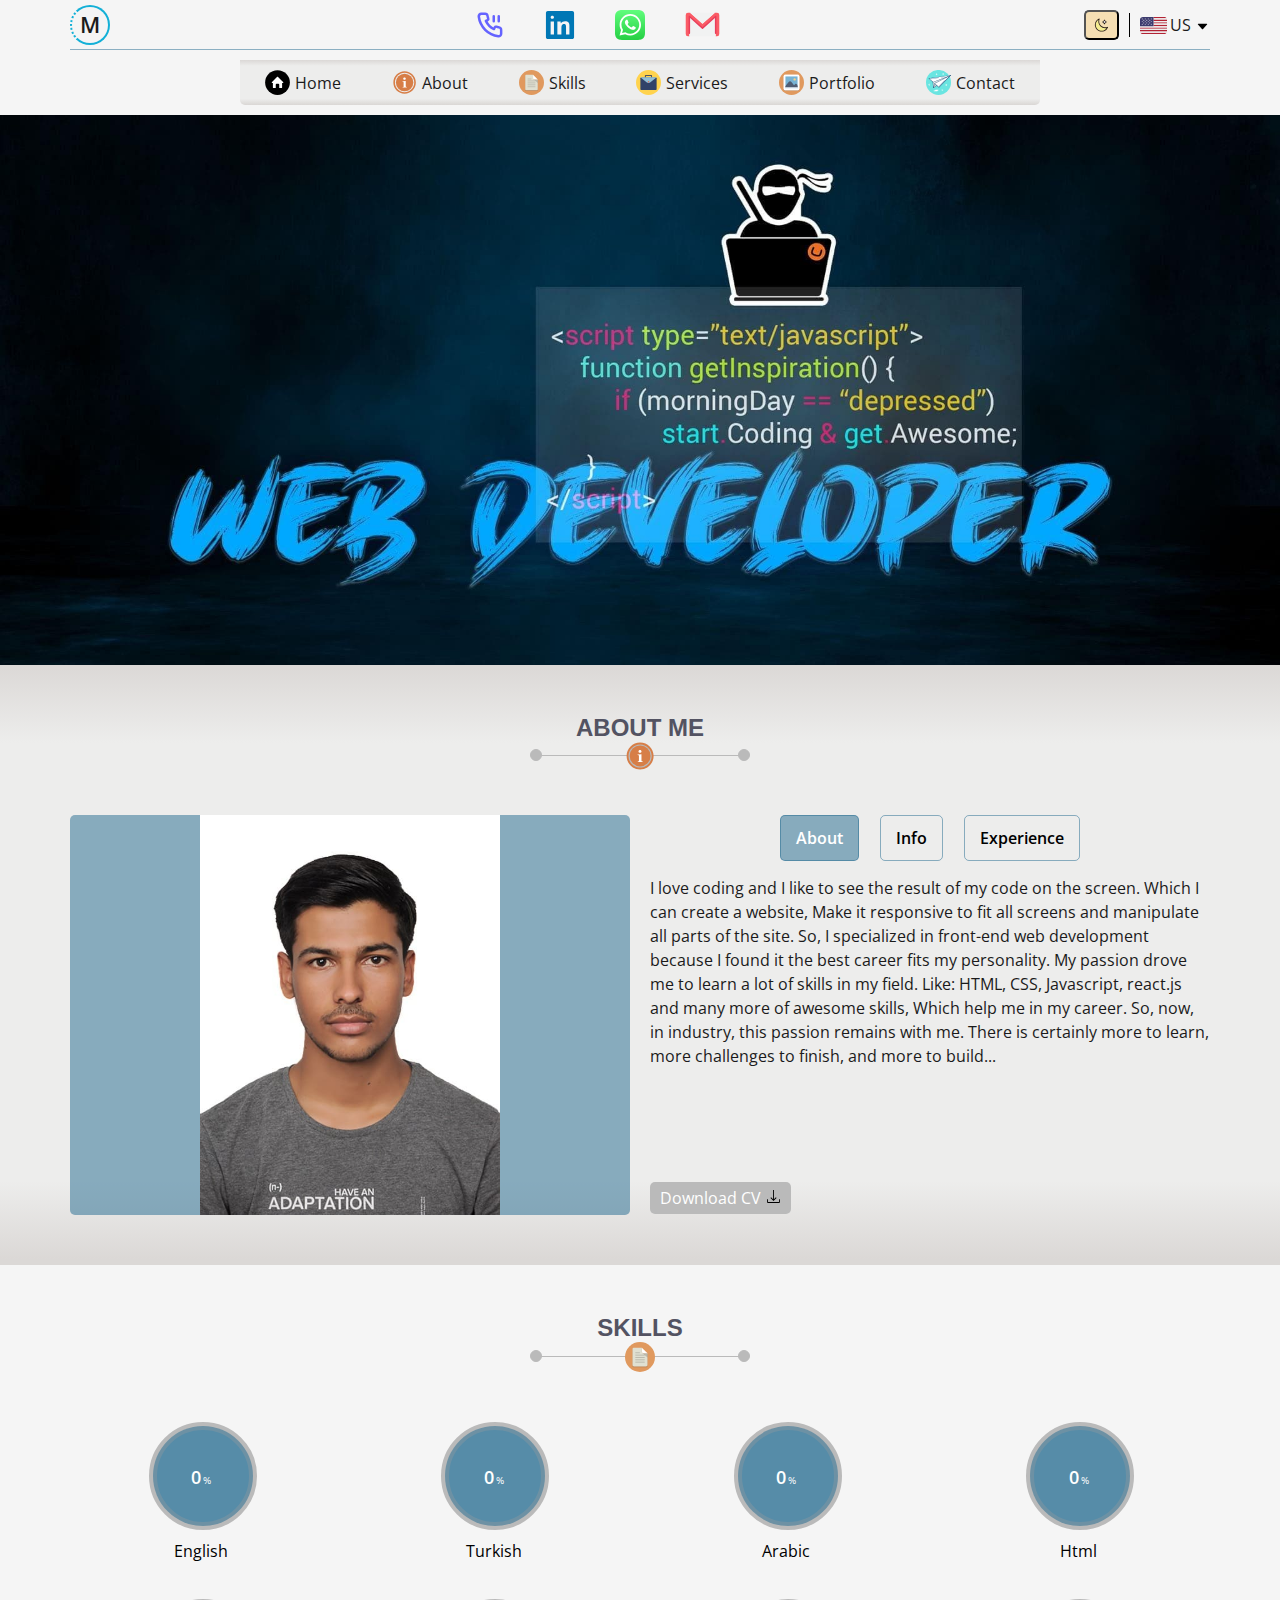
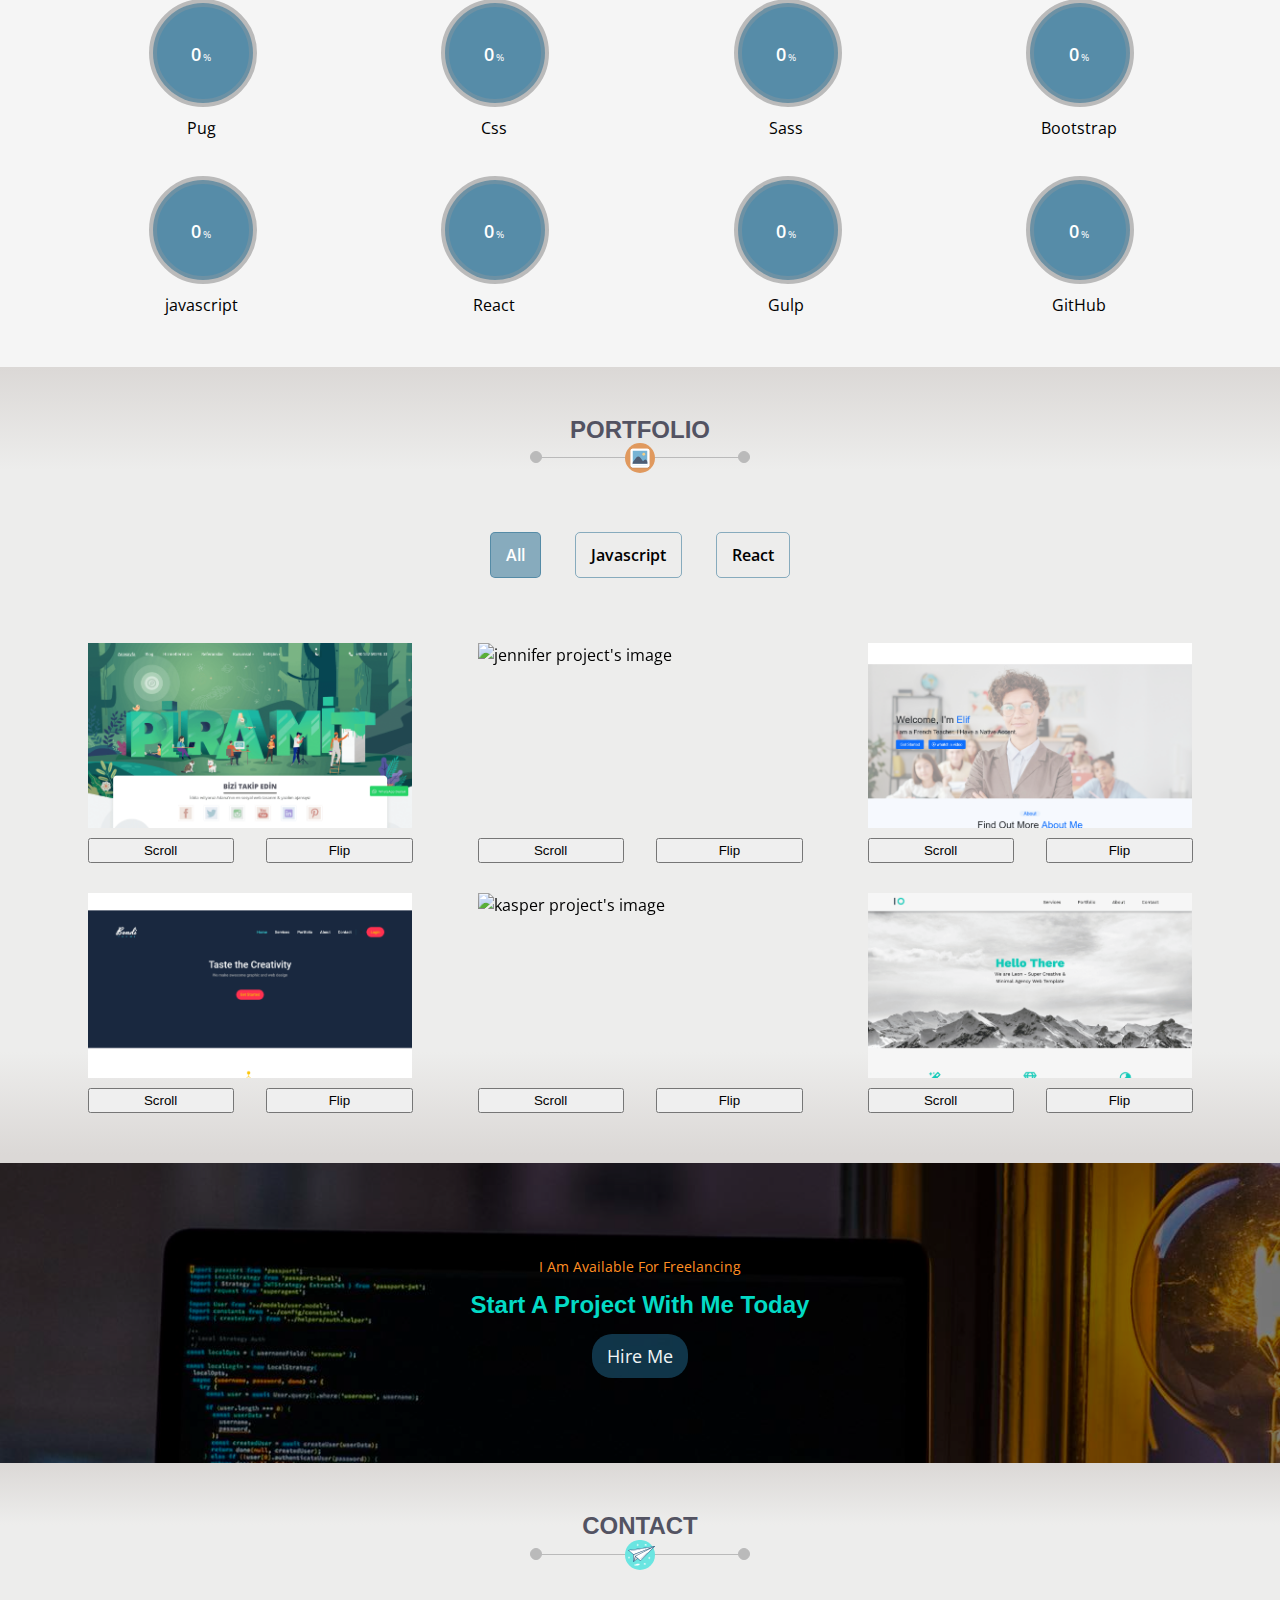
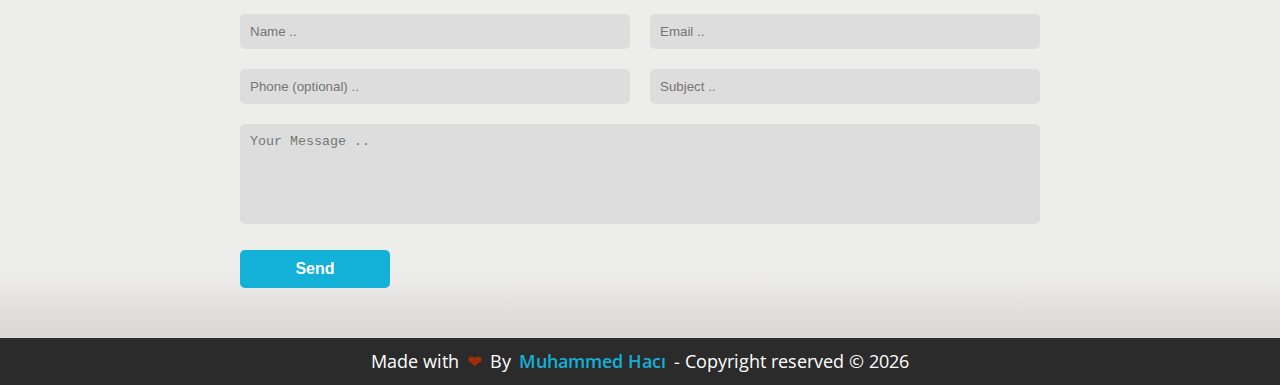
==== index.html @ 1fb7924e "u" ====
<!DOCTYPE html>
<html lang="en" dir="ltr">
  <head> 
    <meta charset="UTF-8">
    <meta name="robots" content="index,follow">
    <meta name="author" content="Muhammed Hacı">
    <meta http-equiv="X-UA-Compatible" content="IE=edge">
    <meta name="viewport" content="width=device-width, initial-scale=1.0, shrink-to-fit=no">
    <meta name="description" content="Muhammed Hacı portfolio, frontend web developer">
    <meta name="keywords" content="portfolio, frontend web development">
    <title>Muhammed Hacı Portfolio</title>
    <!--  The Website's icon:-->
    <link rel="icon" href="assets/images/favicon.ico">
    <!--  CSS File:-->
    <link rel="stylesheet" href="styles/styles.css">
    <!-- Google Fonts:-->
    <link rel="preconnect" href="https://fonts.googleapis.com">
    <link rel="preconnect" href="https://fonts.gstatic.com" crossorigin="">
    <!-- 1- open sans-->
    <link rel="stylesheet" href="https://fonts.googleapis.com/css2?family=Open+Sans:wght@300;500;600;800&amp;display=swap">
    <!-- 2- Merriweather-->
    <link rel="stylesheet" href="https://fonts.googleapis.com/css2?family=Merriweather+Sans:ital,wght@0,300;0,400;0,500;0,600;0,700;0,800;1,800&amp;display=swap">
  </head>
  <body>
    <!--=============== Start Header ================ //-->
    <header>
      <div class="container">
        <div class="content">
          <div class="logo">m</div>
          <ul> 
            <li><a href="tel: +90 552 593 91 33"><img src="assets/svg/phone.svg" alt="phone icon"></a></li>
            <li><a href="https://www.linkedin.com/in/muhammed-hac%C4%B1-330636237/" target="_blank"><img src="assets/svg/linkedin.svg" alt="Linked in icon"></a></li>
            <li><a href="https://wa.me/+905525939133" target="_blank"><img src="assets/svg/whatsapp.svg" alt="Whatsapp icon"></a></li>
            <li><a href="mailto: muhammed.hacilar@gmail.com"><img src="assets/svg/gmail.svg" alt="Gmail icon"></a></li>
          </ul>
          <div class="options">
            <button class="theme__mode"><img src="assets/svg/moon.svg" alt="theme icon"></button>
            <div class="website__lang"><img class="flag" src="assets/svg/usa_flag.svg" alt="USA flag icon">US <img class="arrow" src="assets/svg/arrow_down.svg" alt="arrow down">
              <ul class="lang__list">
                <li> <a href="index.html"><img src="assets/svg/usa_flag.svg" alt="usa flag icon"><span>US</span></a></li>
                <li> <a href="turkish.html"><img src="assets/svg/turkey_flag.svg" alt="turkey flag icon"><span>TR</span></a></li>
                <li> <a href="arabic.html"><img src="assets/svg/saudi_flag.svg" alt="saudi flag icon"><span>AR</span></a></li>
              </ul>
            </div>
          </div>
        </div>
        <nav>
          <div class="toggle__manu"><span> </span><span> </span><span> </span></div>
          <ul>
            <li><a href="#"> <img src="assets/svg/home.svg" alt="house icon"><span>Home</span></a></li>
            <li><a href="#about"> <img src="assets/svg/about.svg" alt="about icon"><span>About</span></a></li>
            <li><a href="#skills"> <img src="assets/svg/skills.svg" alt="skills icon"><span>Skills</span></a></li>
            <li><a href="#services"> <img src="assets/svg/services.svg" alt="services icon"><span>Services</span></a></li>
            <li><a href="#portfolio"> <img src="assets/svg/portfolio.svg" alt="portfolio icon"><span>Portfolio</span></a></li>
            <li><a href="#contact"> <img src="assets/svg/contact.svg" alt="contact icon"><span>Contact</span></a></li>
          </ul>
        </nav>
      </div>
    </header>
    <!--================ End Header ================= //-->
    <!--=============== Start Landing =============== //  -->
    <div class="landing"></div>
    <!--================ End Landing ================ //  -->
    <!--=============== Start About Me ============== //  -->
    <section class="about" id="about"> 
      <div class="container"> 
        <div class="title">
          <h2>About Me </h2><img src="assets/svg/about.svg" alt="about icon">
        </div>
        <div class="content">
          <div class="img-holder"></div>
          <div class="filter"> 
            <ul> 
              <li class="active" data-text="about_me">About</li>
              <li data-text="personal_info">Info</li>
              <li data-text="Something">Experience</li>
            </ul>
            <div class="info">
              <div class="active" data-text="about_me">I love coding and I like to see the result of my code on the screen. Which I can create a website, Make it responsive to fit all screens and manipulate all parts of the site. So, I specialized in front-end web development because I found it the best career fits my personality. My passion drove me to learn a lot of skills in my field. Like: HTML, CSS, Javascript, react.js and many more of awesome skills, Which help me in my career. So, now, in industry, this passion remains with me. There is certainly more to learn, more challenges to finish, and more to build...</div>
              <div data-text="personal_info">
                <div> 
                  <h4>Personal Info:</h4>
                  <ul> 
                    <li>Name: Muhammed Hacı</li>
                    <li>Age: 24</li>
                    <li>From: Syria</li>
                    <li>Location: Turkey </li>
                  </ul>
                </div>
                <div> 
                  <h4>Ecademy Info:</h4>
                  <ul> 
                    <li>Education: Computer Prog </li>
                    <li>Experience: 1 Year</li>
                    <li>Freelancing: Available</li>
                    <li>Career: Frontend Web Developer</li>
                  </ul>
                </div>
              </div>
              <div data-text="Something"> 
                <div>I have done a lot of real project some of them for practicing and some for clients, You can check them out below in the <a href="#portfolio">portfolio section.</a></div>
              </div>
            </div><a href="assets/pdf/Muhammed-Haci-CV.pdf" download>Download CV<img src="assets/svg/download.svg" alt="download icon"></a>
          </div>
        </div>
      </div>
    </section>
    <!--================ End About Me =============== //  -->
    <!--================ Start Skills =============== //  -->
    <section class="skills" id="skills"> 
      <div class="container"> 
        <div class="title">
          <h2>Skills</h2><img src="assets/svg/skills.svg" alt="about icon">
        </div>
        <div class="content">
          <div class="skill">
            <div class="progress">
              <div class="percentage"><span class="number" data-number="80">0</span><span>%</span></div><svg>
<circle cx="60" cy="60" r="50"/>
<circle data-number = "80" class="circle" cx="60" cy="60" r="50"/>
</svg>
            </div>
            <div class="name">English </div>
          </div>
          <div class="skill">
            <div class="progress">
              <div class="percentage"><span class="number" data-number="90">0</span><span>%</span></div><svg>
<circle cx="60" cy="60" r="50"/>
<circle data-number = "90" class="circle" cx="60" cy="60" r="50"/>
</svg>
            </div>
            <div class="name">Turkish </div>
          </div>
          <div class="skill">
            <div class="progress">
              <div class="percentage"><span class="number" data-number="100">0</span><span>%</span></div><svg>
<circle cx="60" cy="60" r="50"/>
<circle data-number = "100" class="circle" cx="60" cy="60" r="50"/>
</svg>
            </div>
            <div class="name">Arabic </div>
          </div>
          <div class="skill">
            <div class="progress">
              <div class="percentage"><span class="number" data-number="90">0</span><span>%</span></div><svg>
<circle cx="60" cy="60" r="50"/>
<circle data-number = "90" class="circle" cx="60" cy="60" r="50"/>
</svg>
            </div>
            <div class="name">Html </div>
          </div>
          <div class="skill">
            <div class="progress">
              <div class="percentage"><span class="number" data-number="85">0</span><span>%</span></div><svg>
<circle cx="60" cy="60" r="50"/>
<circle data-number = "85" class="circle" cx="60" cy="60" r="50"/>
</svg>
            </div>
            <div class="name">Pug </div>
          </div>
          <div class="skill">
            <div class="progress">
              <div class="percentage"><span class="number" data-number="80">0</span><span>%</span></div><svg>
<circle cx="60" cy="60" r="50"/>
<circle data-number = "80" class="circle" cx="60" cy="60" r="50"/>
</svg>
            </div>
            <div class="name">Css </div>
          </div>
          <div class="skill">
            <div class="progress">
              <div class="percentage"><span class="number" data-number="80">0</span><span>%</span></div><svg>
<circle cx="60" cy="60" r="50"/>
<circle data-number = "80" class="circle" cx="60" cy="60" r="50"/>
</svg>
            </div>
            <div class="name">Sass </div>
          </div>
          <div class="skill">
            <div class="progress">
              <div class="percentage"><span class="number" data-number="85">0</span><span>%</span></div><svg>
<circle cx="60" cy="60" r="50"/>
<circle data-number = "85" class="circle" cx="60" cy="60" r="50"/>
</svg>
            </div>
            <div class="name">Bootstrap </div>
          </div>
          <div class="skill">
            <div class="progress">
              <div class="percentage"><span class="number" data-number="70">0</span><span>%</span></div><svg>
<circle cx="60" cy="60" r="50"/>
<circle data-number = "70" class="circle" cx="60" cy="60" r="50"/>
</svg>
            </div>
            <div class="name">javascript </div>
          </div>
          <div class="skill">
            <div class="progress">
              <div class="percentage"><span class="number" data-number="60">0</span><span>%</span></div><svg>
<circle cx="60" cy="60" r="50"/>
<circle data-number = "60" class="circle" cx="60" cy="60" r="50"/>
</svg>
            </div>
            <div class="name">React </div>
          </div>
          <div class="skill">
            <div class="progress">
              <div class="percentage"><span class="number" data-number="80">0</span><span>%</span></div><svg>
<circle cx="60" cy="60" r="50"/>
<circle data-number = "80" class="circle" cx="60" cy="60" r="50"/>
</svg>
            </div>
            <div class="name">Gulp </div>
          </div>
          <div class="skill">
            <div class="progress">
              <div class="percentage"><span class="number" data-number="85">0</span><span>%</span></div><svg>
<circle cx="60" cy="60" r="50"/>
<circle data-number = "85" class="circle" cx="60" cy="60" r="50"/>
</svg>
            </div>
            <div class="name">GitHub </div>
          </div>
        </div>
      </div>
    </section>
    <!--================= End Skills ================ //  -->
    <!--============== Start Portfolio ============== //  -->
    <section class="portfolio" id="portfolio"> 
      <div class="container"> 
        <div class="title">
          <h2>Portfolio</h2><img src="assets/svg/portfolio.svg" alt="portfolio icon">
        </div>
        <div class="content"> 
          <div class="filter"> 
            <ul> 
              <li class="active" data-text="all">All</li>
              <li data-text="javascript">Javascript</li>
              <li data-text="react">React</li>
            </ul>
            <div class="project"> 
              <div class="javascript all one">
                <div class="face front">
                  <div class="img-holder"><img src="assets/images/piramit.png" alt="piramit project's image"></div>
                  <div class="btns">
                    <button class="sroll" data-height="1510">Scroll</button>
                    <button class="flip" data-word="one">Flip</button>
                  </div>
                </div>
                <div class="face back"> 
                  <div class="details">
                    <h4> <span>Name: </span>Piramit</h4>
                    <p> <span>Used tools: </span>Html(Pug) - Css(Sass) - Javascript</p>
                    <p><span>Description: </span>A Website for a Turkish company that serves building Websites for other companies and customers.</p>
                  </div>
                  <div class="links"> <a href="https://github.com/Muhammed-Haci/piramit" target="_blank"> <img src="assets/svg/code.svg" alt="Coding SVG"><span>Code </span></a><a href="https://muhammed-haci.github.io/piramit/" target="_blank"> <img src="assets/svg/computer.svg" alt="computer SVG"><span>Live</span></a></div>
                </div>
              </div>
              <div class="javascript all two">
                <div class="face front">
                  <div class="img-holder"><img src="assets/images/jennifer.png" alt="jennifer project's image"></div>
                  <div class="btns"> 
                    <button class="sroll" data-height="3416.7">Scroll</button>
                    <button class="flip" data-word="two">Flip</button>
                  </div>
                </div>
                <div class="face back"> 
                  <div class="details">
                    <h4> <span>Name: </span>Jennifer </h4>
                    <p> <span>Used tools: </span>Html(Pug) - Css(Sass) - Javascript</p>
                    <p><span>Description: </span>A personal Website. </p>
                  </div>
                  <div class="links"> <a href="https://github.com/Muhammed-Haci/jennifer" target="_blank"> <img src="assets/svg/code.svg" alt="Coding SVG"><span>Code </span></a><a href="https://muhammed-haci.github.io/jennifer/" target="_blank"> <img src="assets/svg/computer.svg" alt="computer SVG"><span>Live</span></a></div>
                </div>
              </div>
              <div class="javascript all three">
                <div class="face front">
                  <div class="img-holder"><img src="assets/images/elif.png" alt="Elif project's image"></div>
                  <div class="btns"> 
                    <button class="sroll" data-height="1236.87">Scroll</button>
                    <button class="flip" data-word="three">Flip</button>
                  </div>
                </div>
                <div class="face back"> 
                  <div class="details">
                    <h4> <span>Name: </span>Elif</h4>
                    <p> <span>Used tools: </span>Html(Pug) - Css(Sass) - Javascript</p>
                    <p><span>Description: </span>A personal Website.</p>
                  </div>
                  <div class="links"> <a href="https://github.com/Muhammed-Haci/elif" target="_blank"> <img src="assets/svg/code.svg" alt="Coding SVG"><span>Code </span></a><a href="https://muhammed-haci.github.io/elif/" target="_blank"> <img src="assets/svg/computer.svg" alt="computer SVG"><span>Live</span></a></div>
                </div>
              </div>
              <div class="react all four">
                <div class="face front">
                  <div class="img-holder"><img src="assets/images/bondi.png" alt="bondi project's image"></div>
                  <div class="btns"> 
                    <button class="sroll" data-height="1127.5">Scroll</button>
                    <button class="flip" data-word="four">Flip</button>
                  </div>
                </div>
                <div class="face back">
                  <div class="details"> 
                    <h4> <span>Name: </span>Bondi</h4>
                    <p> <span>Used tools: </span>Html(Pug) - Bootstrap - Javascript</p>
                    <p><span>Description: </span>A Website made for practicing.</p>
                  </div>
                  <div class="links"> <a href="https://github.com/Muhammed-Haci/bondi" target="_blank"> <img src="assets/svg/code.svg" alt="Coding SVG"><span>Code </span></a><a href="https://muhammed-haci.github.io/bondi/" target="_blank"> <img src="assets/svg/computer.svg" alt="computer SVG"><span>Live</span></a></div>
                </div>
              </div>
              <div class="react all five">
                <div class="face front">
                  <div class="img-holder"><img src="assets/images/kasper.png" alt="kasper project's image"></div>
                  <div class="btns"> 
                    <button class="sroll" data-height="2153.33">Scroll</button>
                    <button class="flip" data-word="five">Flip</button>
                  </div>
                </div>
                <div class="face back"> 
                  <div class="details">
                    <h4> <span>Name: </span>Kasper</h4>
                    <p> <span>Used tools: </span>Html(Pug) - Css(Sass) - Javascript</p>
                    <p><span>Description: </span>A Website made for practicing.</p>
                  </div>
                  <div class="links"> <a href="https://github.com/Muhammed-Haci/kasper" target="_blank"> <img src="assets/svg/code.svg" alt="Coding SVG"><span>Code </span></a><a href="https://muhammed-haci.github.io/kasper/" target="_blank"> <img src="assets/svg/computer.svg" alt="computer SVG"><span>Live</span></a></div>
                </div>
              </div>
              <div class="react all six">
                <div class="face front">
                  <div class="img-holder"><img src="assets/images/leon.png" alt="Leon project's image"></div>
                  <div class="btns"> 
                    <button class="sroll" data-height="900.55">Scroll</button>
                    <button class="flip" data-word="six">Flip</button>
                  </div>
                </div>
                <div class="face back"> 
                  <div class="details">
                    <h4> <span>Name: </span>Leon</h4>
                    <p> <span>Used tools: </span>Html(Pug) - Css(Sass) - Javascript</p>
                    <p><span>Description: </span>A Website made for practicing.</p>
                  </div>
                  <div class="links"> <a href="https://github.com/Muhammed-Haci/leon" target="_blank"> <img src="assets/svg/code.svg" alt="Coding SVG"><span>Code </span></a><a href="https://muhammed-haci.github.io/leon/" target="_blank"> <img src="assets/svg/computer.svg" alt="computer SVG"><span>Live</span></a></div>
                </div>
              </div>
            </div>
          </div>
        </div>
      </div>
    </section>
    <!--================ End Portfolio ============== //    -->
    <!--================= Start Hiring ============== //-->
    <section class="hiring">
      <div class="container"> 
        <p>I am available for freelancing</p>
        <h2>start a project with me today</h2><a href="#contact">hire me </a>
      </div>
    </section>
    <!--================== End Hiring =============== //  -->
    <!--================ Start contact ============== //  -->
    <section class="contact" id="contact">
      <div class="container"> 
        <div class="title">
          <h2>Contact</h2><img src="assets/svg/contact.svg" alt="contact icon">
        </div>
        <div class="content"> 
          <form id="form" autocomplete="on" method="post"> 
            <div class="fields">
              <input type="text" name="username" placeholder="Name .." required>
              <input type="email" name="email" placeholder="Email .." required>
              <input type="phone" name="phone" placeholder="Phone (optional) ..">
              <input type="text" name="object" placeholder="Subject .." required spellcheck="true">
            </div>
            <textarea name="message" spellcheck="true" placeholder="Your Message .." required></textarea>
            <input id="subBtn" type="submit" value="Send">
          </form>
        </div>
      </div>
    </section>
    <!--================= End contact =============== //-->
    <!--================ Start Footer =============== //  -->
    <footer>
      <div class="container"> 
        <div class="copyright">Made with   <span class="heart"> &#10084;   </span>By  <span class="author">Muhammed Hacı </span>- Copyright reserved &copy; <span class="year"></span></div>
      </div>
    </footer>
    <!--================ End Footer ================= //  -->
    <!--============== Project's Scripts ============ //  -->
    <script src="scripts/main.js"></script>
    <script src="https://cdn.jsdelivr.net/npm/@emailjs/browser@3/dist/email.min.js"></script>
    <script emailjs.init('jJr4WSDKavEpY-wG_')></script>
  </body>
</html>
---- styles/styles.css ----
/* ========= Start Global Rules =========*/
* {
  margin: 0;
  padding: 0;
  box-sizing: border-box;
  -moz-box-sizing: border-box;
  -webkit-box-sizing: border-box;
}

html {
  font-size: 100%;
  scroll-behavior: smooth;
}

body::-webkit-scrollbar {
  width: 5px;
  height: 5px;
}

body::-webkit-scrollbar-track {
  background-color: lightblue;
}

body::-webkit-scrollbar-thumb {
  border-radius: 10px;
  background-color: gray;
}

body::-webkit-scrollbar-corner {
  border-radius: 10px;
  background-color: lightblue;
}

.container {
  padding-left: 15px;
  padding-right: 15px;
  margin-left: auto;
  margin-right: auto;
}
@media (min-width: 768px) {
  .container {
    width: 750px;
  }
}
@media (min-width: 992px) {
  .container {
    width: 970px;
  }
}
@media (min-width: 1200px) {
  .container {
    width: 1170px;
  }
}
@media (min-width: 1400px) {
  .container {
    width: 1370px;
  }
}

video {
  height: auto;
  max-width: 100%;
}

img {
  height: auto;
  max-height: 100%;
  max-width: 100%;
}

ul {
  list-style: none;
}

::-moz-selection {
  color: #fff;
  background: var(--primary-clr);
}

::selection {
  color: #fff;
  background: var(--primary-clr);
}

/* ========= End Global Rules ===========*/
/* ====== Start Typography Rules ========*/
body {
  line-height: 1.5;
  overflow-x: hidden;
  font-family: var(--body-font);
  background-color: var(--background-clr);
}

h1,
h2,
h3 {
  margin-top: 0;
  line-height: 1.1;
  font-family: var(--title-font);
}

h1 {
  font-size: 1.5rem;
  margin-bottom: 0.1875rem;
}
@media (min-width: 1200px) {
  h1 {
    font-size: 1.75rem;
  }
}

h2 {
  font-size: 1.5rem;
  margin-bottom: 1.5rem;
}

a,
a:visited,
a:active {
  text-decoration: none;
}

a:visited {
  color: lightblue;
}

/* ======= End Typography Rules =========*/
/* ========== Start Variables ===========*/
:root {
  /* === colors === */
  --white-clr: #fff;
  --black-clr: #000;
  --light-clr: #bababa;
  --dark-clr: #2B2B2B;
  --foreground-clr: linear-gradient(to bottom, #dbd8d6 0%, #ededec 13%, #ededec 86%, #dbd8d6 99%, #dbd8d6 100%);
  --background-clr: #f5f5f5;
  --title-clr: #535362;
  --text-clr: #1b1b1b;
  --primary-clr: #13b0d7;
  --primary-alt-clr: #21688e7f;
  --danger-clr: #d20000;
  --secondary-clr: #9f2f0a;
  /* === Family Fonts === */
  --body-font: "open Sans", sans-serif;
  --title-font: "Merriweather", sans-serif;
  /* === Box Shadows === */
  --box-shadow: 0px 0px 20px rgba(152, 152, 152, 0.33);
  /* === Line Height === */
  --line-height-lg: 2;
  /* === Transition === */
  --transition: 0.5s;
  /* === Border Radius === */
  --border-radius: 5px;
  --border-radius-lg: 10px;
  /* === Spaces === */
  --space-sm: 0.625rem;
  --space-md: 1.25rem;
  --space-lg: 3.125rem;
  --space-xlg: 6.25rem;
}

/* =========== End Variables ============*/
/* ========== Start light Theme =========*/
body.light {
  --white-clr: #fff;
  --black-clr: #000;
  --light-clr: #bababa;
  --dark-clr: #2B2B2B;
  --foreground-clr: linear-gradient(to bottom, #dbd8d6 0%, #ededec 13%, #ededec 86%, #dbd8d6 99%, #dbd8d6 100%);
  --background-clr: #f5f5f5;
  --title-clr: #535362;
  --text-clr: #1b1b1b;
  --primary-clr: #13b0d7;
  --primary-alt-clr: #21688e7f;
  --danger-clr: #d20000;
}

/* =========== End light Theme ==========*/
/* ========== Start Dark Theme ==========*/
@media (prefers-color-scheme: dark) {
  :root {
    --white-clr: #000;
    --black-clr: #fff;
    --light-clr: #303030;
    --dark-clr: #ddd;
    --foreground-clr: linear-gradient(to bottom, #2B2B2B 0%, #1F1F1F 13%, #1F1F1F 86%, #2B2B2B 99%, #2B2B2B 100%);
    --background-clr: #1F1F1F;
    --title-clr: #e3796a;
    --text-clr: #F0F4F5;
    --primary-clr: #0093b8;
    --primary-alt-clr: #21688e7f;
    --danger-clr: #d20000;
  }
  :root img {
    filter: brightness(90%);
  }
}
body.dark {
  --white-clr: #000;
  --black-clr: #fff;
  --light-clr: #303030;
  --dark-clr: #ddd;
  --foreground-clr: linear-gradient(to bottom, #2B2B2B 0%, #1F1F1F 13%, #1F1F1F 86%, #2B2B2B 99%, #2B2B2B 100%);
  --background-clr: #1F1F1F;
  --title-clr: #e3796a;
  --text-clr: #F0F4F5;
  --primary-clr: #0093b8;
  --primary-alt-clr: #21688e7f;
  --danger-clr: #d20000;
}
body.dark img {
  filter: brightness(90%);
}

/* =========== End Dark Theme ===========*/
/* ======= Start common Styles ========= */
.title {
  position: relative;
  text-align: center;
  width: 200px;
  margin: 0 auto;
  padding-bottom: 50px;
}
.title::before, .title::after {
  content: "";
  position: absolute;
  display: block;
  width: 10px;
  height: 10px;
  border-radius: 50%;
  bottom: 54px;
  border: 1px solid var(--light-clr);
  background-color: var(--light-clr);
}
.title::before {
  left: -10px;
}
.title::after {
  right: -10px;
}
.title h2 {
  position: relative;
  text-transform: uppercase;
  color: var(--title-clr);
}
.title h2::before {
  content: "";
  position: absolute;
  display: block;
  width: 100%;
  height: 2px;
  bottom: -17px;
  border-top: 1px solid var(--light-clr);
}
.title h2::after {
  content: "";
  position: absolute;
  display: block;
  width: 25px;
  height: 25px;
  border-radius: 50%;
  left: 50%;
  bottom: -28px;
  transform: translateX(-50%);
  background-color: var(--light-clr);
}
.title img {
  width: 30px;
  position: absolute;
  left: 50%;
  bottom: 44px;
  transform: translateX(-50%);
}

/* ========= End common Styles ========= */
/* =========== Start Header ===========  */
header .content {
  display: flex;
  align-items: center;
  justify-content: space-between;
  position: relative;
  height: 40px;
  border-bottom: 1px solid var(--primary-alt-clr);
}
@media (min-width: 768px) {
  header .content {
    height: 50px;
  }
}
header .content .logo {
  position: absolute;
  top: 45px;
  height: 40px;
  width: 40px;
  line-height: 35px;
  font-size: 22px;
  font-weight: 600;
  text-align: center;
  border-radius: 50%;
  -webkit-user-select: none;
     -moz-user-select: none;
      -ms-user-select: none;
          user-select: none;
  color: var(--text-clr);
  text-transform: capitalize;
  border: 2px solid var(--primary-clr);
  border-left-style: dotted;
}
@media (min-width: 768px) {
  header .content .logo {
    position: static;
  }
}
header .content > ul {
  display: flex;
  align-items: center;
  justify-content: space-between;
}
header .content > ul li {
  height: 30px;
  width: 30px;
}
header .content > ul li:last-child {
  height: 35px;
  width: 35px;
}
header .content > ul li:not(:last-child) {
  margin-right: 10px;
}
@media (min-width: 768px) {
  header .content > ul li:not(:last-child) {
    margin-right: 40px;
  }
}
header .content .options {
  display: flex;
  align-items: center;
  justify-content: space-between;
}
header .content button {
  width: 35px;
  height: 30px;
  cursor: pointer;
  margin-right: 10px;
  border-radius: 5px;
  background-color: wheat;
}
header .content button img {
  width: 100%;
}
header .content .website__lang {
  position: relative;
  padding-left: 10px;
  cursor: pointer;
  z-index: 3;
  color: var(--text-clr);
  border-left: 1px solid var(--black-clr);
}
header .content .website__lang img:first-child {
  width: 30px;
  padding-right: 3px;
}
header .content .website__lang .flag {
  position: relative;
  bottom: -3px;
}
header .content .website__lang.open .lang__list {
  display: block !important;
}
header .content .website__lang.open .arrow {
  transform: rotate(180deg);
}
header .content .arrow {
  position: relative;
  top: 3px;
  width: 15px;
  transition: var(--transition);
}
header .content .lang__list {
  display: none;
  position: absolute;
  top: 0;
  left: 0;
  transition: var(--transition);
  background: var(--foreground-clr);
}
header .content .lang__list a {
  display: flex;
  align-items: center;
  justify-content: space-around;
  padding: 3px 10px;
}
header .content .lang__list a:hover {
  background-color: var(--primary-alt-clr);
}
header .content .lang__list span {
  color: var(--black-clr);
}
header nav {
  display: flex;
  align-items: center;
  justify-content: flex-end;
  position: relative;
  height: 50px;
  padding-block: 10px;
}
@media (min-width: 768px) {
  header nav {
    height: unset;
    max-width: 50rem;
    margin: 0 auto;
  }
}
header nav .toggle__manu {
  width: 35px;
  cursor: pointer;
  transition: var(--transition);
  transition-delay: 0.4s;
}
@media (min-width: 768px) {
  header nav .toggle__manu {
    display: none;
  }
}
header nav .toggle__manu span {
  display: block;
  height: 3px;
  width: 100%;
  transition: var(--transition);
  background-color: var(--primary-clr);
}
header nav .toggle__manu span:not(:last-child) {
  margin-bottom: 5px;
}
header nav .toggle__manu.open {
  transform: rotate(-45deg);
}
header nav .toggle__manu.open span:first-child {
  transform: translateY(10px);
  transition-delay: 0.2s;
  background-color: var(--danger-clr);
}
header nav .toggle__manu.open span:nth-child(2) {
  transform: translateX(-15px);
  opacity: 0;
}
header nav .toggle__manu.open span:last-child {
  transform: rotate(-90deg) translateX(6px);
  transition-delay: 0.2s;
  background-color: var(--danger-clr);
}
header nav .toggle__manu.open ~ ul {
  opacity: 1 !important;
  z-index: 2 !important;
  bottom: -133px !important;
}
header nav ul {
  display: grid;
  grid-template-columns: auto auto auto;
  position: absolute;
  bottom: -160px;
  width: 100%;
  opacity: 0;
  z-index: -2;
  transition: var(--transition);
  transition-delay: 0.2s;
  border-radius: 0 0 5px 5px;
  background: var(--foreground-clr);
}
@media (min-width: 768px) {
  header nav ul {
    display: flex;
    align-items: center;
    justify-content: space-around;
    position: static;
    opacity: 1;
    z-index: 2;
    background-color: transparent;
  }
}
header nav ul li {
  padding-block: 10px;
  border-radius: 5px;
  transition: var(--transition);
}
header nav ul li:hover {
  background-color: var(--primary-alt-clr);
}
header nav ul a {
  text-align: center;
}
@media (min-width: 768px) {
  header nav ul a {
    display: flex;
    align-items: center;
    -moz-column-gap: 5px;
         column-gap: 5px;
    padding-inline: 10px;
  }
}
header nav ul a img {
  display: block;
  width: 25px;
  margin: 0 auto;
}
@media (min-width: 768px) {
  header nav ul a img {
    display: inline;
    margin: unset;
  }
}
header nav ul a span {
  display: block;
  font-size: 14px;
  color: var(--text-clr);
}
@media (min-width: 768px) {
  header nav ul a span {
    display: inline;
    font-size: unset;
  }
}

/* =========== End Header =============  */
/* =========== Start Landing =========== */
.landing {
  min-height: 220px;
  background: var(--primary-clr) url(../assets/images/landing.jpg) top center/cover;
}
@media (min-width: 768px) {
  .landing {
    min-height: 550px;
  }
}

/* =========== End Landing ============= */
/* =========== Start About ============= */
.about {
  padding-block: 50px;
  background: var(--foreground-clr);
}
@media (min-width: 768px) {
  .about .content {
    display: flex;
    justify-content: space-between;
    -moz-column-gap: 20px;
         column-gap: 20px;
  }
}
.about .img-holder {
  height: 400px;
  border-radius: 5px;
  background: var(--primary-alt-clr) url(../assets/images/about.jpg) center center/cover;
  background-size: contain;
  background-repeat: no-repeat;
}
@media (min-width: 576px) {
  .about .img-holder {
    width: 50%;
    margin: 0 auto;
  }
}
@media (min-width: 768px) {
  .about .filter {
    width: 50%;
  }
}
.about .filter > ul {
  display: flex;
  align-items: center;
  justify-content: space-between;
  padding-block: 15px;
  max-width: 300px;
  margin: 0 auto;
}
@media (min-width: 768px) {
  .about .filter > ul {
    padding-top: 0;
  }
}
.about .filter > ul li {
  font-weight: 600;
  padding: 10px 15px;
  border-radius: 5px;
  cursor: pointer;
  color: var(--black-clr);
  transition: var(--transition);
  border: 1px solid var(--primary-alt-clr);
}
.about .filter > ul li.active, .about .filter > ul li:hover, .about .filter > ul li:focus {
  color: var(--white-clr);
  border-color: var(--primary-alt-clr);
  background-color: var(--primary-alt-clr);
}
.about .filter .info > div {
  display: none;
  margin-bottom: 20px;
  color: var(--text-clr);
  line-height: var(--line-height);
}
@media (min-width: 576px) {
  .about .filter .info > div {
    min-height: 290px;
  }
}
.about .filter .info > div a {
  color: inherit;
  transition: var(--transition);
  text-decoration: underline;
}
.about .filter .info > div a:hover {
  color: var(--primary-clr);
}
.about .filter .info > div:nth-child(2) {
  gap: 1.25rem;
  flex-wrap: wrap;
  align-items: start;
  justify-content: space-between;
}
.about .filter .info > div:nth-child(2) div {
  margin-block: 20px;
}
.about .filter .info > div:nth-child(2) h4 {
  color: var(--title-clr);
}
.about .filter .info div.active {
  display: flex;
}
.about .filter > a {
  margin-top: 10px;
  padding: 5px 10px;
  border-radius: 5px;
  color: var(--text-clr);
  transition: var(--transition);
  color: var(--white-clr);
  background-color: var(--light-clr);
}
.about .filter > a:hover, .about .filter > a:focus {
  background-color: var(--primary-alt-clr);
}
.about .filter > a img {
  width: 15px;
  margin-left: 5px;
}

/* ============ End About ============== */
/* =========== Start Skills ============ */
.skills {
  padding-block: 50px;
}
.skills .content {
  display: grid;
  grid-template-columns: auto auto;
  place-items: center;
  gap: 30px;
}
@media (min-width: 576px) {
  .skills .content {
    grid-template-columns: auto auto auto;
  }
}
@media (min-width: 768px) {
  .skills .content {
    grid-template-columns: auto auto auto auto;
  }
}
.skills .skill {
  width: -webkit-fit-content;
  width: -moz-fit-content;
  width: fit-content;
  text-align: center;
}
.skills .progress {
  position: relative;
}
.skills .percentage {
  position: absolute;
  top: 50%;
  left: 50%;
  color: white;
  transform: translate(-50%, -50%);
}
.skills .percentage span:first-child {
  font-weight: 600;
  font-size: 1.125rem;
  margin-right: 2px;
}
.skills .percentage span:last-child {
  font-size: 10px;
}
.skills svg {
  width: 117px;
  height: 117px;
}
.skills circle {
  fill: var(--primary-alt-clr);
  stroke-width: 0.5rem;
  transition: 3s;
  stroke-dasharray: 314.2033691406;
}
.skills circle:first-child {
  stroke: var(--light-clr);
}
.skills circle:last-child {
  stroke: var(--primary-clr);
  stroke-dashoffset: 314.2033691406;
}
.skills .name {
  color: var(--black-clr);
}

/* ============ End Skills ============= */
/* ========== Start Portfolio ========== */
.portfolio {
  padding-block: 50px;
  background: var(--foreground-clr);
}
.portfolio .filter ul {
  display: flex;
  align-items: center;
  justify-content: space-between;
  padding-block: 15px;
  max-width: 300px;
  margin: 0 auto;
}
.portfolio .filter ul li {
  font-weight: 600;
  padding: 10px 15px;
  border-radius: 5px;
  cursor: pointer;
  color: var(--black-clr);
  transition: var(--transition);
  border: 1px solid var(--primary-alt-clr);
}
.portfolio .filter ul li.active,
.portfolio .filter ul li:hover,
.portfolio .filter ul li:focus {
  color: var(--white-clr);
  border-color: var(--primary-alt-clr);
  background-color: var(--primary-alt-clr);
}
.portfolio .filter .project {
  display: grid;
  grid-template-columns: auto;
  place-items: center;
  padding-top: 50px;
  gap: 30px;
}
@media (min-width: 576px) {
  .portfolio .filter .project {
    grid-template-columns: auto auto;
  }
}
@media (min-width: 992px) {
  .portfolio .filter .project {
    grid-template-columns: auto auto auto;
  }
}
.portfolio .filter .project .all {
  position: relative;
  transform-style: preserve-3d;
  transition: var(--transition);
  width: 325px;
  height: 220px;
}
.portfolio .filter .project .all .face {
  position: absolute;
  top: 0;
  left: 0;
  height: 100%;
  -webkit-backface-visibility: hidden;
          backface-visibility: hidden;
}
.portfolio .filter .project .all .face.front {
  width: 100%;
  overflow: hidden;
}
.portfolio .filter .project .all .face.front .img-holder {
  width: 100%;
  height: 84%;
  overflow: hidden;
  margin-bottom: 10px;
}
.portfolio .filter .project .all .face.front .img-holder img {
  max-height: unset;
  transition: 10s;
}
.portfolio .filter .project .all .face.front .btns {
  display: flex;
  align-items: center;
  justify-content: space-between;
}
.portfolio .filter .project .all .face.front .btns button {
  width: 45%;
  height: 25px;
  cursor: pointer;
}
.portfolio .filter .project .all .face.back {
  display: flex;
  flex-direction: column;
  justify-content: space-between;
  padding: 10px;
  color: var(--text-clr);
  transform: rotateY(180deg);
  background-color: var(--light-clr);
}
.portfolio .filter .project .all .face.back span {
  font-weight: bold;
  color: var(--title-clr);
}
.portfolio .filter .project .all .face.back .links {
  display: flex;
  align-items: center;
  justify-content: space-between;
  margin-top: 0.625rem;
}
.portfolio .filter .project .all .face.back .links a {
  display: flex;
  align-items: center;
  justify-content: space-between;
  -moz-column-gap: 3px;
       column-gap: 3px;
  border-radius: 10px;
  padding: 5px 10px;
  transition: var(--transition);
  border: 1px solid var(--primary-clr);
}
.portfolio .filter .project .all .face.back .links a span {
  font-weight: normal !important;
  color: var(--text-clr) !important;
}
.portfolio .filter .project .all .face.back .links a:hover, .portfolio .filter .project .all .face.back .links a:focus {
  background-color: var(--primary-clr);
}
.portfolio .filter .project .all .face.back .links img {
  width: 15px;
}
.portfolio .filter .project .all.fliped {
  transform: rotateY(-180deg);
}

/* =========== End Portfolio =========== */
/* ============ Start Hiring =========== */
.hiring {
  display: grid;
  align-items: center;
  text-align: center;
  position: relative;
  padding-block: 50px;
  height: 300px;
  background: var(--primary-alt-clr) url("../assets/images/hire.jpeg") center center/cover;
}
.hiring::after {
  content: "";
  position: absolute;
  inset: 0;
  width: 100%;
  height: 100%;
  background-color: #00000082;
}
.hiring .container {
  z-index: 1;
}
.hiring p {
  color: #ff8f24;
  font-size: 14px;
  margin-bottom: 15px;
  text-transform: capitalize;
}
.hiring h2 {
  color: #03dac5;
  text-transform: capitalize;
}
.hiring a {
  font-size: 1.125rem;
  padding: 10px 15px;
  border-radius: 20px;
  text-transform: capitalize;
  transition: var(--transition);
  color: #F0F4F5;
  background-color: var(--primary-alt-clr);
}
.hiring a:hover, .hiring a:focus, .hiring a:active {
  background-color: var(--primary-clr);
}

/* ============= End Hiring ============ */
/* ============ Start Contact ========== */
.contact {
  padding-block: 50px;
  background: var(--foreground-clr);
}
.contact form {
  max-width: 50rem;
  margin: 0 auto;
}
.contact .fields {
  display: grid;
  gap: 20px;
}
@media (min-width: 768px) {
  .contact .fields {
    grid-template-columns: auto auto;
  }
}
.contact input {
  padding: 10px;
  outline: none;
  border: none;
  border-radius: 5px;
  background-color: #ddd;
  transition: var(--transition);
}
.contact input:focus::-moz-placeholder {
  opacity: 0;
}
.contact input:focus:-ms-input-placeholder {
  opacity: 0;
}
.contact input:focus::placeholder {
  opacity: 0;
}
.contact textarea {
  height: 100px;
  width: 100%;
  resize: none;
  padding: 10px;
  overflow-y: auto;
  margin-block: 20px;
  outline: none;
  border: none;
  border-radius: 5px;
  background-color: #ddd;
}
.contact textarea:focus::-moz-placeholder {
  opacity: 0;
}
.contact textarea:focus:-ms-input-placeholder {
  opacity: 0;
}
.contact textarea:focus::placeholder {
  opacity: 0;
}
.contact input[type=submit] {
  width: 100%;
  border: none;
  cursor: pointer;
  font-size: 16px;
  font-weight: 600;
  color: var(--white-clr);
  transition: var(--transition);
  background-color: var(--primary-clr);
}
.contact input[type=submit]:hover, .contact input[type=submit]:focus {
  background-color: var(--primary-alt-clr);
}
@media (min-width: 576px) {
  .contact input[type=submit] {
    width: 150px;
  }
}

/* ============= End Contact =========== */
/* ============ Start Footer =========== */
footer {
  background-color: var(--dark-clr);
}
footer .copyright {
  padding-block: 10px;
  text-align: center;
  font-size: 1.125rem;
  color: var(--white-clr);
}
footer .copyright .heart {
  color: var(--secondary-clr);
  margin-inline: 0.1875rem;
}
footer .copyright .author {
  font-weight: 600;
  margin-inline: 0.1875rem;
  color: var(--primary-clr);
}

/* ============ End Footer ============= */
/* =========== Start Animation ========= */
/* =========== End Animation =========== */
/*# sourceMappingURL=styles.css.map */
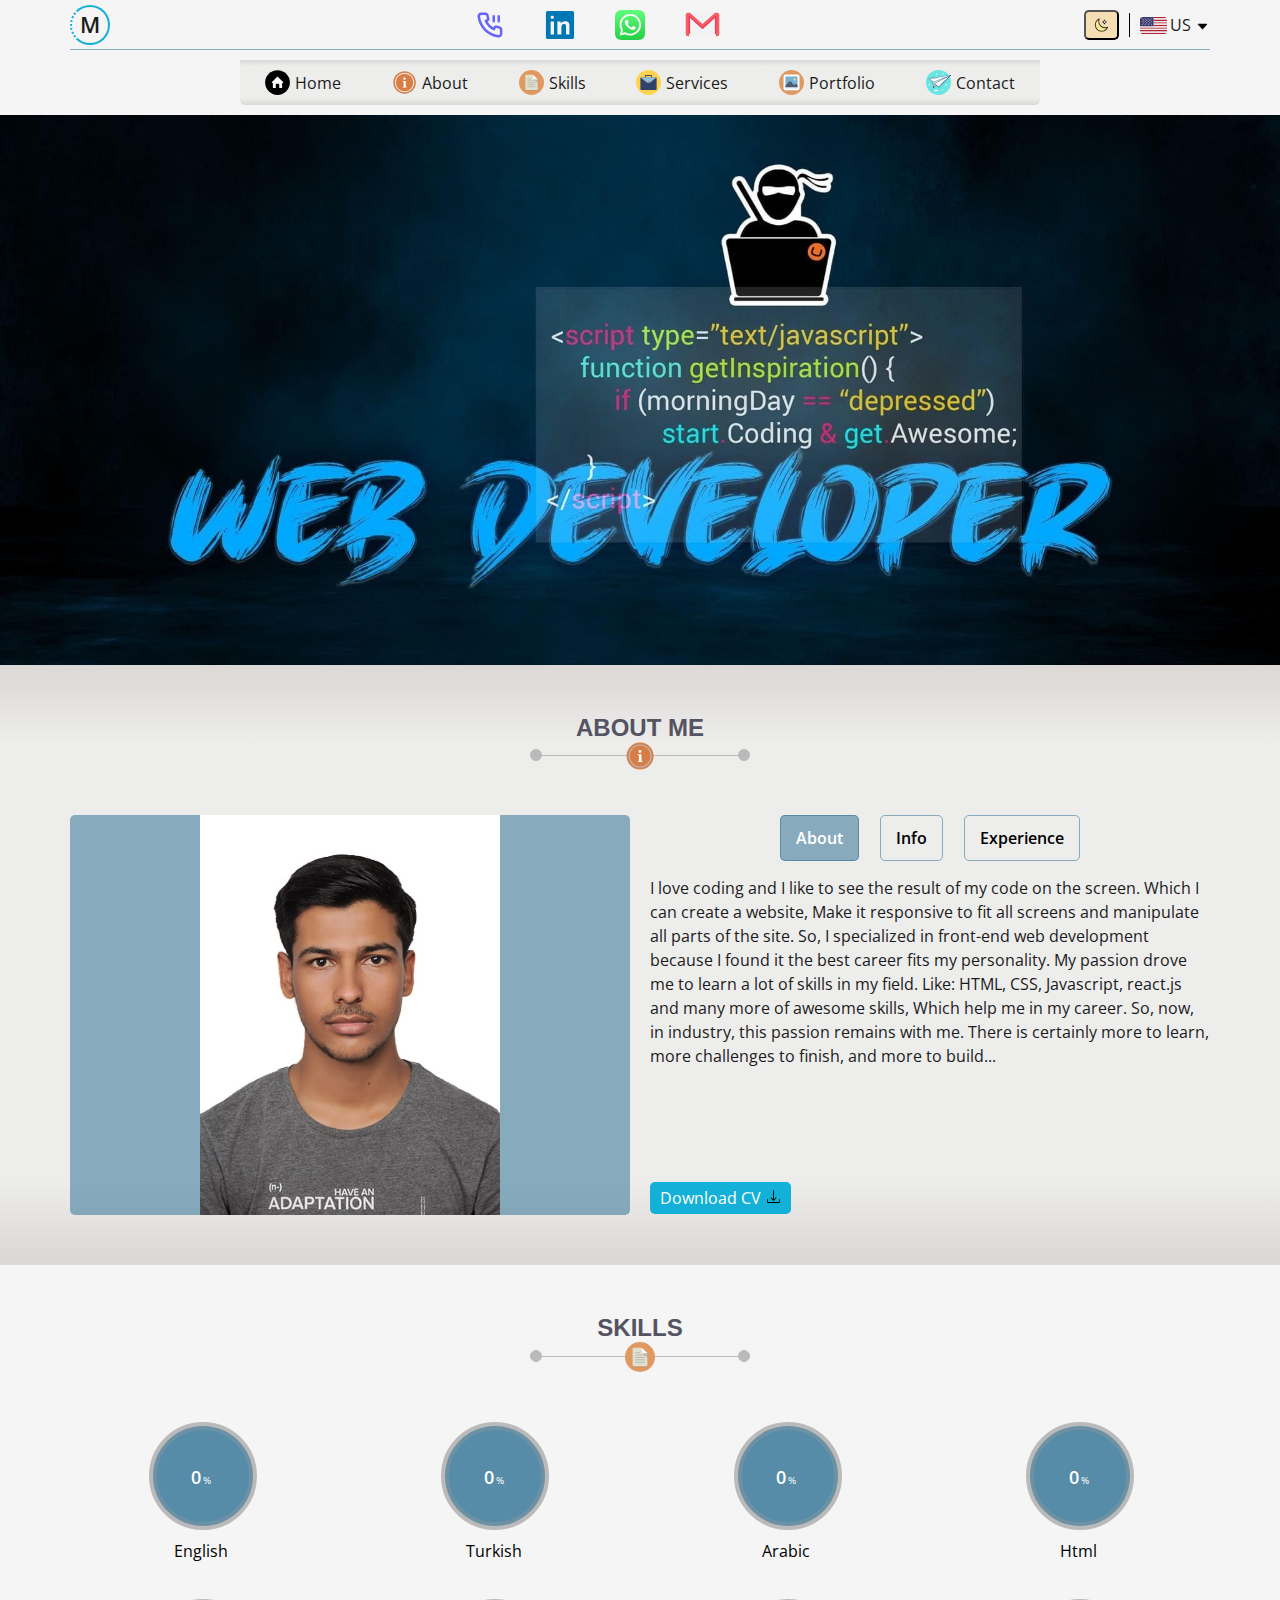
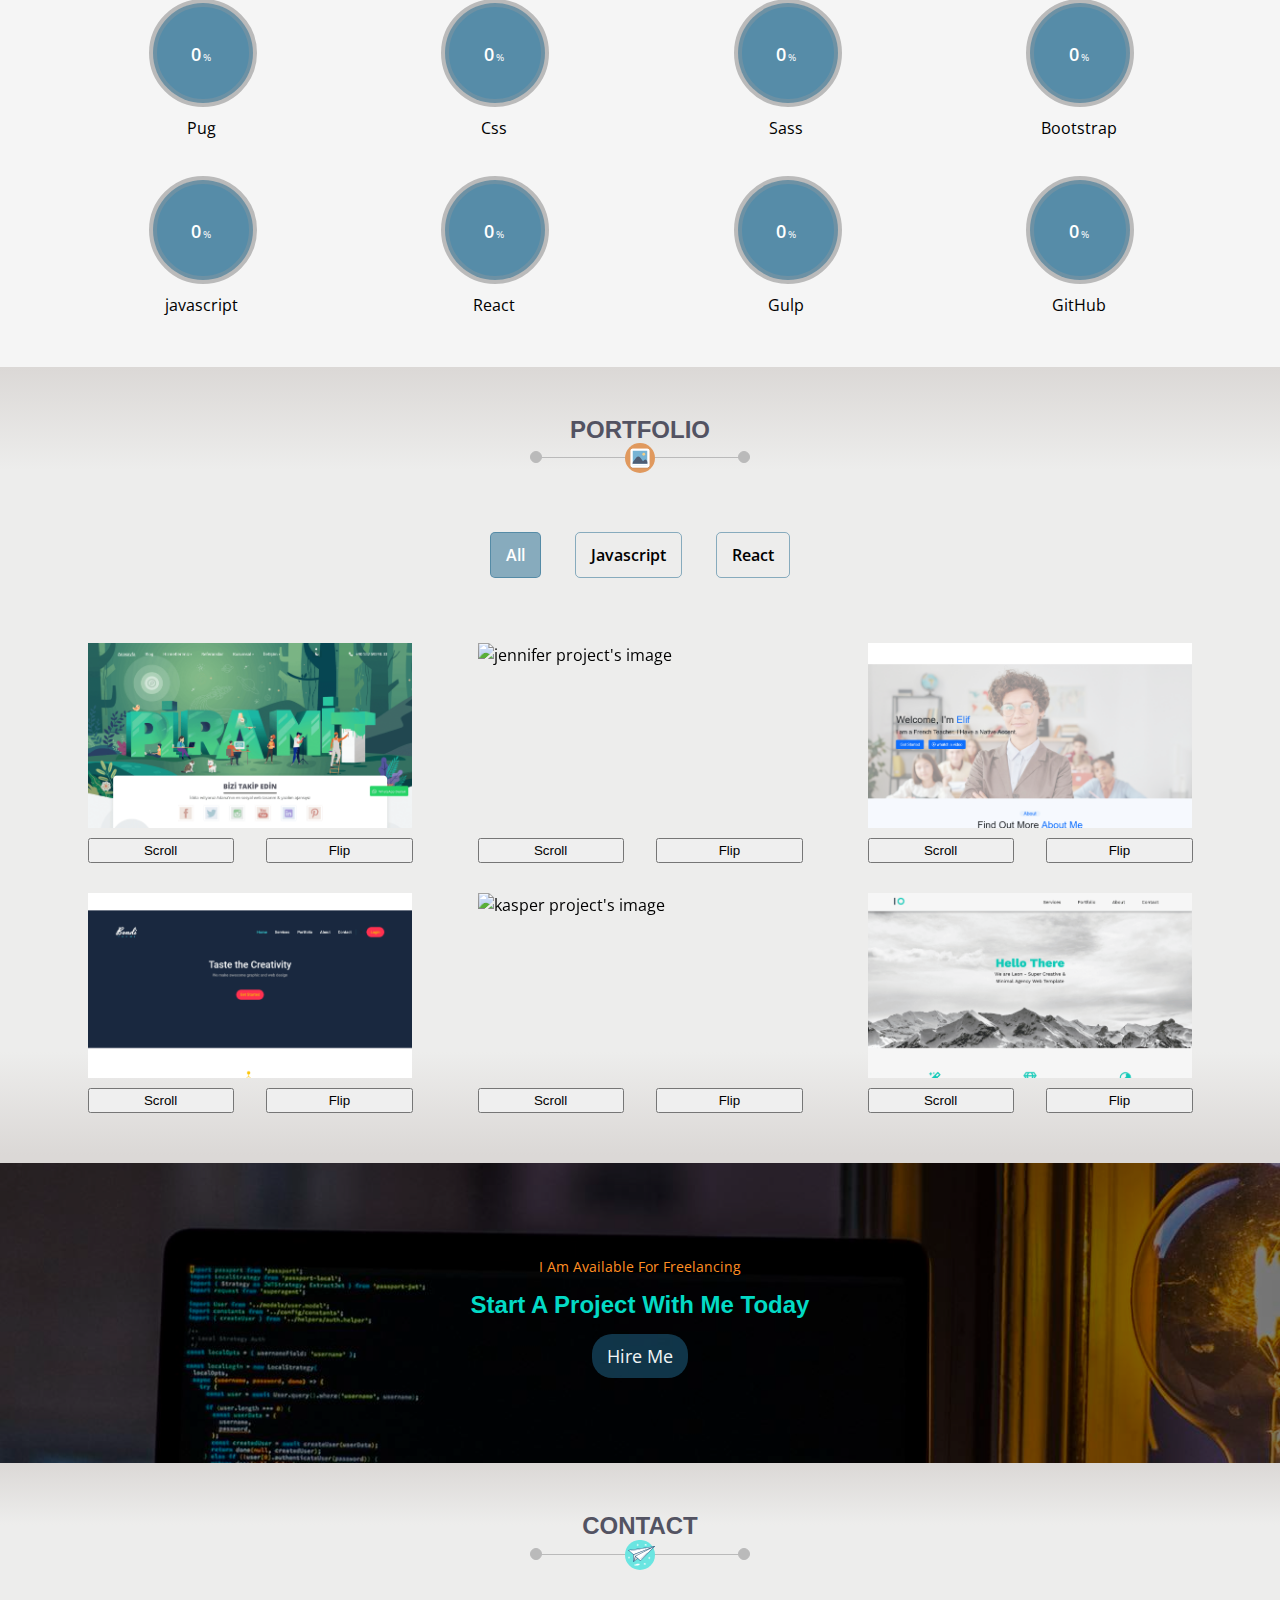
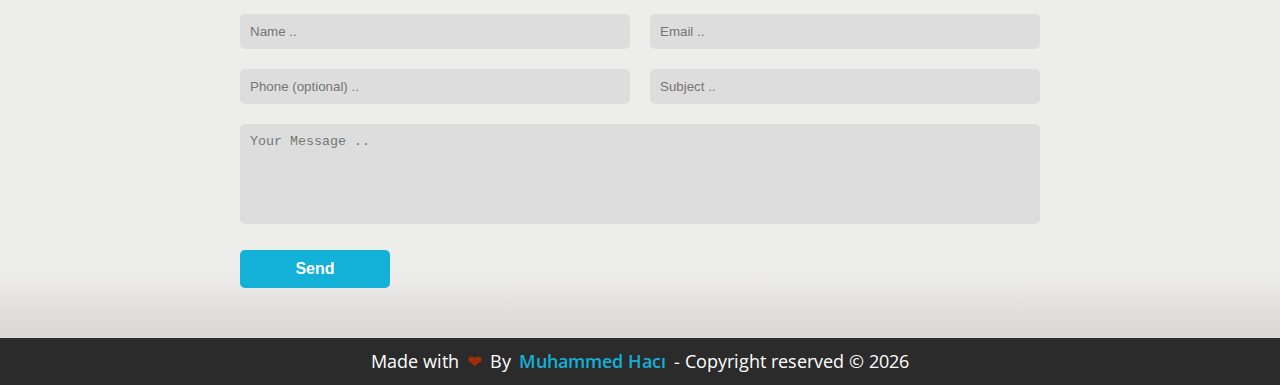
==== commit 42a565df: "u" ====
--- a/index.html
+++ b/index.html
@@ -1,5 +1,5 @@
 <!DOCTYPE html>
-<html lang="en" dir="ltr">
+<html>
   <head> 
     <meta charset="UTF-8">
     <meta name="robots" content="index,follow">
@@ -28,10 +28,10 @@
         <div class="content">
           <div class="logo">m</div>
           <ul> 
-            <li><a href="tel: +90 552 593 91 33"><img src="assets/svg/phone.svg" alt="phone icon"></a></li>
+            <li><a href="tel:+905525939133"><img src="assets/svg/phone.svg" alt="phone icon"></a></li>
             <li><a href="https://www.linkedin.com/in/muhammed-hac%C4%B1-330636237/" target="_blank"><img src="assets/svg/linkedin.svg" alt="Linked in icon"></a></li>
             <li><a href="https://wa.me/+905525939133" target="_blank"><img src="assets/svg/whatsapp.svg" alt="Whatsapp icon"></a></li>
-            <li><a href="mailto: muhammed.hacilar@gmail.com"><img src="assets/svg/gmail.svg" alt="Gmail icon"></a></li>
+            <li><a href="mailto:muhammed.hacilar@gmail.com"><img src="assets/svg/gmail.svg" alt="Gmail icon"></a></li>
           </ul>
           <div class="options">
             <button class="theme__mode"><img src="assets/svg/moon.svg" alt="theme icon"></button>
@@ -366,7 +366,7 @@
             <div class="fields">
               <input type="text" name="username" placeholder="Name .." required>
               <input type="email" name="email" placeholder="Email .." required>
-              <input type="phone" name="phone" placeholder="Phone (optional) ..">
+              <input type="tel" name="phone" placeholder="Phone (optional) ..">
               <input type="text" name="object" placeholder="Subject .." required spellcheck="true">
             </div>
             <textarea name="message" spellcheck="true" placeholder="Your Message .." required></textarea>
--- a/styles/styles.css
+++ b/styles/styles.css
@@ -584,6 +584,10 @@
   padding: 10px 15px;
   border-radius: 5px;
   cursor: pointer;
+  -webkit-user-select: none;
+     -moz-user-select: none;
+      -ms-user-select: none;
+          user-select: none;
   color: var(--black-clr);
   transition: var(--transition);
   border: 1px solid var(--primary-alt-clr);
@@ -634,7 +638,7 @@
   color: var(--text-clr);
   transition: var(--transition);
   color: var(--white-clr);
-  background-color: var(--light-clr);
+  background-color: var(--primary-clr);
 }
 .about .filter > a:hover, .about .filter > a:focus {
   background-color: var(--primary-alt-clr);
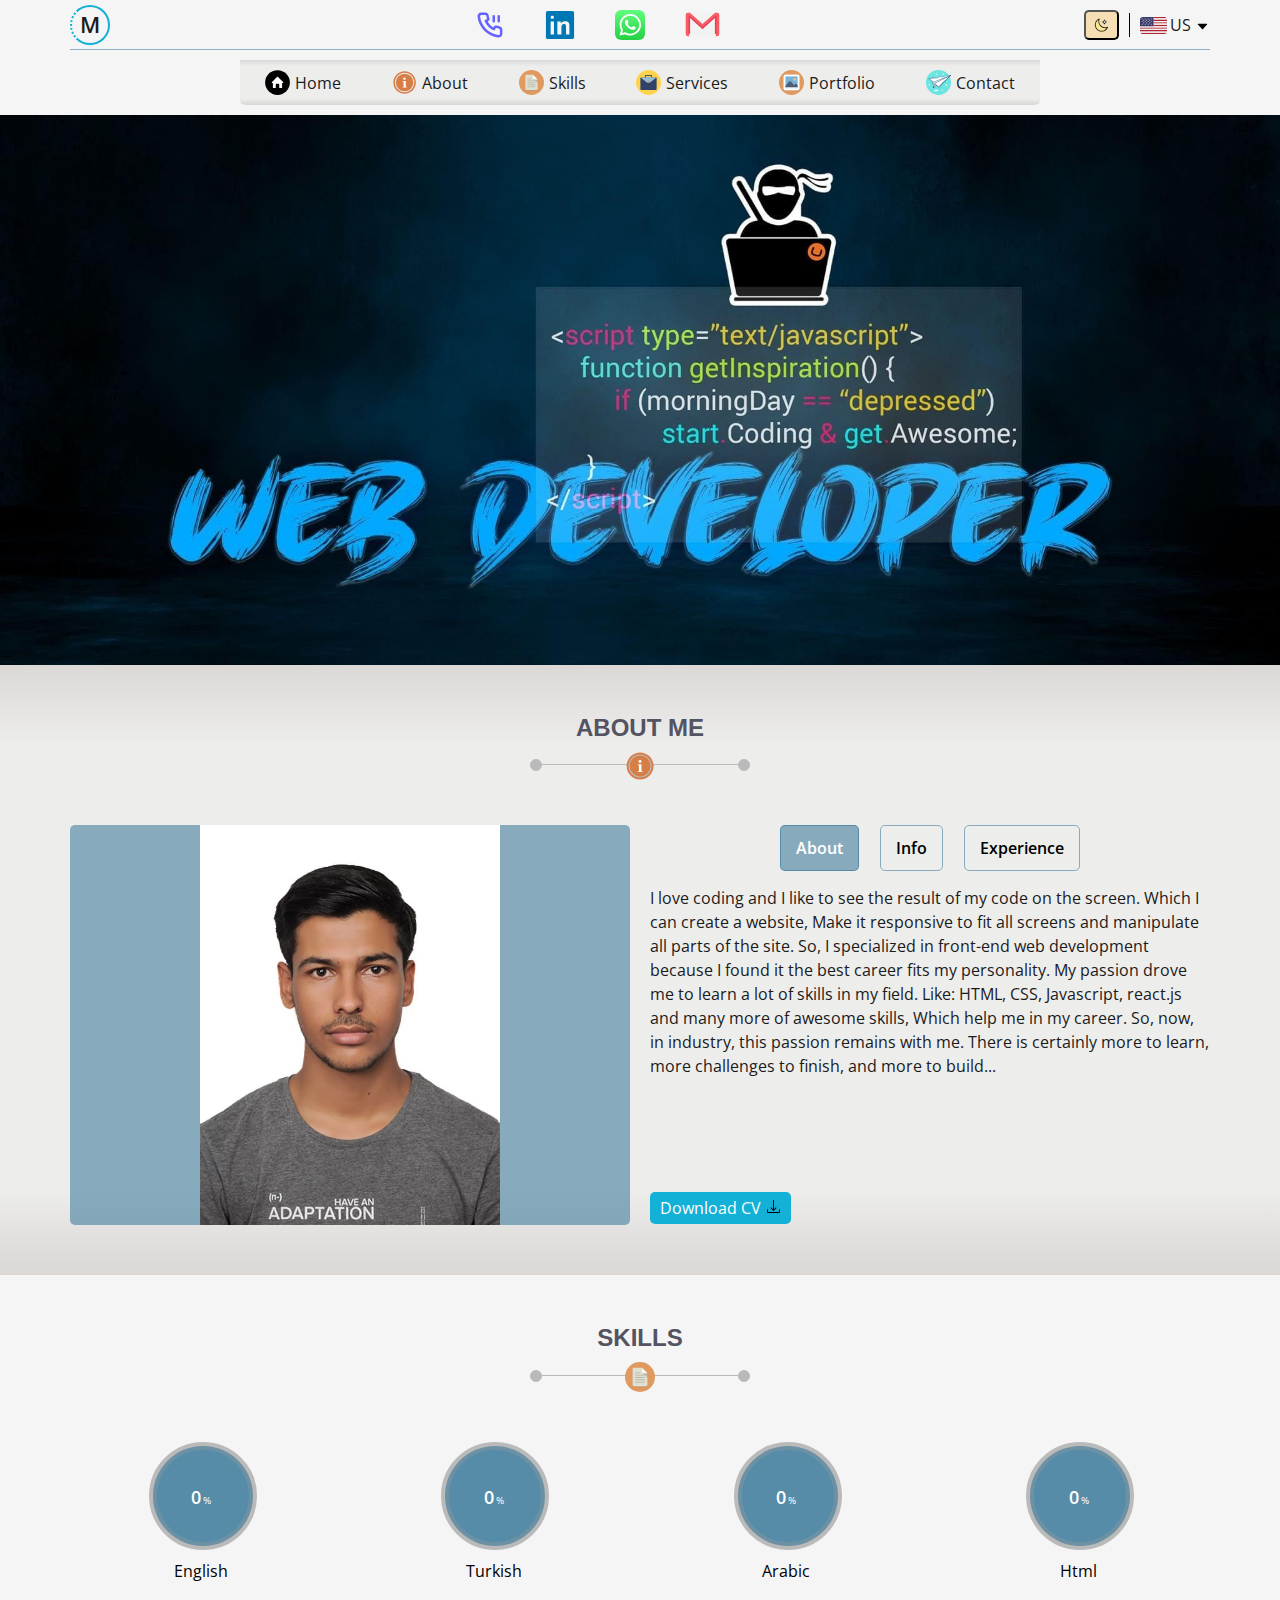
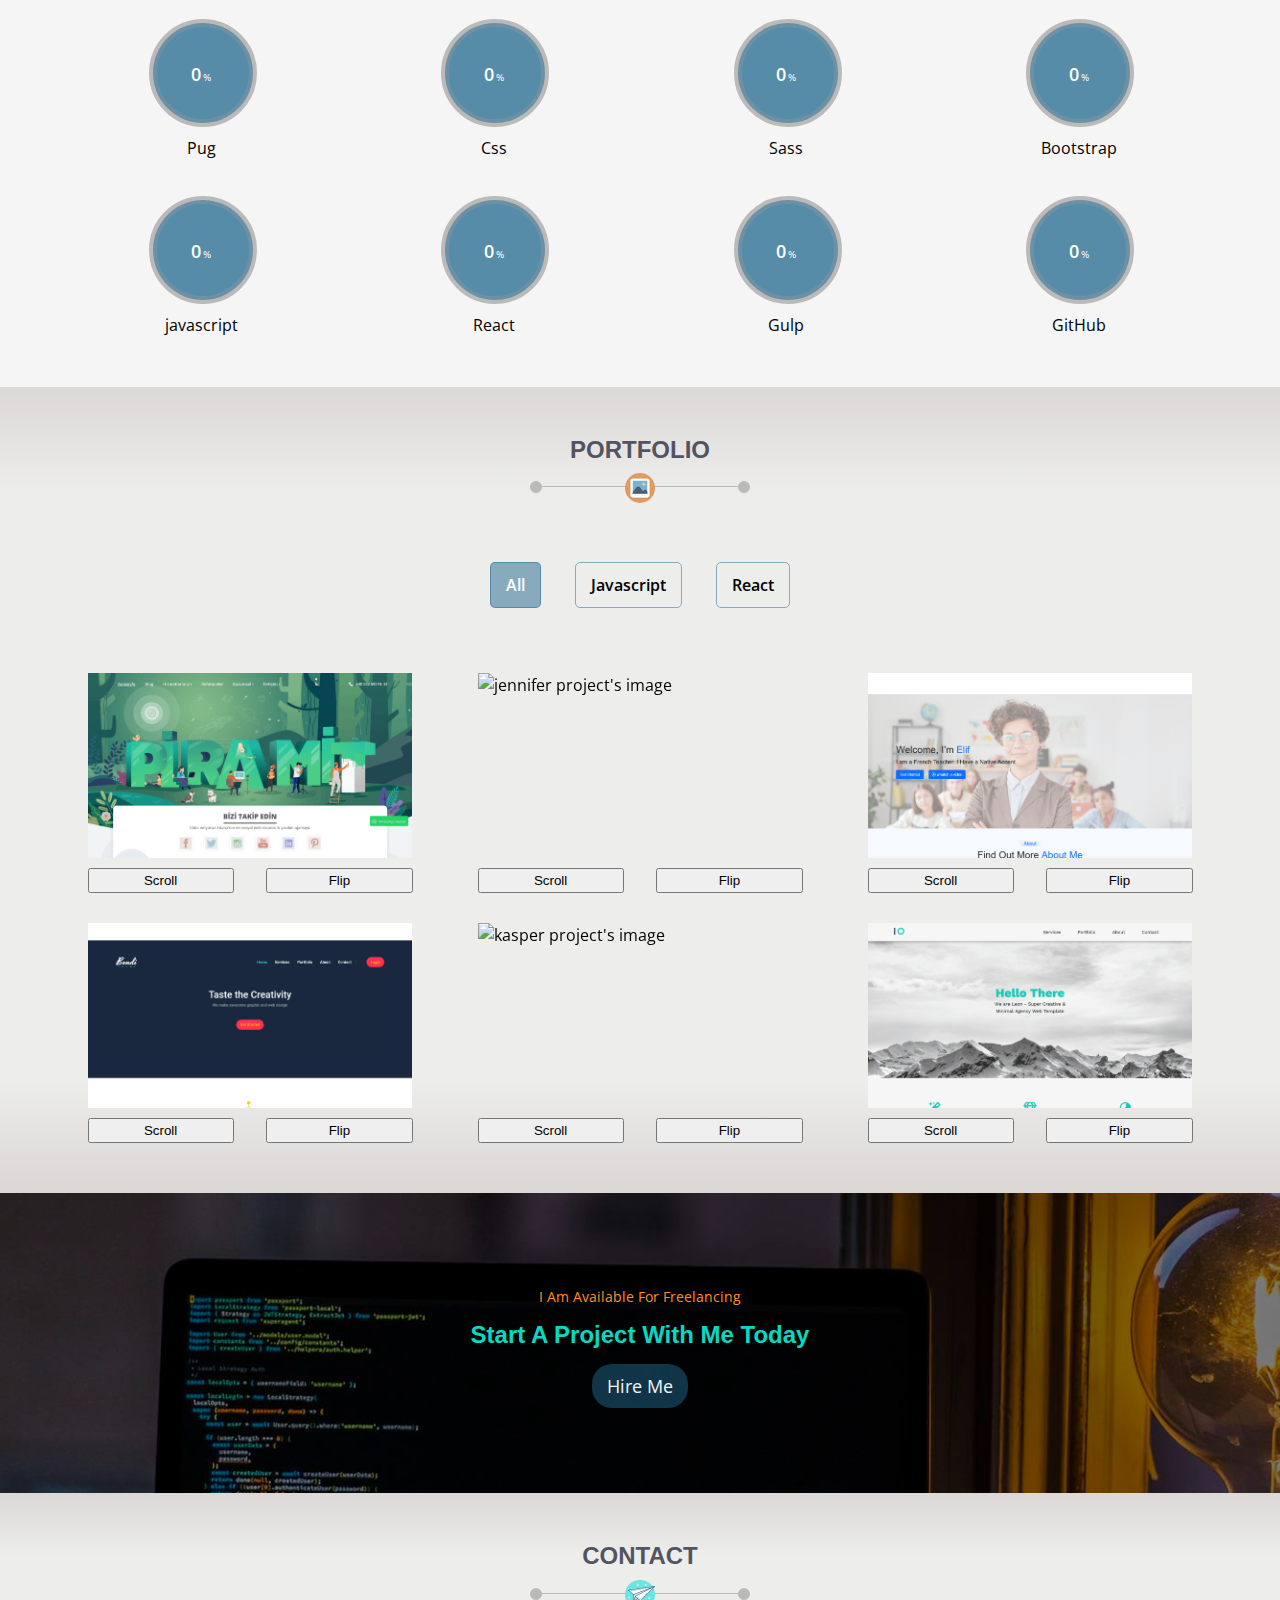
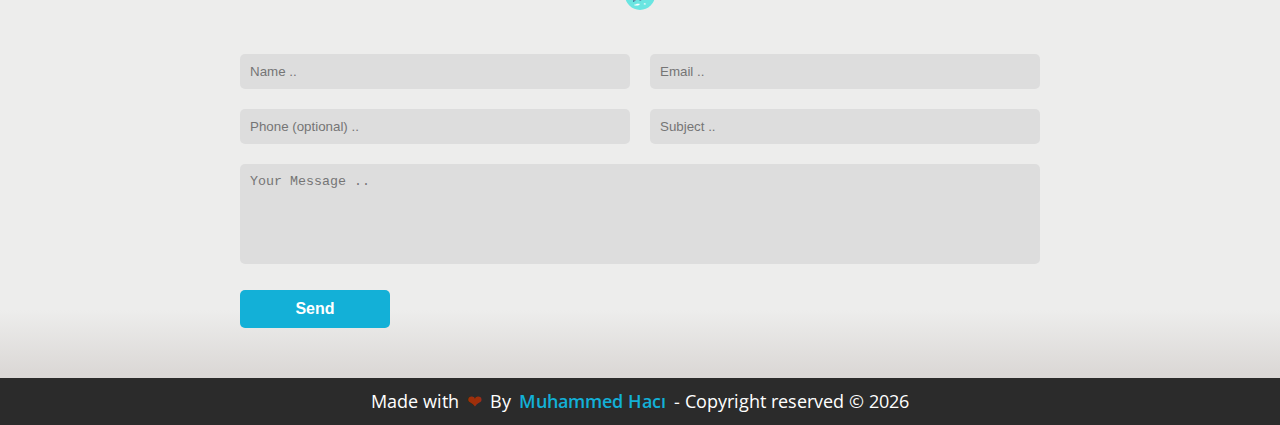
==== commit 8b71da33: "u" ====
--- a/index.html
+++ b/index.html
@@ -1,391 +1,37 @@
-<!DOCTYPE html>
-<html>
-  <head> 
-    <meta charset="UTF-8">
-    <meta name="robots" content="index,follow">
-    <meta name="author" content="Muhammed Hacı">
-    <meta http-equiv="X-UA-Compatible" content="IE=edge">
-    <meta name="viewport" content="width=device-width, initial-scale=1.0, shrink-to-fit=no">
-    <meta name="description" content="Muhammed Hacı portfolio, frontend web developer">
-    <meta name="keywords" content="portfolio, frontend web development">
-    <title>Muhammed Hacı Portfolio</title>
-    <!--  The Website's icon:-->
-    <link rel="icon" href="assets/images/favicon.ico">
-    <!--  CSS File:-->
-    <link rel="stylesheet" href="styles/styles.css">
-    <!-- Google Fonts:-->
-    <link rel="preconnect" href="https://fonts.googleapis.com">
-    <link rel="preconnect" href="https://fonts.gstatic.com" crossorigin="">
-    <!-- 1- open sans-->
-    <link rel="stylesheet" href="https://fonts.googleapis.com/css2?family=Open+Sans:wght@300;500;600;800&amp;display=swap">
-    <!-- 2- Merriweather-->
-    <link rel="stylesheet" href="https://fonts.googleapis.com/css2?family=Merriweather+Sans:ital,wght@0,300;0,400;0,500;0,600;0,700;0,800;1,800&amp;display=swap">
-  </head>
-  <body>
-    <!--=============== Start Header ================ //-->
-    <header>
-      <div class="container">
-        <div class="content">
-          <div class="logo">m</div>
-          <ul> 
-            <li><a href="tel:+905525939133"><img src="assets/svg/phone.svg" alt="phone icon"></a></li>
-            <li><a href="https://www.linkedin.com/in/muhammed-hac%C4%B1-330636237/" target="_blank"><img src="assets/svg/linkedin.svg" alt="Linked in icon"></a></li>
-            <li><a href="https://wa.me/+905525939133" target="_blank"><img src="assets/svg/whatsapp.svg" alt="Whatsapp icon"></a></li>
-            <li><a href="mailto:muhammed.hacilar@gmail.com"><img src="assets/svg/gmail.svg" alt="Gmail icon"></a></li>
-          </ul>
-          <div class="options">
-            <button class="theme__mode"><img src="assets/svg/moon.svg" alt="theme icon"></button>
-            <div class="website__lang"><img class="flag" src="assets/svg/usa_flag.svg" alt="USA flag icon">US <img class="arrow" src="assets/svg/arrow_down.svg" alt="arrow down">
-              <ul class="lang__list">
-                <li> <a href="index.html"><img src="assets/svg/usa_flag.svg" alt="usa flag icon"><span>US</span></a></li>
-                <li> <a href="turkish.html"><img src="assets/svg/turkey_flag.svg" alt="turkey flag icon"><span>TR</span></a></li>
-                <li> <a href="arabic.html"><img src="assets/svg/saudi_flag.svg" alt="saudi flag icon"><span>AR</span></a></li>
-              </ul>
-            </div>
-          </div>
-        </div>
-        <nav>
-          <div class="toggle__manu"><span> </span><span> </span><span> </span></div>
-          <ul>
-            <li><a href="#"> <img src="assets/svg/home.svg" alt="house icon"><span>Home</span></a></li>
-            <li><a href="#about"> <img src="assets/svg/about.svg" alt="about icon"><span>About</span></a></li>
-            <li><a href="#skills"> <img src="assets/svg/skills.svg" alt="skills icon"><span>Skills</span></a></li>
-            <li><a href="#services"> <img src="assets/svg/services.svg" alt="services icon"><span>Services</span></a></li>
-            <li><a href="#portfolio"> <img src="assets/svg/portfolio.svg" alt="portfolio icon"><span>Portfolio</span></a></li>
-            <li><a href="#contact"> <img src="assets/svg/contact.svg" alt="contact icon"><span>Contact</span></a></li>
-          </ul>
-        </nav>
-      </div>
-    </header>
-    <!--================ End Header ================= //-->
-    <!--=============== Start Landing =============== //  -->
-    <div class="landing"></div>
-    <!--================ End Landing ================ //  -->
-    <!--=============== Start About Me ============== //  -->
-    <section class="about" id="about"> 
-      <div class="container"> 
-        <div class="title">
-          <h2>About Me </h2><img src="assets/svg/about.svg" alt="about icon">
-        </div>
-        <div class="content">
-          <div class="img-holder"></div>
-          <div class="filter"> 
-            <ul> 
-              <li class="active" data-text="about_me">About</li>
-              <li data-text="personal_info">Info</li>
-              <li data-text="Something">Experience</li>
-            </ul>
-            <div class="info">
-              <div class="active" data-text="about_me">I love coding and I like to see the result of my code on the screen. Which I can create a website, Make it responsive to fit all screens and manipulate all parts of the site. So, I specialized in front-end web development because I found it the best career fits my personality. My passion drove me to learn a lot of skills in my field. Like: HTML, CSS, Javascript, react.js and many more of awesome skills, Which help me in my career. So, now, in industry, this passion remains with me. There is certainly more to learn, more challenges to finish, and more to build...</div>
-              <div data-text="personal_info">
-                <div> 
-                  <h4>Personal Info:</h4>
-                  <ul> 
-                    <li>Name: Muhammed Hacı</li>
-                    <li>Age: 24</li>
-                    <li>From: Syria</li>
-                    <li>Location: Turkey </li>
-                  </ul>
-                </div>
-                <div> 
-                  <h4>Ecademy Info:</h4>
-                  <ul> 
-                    <li>Education: Computer Prog </li>
-                    <li>Experience: 1 Year</li>
-                    <li>Freelancing: Available</li>
-                    <li>Career: Frontend Web Developer</li>
-                  </ul>
-                </div>
-              </div>
-              <div data-text="Something"> 
-                <div>I have done a lot of real project some of them for practicing and some for clients, You can check them out below in the <a href="#portfolio">portfolio section.</a></div>
-              </div>
-            </div><a href="assets/pdf/Muhammed-Haci-CV.pdf" download>Download CV<img src="assets/svg/download.svg" alt="download icon"></a>
-          </div>
-        </div>
-      </div>
-    </section>
-    <!--================ End About Me =============== //  -->
-    <!--================ Start Skills =============== //  -->
-    <section class="skills" id="skills"> 
-      <div class="container"> 
-        <div class="title">
-          <h2>Skills</h2><img src="assets/svg/skills.svg" alt="about icon">
-        </div>
-        <div class="content">
-          <div class="skill">
-            <div class="progress">
-              <div class="percentage"><span class="number" data-number="80">0</span><span>%</span></div><svg>
+<!DOCTYPE html><html><head> <meta charset="UTF-8"><meta name="robots" content="index,follow"><meta name="author" content="Muhammed Hacı"><meta http-equiv="X-UA-Compatible" content="IE=edge"><meta name="viewport" content="width=device-width, initial-scale=1.0, shrink-to-fit=no"><meta name="description" content="Muhammed Hacı portfolio, frontend web developer"><meta name="keywords" content="portfolio, frontend web development"><title>Muhammed Hacı Portfolio</title><!--  The Website's icon:--><link rel="icon" href="assets/images/favicon.ico"><!--  CSS File:--><link rel="stylesheet" href="styles/styles.css"><!-- Google Fonts:--><link rel="preconnect" href="https://fonts.googleapis.com"><link rel="preconnect" href="https://fonts.gstatic.com" crossorigin=""><!-- 1- open sans--><link rel="stylesheet" href="https://fonts.googleapis.com/css2?family=Open+Sans:wght@300;500;600;800&amp;display=swap"><!-- 2- Merriweather--><link rel="stylesheet" href="https://fonts.googleapis.com/css2?family=Merriweather+Sans:ital,wght@0,300;0,400;0,500;0,600;0,700;0,800;1,800&amp;display=swap"></head><body><!--=============== Start Header ================ //--><header><div class="container"><div class="content"><div class="logo">m</div><ul> <li><a href="tel:+905525939133"><img src="assets/svg/phone.svg" alt="phone icon"></a></li><li><a href="https://www.linkedin.com/in/muhammed-hac%C4%B1-330636237/" target="_blank"><img src="assets/svg/linkedin.svg" alt="Linked in icon"></a></li><li><a href="https://wa.me/+905525939133" target="_blank"><img src="assets/svg/whatsapp.svg" alt="Whatsapp icon"></a></li><li><a href="mailto:muhammed.hacilar@gmail.com"><img src="assets/svg/gmail.svg" alt="Gmail icon"></a></li></ul><div class="options"><button class="theme__mode"><img src="assets/svg/moon.svg" alt="theme icon"></button><div class="website__lang"><img class="flag" src="assets/svg/usa_flag.svg" alt="USA flag icon">US <img class="arrow" src="assets/svg/arrow_down.svg" alt="arrow down"><ul class="lang__list"><li> <a href="index.html"><img src="assets/svg/usa_flag.svg" alt="usa flag icon"><span>US</span></a></li><li> <a href="turkish.html"><img src="assets/svg/turkey_flag.svg" alt="turkey flag icon"><span>TR</span></a></li><li> <a href="arabic.html"><img src="assets/svg/saudi_flag.svg" alt="saudi flag icon"><span>AR</span></a></li></ul></div></div></div><nav><div class="toggle__manu"><span> </span><span> </span><span> </span></div><ul><li><a href="#"> <img src="assets/svg/home.svg" alt="house icon"><span>Home</span></a></li><li><a href="#about"> <img src="assets/svg/about.svg" alt="about icon"><span>About</span></a></li><li><a href="#skills"> <img src="assets/svg/skills.svg" alt="skills icon"><span>Skills</span></a></li><li><a href="#services"> <img src="assets/svg/services.svg" alt="services icon"><span>Services</span></a></li><li><a href="#portfolio"> <img src="assets/svg/portfolio.svg" alt="portfolio icon"><span>Portfolio</span></a></li><li><a href="#contact"> <img src="assets/svg/contact.svg" alt="contact icon"><span>Contact</span></a></li></ul></nav></div></header><!--================ End Header ================= //--><!--=============== Start Landing =============== //  --><div class="landing"></div><!--================ End Landing ================ //  --><!-- ====== Set Scroll up btn =======   //--><div class="scroll_up"><img src="assets/svg/chevron_up.svg" alt="chevron up"></div><!-- ======== Set preloader =========== //--><div class="preloader"><img src="assets/svg/preloader.svg" alt="preloader"></div><!--=============== Start About Me ============== //  --><section class="about" id="about"> <div class="container"> <div class="title"><h2>About Me </h2><img src="assets/svg/about.svg" alt="about icon"></div><div class="content"><div class="img-holder"></div><div class="filter"> <ul> <li class="active" data-text="about_me">About</li><li data-text="personal_info">Info</li><li data-text="Something">Experience</li></ul><div class="info"><div class="active" data-text="about_me">I love coding and I like to see the result of my code on the screen. Which I can create a website, Make it responsive to fit all screens and manipulate all parts of the site. So, I specialized in front-end web development because I found it the best career fits my personality. My passion drove me to learn a lot of skills in my field. Like: HTML, CSS, Javascript, react.js and many more of awesome skills, Which help me in my career. So, now, in industry, this passion remains with me. There is certainly more to learn, more challenges to finish, and more to build...</div><div data-text="personal_info"><div> <h4>Personal Info:</h4><ul> <li>Name: Muhammed Hacı</li><li>Age: 24</li><li>From: Syria</li><li>Location: Turkey </li></ul></div><div> <h4>Academic Info:</h4><ul> <li>Education: Computer Prog </li><li>Experience: 1 Year</li><li>Freelancing: Available</li><li>Career: Frontend Web Developer</li></ul></div></div><div data-text="Something"> <div>I have done a lot of real project some of them for practicing and some for clients, You can check them out below in the <a href="#portfolio">portfolio section.</a></div></div></div><a href="assets/pdf/Muhammed-Haci-CV.pdf" download>Download CV<img src="assets/svg/download.svg" alt="download icon"></a></div></div></div></section><!--================ End About Me =============== //  --><!--================ Start Skills =============== //  --><section class="skills" id="skills"> <div class="container"> <div class="title"><h2>Skills</h2><img src="assets/svg/skills.svg" alt="about icon"></div><div class="content"><div class="skill"><div class="progress"><div class="percentage"><span class="number" data-number="80">0</span><span>%</span></div><svg>
 <circle cx="60" cy="60" r="50"/>
 <circle data-number = "80" class="circle" cx="60" cy="60" r="50"/>
-</svg>
-            </div>
-            <div class="name">English </div>
-          </div>
-          <div class="skill">
-            <div class="progress">
-              <div class="percentage"><span class="number" data-number="90">0</span><span>%</span></div><svg>
+</svg></div><div class="name">English </div></div><div class="skill"><div class="progress"><div class="percentage"><span class="number" data-number="90">0</span><span>%</span></div><svg>
 <circle cx="60" cy="60" r="50"/>
 <circle data-number = "90" class="circle" cx="60" cy="60" r="50"/>
-</svg>
-            </div>
-            <div class="name">Turkish </div>
-          </div>
-          <div class="skill">
-            <div class="progress">
-              <div class="percentage"><span class="number" data-number="100">0</span><span>%</span></div><svg>
+</svg></div><div class="name">Turkish </div></div><div class="skill"><div class="progress"><div class="percentage"><span class="number" data-number="100">0</span><span>%</span></div><svg>
 <circle cx="60" cy="60" r="50"/>
 <circle data-number = "100" class="circle" cx="60" cy="60" r="50"/>
-</svg>
-            </div>
-            <div class="name">Arabic </div>
-          </div>
-          <div class="skill">
-            <div class="progress">
-              <div class="percentage"><span class="number" data-number="90">0</span><span>%</span></div><svg>
+</svg></div><div class="name">Arabic </div></div><div class="skill"><div class="progress"><div class="percentage"><span class="number" data-number="90">0</span><span>%</span></div><svg>
 <circle cx="60" cy="60" r="50"/>
 <circle data-number = "90" class="circle" cx="60" cy="60" r="50"/>
-</svg>
-            </div>
-            <div class="name">Html </div>
-          </div>
-          <div class="skill">
-            <div class="progress">
-              <div class="percentage"><span class="number" data-number="85">0</span><span>%</span></div><svg>
+</svg></div><div class="name">Html </div></div><div class="skill"><div class="progress"><div class="percentage"><span class="number" data-number="85">0</span><span>%</span></div><svg>
 <circle cx="60" cy="60" r="50"/>
 <circle data-number = "85" class="circle" cx="60" cy="60" r="50"/>
-</svg>
-            </div>
-            <div class="name">Pug </div>
-          </div>
-          <div class="skill">
-            <div class="progress">
-              <div class="percentage"><span class="number" data-number="80">0</span><span>%</span></div><svg>
+</svg></div><div class="name">Pug </div></div><div class="skill"><div class="progress"><div class="percentage"><span class="number" data-number="80">0</span><span>%</span></div><svg>
 <circle cx="60" cy="60" r="50"/>
 <circle data-number = "80" class="circle" cx="60" cy="60" r="50"/>
-</svg>
-            </div>
-            <div class="name">Css </div>
-          </div>
-          <div class="skill">
-            <div class="progress">
-              <div class="percentage"><span class="number" data-number="80">0</span><span>%</span></div><svg>
+</svg></div><div class="name">Css </div></div><div class="skill"><div class="progress"><div class="percentage"><span class="number" data-number="80">0</span><span>%</span></div><svg>
 <circle cx="60" cy="60" r="50"/>
 <circle data-number = "80" class="circle" cx="60" cy="60" r="50"/>
-</svg>
-            </div>
-            <div class="name">Sass </div>
-          </div>
-          <div class="skill">
-            <div class="progress">
-              <div class="percentage"><span class="number" data-number="85">0</span><span>%</span></div><svg>
+</svg></div><div class="name">Sass </div></div><div class="skill"><div class="progress"><div class="percentage"><span class="number" data-number="85">0</span><span>%</span></div><svg>
 <circle cx="60" cy="60" r="50"/>
 <circle data-number = "85" class="circle" cx="60" cy="60" r="50"/>
-</svg>
-            </div>
-            <div class="name">Bootstrap </div>
-          </div>
-          <div class="skill">
-            <div class="progress">
-              <div class="percentage"><span class="number" data-number="70">0</span><span>%</span></div><svg>
+</svg></div><div class="name">Bootstrap </div></div><div class="skill"><div class="progress"><div class="percentage"><span class="number" data-number="70">0</span><span>%</span></div><svg>
 <circle cx="60" cy="60" r="50"/>
 <circle data-number = "70" class="circle" cx="60" cy="60" r="50"/>
-</svg>
-            </div>
-            <div class="name">javascript </div>
-          </div>
-          <div class="skill">
-            <div class="progress">
-              <div class="percentage"><span class="number" data-number="60">0</span><span>%</span></div><svg>
+</svg></div><div class="name">javascript </div></div><div class="skill"><div class="progress"><div class="percentage"><span class="number" data-number="60">0</span><span>%</span></div><svg>
 <circle cx="60" cy="60" r="50"/>
 <circle data-number = "60" class="circle" cx="60" cy="60" r="50"/>
-</svg>
-            </div>
-            <div class="name">React </div>
-          </div>
-          <div class="skill">
-            <div class="progress">
-              <div class="percentage"><span class="number" data-number="80">0</span><span>%</span></div><svg>
+</svg></div><div class="name">React </div></div><div class="skill"><div class="progress"><div class="percentage"><span class="number" data-number="80">0</span><span>%</span></div><svg>
 <circle cx="60" cy="60" r="50"/>
 <circle data-number = "80" class="circle" cx="60" cy="60" r="50"/>
-</svg>
-            </div>
-            <div class="name">Gulp </div>
-          </div>
-          <div class="skill">
-            <div class="progress">
-              <div class="percentage"><span class="number" data-number="85">0</span><span>%</span></div><svg>
+</svg></div><div class="name">Gulp </div></div><div class="skill"><div class="progress"><div class="percentage"><span class="number" data-number="85">0</span><span>%</span></div><svg>
 <circle cx="60" cy="60" r="50"/>
 <circle data-number = "85" class="circle" cx="60" cy="60" r="50"/>
-</svg>
-            </div>
-            <div class="name">GitHub </div>
-          </div>
-        </div>
-      </div>
-    </section>
-    <!--================= End Skills ================ //  -->
-    <!--============== Start Portfolio ============== //  -->
-    <section class="portfolio" id="portfolio"> 
-      <div class="container"> 
-        <div class="title">
-          <h2>Portfolio</h2><img src="assets/svg/portfolio.svg" alt="portfolio icon">
-        </div>
-        <div class="content"> 
-          <div class="filter"> 
-            <ul> 
-              <li class="active" data-text="all">All</li>
-              <li data-text="javascript">Javascript</li>
-              <li data-text="react">React</li>
-            </ul>
-            <div class="project"> 
-              <div class="javascript all one">
-                <div class="face front">
-                  <div class="img-holder"><img src="assets/images/piramit.png" alt="piramit project's image"></div>
-                  <div class="btns">
-                    <button class="sroll" data-height="1510">Scroll</button>
-                    <button class="flip" data-word="one">Flip</button>
-                  </div>
-                </div>
-                <div class="face back"> 
-                  <div class="details">
-                    <h4> <span>Name: </span>Piramit</h4>
-                    <p> <span>Used tools: </span>Html(Pug) - Css(Sass) - Javascript</p>
-                    <p><span>Description: </span>A Website for a Turkish company that serves building Websites for other companies and customers.</p>
-                  </div>
-                  <div class="links"> <a href="https://github.com/Muhammed-Haci/piramit" target="_blank"> <img src="assets/svg/code.svg" alt="Coding SVG"><span>Code </span></a><a href="https://muhammed-haci.github.io/piramit/" target="_blank"> <img src="assets/svg/computer.svg" alt="computer SVG"><span>Live</span></a></div>
-                </div>
-              </div>
-              <div class="javascript all two">
-                <div class="face front">
-                  <div class="img-holder"><img src="assets/images/jennifer.png" alt="jennifer project's image"></div>
-                  <div class="btns"> 
-                    <button class="sroll" data-height="3416.7">Scroll</button>
-                    <button class="flip" data-word="two">Flip</button>
-                  </div>
-                </div>
-                <div class="face back"> 
-                  <div class="details">
-                    <h4> <span>Name: </span>Jennifer </h4>
-                    <p> <span>Used tools: </span>Html(Pug) - Css(Sass) - Javascript</p>
-                    <p><span>Description: </span>A personal Website. </p>
-                  </div>
-                  <div class="links"> <a href="https://github.com/Muhammed-Haci/jennifer" target="_blank"> <img src="assets/svg/code.svg" alt="Coding SVG"><span>Code </span></a><a href="https://muhammed-haci.github.io/jennifer/" target="_blank"> <img src="assets/svg/computer.svg" alt="computer SVG"><span>Live</span></a></div>
-                </div>
-              </div>
-              <div class="javascript all three">
-                <div class="face front">
-                  <div class="img-holder"><img src="assets/images/elif.png" alt="Elif project's image"></div>
-                  <div class="btns"> 
-                    <button class="sroll" data-height="1236.87">Scroll</button>
-                    <button class="flip" data-word="three">Flip</button>
-                  </div>
-                </div>
-                <div class="face back"> 
-                  <div class="details">
-                    <h4> <span>Name: </span>Elif</h4>
-                    <p> <span>Used tools: </span>Html(Pug) - Css(Sass) - Javascript</p>
-                    <p><span>Description: </span>A personal Website.</p>
-                  </div>
-                  <div class="links"> <a href="https://github.com/Muhammed-Haci/elif" target="_blank"> <img src="assets/svg/code.svg" alt="Coding SVG"><span>Code </span></a><a href="https://muhammed-haci.github.io/elif/" target="_blank"> <img src="assets/svg/computer.svg" alt="computer SVG"><span>Live</span></a></div>
-                </div>
-              </div>
-              <div class="react all four">
-                <div class="face front">
-                  <div class="img-holder"><img src="assets/images/bondi.png" alt="bondi project's image"></div>
-                  <div class="btns"> 
-                    <button class="sroll" data-height="1127.5">Scroll</button>
-                    <button class="flip" data-word="four">Flip</button>
-                  </div>
-                </div>
-                <div class="face back">
-                  <div class="details"> 
-                    <h4> <span>Name: </span>Bondi</h4>
-                    <p> <span>Used tools: </span>Html(Pug) - Bootstrap - Javascript</p>
-                    <p><span>Description: </span>A Website made for practicing.</p>
-                  </div>
-                  <div class="links"> <a href="https://github.com/Muhammed-Haci/bondi" target="_blank"> <img src="assets/svg/code.svg" alt="Coding SVG"><span>Code </span></a><a href="https://muhammed-haci.github.io/bondi/" target="_blank"> <img src="assets/svg/computer.svg" alt="computer SVG"><span>Live</span></a></div>
-                </div>
-              </div>
-              <div class="react all five">
-                <div class="face front">
-                  <div class="img-holder"><img src="assets/images/kasper.png" alt="kasper project's image"></div>
-                  <div class="btns"> 
-                    <button class="sroll" data-height="2153.33">Scroll</button>
-                    <button class="flip" data-word="five">Flip</button>
-                  </div>
-                </div>
-                <div class="face back"> 
-                  <div class="details">
-                    <h4> <span>Name: </span>Kasper</h4>
-                    <p> <span>Used tools: </span>Html(Pug) - Css(Sass) - Javascript</p>
-                    <p><span>Description: </span>A Website made for practicing.</p>
-                  </div>
-                  <div class="links"> <a href="https://github.com/Muhammed-Haci/kasper" target="_blank"> <img src="assets/svg/code.svg" alt="Coding SVG"><span>Code </span></a><a href="https://muhammed-haci.github.io/kasper/" target="_blank"> <img src="assets/svg/computer.svg" alt="computer SVG"><span>Live</span></a></div>
-                </div>
-              </div>
-              <div class="react all six">
-                <div class="face front">
-                  <div class="img-holder"><img src="assets/images/leon.png" alt="Leon project's image"></div>
-                  <div class="btns"> 
-                    <button class="sroll" data-height="900.55">Scroll</button>
-                    <button class="flip" data-word="six">Flip</button>
-                  </div>
-                </div>
-                <div class="face back"> 
-                  <div class="details">
-                    <h4> <span>Name: </span>Leon</h4>
-                    <p> <span>Used tools: </span>Html(Pug) - Css(Sass) - Javascript</p>
-                    <p><span>Description: </span>A Website made for practicing.</p>
-                  </div>
-                  <div class="links"> <a href="https://github.com/Muhammed-Haci/leon" target="_blank"> <img src="assets/svg/code.svg" alt="Coding SVG"><span>Code </span></a><a href="https://muhammed-haci.github.io/leon/" target="_blank"> <img src="assets/svg/computer.svg" alt="computer SVG"><span>Live</span></a></div>
-                </div>
-              </div>
-            </div>
-          </div>
-        </div>
-      </div>
-    </section>
-    <!--================ End Portfolio ============== //    -->
-    <!--================= Start Hiring ============== //-->
-    <section class="hiring">
-      <div class="container"> 
-        <p>I am available for freelancing</p>
-        <h2>start a project with me today</h2><a href="#contact">hire me </a>
-      </div>
-    </section>
-    <!--================== End Hiring =============== //  -->
-    <!--================ Start contact ============== //  -->
-    <section class="contact" id="contact">
-      <div class="container"> 
-        <div class="title">
-          <h2>Contact</h2><img src="assets/svg/contact.svg" alt="contact icon">
-        </div>
-        <div class="content"> 
-          <form id="form" autocomplete="on" method="post"> 
-            <div class="fields">
-              <input type="text" name="username" placeholder="Name .." required>
-              <input type="email" name="email" placeholder="Email .." required>
-              <input type="tel" name="phone" placeholder="Phone (optional) ..">
-              <input type="text" name="object" placeholder="Subject .." required spellcheck="true">
-            </div>
-            <textarea name="message" spellcheck="true" placeholder="Your Message .." required></textarea>
-            <input id="subBtn" type="submit" value="Send">
-          </form>
-        </div>
-      </div>
-    </section>
-    <!--================= End contact =============== //-->
-    <!--================ Start Footer =============== //  -->
-    <footer>
-      <div class="container"> 
-        <div class="copyright">Made with   <span class="heart"> &#10084;   </span>By  <span class="author">Muhammed Hacı </span>- Copyright reserved &copy; <span class="year"></span></div>
-      </div>
-    </footer>
-    <!--================ End Footer ================= //  -->
-    <!--============== Project's Scripts ============ //  -->
-    <script src="scripts/main.js"></script>
-    <script src="https://cdn.jsdelivr.net/npm/@emailjs/browser@3/dist/email.min.js"></script>
-    <script emailjs.init('jJr4WSDKavEpY-wG_')></script>
-  </body>
-</html>+</svg></div><div class="name">GitHub </div></div></div></div></section><!--================= End Skills ================ //  --><!--============== Start Portfolio ============== //  --><section class="portfolio" id="portfolio"> <div class="container"> <div class="title"><h2>Portfolio</h2><img src="assets/svg/portfolio.svg" alt="portfolio icon"></div><div class="content"> <div class="filter"> <ul> <li class="active" data-text="all">All</li><li data-text="javascript">Javascript</li><li data-text="react">React</li></ul><div class="project"> <div class="javascript all one"><div class="face front"><div class="img-holder"><img src="assets/images/piramit.png" alt="piramit project's image"></div><div class="btns"><button class="sroll" data-height="1510">Scroll</button><button class="flip" data-word="one">Flip</button></div></div><div class="face back"> <div class="details"><h4> <span>Name: </span>Piramit</h4><p> <span>Used tools: </span>Html(Pug) - Css(Sass) - Javascript</p><p><span>Description: </span>A Website for a Turkish company that serves building Websites for other companies and customers.</p></div><div class="links"> <a href="https://github.com/Muhammed-Haci/piramit" target="_blank"> <img src="assets/svg/code.svg" alt="Coding SVG"><span>Code </span></a><a href="https://muhammed-haci.github.io/piramit/" target="_blank"> <img src="assets/svg/computer.svg" alt="computer SVG"><span>Live</span></a></div></div></div><div class="javascript all two"><div class="face front"><div class="img-holder"><img src="assets/images/jennifer.png" alt="jennifer project's image"></div><div class="btns"> <button class="sroll" data-height="3416.7">Scroll</button><button class="flip" data-word="two">Flip</button></div></div><div class="face back"> <div class="details"><h4> <span>Name: </span>Jennifer </h4><p> <span>Used tools: </span>Html(Pug) - Css(Sass) - Javascript</p><p><span>Description: </span>A personal Website. </p></div><div class="links"> <a href="https://github.com/Muhammed-Haci/jennifer" target="_blank"> <img src="assets/svg/code.svg" alt="Coding SVG"><span>Code </span></a><a href="https://muhammed-haci.github.io/jennifer/" target="_blank"> <img src="assets/svg/computer.svg" alt="computer SVG"><span>Live</span></a></div></div></div><div class="javascript all three"><div class="face front"><div class="img-holder"><img src="assets/images/elif.png" alt="Elif project's image"></div><div class="btns"> <button class="sroll" data-height="1236.87">Scroll</button><button class="flip" data-word="three">Flip</button></div></div><div class="face back"> <div class="details"><h4> <span>Name: </span>Elif</h4><p> <span>Used tools: </span>Html(Pug) - Css(Sass) - Javascript</p><p><span>Description: </span>A personal Website.</p></div><div class="links"> <a href="https://github.com/Muhammed-Haci/elif" target="_blank"> <img src="assets/svg/code.svg" alt="Coding SVG"><span>Code </span></a><a href="https://muhammed-haci.github.io/elif/" target="_blank"> <img src="assets/svg/computer.svg" alt="computer SVG"><span>Live</span></a></div></div></div><div class="react all four"><div class="face front"><div class="img-holder"><img src="assets/images/bondi.png" alt="bondi project's image"></div><div class="btns"> <button class="sroll" data-height="1127.5">Scroll</button><button class="flip" data-word="four">Flip</button></div></div><div class="face back"><div class="details"> <h4> <span>Name: </span>Bondi</h4><p> <span>Used tools: </span>Html(Pug) - Bootstrap - Javascript</p><p><span>Description: </span>A Website made for practicing.</p></div><div class="links"> <a href="https://github.com/Muhammed-Haci/bondi" target="_blank"> <img src="assets/svg/code.svg" alt="Coding SVG"><span>Code </span></a><a href="https://muhammed-haci.github.io/bondi/" target="_blank"> <img src="assets/svg/computer.svg" alt="computer SVG"><span>Live</span></a></div></div></div><div class="react all five"><div class="face front"><div class="img-holder"><img src="assets/images/kasper.png" alt="kasper project's image"></div><div class="btns"> <button class="sroll" data-height="2153.33">Scroll</button><button class="flip" data-word="five">Flip</button></div></div><div class="face back"> <div class="details"><h4> <span>Name: </span>Kasper</h4><p> <span>Used tools: </span>Html(Pug) - Css(Sass) - Javascript</p><p><span>Description: </span>A Website made for practicing.</p></div><div class="links"> <a href="https://github.com/Muhammed-Haci/kasper" target="_blank"> <img src="assets/svg/code.svg" alt="Coding SVG"><span>Code </span></a><a href="https://muhammed-haci.github.io/kasper/" target="_blank"> <img src="assets/svg/computer.svg" alt="computer SVG"><span>Live</span></a></div></div></div><div class="react all six"><div class="face front"><div class="img-holder"><img src="assets/images/leon.png" alt="Leon project's image"></div><div class="btns"> <button class="sroll" data-height="900.55">Scroll</button><button class="flip" data-word="six">Flip</button></div></div><div class="face back"> <div class="details"><h4> <span>Name: </span>Leon</h4><p> <span>Used tools: </span>Html(Pug) - Css(Sass) - Javascript</p><p><span>Description: </span>A Website made for practicing.</p></div><div class="links"> <a href="https://github.com/Muhammed-Haci/leon" target="_blank"> <img src="assets/svg/code.svg" alt="Coding SVG"><span>Code </span></a><a href="https://muhammed-haci.github.io/leon/" target="_blank"> <img src="assets/svg/computer.svg" alt="computer SVG"><span>Live</span></a></div></div></div></div></div></div></div></section><!--================ End Portfolio ============== //    --><!--================= Start Hiring ============== //--><section class="hiring"><div class="container"> <p>I am available for freelancing</p><h2>start a project with me today</h2><a href="#contact">hire me </a></div></section><!--================== End Hiring =============== //  --><!--================ Start contact ============== //  --><section class="contact" id="contact"><div class="container"> <div class="title"><h2>Contact</h2><img src="assets/svg/contact.svg" alt="contact icon"></div><div class="content"> <form id="form" autocomplete="on" method="post"> <div class="fields"><input type="text" name="username" placeholder="Name .." required><input type="email" name="email" placeholder="Email .." required><input type="tel" name="phone" placeholder="Phone (optional) .."><input type="text" name="object" placeholder="Subject .." required spellcheck="true"></div><textarea name="message" spellcheck="true" placeholder="Your Message .." required></textarea><input id="subBtn" type="submit" value="Send"></form></div></div></section><!--================= End contact =============== //--><!--================ Start Footer =============== //  --><footer><div class="container"> <div class="copyright">Made with   <span class="heart"> &#10084;   </span>By  <span class="author">Muhammed Hacı </span>- Copyright reserved &copy; <span class="year"></span></div></div></footer><!--================ End Footer ================= //  --><!--============== Project's Scripts ============ //  --><script src="scripts/main.js"></script><script src="https://cdn.jsdelivr.net/npm/@emailjs/browser@3/dist/email.min.js"></script><script emailjs.init('jJr4WSDKavEpY-wG_')></script></body></html>--- a/styles/styles.css
+++ b/styles/styles.css
@@ -1,992 +1,2 @@
-/* ========= Start Global Rules =========*/
-* {
-  margin: 0;
-  padding: 0;
-  box-sizing: border-box;
-  -moz-box-sizing: border-box;
-  -webkit-box-sizing: border-box;
-}
-
-html {
-  font-size: 100%;
-  scroll-behavior: smooth;
-}
-
-body::-webkit-scrollbar {
-  width: 5px;
-  height: 5px;
-}
-
-body::-webkit-scrollbar-track {
-  background-color: lightblue;
-}
-
-body::-webkit-scrollbar-thumb {
-  border-radius: 10px;
-  background-color: gray;
-}
-
-body::-webkit-scrollbar-corner {
-  border-radius: 10px;
-  background-color: lightblue;
-}
-
-.container {
-  padding-left: 15px;
-  padding-right: 15px;
-  margin-left: auto;
-  margin-right: auto;
-}
-@media (min-width: 768px) {
-  .container {
-    width: 750px;
-  }
-}
-@media (min-width: 992px) {
-  .container {
-    width: 970px;
-  }
-}
-@media (min-width: 1200px) {
-  .container {
-    width: 1170px;
-  }
-}
-@media (min-width: 1400px) {
-  .container {
-    width: 1370px;
-  }
-}
-
-video {
-  height: auto;
-  max-width: 100%;
-}
-
-img {
-  height: auto;
-  max-height: 100%;
-  max-width: 100%;
-}
-
-ul {
-  list-style: none;
-}
-
-::-moz-selection {
-  color: #fff;
-  background: var(--primary-clr);
-}
-
-::selection {
-  color: #fff;
-  background: var(--primary-clr);
-}
-
-/* ========= End Global Rules ===========*/
-/* ====== Start Typography Rules ========*/
-body {
-  line-height: 1.5;
-  overflow-x: hidden;
-  font-family: var(--body-font);
-  background-color: var(--background-clr);
-}
-
-h1,
-h2,
-h3 {
-  margin-top: 0;
-  line-height: 1.1;
-  font-family: var(--title-font);
-}
-
-h1 {
-  font-size: 1.5rem;
-  margin-bottom: 0.1875rem;
-}
-@media (min-width: 1200px) {
-  h1 {
-    font-size: 1.75rem;
-  }
-}
-
-h2 {
-  font-size: 1.5rem;
-  margin-bottom: 1.5rem;
-}
-
-a,
-a:visited,
-a:active {
-  text-decoration: none;
-}
-
-a:visited {
-  color: lightblue;
-}
-
-/* ======= End Typography Rules =========*/
-/* ========== Start Variables ===========*/
-:root {
-  /* === colors === */
-  --white-clr: #fff;
-  --black-clr: #000;
-  --light-clr: #bababa;
-  --dark-clr: #2B2B2B;
-  --foreground-clr: linear-gradient(to bottom, #dbd8d6 0%, #ededec 13%, #ededec 86%, #dbd8d6 99%, #dbd8d6 100%);
-  --background-clr: #f5f5f5;
-  --title-clr: #535362;
-  --text-clr: #1b1b1b;
-  --primary-clr: #13b0d7;
-  --primary-alt-clr: #21688e7f;
-  --danger-clr: #d20000;
-  --secondary-clr: #9f2f0a;
-  /* === Family Fonts === */
-  --body-font: "open Sans", sans-serif;
-  --title-font: "Merriweather", sans-serif;
-  /* === Box Shadows === */
-  --box-shadow: 0px 0px 20px rgba(152, 152, 152, 0.33);
-  /* === Line Height === */
-  --line-height-lg: 2;
-  /* === Transition === */
-  --transition: 0.5s;
-  /* === Border Radius === */
-  --border-radius: 5px;
-  --border-radius-lg: 10px;
-  /* === Spaces === */
-  --space-sm: 0.625rem;
-  --space-md: 1.25rem;
-  --space-lg: 3.125rem;
-  --space-xlg: 6.25rem;
-}
-
-/* =========== End Variables ============*/
-/* ========== Start light Theme =========*/
-body.light {
-  --white-clr: #fff;
-  --black-clr: #000;
-  --light-clr: #bababa;
-  --dark-clr: #2B2B2B;
-  --foreground-clr: linear-gradient(to bottom, #dbd8d6 0%, #ededec 13%, #ededec 86%, #dbd8d6 99%, #dbd8d6 100%);
-  --background-clr: #f5f5f5;
-  --title-clr: #535362;
-  --text-clr: #1b1b1b;
-  --primary-clr: #13b0d7;
-  --primary-alt-clr: #21688e7f;
-  --danger-clr: #d20000;
-}
-
-/* =========== End light Theme ==========*/
-/* ========== Start Dark Theme ==========*/
-@media (prefers-color-scheme: dark) {
-  :root {
-    --white-clr: #000;
-    --black-clr: #fff;
-    --light-clr: #303030;
-    --dark-clr: #ddd;
-    --foreground-clr: linear-gradient(to bottom, #2B2B2B 0%, #1F1F1F 13%, #1F1F1F 86%, #2B2B2B 99%, #2B2B2B 100%);
-    --background-clr: #1F1F1F;
-    --title-clr: #e3796a;
-    --text-clr: #F0F4F5;
-    --primary-clr: #0093b8;
-    --primary-alt-clr: #21688e7f;
-    --danger-clr: #d20000;
-  }
-  :root img {
-    filter: brightness(90%);
-  }
-}
-body.dark {
-  --white-clr: #000;
-  --black-clr: #fff;
-  --light-clr: #303030;
-  --dark-clr: #ddd;
-  --foreground-clr: linear-gradient(to bottom, #2B2B2B 0%, #1F1F1F 13%, #1F1F1F 86%, #2B2B2B 99%, #2B2B2B 100%);
-  --background-clr: #1F1F1F;
-  --title-clr: #e3796a;
-  --text-clr: #F0F4F5;
-  --primary-clr: #0093b8;
-  --primary-alt-clr: #21688e7f;
-  --danger-clr: #d20000;
-}
-body.dark img {
-  filter: brightness(90%);
-}
-
-/* =========== End Dark Theme ===========*/
-/* ======= Start common Styles ========= */
-.title {
-  position: relative;
-  text-align: center;
-  width: 200px;
-  margin: 0 auto;
-  padding-bottom: 50px;
-}
-.title::before, .title::after {
-  content: "";
-  position: absolute;
-  display: block;
-  width: 10px;
-  height: 10px;
-  border-radius: 50%;
-  bottom: 54px;
-  border: 1px solid var(--light-clr);
-  background-color: var(--light-clr);
-}
-.title::before {
-  left: -10px;
-}
-.title::after {
-  right: -10px;
-}
-.title h2 {
-  position: relative;
-  text-transform: uppercase;
-  color: var(--title-clr);
-}
-.title h2::before {
-  content: "";
-  position: absolute;
-  display: block;
-  width: 100%;
-  height: 2px;
-  bottom: -17px;
-  border-top: 1px solid var(--light-clr);
-}
-.title h2::after {
-  content: "";
-  position: absolute;
-  display: block;
-  width: 25px;
-  height: 25px;
-  border-radius: 50%;
-  left: 50%;
-  bottom: -28px;
-  transform: translateX(-50%);
-  background-color: var(--light-clr);
-}
-.title img {
-  width: 30px;
-  position: absolute;
-  left: 50%;
-  bottom: 44px;
-  transform: translateX(-50%);
-}
-
-/* ========= End common Styles ========= */
-/* =========== Start Header ===========  */
-header .content {
-  display: flex;
-  align-items: center;
-  justify-content: space-between;
-  position: relative;
-  height: 40px;
-  border-bottom: 1px solid var(--primary-alt-clr);
-}
-@media (min-width: 768px) {
-  header .content {
-    height: 50px;
-  }
-}
-header .content .logo {
-  position: absolute;
-  top: 45px;
-  height: 40px;
-  width: 40px;
-  line-height: 35px;
-  font-size: 22px;
-  font-weight: 600;
-  text-align: center;
-  border-radius: 50%;
-  -webkit-user-select: none;
-     -moz-user-select: none;
-      -ms-user-select: none;
-          user-select: none;
-  color: var(--text-clr);
-  text-transform: capitalize;
-  border: 2px solid var(--primary-clr);
-  border-left-style: dotted;
-}
-@media (min-width: 768px) {
-  header .content .logo {
-    position: static;
-  }
-}
-header .content > ul {
-  display: flex;
-  align-items: center;
-  justify-content: space-between;
-}
-header .content > ul li {
-  height: 30px;
-  width: 30px;
-}
-header .content > ul li:last-child {
-  height: 35px;
-  width: 35px;
-}
-header .content > ul li:not(:last-child) {
-  margin-right: 10px;
-}
-@media (min-width: 768px) {
-  header .content > ul li:not(:last-child) {
-    margin-right: 40px;
-  }
-}
-header .content .options {
-  display: flex;
-  align-items: center;
-  justify-content: space-between;
-}
-header .content button {
-  width: 35px;
-  height: 30px;
-  cursor: pointer;
-  margin-right: 10px;
-  border-radius: 5px;
-  background-color: wheat;
-}
-header .content button img {
-  width: 100%;
-}
-header .content .website__lang {
-  position: relative;
-  padding-left: 10px;
-  cursor: pointer;
-  z-index: 3;
-  color: var(--text-clr);
-  border-left: 1px solid var(--black-clr);
-}
-header .content .website__lang img:first-child {
-  width: 30px;
-  padding-right: 3px;
-}
-header .content .website__lang .flag {
-  position: relative;
-  bottom: -3px;
-}
-header .content .website__lang.open .lang__list {
-  display: block !important;
-}
-header .content .website__lang.open .arrow {
-  transform: rotate(180deg);
-}
-header .content .arrow {
-  position: relative;
-  top: 3px;
-  width: 15px;
-  transition: var(--transition);
-}
-header .content .lang__list {
-  display: none;
-  position: absolute;
-  top: 0;
-  left: 0;
-  transition: var(--transition);
-  background: var(--foreground-clr);
-}
-header .content .lang__list a {
-  display: flex;
-  align-items: center;
-  justify-content: space-around;
-  padding: 3px 10px;
-}
-header .content .lang__list a:hover {
-  background-color: var(--primary-alt-clr);
-}
-header .content .lang__list span {
-  color: var(--black-clr);
-}
-header nav {
-  display: flex;
-  align-items: center;
-  justify-content: flex-end;
-  position: relative;
-  height: 50px;
-  padding-block: 10px;
-}
-@media (min-width: 768px) {
-  header nav {
-    height: unset;
-    max-width: 50rem;
-    margin: 0 auto;
-  }
-}
-header nav .toggle__manu {
-  width: 35px;
-  cursor: pointer;
-  transition: var(--transition);
-  transition-delay: 0.4s;
-}
-@media (min-width: 768px) {
-  header nav .toggle__manu {
-    display: none;
-  }
-}
-header nav .toggle__manu span {
-  display: block;
-  height: 3px;
-  width: 100%;
-  transition: var(--transition);
-  background-color: var(--primary-clr);
-}
-header nav .toggle__manu span:not(:last-child) {
-  margin-bottom: 5px;
-}
-header nav .toggle__manu.open {
-  transform: rotate(-45deg);
-}
-header nav .toggle__manu.open span:first-child {
-  transform: translateY(10px);
-  transition-delay: 0.2s;
-  background-color: var(--danger-clr);
-}
-header nav .toggle__manu.open span:nth-child(2) {
-  transform: translateX(-15px);
-  opacity: 0;
-}
-header nav .toggle__manu.open span:last-child {
-  transform: rotate(-90deg) translateX(6px);
-  transition-delay: 0.2s;
-  background-color: var(--danger-clr);
-}
-header nav .toggle__manu.open ~ ul {
-  opacity: 1 !important;
-  z-index: 2 !important;
-  bottom: -133px !important;
-}
-header nav ul {
-  display: grid;
-  grid-template-columns: auto auto auto;
-  position: absolute;
-  bottom: -160px;
-  width: 100%;
-  opacity: 0;
-  z-index: -2;
-  transition: var(--transition);
-  transition-delay: 0.2s;
-  border-radius: 0 0 5px 5px;
-  background: var(--foreground-clr);
-}
-@media (min-width: 768px) {
-  header nav ul {
-    display: flex;
-    align-items: center;
-    justify-content: space-around;
-    position: static;
-    opacity: 1;
-    z-index: 2;
-    background-color: transparent;
-  }
-}
-header nav ul li {
-  padding-block: 10px;
-  border-radius: 5px;
-  transition: var(--transition);
-}
-header nav ul li:hover {
-  background-color: var(--primary-alt-clr);
-}
-header nav ul a {
-  text-align: center;
-}
-@media (min-width: 768px) {
-  header nav ul a {
-    display: flex;
-    align-items: center;
-    -moz-column-gap: 5px;
-         column-gap: 5px;
-    padding-inline: 10px;
-  }
-}
-header nav ul a img {
-  display: block;
-  width: 25px;
-  margin: 0 auto;
-}
-@media (min-width: 768px) {
-  header nav ul a img {
-    display: inline;
-    margin: unset;
-  }
-}
-header nav ul a span {
-  display: block;
-  font-size: 14px;
-  color: var(--text-clr);
-}
-@media (min-width: 768px) {
-  header nav ul a span {
-    display: inline;
-    font-size: unset;
-  }
-}
-
-/* =========== End Header =============  */
-/* =========== Start Landing =========== */
-.landing {
-  min-height: 220px;
-  background: var(--primary-clr) url(../assets/images/landing.jpg) top center/cover;
-}
-@media (min-width: 768px) {
-  .landing {
-    min-height: 550px;
-  }
-}
-
-/* =========== End Landing ============= */
-/* =========== Start About ============= */
-.about {
-  padding-block: 50px;
-  background: var(--foreground-clr);
-}
-@media (min-width: 768px) {
-  .about .content {
-    display: flex;
-    justify-content: space-between;
-    -moz-column-gap: 20px;
-         column-gap: 20px;
-  }
-}
-.about .img-holder {
-  height: 400px;
-  border-radius: 5px;
-  background: var(--primary-alt-clr) url(../assets/images/about.jpg) center center/cover;
-  background-size: contain;
-  background-repeat: no-repeat;
-}
-@media (min-width: 576px) {
-  .about .img-holder {
-    width: 50%;
-    margin: 0 auto;
-  }
-}
-@media (min-width: 768px) {
-  .about .filter {
-    width: 50%;
-  }
-}
-.about .filter > ul {
-  display: flex;
-  align-items: center;
-  justify-content: space-between;
-  padding-block: 15px;
-  max-width: 300px;
-  margin: 0 auto;
-}
-@media (min-width: 768px) {
-  .about .filter > ul {
-    padding-top: 0;
-  }
-}
-.about .filter > ul li {
-  font-weight: 600;
-  padding: 10px 15px;
-  border-radius: 5px;
-  cursor: pointer;
-  -webkit-user-select: none;
-     -moz-user-select: none;
-      -ms-user-select: none;
-          user-select: none;
-  color: var(--black-clr);
-  transition: var(--transition);
-  border: 1px solid var(--primary-alt-clr);
-}
-.about .filter > ul li.active, .about .filter > ul li:hover, .about .filter > ul li:focus {
-  color: var(--white-clr);
-  border-color: var(--primary-alt-clr);
-  background-color: var(--primary-alt-clr);
-}
-.about .filter .info > div {
-  display: none;
-  margin-bottom: 20px;
-  color: var(--text-clr);
-  line-height: var(--line-height);
-}
-@media (min-width: 576px) {
-  .about .filter .info > div {
-    min-height: 290px;
-  }
-}
-.about .filter .info > div a {
-  color: inherit;
-  transition: var(--transition);
-  text-decoration: underline;
-}
-.about .filter .info > div a:hover {
-  color: var(--primary-clr);
-}
-.about .filter .info > div:nth-child(2) {
-  gap: 1.25rem;
-  flex-wrap: wrap;
-  align-items: start;
-  justify-content: space-between;
-}
-.about .filter .info > div:nth-child(2) div {
-  margin-block: 20px;
-}
-.about .filter .info > div:nth-child(2) h4 {
-  color: var(--title-clr);
-}
-.about .filter .info div.active {
-  display: flex;
-}
-.about .filter > a {
-  margin-top: 10px;
-  padding: 5px 10px;
-  border-radius: 5px;
-  color: var(--text-clr);
-  transition: var(--transition);
-  color: var(--white-clr);
-  background-color: var(--primary-clr);
-}
-.about .filter > a:hover, .about .filter > a:focus {
-  background-color: var(--primary-alt-clr);
-}
-.about .filter > a img {
-  width: 15px;
-  margin-left: 5px;
-}
-
-/* ============ End About ============== */
-/* =========== Start Skills ============ */
-.skills {
-  padding-block: 50px;
-}
-.skills .content {
-  display: grid;
-  grid-template-columns: auto auto;
-  place-items: center;
-  gap: 30px;
-}
-@media (min-width: 576px) {
-  .skills .content {
-    grid-template-columns: auto auto auto;
-  }
-}
-@media (min-width: 768px) {
-  .skills .content {
-    grid-template-columns: auto auto auto auto;
-  }
-}
-.skills .skill {
-  width: -webkit-fit-content;
-  width: -moz-fit-content;
-  width: fit-content;
-  text-align: center;
-}
-.skills .progress {
-  position: relative;
-}
-.skills .percentage {
-  position: absolute;
-  top: 50%;
-  left: 50%;
-  color: white;
-  transform: translate(-50%, -50%);
-}
-.skills .percentage span:first-child {
-  font-weight: 600;
-  font-size: 1.125rem;
-  margin-right: 2px;
-}
-.skills .percentage span:last-child {
-  font-size: 10px;
-}
-.skills svg {
-  width: 117px;
-  height: 117px;
-}
-.skills circle {
-  fill: var(--primary-alt-clr);
-  stroke-width: 0.5rem;
-  transition: 3s;
-  stroke-dasharray: 314.2033691406;
-}
-.skills circle:first-child {
-  stroke: var(--light-clr);
-}
-.skills circle:last-child {
-  stroke: var(--primary-clr);
-  stroke-dashoffset: 314.2033691406;
-}
-.skills .name {
-  color: var(--black-clr);
-}
-
-/* ============ End Skills ============= */
-/* ========== Start Portfolio ========== */
-.portfolio {
-  padding-block: 50px;
-  background: var(--foreground-clr);
-}
-.portfolio .filter ul {
-  display: flex;
-  align-items: center;
-  justify-content: space-between;
-  padding-block: 15px;
-  max-width: 300px;
-  margin: 0 auto;
-}
-.portfolio .filter ul li {
-  font-weight: 600;
-  padding: 10px 15px;
-  border-radius: 5px;
-  cursor: pointer;
-  color: var(--black-clr);
-  transition: var(--transition);
-  border: 1px solid var(--primary-alt-clr);
-}
-.portfolio .filter ul li.active,
-.portfolio .filter ul li:hover,
-.portfolio .filter ul li:focus {
-  color: var(--white-clr);
-  border-color: var(--primary-alt-clr);
-  background-color: var(--primary-alt-clr);
-}
-.portfolio .filter .project {
-  display: grid;
-  grid-template-columns: auto;
-  place-items: center;
-  padding-top: 50px;
-  gap: 30px;
-}
-@media (min-width: 576px) {
-  .portfolio .filter .project {
-    grid-template-columns: auto auto;
-  }
-}
-@media (min-width: 992px) {
-  .portfolio .filter .project {
-    grid-template-columns: auto auto auto;
-  }
-}
-.portfolio .filter .project .all {
-  position: relative;
-  transform-style: preserve-3d;
-  transition: var(--transition);
-  width: 325px;
-  height: 220px;
-}
-.portfolio .filter .project .all .face {
-  position: absolute;
-  top: 0;
-  left: 0;
-  height: 100%;
-  -webkit-backface-visibility: hidden;
-          backface-visibility: hidden;
-}
-.portfolio .filter .project .all .face.front {
-  width: 100%;
-  overflow: hidden;
-}
-.portfolio .filter .project .all .face.front .img-holder {
-  width: 100%;
-  height: 84%;
-  overflow: hidden;
-  margin-bottom: 10px;
-}
-.portfolio .filter .project .all .face.front .img-holder img {
-  max-height: unset;
-  transition: 10s;
-}
-.portfolio .filter .project .all .face.front .btns {
-  display: flex;
-  align-items: center;
-  justify-content: space-between;
-}
-.portfolio .filter .project .all .face.front .btns button {
-  width: 45%;
-  height: 25px;
-  cursor: pointer;
-}
-.portfolio .filter .project .all .face.back {
-  display: flex;
-  flex-direction: column;
-  justify-content: space-between;
-  padding: 10px;
-  color: var(--text-clr);
-  transform: rotateY(180deg);
-  background-color: var(--light-clr);
-}
-.portfolio .filter .project .all .face.back span {
-  font-weight: bold;
-  color: var(--title-clr);
-}
-.portfolio .filter .project .all .face.back .links {
-  display: flex;
-  align-items: center;
-  justify-content: space-between;
-  margin-top: 0.625rem;
-}
-.portfolio .filter .project .all .face.back .links a {
-  display: flex;
-  align-items: center;
-  justify-content: space-between;
-  -moz-column-gap: 3px;
-       column-gap: 3px;
-  border-radius: 10px;
-  padding: 5px 10px;
-  transition: var(--transition);
-  border: 1px solid var(--primary-clr);
-}
-.portfolio .filter .project .all .face.back .links a span {
-  font-weight: normal !important;
-  color: var(--text-clr) !important;
-}
-.portfolio .filter .project .all .face.back .links a:hover, .portfolio .filter .project .all .face.back .links a:focus {
-  background-color: var(--primary-clr);
-}
-.portfolio .filter .project .all .face.back .links img {
-  width: 15px;
-}
-.portfolio .filter .project .all.fliped {
-  transform: rotateY(-180deg);
-}
-
-/* =========== End Portfolio =========== */
-/* ============ Start Hiring =========== */
-.hiring {
-  display: grid;
-  align-items: center;
-  text-align: center;
-  position: relative;
-  padding-block: 50px;
-  height: 300px;
-  background: var(--primary-alt-clr) url("../assets/images/hire.jpeg") center center/cover;
-}
-.hiring::after {
-  content: "";
-  position: absolute;
-  inset: 0;
-  width: 100%;
-  height: 100%;
-  background-color: #00000082;
-}
-.hiring .container {
-  z-index: 1;
-}
-.hiring p {
-  color: #ff8f24;
-  font-size: 14px;
-  margin-bottom: 15px;
-  text-transform: capitalize;
-}
-.hiring h2 {
-  color: #03dac5;
-  text-transform: capitalize;
-}
-.hiring a {
-  font-size: 1.125rem;
-  padding: 10px 15px;
-  border-radius: 20px;
-  text-transform: capitalize;
-  transition: var(--transition);
-  color: #F0F4F5;
-  background-color: var(--primary-alt-clr);
-}
-.hiring a:hover, .hiring a:focus, .hiring a:active {
-  background-color: var(--primary-clr);
-}
-
-/* ============= End Hiring ============ */
-/* ============ Start Contact ========== */
-.contact {
-  padding-block: 50px;
-  background: var(--foreground-clr);
-}
-.contact form {
-  max-width: 50rem;
-  margin: 0 auto;
-}
-.contact .fields {
-  display: grid;
-  gap: 20px;
-}
-@media (min-width: 768px) {
-  .contact .fields {
-    grid-template-columns: auto auto;
-  }
-}
-.contact input {
-  padding: 10px;
-  outline: none;
-  border: none;
-  border-radius: 5px;
-  background-color: #ddd;
-  transition: var(--transition);
-}
-.contact input:focus::-moz-placeholder {
-  opacity: 0;
-}
-.contact input:focus:-ms-input-placeholder {
-  opacity: 0;
-}
-.contact input:focus::placeholder {
-  opacity: 0;
-}
-.contact textarea {
-  height: 100px;
-  width: 100%;
-  resize: none;
-  padding: 10px;
-  overflow-y: auto;
-  margin-block: 20px;
-  outline: none;
-  border: none;
-  border-radius: 5px;
-  background-color: #ddd;
-}
-.contact textarea:focus::-moz-placeholder {
-  opacity: 0;
-}
-.contact textarea:focus:-ms-input-placeholder {
-  opacity: 0;
-}
-.contact textarea:focus::placeholder {
-  opacity: 0;
-}
-.contact input[type=submit] {
-  width: 100%;
-  border: none;
-  cursor: pointer;
-  font-size: 16px;
-  font-weight: 600;
-  color: var(--white-clr);
-  transition: var(--transition);
-  background-color: var(--primary-clr);
-}
-.contact input[type=submit]:hover, .contact input[type=submit]:focus {
-  background-color: var(--primary-alt-clr);
-}
-@media (min-width: 576px) {
-  .contact input[type=submit] {
-    width: 150px;
-  }
-}
-
-/* ============= End Contact =========== */
-/* ============ Start Footer =========== */
-footer {
-  background-color: var(--dark-clr);
-}
-footer .copyright {
-  padding-block: 10px;
-  text-align: center;
-  font-size: 1.125rem;
-  color: var(--white-clr);
-}
-footer .copyright .heart {
-  color: var(--secondary-clr);
-  margin-inline: 0.1875rem;
-}
-footer .copyright .author {
-  font-weight: 600;
-  margin-inline: 0.1875rem;
-  color: var(--primary-clr);
-}
-
-/* ============ End Footer ============= */
-/* =========== Start Animation ========= */
-/* =========== End Animation =========== */
+*{box-sizing:border-box;-moz-box-sizing:border-box;-webkit-box-sizing:border-box;margin:0;padding:0}html{font-size:100%;scroll-behavior:smooth}body::-webkit-scrollbar{height:5px;width:5px}body::-webkit-scrollbar-track{background-color:#add8e6}body::-webkit-scrollbar-thumb{background-color:gray;border-radius:10px}body::-webkit-scrollbar-corner{background-color:#add8e6;border-radius:10px}.container{margin-left:auto;margin-right:auto;padding-left:15px;padding-right:15px}@media (min-width:768px){.container{width:750px}}@media (min-width:992px){.container{width:970px}}@media (min-width:1200px){.container{width:1170px}}@media (min-width:1400px){.container{width:1370px}}img,video{height:auto;max-width:100%}img{max-height:100%}ul{list-style:none}::-moz-selection{background:var(--primary-clr);color:#fff}::selection{background:var(--primary-clr);color:#fff}body{background-color:var(--background-clr);font-family:var(--body-font);line-height:1.5;overflow-x:hidden}h1,h2,h3{font-family:var(--title-font);line-height:1.1;margin-top:0}h1{font-size:1.5rem;margin-bottom:.1875rem}@media (min-width:1200px){h1{font-size:1.75rem}}h2{font-size:1.5rem;margin-bottom:1.5rem}a,a:active,a:visited{text-decoration:none}a:visited{color:#add8e6}:root{--white-clr:#fff;--black-clr:#000;--light-clr:#bababa;--dark-clr:#2b2b2b;--foreground-clr:linear-gradient(180deg,#dbd8d6 0%,#ededec 13%,#ededec 86%,#dbd8d6 99%,#dbd8d6);--background-clr:#f5f5f5;--title-clr:#535362;--text-clr:#1b1b1b;--primary-clr:#13b0d7;--primary-alt-clr:#21688e7f;--danger-clr:#d20000;--secondary-clr:#9f2f0a;--body-font:"open Sans",sans-serif;--title-font:"Merriweather",sans-serif;--box-shadow:0px 0px 20px hsla(0,0%,60%,.33);--line-height-lg:2;--transition:0.5s;--border-radius:5px;--border-radius-lg:10px;--space-sm:0.625rem;--space-md:1.25rem;--space-lg:3.125rem;--space-xlg:6.25rem}body.light{--white-clr:#fff;--black-clr:#000;--light-clr:#bababa;--dark-clr:#2b2b2b;--foreground-clr:linear-gradient(180deg,#dbd8d6 0%,#ededec 13%,#ededec 86%,#dbd8d6 99%,#dbd8d6);--background-clr:#f5f5f5;--title-clr:#535362;--text-clr:#1b1b1b;--primary-clr:#13b0d7;--primary-alt-clr:#21688e7f;--danger-clr:#d20000}@media (prefers-color-scheme:dark){:root{--white-clr:#000;--black-clr:#fff;--light-clr:#303030;--dark-clr:#ddd;--foreground-clr:linear-gradient(180deg,#2b2b2b 0%,#1f1f1f 13%,#1f1f1f 86%,#2b2b2b 99%,#2b2b2b);--background-clr:#1f1f1f;--title-clr:#e3796a;--text-clr:#f0f4f5;--primary-clr:#0093b8;--primary-alt-clr:#21688e7f;--danger-clr:#d20000}:root img{filter:brightness(90%)}}body.dark{--white-clr:#000;--black-clr:#fff;--light-clr:#303030;--dark-clr:#ddd;--foreground-clr:linear-gradient(180deg,#2b2b2b 0%,#1f1f1f 13%,#1f1f1f 86%,#2b2b2b 99%,#2b2b2b);--background-clr:#1f1f1f;--title-clr:#e3796a;--text-clr:#f0f4f5;--primary-clr:#0093b8;--primary-alt-clr:#21688e7f;--danger-clr:#d20000}body.dark img{filter:brightness(90%)}.title{margin:0 auto;padding-bottom:60px;position:relative;text-align:center;width:200px}.title:after,.title:before{background-color:var(--light-clr);border:1px solid var(--light-clr);border-radius:50%;bottom:54px;content:"";display:block;height:10px;position:absolute;width:10px}.title:before{left:-10px}.title:after{right:-10px}.title h2{color:var(--title-clr);position:relative;text-transform:uppercase}.title h2:before{border-top:1px solid var(--light-clr);bottom:-26px;height:2px;width:100%}.title h2:after,.title h2:before{content:"";display:block;position:absolute}.title h2:after{background-color:var(--light-clr);border-radius:50%;bottom:-38px;height:25px;width:25px}.title h2:after,.title img{left:50%;transform:translateX(-50%)}.title img{bottom:44px;position:absolute;width:30px}header .content{align-items:center;border-bottom:1px solid var(--primary-alt-clr);display:flex;height:40px;justify-content:space-between;position:relative}@media (min-width:768px){header .content{height:50px}}header .content .logo{border:2px solid var(--primary-clr);border-left-style:dotted;border-radius:50%;color:var(--text-clr);font-size:22px;font-weight:600;height:40px;line-height:35px;position:absolute;text-align:center;text-transform:capitalize;top:45px;-webkit-user-select:none;-moz-user-select:none;-ms-user-select:none;user-select:none;width:40px}@media (min-width:768px){header .content .logo{position:static}}header .content>ul{align-items:center;display:flex;justify-content:space-between}header .content>ul li{height:30px;width:30px}header .content>ul li:last-child{height:35px;width:35px}header .content>ul li:not(:last-child){-webkit-margin-end:10px;margin-inline-end:10px}@media (min-width:768px){header .content>ul li:not(:last-child){-webkit-margin-end:40px;margin-inline-end:40px}}header .content .options{align-items:center;display:flex;justify-content:space-between}header .content button{-webkit-margin-end:10px;background-color:wheat;border-radius:5px;cursor:pointer;height:30px;margin-inline-end:10px;width:35px}header .content button img{width:100%}header .content .website__lang{-webkit-padding-start:10px;-webkit-border-start:1px solid var(--black-clr);border-inline-start:1px solid var(--black-clr);color:var(--text-clr);cursor:pointer;padding-inline-start:10px;position:relative;z-index:3}header .content .website__lang img:first-child{-webkit-padding-end:3px;padding-inline-end:3px;width:30px}header .content .website__lang .flag{bottom:-3px;position:relative}header .content .website__lang.open .lang__list{display:block!important}header .content .website__lang.open .arrow{transform:rotate(180deg)}header .content .arrow{position:relative;top:3px;transition:var(--transition);width:15px}header .content .lang__list{background:var(--foreground-clr);display:none;left:0;position:absolute;top:0;transition:var(--transition)}header .content .lang__list a{align-items:center;display:flex;justify-content:space-around;padding:3px 10px}header .content .lang__list a:hover{background-color:var(--primary-alt-clr)}header .content .lang__list span{color:var(--black-clr)}header nav{align-items:center;display:flex;height:50px;justify-content:flex-end;padding-block:10px;position:relative}@media (min-width:768px){header nav{height:unset;margin:0 auto;max-width:50rem}}header nav .toggle__manu{cursor:pointer;transition:var(--transition);transition-delay:.4s;width:35px}@media (min-width:768px){header nav .toggle__manu{display:none}}header nav .toggle__manu span{background-color:var(--primary-clr);display:block;height:3px;transition:var(--transition);width:100%}header nav .toggle__manu span:not(:last-child){margin-bottom:5px}header nav .toggle__manu.open{transform:rotate(-45deg)}header nav .toggle__manu.open span:first-child{background-color:var(--danger-clr);transform:translateY(10px);transition-delay:.2s}header nav .toggle__manu.open span:nth-child(2){opacity:0;transform:translateX(-15px)}header nav .toggle__manu.open span:last-child{background-color:var(--danger-clr);transform:rotate(-90deg) translateX(6px);transition-delay:.2s}header nav .toggle__manu.open~ul{bottom:-133px!important;opacity:1!important;z-index:2!important}header nav ul{background:var(--foreground-clr);border-radius:0 0 5px 5px;bottom:-160px;display:grid;grid-template-columns:auto auto auto;opacity:0;position:absolute;transition:var(--transition);transition-delay:.2s;width:100%;z-index:-2}@media (min-width:768px){header nav ul{align-items:center;background-color:transparent;display:flex;justify-content:space-around;opacity:1;position:static;z-index:2}}header nav ul li{border-radius:5px;padding-block:10px;transition:var(--transition)}header nav ul li:hover{background-color:var(--primary-alt-clr)}header nav ul a{text-align:center}@media (min-width:768px){header nav ul a{align-items:center;-moz-column-gap:5px;column-gap:5px;display:flex;padding-inline:10px}}header nav ul a img{display:block;margin:0 auto;width:25px}@media (min-width:768px){header nav ul a img{display:inline;margin:unset}}header nav ul a span{color:var(--text-clr);display:block;font-size:14px}@media (min-width:768px){header nav ul a span{display:inline;font-size:unset}}.landing{background:var(--primary-clr) url(../assets/images/landing.jpg) top center/cover;min-height:220px}@media (min-width:768px){.landing{min-height:550px}}.scroll_up{background-color:var(--primary-clr);border-radius:5px;bottom:15px;cursor:pointer;height:30px;position:fixed;right:-35px;transition:var(--transition);width:30px;z-index:5}.scroll_up:hover{background-color:var(--primary-alt-clr)}.preloader{align-items:center;background-color:#e6e6e6;display:flex;height:100vh;justify-content:center;left:0;position:fixed;top:0;width:100vw;z-index:10}.preloader img{width:100px}.about{background:var(--foreground-clr);padding-block:50px}@media (min-width:768px){.about .content{-moz-column-gap:20px;column-gap:20px;display:flex;justify-content:space-between}}.about .img-holder{background:var(--primary-alt-clr) url(../assets/images/about.jpg) center center/cover;background-repeat:no-repeat;background-size:contain;border-radius:5px;height:400px}@media (min-width:576px){.about .img-holder{margin:0 auto;width:50%}}@media (min-width:768px){.about .filter{width:50%}}.about .filter>ul{align-items:center;display:flex;justify-content:space-between;margin:0 auto;max-width:300px;padding-block:15px}@media (min-width:768px){.about .filter>ul{padding-top:0}}.about .filter>ul li{border:1px solid var(--primary-alt-clr);border-radius:5px;color:var(--black-clr);cursor:pointer;font-weight:600;padding:10px 15px;transition:var(--transition);-webkit-user-select:none;-moz-user-select:none;-ms-user-select:none;user-select:none}.about .filter>ul li.active,.about .filter>ul li:focus,.about .filter>ul li:hover{background-color:var(--primary-alt-clr);border-color:var(--primary-alt-clr);color:var(--white-clr)}.about .filter .info>div{color:var(--text-clr);display:none;line-height:var(--line-height);margin-bottom:20px}@media (min-width:576px){.about .filter .info>div{min-height:290px}}.about .filter .info>div a{color:inherit;text-decoration:underline;transition:var(--transition)}.about .filter .info>div a:hover{color:var(--primary-clr)}.about .filter .info>div:nth-child(2){align-items:start;flex-wrap:wrap;gap:1.25rem;justify-content:space-between}.about .filter .info>div:nth-child(2) div{margin-block:20px}.about .filter .info>div:nth-child(2) h4{color:var(--title-clr)}.about .filter .info div.active{display:flex}.about .filter>a{background-color:var(--primary-clr);border-radius:5px;color:var(--text-clr);color:var(--white-clr);margin-top:10px;padding:5px 10px;transition:var(--transition)}.about .filter>a:focus,.about .filter>a:hover{background-color:var(--primary-alt-clr)}.about .filter>a img{-webkit-margin-start:5px;margin-inline-start:5px;width:15px}.skills{padding-block:50px}.skills .content{display:grid;gap:30px;grid-template-columns:auto auto;place-items:center}@media (min-width:576px){.skills .content{grid-template-columns:auto auto auto}}@media (min-width:768px){.skills .content{grid-template-columns:auto auto auto auto}}.skills .skill{text-align:center;width:-webkit-fit-content;width:-moz-fit-content;width:fit-content}.skills .progress{position:relative}.skills .percentage{color:#fff;left:50%;position:absolute;top:50%;transform:translate(-50%,-50%)}.skills .percentage span:first-child{font-size:1.125rem;font-weight:600;margin-right:2px}.skills .percentage span:last-child{font-size:10px}.skills svg{height:117px;width:117px}.skills circle{fill:var(--primary-alt-clr);stroke-width:.5rem;stroke-dasharray:314.2033691406;transition:3s}.skills circle:first-child{stroke:var(--light-clr)}.skills circle:last-child{stroke:var(--primary-clr);stroke-dashoffset:314.2033691406}.skills .name{color:var(--black-clr)}.portfolio{background:var(--foreground-clr);padding-block:50px}.portfolio .filter ul{align-items:center;display:flex;justify-content:space-between;margin:0 auto;max-width:300px;padding-block:15px}.portfolio .filter ul li{border:1px solid var(--primary-alt-clr);border-radius:5px;color:var(--black-clr);cursor:pointer;font-weight:600;padding:10px 15px;transition:var(--transition)}.portfolio .filter ul li.active,.portfolio .filter ul li:focus,.portfolio .filter ul li:hover{background-color:var(--primary-alt-clr);border-color:var(--primary-alt-clr);color:var(--white-clr)}.portfolio .filter .project{display:grid;gap:30px;grid-template-columns:auto;padding-top:50px;place-items:center}@media (min-width:576px){.portfolio .filter .project{grid-template-columns:auto auto}}@media (min-width:992px){.portfolio .filter .project{grid-template-columns:auto auto auto}}.portfolio .filter .project .all{height:220px;position:relative;transform-style:preserve-3d;transition:var(--transition);width:325px}.portfolio .filter .project .all .face{-webkit-backface-visibility:hidden;backface-visibility:hidden;height:100%;left:0;position:absolute;top:0}.portfolio .filter .project .all .face.front{overflow:hidden;width:100%}.portfolio .filter .project .all .face.front .img-holder{height:84%;margin-bottom:10px;overflow:hidden;width:100%}.portfolio .filter .project .all .face.front .img-holder img{max-height:unset;transition:10s}.portfolio .filter .project .all .face.front .btns{align-items:center;display:flex;justify-content:space-between}.portfolio .filter .project .all .face.front .btns button{cursor:pointer;height:25px;width:45%}.portfolio .filter .project .all .face.back{background-color:var(--light-clr);color:var(--text-clr);display:flex;flex-direction:column;justify-content:space-between;padding:10px;transform:rotateY(180deg)}.portfolio .filter .project .all .face.back span{color:var(--title-clr);font-weight:700}.portfolio .filter .project .all .face.back .links{align-items:center;display:flex;justify-content:space-between;margin-top:.625rem}.portfolio .filter .project .all .face.back .links a{align-items:center;border:1px solid var(--primary-clr);border-radius:10px;-moz-column-gap:3px;column-gap:3px;display:flex;justify-content:space-between;padding:5px 10px;transition:var(--transition)}.portfolio .filter .project .all .face.back .links a span{color:var(--text-clr)!important;font-weight:400!important}.portfolio .filter .project .all .face.back .links a:focus,.portfolio .filter .project .all .face.back .links a:hover{background-color:var(--primary-clr)}.portfolio .filter .project .all .face.back .links img{width:15px}.portfolio .filter .project .all.fliped{transform:rotateY(-180deg)}.hiring{align-items:center;background:var(--primary-alt-clr) url(../assets/images/hire.jpeg) center center/cover;display:grid;height:300px;padding-block:50px;position:relative;text-align:center}.hiring:after{background-color:#00000082;content:"";height:100%;inset:0;position:absolute;width:100%}.hiring .container{z-index:1}.hiring p{color:#ff8f24;font-size:14px;margin-bottom:15px}.hiring h2,.hiring p{text-transform:capitalize}.hiring h2{color:#03dac5}.hiring a{background-color:var(--primary-alt-clr);border-radius:20px;color:#f0f4f5;font-size:1.125rem;padding:10px 15px;text-transform:capitalize;transition:var(--transition)}.hiring a:active,.hiring a:focus,.hiring a:hover{background-color:var(--primary-clr)}.contact{background:var(--foreground-clr);padding-block:50px}.contact form{margin:0 auto;max-width:50rem}.contact .fields{display:grid;gap:20px}@media (min-width:768px){.contact .fields{grid-template-columns:auto auto}}.contact input{background-color:#ddd;border:none;border-radius:5px;direction:auto;outline:none;padding:10px;transition:var(--transition)}.contact input:focus::-moz-placeholder{opacity:0}.contact input:focus:-ms-input-placeholder{opacity:0}.contact input:focus::placeholder{opacity:0}.contact textarea{background-color:#ddd;border:none;border-radius:5px;height:100px;margin-block:20px;outline:none;overflow-y:auto;padding:10px;resize:none;transition:var(--transition);width:100%}.contact textarea:focus::-moz-placeholder{opacity:0}.contact textarea:focus:-ms-input-placeholder{opacity:0}.contact textarea:focus::placeholder{opacity:0}.contact input[type=submit]{background-color:var(--primary-clr);border:none;color:var(--white-clr);cursor:pointer;font-size:16px;font-weight:600;transition:var(--transition);width:100%}.contact input[type=submit]:focus,.contact input[type=submit]:hover{background-color:var(--primary-alt-clr)}@media (min-width:576px){.contact input[type=submit]{width:150px}}footer{background-color:var(--dark-clr)}footer .copyright{color:var(--white-clr);font-size:1.125rem;padding-block:10px;text-align:center}footer .copyright .heart{color:var(--secondary-clr);margin-inline:.1875rem}footer .copyright .author{color:var(--primary-clr);font-weight:600;margin-inline:.1875rem}
 /*# sourceMappingURL=styles.css.map */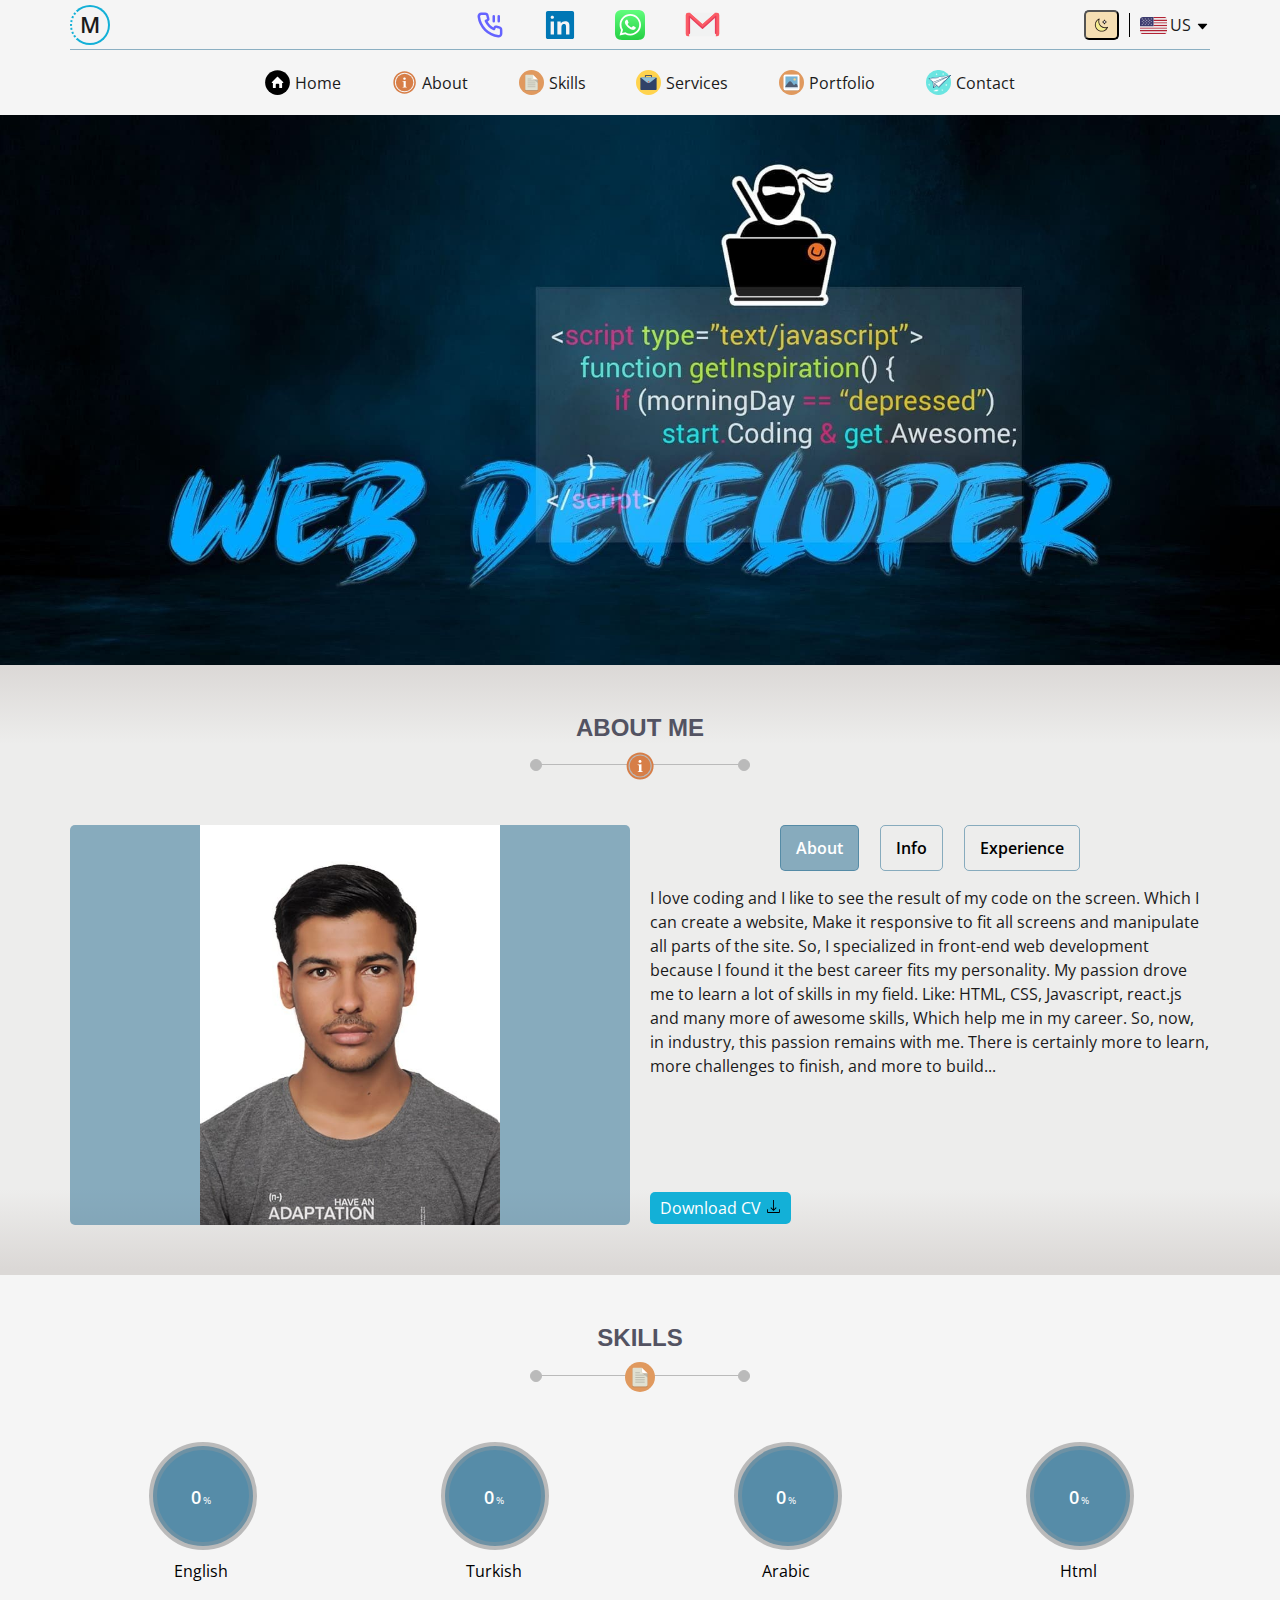
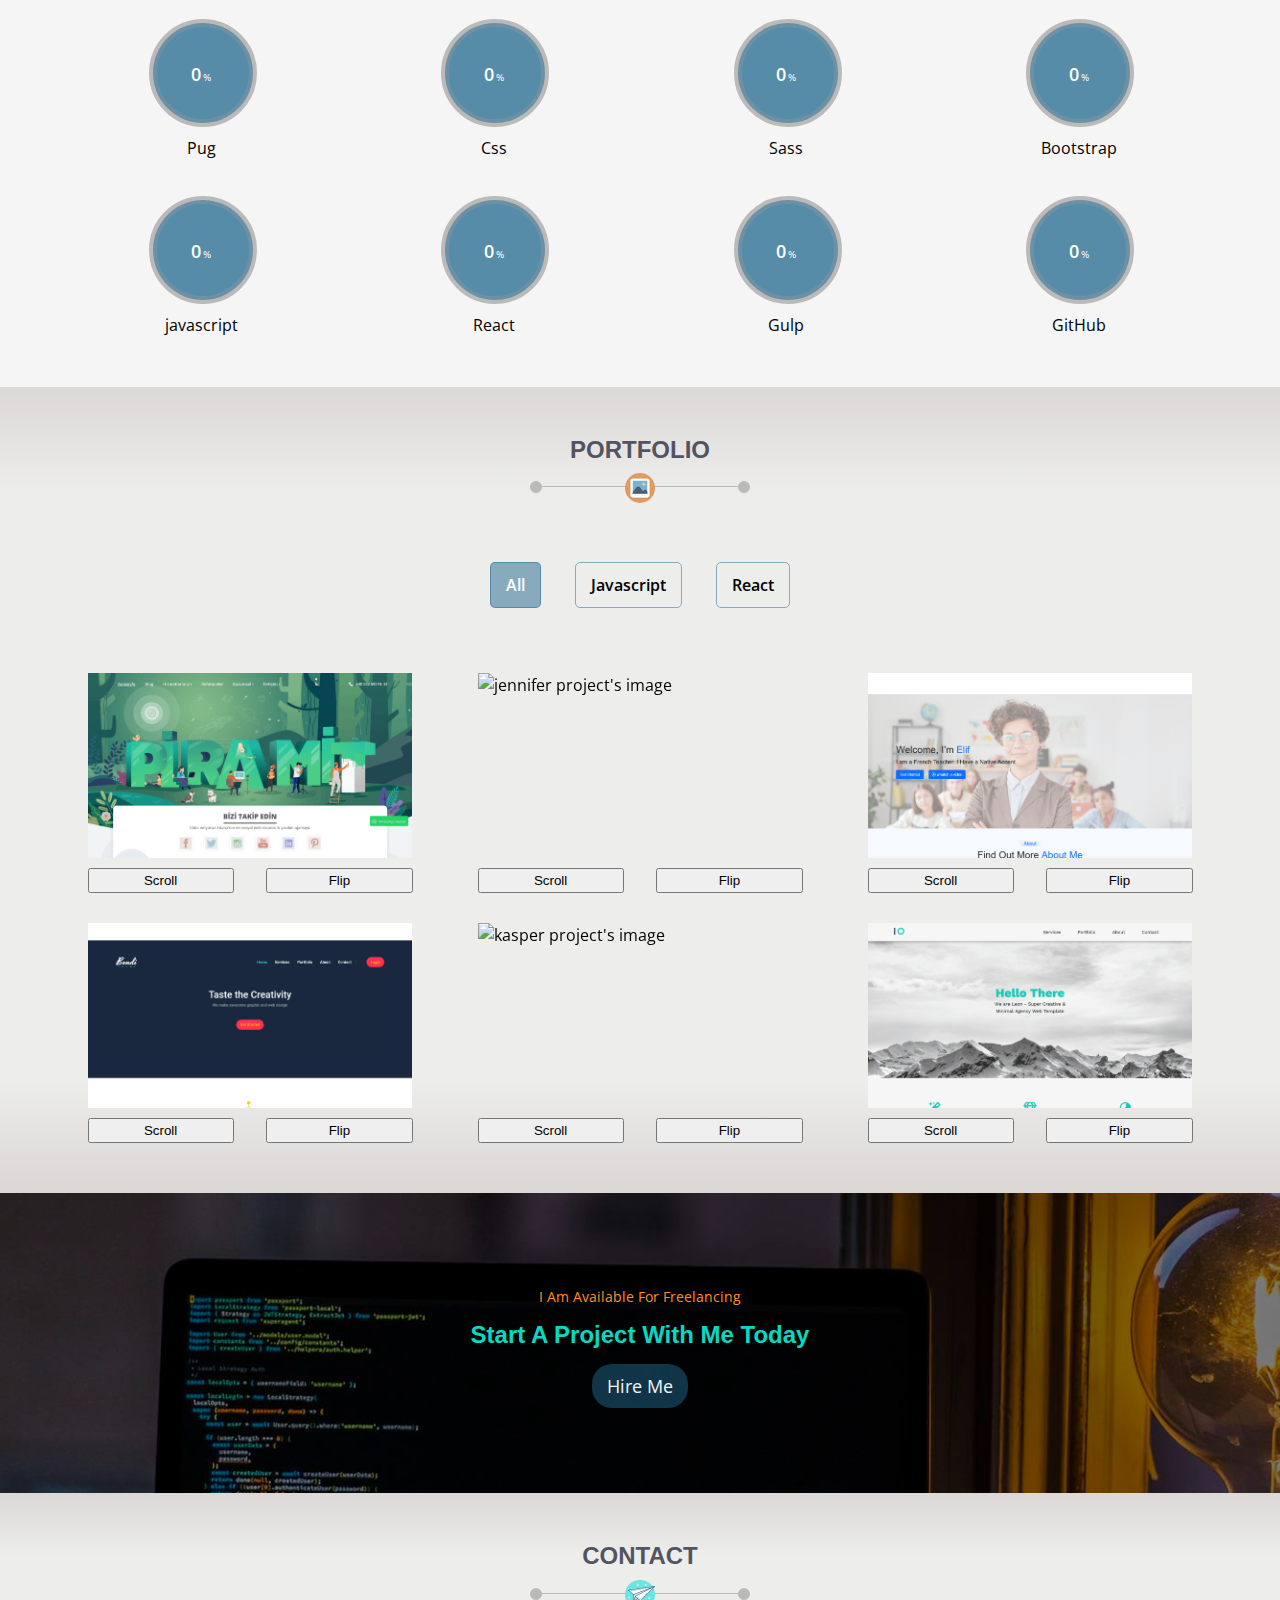
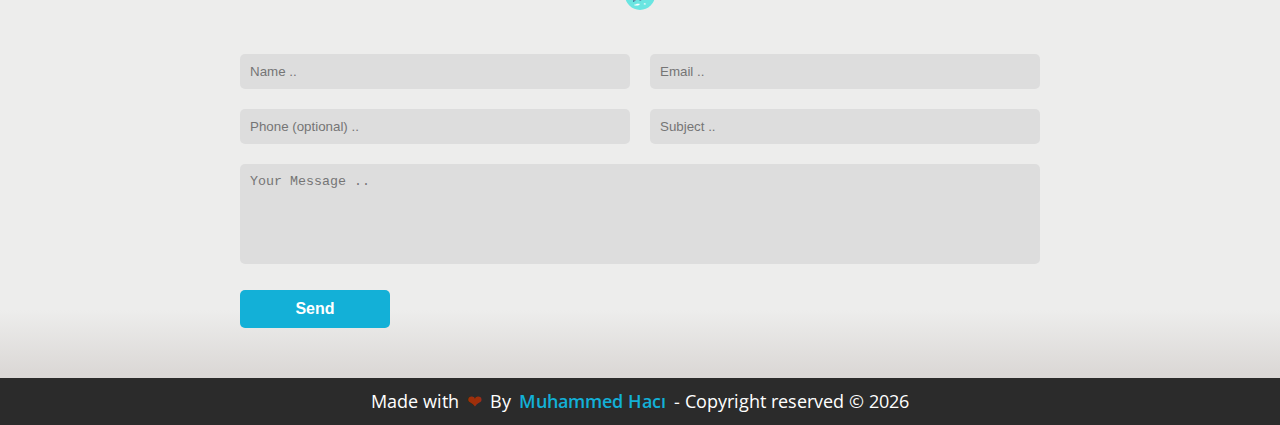
==== commit ffcb01a1: "u" ====
--- a/index.html
+++ b/index.html
@@ -34,4 +34,4 @@
 </svg></div><div class="name">Gulp </div></div><div class="skill"><div class="progress"><div class="percentage"><span class="number" data-number="85">0</span><span>%</span></div><svg>
 <circle cx="60" cy="60" r="50"/>
 <circle data-number = "85" class="circle" cx="60" cy="60" r="50"/>
-</svg></div><div class="name">GitHub </div></div></div></div></section><!--================= End Skills ================ //  --><!--============== Start Portfolio ============== //  --><section class="portfolio" id="portfolio"> <div class="container"> <div class="title"><h2>Portfolio</h2><img src="assets/svg/portfolio.svg" alt="portfolio icon"></div><div class="content"> <div class="filter"> <ul> <li class="active" data-text="all">All</li><li data-text="javascript">Javascript</li><li data-text="react">React</li></ul><div class="project"> <div class="javascript all one"><div class="face front"><div class="img-holder"><img src="assets/images/piramit.png" alt="piramit project's image"></div><div class="btns"><button class="sroll" data-height="1510">Scroll</button><button class="flip" data-word="one">Flip</button></div></div><div class="face back"> <div class="details"><h4> <span>Name: </span>Piramit</h4><p> <span>Used tools: </span>Html(Pug) - Css(Sass) - Javascript</p><p><span>Description: </span>A Website for a Turkish company that serves building Websites for other companies and customers.</p></div><div class="links"> <a href="https://github.com/Muhammed-Haci/piramit" target="_blank"> <img src="assets/svg/code.svg" alt="Coding SVG"><span>Code </span></a><a href="https://muhammed-haci.github.io/piramit/" target="_blank"> <img src="assets/svg/computer.svg" alt="computer SVG"><span>Live</span></a></div></div></div><div class="javascript all two"><div class="face front"><div class="img-holder"><img src="assets/images/jennifer.png" alt="jennifer project's image"></div><div class="btns"> <button class="sroll" data-height="3416.7">Scroll</button><button class="flip" data-word="two">Flip</button></div></div><div class="face back"> <div class="details"><h4> <span>Name: </span>Jennifer </h4><p> <span>Used tools: </span>Html(Pug) - Css(Sass) - Javascript</p><p><span>Description: </span>A personal Website. </p></div><div class="links"> <a href="https://github.com/Muhammed-Haci/jennifer" target="_blank"> <img src="assets/svg/code.svg" alt="Coding SVG"><span>Code </span></a><a href="https://muhammed-haci.github.io/jennifer/" target="_blank"> <img src="assets/svg/computer.svg" alt="computer SVG"><span>Live</span></a></div></div></div><div class="javascript all three"><div class="face front"><div class="img-holder"><img src="assets/images/elif.png" alt="Elif project's image"></div><div class="btns"> <button class="sroll" data-height="1236.87">Scroll</button><button class="flip" data-word="three">Flip</button></div></div><div class="face back"> <div class="details"><h4> <span>Name: </span>Elif</h4><p> <span>Used tools: </span>Html(Pug) - Css(Sass) - Javascript</p><p><span>Description: </span>A personal Website.</p></div><div class="links"> <a href="https://github.com/Muhammed-Haci/elif" target="_blank"> <img src="assets/svg/code.svg" alt="Coding SVG"><span>Code </span></a><a href="https://muhammed-haci.github.io/elif/" target="_blank"> <img src="assets/svg/computer.svg" alt="computer SVG"><span>Live</span></a></div></div></div><div class="react all four"><div class="face front"><div class="img-holder"><img src="assets/images/bondi.png" alt="bondi project's image"></div><div class="btns"> <button class="sroll" data-height="1127.5">Scroll</button><button class="flip" data-word="four">Flip</button></div></div><div class="face back"><div class="details"> <h4> <span>Name: </span>Bondi</h4><p> <span>Used tools: </span>Html(Pug) - Bootstrap - Javascript</p><p><span>Description: </span>A Website made for practicing.</p></div><div class="links"> <a href="https://github.com/Muhammed-Haci/bondi" target="_blank"> <img src="assets/svg/code.svg" alt="Coding SVG"><span>Code </span></a><a href="https://muhammed-haci.github.io/bondi/" target="_blank"> <img src="assets/svg/computer.svg" alt="computer SVG"><span>Live</span></a></div></div></div><div class="react all five"><div class="face front"><div class="img-holder"><img src="assets/images/kasper.png" alt="kasper project's image"></div><div class="btns"> <button class="sroll" data-height="2153.33">Scroll</button><button class="flip" data-word="five">Flip</button></div></div><div class="face back"> <div class="details"><h4> <span>Name: </span>Kasper</h4><p> <span>Used tools: </span>Html(Pug) - Css(Sass) - Javascript</p><p><span>Description: </span>A Website made for practicing.</p></div><div class="links"> <a href="https://github.com/Muhammed-Haci/kasper" target="_blank"> <img src="assets/svg/code.svg" alt="Coding SVG"><span>Code </span></a><a href="https://muhammed-haci.github.io/kasper/" target="_blank"> <img src="assets/svg/computer.svg" alt="computer SVG"><span>Live</span></a></div></div></div><div class="react all six"><div class="face front"><div class="img-holder"><img src="assets/images/leon.png" alt="Leon project's image"></div><div class="btns"> <button class="sroll" data-height="900.55">Scroll</button><button class="flip" data-word="six">Flip</button></div></div><div class="face back"> <div class="details"><h4> <span>Name: </span>Leon</h4><p> <span>Used tools: </span>Html(Pug) - Css(Sass) - Javascript</p><p><span>Description: </span>A Website made for practicing.</p></div><div class="links"> <a href="https://github.com/Muhammed-Haci/leon" target="_blank"> <img src="assets/svg/code.svg" alt="Coding SVG"><span>Code </span></a><a href="https://muhammed-haci.github.io/leon/" target="_blank"> <img src="assets/svg/computer.svg" alt="computer SVG"><span>Live</span></a></div></div></div></div></div></div></div></section><!--================ End Portfolio ============== //    --><!--================= Start Hiring ============== //--><section class="hiring"><div class="container"> <p>I am available for freelancing</p><h2>start a project with me today</h2><a href="#contact">hire me </a></div></section><!--================== End Hiring =============== //  --><!--================ Start contact ============== //  --><section class="contact" id="contact"><div class="container"> <div class="title"><h2>Contact</h2><img src="assets/svg/contact.svg" alt="contact icon"></div><div class="content"> <form id="form" autocomplete="on" method="post"> <div class="fields"><input type="text" name="username" placeholder="Name .." required><input type="email" name="email" placeholder="Email .." required><input type="tel" name="phone" placeholder="Phone (optional) .."><input type="text" name="object" placeholder="Subject .." required spellcheck="true"></div><textarea name="message" spellcheck="true" placeholder="Your Message .." required></textarea><input id="subBtn" type="submit" value="Send"></form></div></div></section><!--================= End contact =============== //--><!--================ Start Footer =============== //  --><footer><div class="container"> <div class="copyright">Made with   <span class="heart"> &#10084;   </span>By  <span class="author">Muhammed Hacı </span>- Copyright reserved &copy; <span class="year"></span></div></div></footer><!--================ End Footer ================= //  --><!--============== Project's Scripts ============ //  --><script src="scripts/main.js"></script><script src="https://cdn.jsdelivr.net/npm/@emailjs/browser@3/dist/email.min.js"></script><script emailjs.init('jJr4WSDKavEpY-wG_')></script></body></html>+</svg></div><div class="name">GitHub </div></div></div></div></section><!--================= End Skills ================ //  --><!--============== Start Portfolio ============== //  --><section class="portfolio" id="portfolio"> <div class="container"> <div class="title"><h2>Portfolio</h2><img src="assets/svg/portfolio.svg" alt="portfolio icon"></div><div class="content"> <div class="filter"> <ul> <li class="active" data-text="all">All</li><li data-text="javascript">Javascript</li><li data-text="react">React</li></ul><div class="project"> <div class="javascript all one"><div class="face front"><div class="img-holder"><img src="assets/images/piramit.png" alt="piramit project's image"></div><div class="btns"><button class="sroll" data-height="1510">Scroll</button><button class="flip" data-word="one">Flip</button></div></div><div class="face back"> <div class="details"><h4> <span>Name: </span>Piramit</h4><p> <span>Used tools: </span>Html(Pug) - Css(Sass) - Javascript</p><p><span>Description: </span>A Website for a Turkish company that serves building Websites for other companies and customers.</p></div><div class="links"> <a href="https://github.com/Muhammed-Haci/piramit" target="_blank"> <img src="assets/svg/code.svg" alt="Coding SVG"><span>Code </span></a><a href="https://muhammed-haci.github.io/piramit/" target="_blank"> <img src="assets/svg/computer.svg" alt="computer SVG"><span>Live</span></a></div></div></div><div class="javascript all two"><div class="face front"><div class="img-holder"><img src="assets/images/jennifer.png" alt="jennifer project's image"></div><div class="btns"> <button class="sroll" data-height="3416.7">Scroll</button><button class="flip" data-word="two">Flip</button></div></div><div class="face back"> <div class="details"><h4> <span>Name: </span>Jennifer </h4><p> <span>Used tools: </span>Html(Pug) - Css(Sass) - Javascript</p><p><span>Description: </span>A personal Website. </p></div><div class="links"> <a href="https://github.com/Muhammed-Haci/jennifer" target="_blank"> <img src="assets/svg/code.svg" alt="Coding SVG"><span>Code </span></a><a href="https://muhammed-haci.github.io/jennifer/" target="_blank"> <img src="assets/svg/computer.svg" alt="computer SVG"><span>Live</span></a></div></div></div><div class="javascript all three"><div class="face front"><div class="img-holder"><img src="assets/images/elif.png" alt="Elif project's image"></div><div class="btns"> <button class="sroll" data-height="1236.87">Scroll</button><button class="flip" data-word="three">Flip</button></div></div><div class="face back"> <div class="details"><h4> <span>Name: </span>Elif</h4><p> <span>Used tools: </span>Html(Pug) - Css(Sass) - Javascript</p><p><span>Description: </span>A personal Website.</p></div><div class="links"> <a href="https://github.com/Muhammed-Haci/elif" target="_blank"> <img src="assets/svg/code.svg" alt="Coding SVG"><span>Code </span></a><a href="https://muhammed-haci.github.io/elif/" target="_blank"> <img src="assets/svg/computer.svg" alt="computer SVG"><span>Live</span></a></div></div></div><div class="react all four"><div class="face front"><div class="img-holder"><img src="assets/images/bondi.png" alt="bondi project's image"></div><div class="btns"> <button class="sroll" data-height="1127.5">Scroll</button><button class="flip" data-word="four">Flip</button></div></div><div class="face back"><div class="details"> <h4> <span>Name: </span>Bondi</h4><p> <span>Used tools: </span>Html(Pug) - Bootstrap - Javascript</p><p><span>Description: </span>A Website made for practicing.</p></div><div class="links"> <a href="https://github.com/Muhammed-Haci/bondi" target="_blank"> <img src="assets/svg/code.svg" alt="Coding SVG"><span>Code </span></a><a href="https://muhammed-haci.github.io/bondi/" target="_blank"> <img src="assets/svg/computer.svg" alt="computer SVG"><span>Live</span></a></div></div></div><div class="react all five"><div class="face front"><div class="img-holder"><img src="assets/images/kasper.png" alt="kasper project's image"></div><div class="btns"> <button class="sroll" data-height="2153.33">Scroll</button><button class="flip" data-word="five">Flip</button></div></div><div class="face back"> <div class="details"><h4> <span>Name: </span>Kasper</h4><p> <span>Used tools: </span>Html(Pug) - Css(Sass) - Javascript</p><p><span>Description: </span>A Website made for practicing.</p></div><div class="links"> <a href="https://github.com/Muhammed-Haci/kasper" target="_blank"> <img src="assets/svg/code.svg" alt="Coding SVG"><span>Code </span></a><a href="https://muhammed-haci.github.io/kasper/" target="_blank"> <img src="assets/svg/computer.svg" alt="computer SVG"><span>Live</span></a></div></div></div><div class="react all six"><div class="face front"><div class="img-holder"><img src="assets/images/leon.png" alt="Leon project's image"></div><div class="btns"> <button class="sroll" data-height="900.55">Scroll</button><button class="flip" data-word="six">Flip</button></div></div><div class="face back"> <div class="details"><h4> <span>Name: </span>Leon</h4><p> <span>Used tools: </span>Html(Pug) - Css(Sass) - Javascript</p><p><span>Description: </span>A Website made for practicing.</p></div><div class="links"> <a href="https://github.com/Muhammed-Haci/leon" target="_blank"> <img src="assets/svg/code.svg" alt="Coding SVG"><span>Code </span></a><a href="https://muhammed-haci.github.io/leon/" target="_blank"> <img src="assets/svg/computer.svg" alt="computer SVG"><span>Live</span></a></div></div></div></div></div></div></div></section><!--================ End Portfolio ============== //    --><!--================= Start Hiring ============== //--><section class="hiring"><div class="container"> <p>I am available for freelancing</p><h2>start a project with me today</h2><a href="#contact">hire me </a></div></section><!--================== End Hiring =============== //  --><!--================ Start contact ============== //  --><section class="contact" id="contact"><div class="container"> <div class="title"><h2>Contact</h2><img src="assets/svg/contact.svg" alt="contact icon"></div><div class="content"> <form id="form" autocomplete="on" method="post"> <div class="fields"><input type="text" name="username" placeholder="Name .." required><input type="email" name="email" placeholder="Email .." required><input type="tel" name="phone" placeholder="Phone (optional) .."><input type="text" name="object" placeholder="Subject .." required spellcheck="true"></div><textarea name="message" spellcheck="true" placeholder="Your Message .." required></textarea><input id="subBtn" type="submit" value="Send"></form></div></div></section><!--================= End contact =============== //--><!--================ Start Footer =============== //  --><footer><div class="container"> <div class="copyright">Made with   <span class="heart"> &#10084;   </span>By  <span class="author">Muhammed Hacı </span>- Copyright reserved &copy; <span class="year"></span></div></div></footer><!--================ End Footer ================= //  --><!--============== Project's Scripts ============ //  --><script src="scripts/main.js"></script><script src="https://cdn.jsdelivr.net/npm/@emailjs/browser@3/dist/email.min.js"></script><script type="text/javascript"> emailjs.init('trjO9kjRENFVDyi2o')</script></body></html>--- a/styles/styles.css
+++ b/styles/styles.css
@@ -1,2 +1,2 @@
-*{box-sizing:border-box;-moz-box-sizing:border-box;-webkit-box-sizing:border-box;margin:0;padding:0}html{font-size:100%;scroll-behavior:smooth}body::-webkit-scrollbar{height:5px;width:5px}body::-webkit-scrollbar-track{background-color:#add8e6}body::-webkit-scrollbar-thumb{background-color:gray;border-radius:10px}body::-webkit-scrollbar-corner{background-color:#add8e6;border-radius:10px}.container{margin-left:auto;margin-right:auto;padding-left:15px;padding-right:15px}@media (min-width:768px){.container{width:750px}}@media (min-width:992px){.container{width:970px}}@media (min-width:1200px){.container{width:1170px}}@media (min-width:1400px){.container{width:1370px}}img,video{height:auto;max-width:100%}img{max-height:100%}ul{list-style:none}::-moz-selection{background:var(--primary-clr);color:#fff}::selection{background:var(--primary-clr);color:#fff}body{background-color:var(--background-clr);font-family:var(--body-font);line-height:1.5;overflow-x:hidden}h1,h2,h3{font-family:var(--title-font);line-height:1.1;margin-top:0}h1{font-size:1.5rem;margin-bottom:.1875rem}@media (min-width:1200px){h1{font-size:1.75rem}}h2{font-size:1.5rem;margin-bottom:1.5rem}a,a:active,a:visited{text-decoration:none}a:visited{color:#add8e6}:root{--white-clr:#fff;--black-clr:#000;--light-clr:#bababa;--dark-clr:#2b2b2b;--foreground-clr:linear-gradient(180deg,#dbd8d6 0%,#ededec 13%,#ededec 86%,#dbd8d6 99%,#dbd8d6);--background-clr:#f5f5f5;--title-clr:#535362;--text-clr:#1b1b1b;--primary-clr:#13b0d7;--primary-alt-clr:#21688e7f;--danger-clr:#d20000;--secondary-clr:#9f2f0a;--body-font:"open Sans",sans-serif;--title-font:"Merriweather",sans-serif;--box-shadow:0px 0px 20px hsla(0,0%,60%,.33);--line-height-lg:2;--transition:0.5s;--border-radius:5px;--border-radius-lg:10px;--space-sm:0.625rem;--space-md:1.25rem;--space-lg:3.125rem;--space-xlg:6.25rem}body.light{--white-clr:#fff;--black-clr:#000;--light-clr:#bababa;--dark-clr:#2b2b2b;--foreground-clr:linear-gradient(180deg,#dbd8d6 0%,#ededec 13%,#ededec 86%,#dbd8d6 99%,#dbd8d6);--background-clr:#f5f5f5;--title-clr:#535362;--text-clr:#1b1b1b;--primary-clr:#13b0d7;--primary-alt-clr:#21688e7f;--danger-clr:#d20000}@media (prefers-color-scheme:dark){:root{--white-clr:#000;--black-clr:#fff;--light-clr:#303030;--dark-clr:#ddd;--foreground-clr:linear-gradient(180deg,#2b2b2b 0%,#1f1f1f 13%,#1f1f1f 86%,#2b2b2b 99%,#2b2b2b);--background-clr:#1f1f1f;--title-clr:#e3796a;--text-clr:#f0f4f5;--primary-clr:#0093b8;--primary-alt-clr:#21688e7f;--danger-clr:#d20000}:root img{filter:brightness(90%)}}body.dark{--white-clr:#000;--black-clr:#fff;--light-clr:#303030;--dark-clr:#ddd;--foreground-clr:linear-gradient(180deg,#2b2b2b 0%,#1f1f1f 13%,#1f1f1f 86%,#2b2b2b 99%,#2b2b2b);--background-clr:#1f1f1f;--title-clr:#e3796a;--text-clr:#f0f4f5;--primary-clr:#0093b8;--primary-alt-clr:#21688e7f;--danger-clr:#d20000}body.dark img{filter:brightness(90%)}.title{margin:0 auto;padding-bottom:60px;position:relative;text-align:center;width:200px}.title:after,.title:before{background-color:var(--light-clr);border:1px solid var(--light-clr);border-radius:50%;bottom:54px;content:"";display:block;height:10px;position:absolute;width:10px}.title:before{left:-10px}.title:after{right:-10px}.title h2{color:var(--title-clr);position:relative;text-transform:uppercase}.title h2:before{border-top:1px solid var(--light-clr);bottom:-26px;height:2px;width:100%}.title h2:after,.title h2:before{content:"";display:block;position:absolute}.title h2:after{background-color:var(--light-clr);border-radius:50%;bottom:-38px;height:25px;width:25px}.title h2:after,.title img{left:50%;transform:translateX(-50%)}.title img{bottom:44px;position:absolute;width:30px}header .content{align-items:center;border-bottom:1px solid var(--primary-alt-clr);display:flex;height:40px;justify-content:space-between;position:relative}@media (min-width:768px){header .content{height:50px}}header .content .logo{border:2px solid var(--primary-clr);border-left-style:dotted;border-radius:50%;color:var(--text-clr);font-size:22px;font-weight:600;height:40px;line-height:35px;position:absolute;text-align:center;text-transform:capitalize;top:45px;-webkit-user-select:none;-moz-user-select:none;-ms-user-select:none;user-select:none;width:40px}@media (min-width:768px){header .content .logo{position:static}}header .content>ul{align-items:center;display:flex;justify-content:space-between}header .content>ul li{height:30px;width:30px}header .content>ul li:last-child{height:35px;width:35px}header .content>ul li:not(:last-child){-webkit-margin-end:10px;margin-inline-end:10px}@media (min-width:768px){header .content>ul li:not(:last-child){-webkit-margin-end:40px;margin-inline-end:40px}}header .content .options{align-items:center;display:flex;justify-content:space-between}header .content button{-webkit-margin-end:10px;background-color:wheat;border-radius:5px;cursor:pointer;height:30px;margin-inline-end:10px;width:35px}header .content button img{width:100%}header .content .website__lang{-webkit-padding-start:10px;-webkit-border-start:1px solid var(--black-clr);border-inline-start:1px solid var(--black-clr);color:var(--text-clr);cursor:pointer;padding-inline-start:10px;position:relative;z-index:3}header .content .website__lang img:first-child{-webkit-padding-end:3px;padding-inline-end:3px;width:30px}header .content .website__lang .flag{bottom:-3px;position:relative}header .content .website__lang.open .lang__list{display:block!important}header .content .website__lang.open .arrow{transform:rotate(180deg)}header .content .arrow{position:relative;top:3px;transition:var(--transition);width:15px}header .content .lang__list{background:var(--foreground-clr);display:none;left:0;position:absolute;top:0;transition:var(--transition)}header .content .lang__list a{align-items:center;display:flex;justify-content:space-around;padding:3px 10px}header .content .lang__list a:hover{background-color:var(--primary-alt-clr)}header .content .lang__list span{color:var(--black-clr)}header nav{align-items:center;display:flex;height:50px;justify-content:flex-end;padding-block:10px;position:relative}@media (min-width:768px){header nav{height:unset;margin:0 auto;max-width:50rem}}header nav .toggle__manu{cursor:pointer;transition:var(--transition);transition-delay:.4s;width:35px}@media (min-width:768px){header nav .toggle__manu{display:none}}header nav .toggle__manu span{background-color:var(--primary-clr);display:block;height:3px;transition:var(--transition);width:100%}header nav .toggle__manu span:not(:last-child){margin-bottom:5px}header nav .toggle__manu.open{transform:rotate(-45deg)}header nav .toggle__manu.open span:first-child{background-color:var(--danger-clr);transform:translateY(10px);transition-delay:.2s}header nav .toggle__manu.open span:nth-child(2){opacity:0;transform:translateX(-15px)}header nav .toggle__manu.open span:last-child{background-color:var(--danger-clr);transform:rotate(-90deg) translateX(6px);transition-delay:.2s}header nav .toggle__manu.open~ul{bottom:-133px!important;opacity:1!important;z-index:2!important}header nav ul{background:var(--foreground-clr);border-radius:0 0 5px 5px;bottom:-160px;display:grid;grid-template-columns:auto auto auto;opacity:0;position:absolute;transition:var(--transition);transition-delay:.2s;width:100%;z-index:-2}@media (min-width:768px){header nav ul{align-items:center;background-color:transparent;display:flex;justify-content:space-around;opacity:1;position:static;z-index:2}}header nav ul li{border-radius:5px;padding-block:10px;transition:var(--transition)}header nav ul li:hover{background-color:var(--primary-alt-clr)}header nav ul a{text-align:center}@media (min-width:768px){header nav ul a{align-items:center;-moz-column-gap:5px;column-gap:5px;display:flex;padding-inline:10px}}header nav ul a img{display:block;margin:0 auto;width:25px}@media (min-width:768px){header nav ul a img{display:inline;margin:unset}}header nav ul a span{color:var(--text-clr);display:block;font-size:14px}@media (min-width:768px){header nav ul a span{display:inline;font-size:unset}}.landing{background:var(--primary-clr) url(../assets/images/landing.jpg) top center/cover;min-height:220px}@media (min-width:768px){.landing{min-height:550px}}.scroll_up{background-color:var(--primary-clr);border-radius:5px;bottom:15px;cursor:pointer;height:30px;position:fixed;right:-35px;transition:var(--transition);width:30px;z-index:5}.scroll_up:hover{background-color:var(--primary-alt-clr)}.preloader{align-items:center;background-color:#e6e6e6;display:flex;height:100vh;justify-content:center;left:0;position:fixed;top:0;width:100vw;z-index:10}.preloader img{width:100px}.about{background:var(--foreground-clr);padding-block:50px}@media (min-width:768px){.about .content{-moz-column-gap:20px;column-gap:20px;display:flex;justify-content:space-between}}.about .img-holder{background:var(--primary-alt-clr) url(../assets/images/about.jpg) center center/cover;background-repeat:no-repeat;background-size:contain;border-radius:5px;height:400px}@media (min-width:576px){.about .img-holder{margin:0 auto;width:50%}}@media (min-width:768px){.about .filter{width:50%}}.about .filter>ul{align-items:center;display:flex;justify-content:space-between;margin:0 auto;max-width:300px;padding-block:15px}@media (min-width:768px){.about .filter>ul{padding-top:0}}.about .filter>ul li{border:1px solid var(--primary-alt-clr);border-radius:5px;color:var(--black-clr);cursor:pointer;font-weight:600;padding:10px 15px;transition:var(--transition);-webkit-user-select:none;-moz-user-select:none;-ms-user-select:none;user-select:none}.about .filter>ul li.active,.about .filter>ul li:focus,.about .filter>ul li:hover{background-color:var(--primary-alt-clr);border-color:var(--primary-alt-clr);color:var(--white-clr)}.about .filter .info>div{color:var(--text-clr);display:none;line-height:var(--line-height);margin-bottom:20px}@media (min-width:576px){.about .filter .info>div{min-height:290px}}.about .filter .info>div a{color:inherit;text-decoration:underline;transition:var(--transition)}.about .filter .info>div a:hover{color:var(--primary-clr)}.about .filter .info>div:nth-child(2){align-items:start;flex-wrap:wrap;gap:1.25rem;justify-content:space-between}.about .filter .info>div:nth-child(2) div{margin-block:20px}.about .filter .info>div:nth-child(2) h4{color:var(--title-clr)}.about .filter .info div.active{display:flex}.about .filter>a{background-color:var(--primary-clr);border-radius:5px;color:var(--text-clr);color:var(--white-clr);margin-top:10px;padding:5px 10px;transition:var(--transition)}.about .filter>a:focus,.about .filter>a:hover{background-color:var(--primary-alt-clr)}.about .filter>a img{-webkit-margin-start:5px;margin-inline-start:5px;width:15px}.skills{padding-block:50px}.skills .content{display:grid;gap:30px;grid-template-columns:auto auto;place-items:center}@media (min-width:576px){.skills .content{grid-template-columns:auto auto auto}}@media (min-width:768px){.skills .content{grid-template-columns:auto auto auto auto}}.skills .skill{text-align:center;width:-webkit-fit-content;width:-moz-fit-content;width:fit-content}.skills .progress{position:relative}.skills .percentage{color:#fff;left:50%;position:absolute;top:50%;transform:translate(-50%,-50%)}.skills .percentage span:first-child{font-size:1.125rem;font-weight:600;margin-right:2px}.skills .percentage span:last-child{font-size:10px}.skills svg{height:117px;width:117px}.skills circle{fill:var(--primary-alt-clr);stroke-width:.5rem;stroke-dasharray:314.2033691406;transition:3s}.skills circle:first-child{stroke:var(--light-clr)}.skills circle:last-child{stroke:var(--primary-clr);stroke-dashoffset:314.2033691406}.skills .name{color:var(--black-clr)}.portfolio{background:var(--foreground-clr);padding-block:50px}.portfolio .filter ul{align-items:center;display:flex;justify-content:space-between;margin:0 auto;max-width:300px;padding-block:15px}.portfolio .filter ul li{border:1px solid var(--primary-alt-clr);border-radius:5px;color:var(--black-clr);cursor:pointer;font-weight:600;padding:10px 15px;transition:var(--transition)}.portfolio .filter ul li.active,.portfolio .filter ul li:focus,.portfolio .filter ul li:hover{background-color:var(--primary-alt-clr);border-color:var(--primary-alt-clr);color:var(--white-clr)}.portfolio .filter .project{display:grid;gap:30px;grid-template-columns:auto;padding-top:50px;place-items:center}@media (min-width:576px){.portfolio .filter .project{grid-template-columns:auto auto}}@media (min-width:992px){.portfolio .filter .project{grid-template-columns:auto auto auto}}.portfolio .filter .project .all{height:220px;position:relative;transform-style:preserve-3d;transition:var(--transition);width:325px}.portfolio .filter .project .all .face{-webkit-backface-visibility:hidden;backface-visibility:hidden;height:100%;left:0;position:absolute;top:0}.portfolio .filter .project .all .face.front{overflow:hidden;width:100%}.portfolio .filter .project .all .face.front .img-holder{height:84%;margin-bottom:10px;overflow:hidden;width:100%}.portfolio .filter .project .all .face.front .img-holder img{max-height:unset;transition:10s}.portfolio .filter .project .all .face.front .btns{align-items:center;display:flex;justify-content:space-between}.portfolio .filter .project .all .face.front .btns button{cursor:pointer;height:25px;width:45%}.portfolio .filter .project .all .face.back{background-color:var(--light-clr);color:var(--text-clr);display:flex;flex-direction:column;justify-content:space-between;padding:10px;transform:rotateY(180deg)}.portfolio .filter .project .all .face.back span{color:var(--title-clr);font-weight:700}.portfolio .filter .project .all .face.back .links{align-items:center;display:flex;justify-content:space-between;margin-top:.625rem}.portfolio .filter .project .all .face.back .links a{align-items:center;border:1px solid var(--primary-clr);border-radius:10px;-moz-column-gap:3px;column-gap:3px;display:flex;justify-content:space-between;padding:5px 10px;transition:var(--transition)}.portfolio .filter .project .all .face.back .links a span{color:var(--text-clr)!important;font-weight:400!important}.portfolio .filter .project .all .face.back .links a:focus,.portfolio .filter .project .all .face.back .links a:hover{background-color:var(--primary-clr)}.portfolio .filter .project .all .face.back .links img{width:15px}.portfolio .filter .project .all.fliped{transform:rotateY(-180deg)}.hiring{align-items:center;background:var(--primary-alt-clr) url(../assets/images/hire.jpeg) center center/cover;display:grid;height:300px;padding-block:50px;position:relative;text-align:center}.hiring:after{background-color:#00000082;content:"";height:100%;inset:0;position:absolute;width:100%}.hiring .container{z-index:1}.hiring p{color:#ff8f24;font-size:14px;margin-bottom:15px}.hiring h2,.hiring p{text-transform:capitalize}.hiring h2{color:#03dac5}.hiring a{background-color:var(--primary-alt-clr);border-radius:20px;color:#f0f4f5;font-size:1.125rem;padding:10px 15px;text-transform:capitalize;transition:var(--transition)}.hiring a:active,.hiring a:focus,.hiring a:hover{background-color:var(--primary-clr)}.contact{background:var(--foreground-clr);padding-block:50px}.contact form{margin:0 auto;max-width:50rem}.contact .fields{display:grid;gap:20px}@media (min-width:768px){.contact .fields{grid-template-columns:auto auto}}.contact input{background-color:#ddd;border:none;border-radius:5px;direction:auto;outline:none;padding:10px;transition:var(--transition)}.contact input:focus::-moz-placeholder{opacity:0}.contact input:focus:-ms-input-placeholder{opacity:0}.contact input:focus::placeholder{opacity:0}.contact textarea{background-color:#ddd;border:none;border-radius:5px;height:100px;margin-block:20px;outline:none;overflow-y:auto;padding:10px;resize:none;transition:var(--transition);width:100%}.contact textarea:focus::-moz-placeholder{opacity:0}.contact textarea:focus:-ms-input-placeholder{opacity:0}.contact textarea:focus::placeholder{opacity:0}.contact input[type=submit]{background-color:var(--primary-clr);border:none;color:var(--white-clr);cursor:pointer;font-size:16px;font-weight:600;transition:var(--transition);width:100%}.contact input[type=submit]:focus,.contact input[type=submit]:hover{background-color:var(--primary-alt-clr)}@media (min-width:576px){.contact input[type=submit]{width:150px}}footer{background-color:var(--dark-clr)}footer .copyright{color:var(--white-clr);font-size:1.125rem;padding-block:10px;text-align:center}footer .copyright .heart{color:var(--secondary-clr);margin-inline:.1875rem}footer .copyright .author{color:var(--primary-clr);font-weight:600;margin-inline:.1875rem}
+*{box-sizing:border-box;-moz-box-sizing:border-box;-webkit-box-sizing:border-box;margin:0;padding:0}html{font-size:100%;scroll-behavior:smooth}body::-webkit-scrollbar{height:5px;width:5px}body::-webkit-scrollbar-track{background-color:#add8e6}body::-webkit-scrollbar-thumb{background-color:gray;border-radius:10px}body::-webkit-scrollbar-corner{background-color:#add8e6;border-radius:10px}.container{margin-left:auto;margin-right:auto;padding-left:15px;padding-right:15px}@media (min-width:768px){.container{width:750px}}@media (min-width:992px){.container{width:970px}}@media (min-width:1200px){.container{width:1170px}}@media (min-width:1400px){.container{width:1370px}}img,video{height:auto;max-width:100%}img{max-height:100%}ul{list-style:none}::-moz-selection{background:var(--primary-clr);color:#fff}::selection{background:var(--primary-clr);color:#fff}body{background-color:var(--background-clr);font-family:var(--body-font);line-height:1.5;overflow-x:hidden}h1,h2,h3{font-family:var(--title-font);line-height:1.1;margin-top:0}h1{font-size:1.5rem;margin-bottom:.1875rem}@media (min-width:1200px){h1{font-size:1.75rem}}h2{font-size:1.5rem;margin-bottom:1.5rem}a,a:active,a:visited{text-decoration:none}a:visited{color:#add8e6}:root{--white-clr:#fff;--black-clr:#000;--light-clr:#bababa;--dark-clr:#2b2b2b;--foreground-clr:linear-gradient(180deg,#dbd8d6 0%,#ededec 13%,#ededec 86%,#dbd8d6 99%,#dbd8d6);--background-clr:#f5f5f5;--title-clr:#535362;--text-clr:#1b1b1b;--primary-clr:#13b0d7;--primary-alt-clr:#21688e7f;--danger-clr:#d20000;--secondary-clr:#9f2f0a;--body-font:"open Sans",sans-serif;--title-font:"Merriweather",sans-serif;--box-shadow:0px 0px 20px hsla(0,0%,60%,.33);--line-height-lg:2;--transition:0.5s;--border-radius:5px;--border-radius-lg:10px;--space-sm:0.625rem;--space-md:1.25rem;--space-lg:3.125rem;--space-xlg:6.25rem}body.light{--white-clr:#fff;--black-clr:#000;--light-clr:#bababa;--dark-clr:#2b2b2b;--foreground-clr:linear-gradient(180deg,#dbd8d6 0%,#ededec 13%,#ededec 86%,#dbd8d6 99%,#dbd8d6);--background-clr:#f5f5f5;--title-clr:#535362;--text-clr:#1b1b1b;--primary-clr:#13b0d7;--primary-alt-clr:#21688e7f;--danger-clr:#d20000}@media (prefers-color-scheme:dark){:root{--white-clr:#000;--black-clr:#fff;--light-clr:#303030;--dark-clr:#ddd;--foreground-clr:linear-gradient(180deg,#2b2b2b 0%,#1f1f1f 13%,#1f1f1f 86%,#2b2b2b 99%,#2b2b2b);--background-clr:#1f1f1f;--title-clr:#e3796a;--text-clr:#f0f4f5;--primary-clr:#0093b8;--primary-alt-clr:#21688e7f;--danger-clr:#d20000}:root img{filter:brightness(90%)}}body.dark{--white-clr:#000;--black-clr:#fff;--light-clr:#303030;--dark-clr:#ddd;--foreground-clr:linear-gradient(180deg,#2b2b2b 0%,#1f1f1f 13%,#1f1f1f 86%,#2b2b2b 99%,#2b2b2b);--background-clr:#1f1f1f;--title-clr:#e3796a;--text-clr:#f0f4f5;--primary-clr:#0093b8;--primary-alt-clr:#21688e7f;--danger-clr:#d20000}body.dark img{filter:brightness(90%)}.title{margin:0 auto;padding-bottom:60px;position:relative;text-align:center;width:200px}.title:after,.title:before{background-color:var(--light-clr);border:1px solid var(--light-clr);border-radius:50%;bottom:54px;content:"";display:block;height:10px;position:absolute;width:10px}.title:before{left:-10px}.title:after{right:-10px}.title h2{color:var(--title-clr);position:relative;text-transform:uppercase}.title h2:before{border-top:1px solid var(--light-clr);bottom:-26px;height:2px;width:100%}.title h2:after,.title h2:before{content:"";display:block;position:absolute}.title h2:after{background-color:var(--light-clr);border-radius:50%;bottom:-38px;height:25px;width:25px}.title h2:after,.title img{left:50%;transform:translateX(-50%)}.title img{bottom:44px;position:absolute;width:30px}header .content{align-items:center;border-bottom:1px solid var(--primary-alt-clr);display:flex;height:40px;justify-content:space-between;position:relative}@media (min-width:768px){header .content{height:50px}}header .content .logo{border:2px solid var(--primary-clr);border-left-style:dotted;border-radius:50%;color:var(--text-clr);font-size:22px;font-weight:600;height:40px;line-height:35px;position:absolute;text-align:center;text-transform:capitalize;top:45px;-webkit-user-select:none;-moz-user-select:none;-ms-user-select:none;user-select:none;width:40px}@media (min-width:768px){header .content .logo{position:static}}header .content>ul{align-items:center;display:flex;justify-content:space-between}header .content>ul li{height:30px;width:30px}header .content>ul li:last-child{height:35px;width:35px}header .content>ul li:not(:last-child){-webkit-margin-end:10px;margin-inline-end:10px}@media (min-width:768px){header .content>ul li:not(:last-child){-webkit-margin-end:40px;margin-inline-end:40px}}header .content .options{align-items:center;display:flex;justify-content:space-between}header .content button{-webkit-margin-end:10px;background-color:wheat;border-radius:5px;cursor:pointer;height:30px;margin-inline-end:10px;width:35px}header .content button img{width:100%}header .content .website__lang{-webkit-padding-start:10px;-webkit-border-start:1px solid var(--black-clr);border-inline-start:1px solid var(--black-clr);color:var(--text-clr);cursor:pointer;padding-inline-start:10px;position:relative;z-index:3}header .content .website__lang img:first-child{-webkit-padding-end:3px;padding-inline-end:3px;width:30px}header .content .website__lang .flag{bottom:-3px;position:relative}header .content .website__lang.open .lang__list{display:block!important}header .content .website__lang.open .arrow{transform:rotate(180deg)}header .content .arrow{position:relative;top:3px;transition:var(--transition);width:15px}header .content .lang__list{background:var(--foreground-clr);display:none;left:0;position:absolute;top:0;transition:var(--transition)}header .content .lang__list a{align-items:center;display:flex;justify-content:space-around;padding:3px 10px}header .content .lang__list a:hover{background-color:var(--primary-alt-clr)}header .content .lang__list span{color:var(--black-clr)}header nav{align-items:center;display:flex;height:50px;justify-content:flex-end;padding-block:10px;position:relative}@media (min-width:768px){header nav{height:unset;margin:0 auto;max-width:50rem}}header nav .toggle__manu{cursor:pointer;transition:var(--transition);transition-delay:.4s;width:35px}@media (min-width:768px){header nav .toggle__manu{display:none}}header nav .toggle__manu span{background-color:var(--primary-clr);display:block;height:3px;transition:var(--transition);width:100%}header nav .toggle__manu span:not(:last-child){margin-bottom:5px}header nav .toggle__manu.open{transform:rotate(-45deg)}header nav .toggle__manu.open span:first-child{background-color:var(--danger-clr);transform:translateY(10px);transition-delay:.2s}header nav .toggle__manu.open span:nth-child(2){opacity:0;transform:translateX(-15px)}header nav .toggle__manu.open span:last-child{background-color:var(--danger-clr);transform:rotate(-90deg) translateX(6px);transition-delay:.2s}header nav .toggle__manu.open~ul{bottom:-133px!important;opacity:1!important;z-index:2!important}header nav ul{background:var(--foreground-clr);border-radius:0 0 5px 5px;bottom:-160px;display:grid;grid-template-columns:auto auto auto;opacity:0;position:absolute;transition:var(--transition);transition-delay:.2s;width:100%;z-index:-2}@media (min-width:768px){header nav ul{align-items:center;background:transparent!important;display:flex;justify-content:space-around;opacity:1;position:static;z-index:2}}header nav ul li{border-radius:5px;padding-block:10px;transition:var(--transition)}header nav ul li:hover{background:var(--foreground-clr)}header nav ul a{text-align:center}@media (min-width:768px){header nav ul a{align-items:center;-moz-column-gap:5px;column-gap:5px;display:flex;padding-inline:10px}}header nav ul a img{display:block;margin:0 auto;width:25px}@media (min-width:768px){header nav ul a img{display:inline;margin:unset}}header nav ul a span{color:var(--text-clr);display:block;font-size:14px}@media (min-width:768px){header nav ul a span{display:inline;font-size:unset}}.landing{background:var(--primary-clr) url(../assets/images/landing.jpg) top center/cover;min-height:220px}@media (min-width:768px){.landing{min-height:550px}}.scroll_up{background-color:var(--primary-clr);border-radius:5px;bottom:15px;cursor:pointer;height:30px;position:fixed;right:-35px;transition:var(--transition);width:30px;z-index:5}.scroll_up:hover{background-color:var(--primary-alt-clr)}.preloader{align-items:center;background-color:#e6e6e6;display:flex;height:100vh;justify-content:center;left:0;position:fixed;top:0;width:100vw;z-index:10}.preloader img{width:100px}.about{background:var(--foreground-clr);padding-block:50px}@media (min-width:768px){.about .content{-moz-column-gap:20px;column-gap:20px;display:flex;justify-content:space-between}}.about .img-holder{background:var(--primary-alt-clr) url(../assets/images/about.jpg) center center/cover;background-repeat:no-repeat;background-size:contain;border-radius:5px;height:400px}@media (min-width:576px){.about .img-holder{margin:0 auto;width:50%}}@media (min-width:768px){.about .filter{width:50%}}.about .filter>ul{align-items:center;display:flex;justify-content:space-between;margin:0 auto;max-width:300px;padding-block:15px}@media (min-width:768px){.about .filter>ul{padding-top:0}}.about .filter>ul li{border:1px solid var(--primary-alt-clr);border-radius:5px;color:var(--black-clr);cursor:pointer;font-weight:600;padding:10px 15px;transition:var(--transition);-webkit-user-select:none;-moz-user-select:none;-ms-user-select:none;user-select:none}.about .filter>ul li.active,.about .filter>ul li:focus,.about .filter>ul li:hover{background-color:var(--primary-alt-clr);border-color:var(--primary-alt-clr);color:var(--white-clr)}.about .filter .info>div{color:var(--text-clr);display:none;line-height:var(--line-height);margin-bottom:20px}@media (min-width:576px){.about .filter .info>div{min-height:290px}}.about .filter .info>div a{color:inherit;text-decoration:underline;transition:var(--transition)}.about .filter .info>div a:hover{color:var(--primary-clr)}.about .filter .info>div:nth-child(2){align-items:start;flex-wrap:wrap;gap:1.25rem;justify-content:space-between}.about .filter .info>div:nth-child(2) div{margin-block:20px}.about .filter .info>div:nth-child(2) h4{color:var(--title-clr)}.about .filter .info div.active{display:flex}.about .filter>a{background-color:var(--primary-clr);border-radius:5px;color:var(--text-clr);color:var(--white-clr);margin-top:10px;padding:5px 10px;transition:var(--transition)}.about .filter>a:focus,.about .filter>a:hover{background-color:var(--primary-alt-clr)}.about .filter>a img{-webkit-margin-start:5px;margin-inline-start:5px;width:15px}.skills{padding-block:50px}.skills .content{display:grid;gap:30px;grid-template-columns:auto auto;place-items:center}@media (min-width:576px){.skills .content{grid-template-columns:auto auto auto}}@media (min-width:768px){.skills .content{grid-template-columns:auto auto auto auto}}.skills .skill{text-align:center;width:-webkit-fit-content;width:-moz-fit-content;width:fit-content}.skills .progress{position:relative}.skills .percentage{color:#fff;left:50%;position:absolute;top:50%;transform:translate(-50%,-50%)}.skills .percentage span:first-child{font-size:1.125rem;font-weight:600;margin-right:2px}.skills .percentage span:last-child{font-size:10px}.skills svg{height:117px;width:117px}.skills circle{fill:var(--primary-alt-clr);stroke-width:.5rem;stroke-dasharray:314.2033691406;transition:3s}.skills circle:first-child{stroke:var(--light-clr)}.skills circle:last-child{stroke:var(--primary-clr);stroke-dashoffset:314.2033691406}.skills .name{color:var(--black-clr)}.portfolio{background:var(--foreground-clr);padding-block:50px}.portfolio .filter ul{align-items:center;display:flex;justify-content:space-between;margin:0 auto;max-width:300px;padding-block:15px}.portfolio .filter ul li{border:1px solid var(--primary-alt-clr);border-radius:5px;color:var(--black-clr);cursor:pointer;font-weight:600;padding:10px 15px;transition:var(--transition)}.portfolio .filter ul li.active,.portfolio .filter ul li:focus,.portfolio .filter ul li:hover{background-color:var(--primary-alt-clr);border-color:var(--primary-alt-clr);color:var(--white-clr)}.portfolio .filter .project{display:grid;gap:30px;grid-template-columns:auto;padding-top:50px;place-items:center}@media (min-width:576px){.portfolio .filter .project{grid-template-columns:auto auto}}@media (min-width:992px){.portfolio .filter .project{grid-template-columns:auto auto auto}}.portfolio .filter .project .all{height:220px;position:relative;transform-style:preserve-3d;transition:var(--transition);width:325px}.portfolio .filter .project .all .face{-webkit-backface-visibility:hidden;backface-visibility:hidden;height:100%;left:0;position:absolute;top:0}.portfolio .filter .project .all .face.front{overflow:hidden;width:100%}.portfolio .filter .project .all .face.front .img-holder{height:84%;margin-bottom:10px;overflow:hidden;width:100%}.portfolio .filter .project .all .face.front .img-holder img{max-height:unset;transition:10s}.portfolio .filter .project .all .face.front .btns{align-items:center;display:flex;justify-content:space-between}.portfolio .filter .project .all .face.front .btns button{cursor:pointer;height:25px;width:45%}.portfolio .filter .project .all .face.back{background-color:var(--light-clr);color:var(--text-clr);display:flex;flex-direction:column;justify-content:space-between;padding:10px;transform:rotateY(180deg)}.portfolio .filter .project .all .face.back span{color:var(--title-clr);font-weight:700}.portfolio .filter .project .all .face.back .links{align-items:center;display:flex;justify-content:space-between;margin-top:.625rem}.portfolio .filter .project .all .face.back .links a{align-items:center;border:1px solid var(--primary-clr);border-radius:10px;-moz-column-gap:3px;column-gap:3px;display:flex;justify-content:space-between;padding:5px 10px;transition:var(--transition)}.portfolio .filter .project .all .face.back .links a span{color:var(--text-clr)!important;font-weight:400!important}.portfolio .filter .project .all .face.back .links a:focus,.portfolio .filter .project .all .face.back .links a:hover{background-color:var(--primary-clr)}.portfolio .filter .project .all .face.back .links img{width:15px}.portfolio .filter .project .all.fliped{transform:rotateY(-180deg)}.hiring{align-items:center;background:var(--primary-alt-clr) url(../assets/images/hire.jpeg) center center/cover;display:grid;height:300px;padding-block:50px;position:relative;text-align:center}.hiring:after{background-color:#00000082;content:"";height:100%;inset:0;position:absolute;width:100%}.hiring .container{z-index:1}.hiring p{color:#ff8f24;font-size:14px;margin-bottom:15px}.hiring h2,.hiring p{text-transform:capitalize}.hiring h2{color:#03dac5}.hiring a{background-color:var(--primary-alt-clr);border-radius:20px;color:#f0f4f5;font-size:1.125rem;padding:10px 15px;text-transform:capitalize;transition:var(--transition)}.hiring a:active,.hiring a:focus,.hiring a:hover{background-color:var(--primary-clr)}.contact{background:var(--foreground-clr);padding-block:50px}.contact form{margin:0 auto;max-width:50rem}.contact .fields{display:grid;gap:20px}@media (min-width:768px){.contact .fields{grid-template-columns:auto auto}}.contact input{background-color:#ddd;border:none;border-radius:5px;direction:auto;outline:none;padding:10px;transition:var(--transition)}.contact input:focus::-moz-placeholder{opacity:0}.contact input:focus:-ms-input-placeholder{opacity:0}.contact input:focus::placeholder{opacity:0}.contact textarea{background-color:#ddd;border:none;border-radius:5px;height:100px;margin-block:20px;outline:none;overflow-y:auto;padding:10px;resize:none;transition:var(--transition);width:100%}.contact textarea:focus::-moz-placeholder{opacity:0}.contact textarea:focus:-ms-input-placeholder{opacity:0}.contact textarea:focus::placeholder{opacity:0}.contact input[type=submit]{background-color:var(--primary-clr);border:none;color:var(--white-clr);cursor:pointer;font-size:16px;font-weight:600;transition:var(--transition);width:100%}.contact input[type=submit]:focus,.contact input[type=submit]:hover{background-color:var(--primary-alt-clr)}@media (min-width:576px){.contact input[type=submit]{width:150px}}footer{background-color:var(--dark-clr)}footer .copyright{color:var(--white-clr);font-size:1.125rem;padding-block:10px;text-align:center}footer .copyright .heart{color:var(--secondary-clr);margin-inline:.1875rem}footer .copyright .author{color:var(--primary-clr);font-weight:600;margin-inline:.1875rem}
 /*# sourceMappingURL=styles.css.map */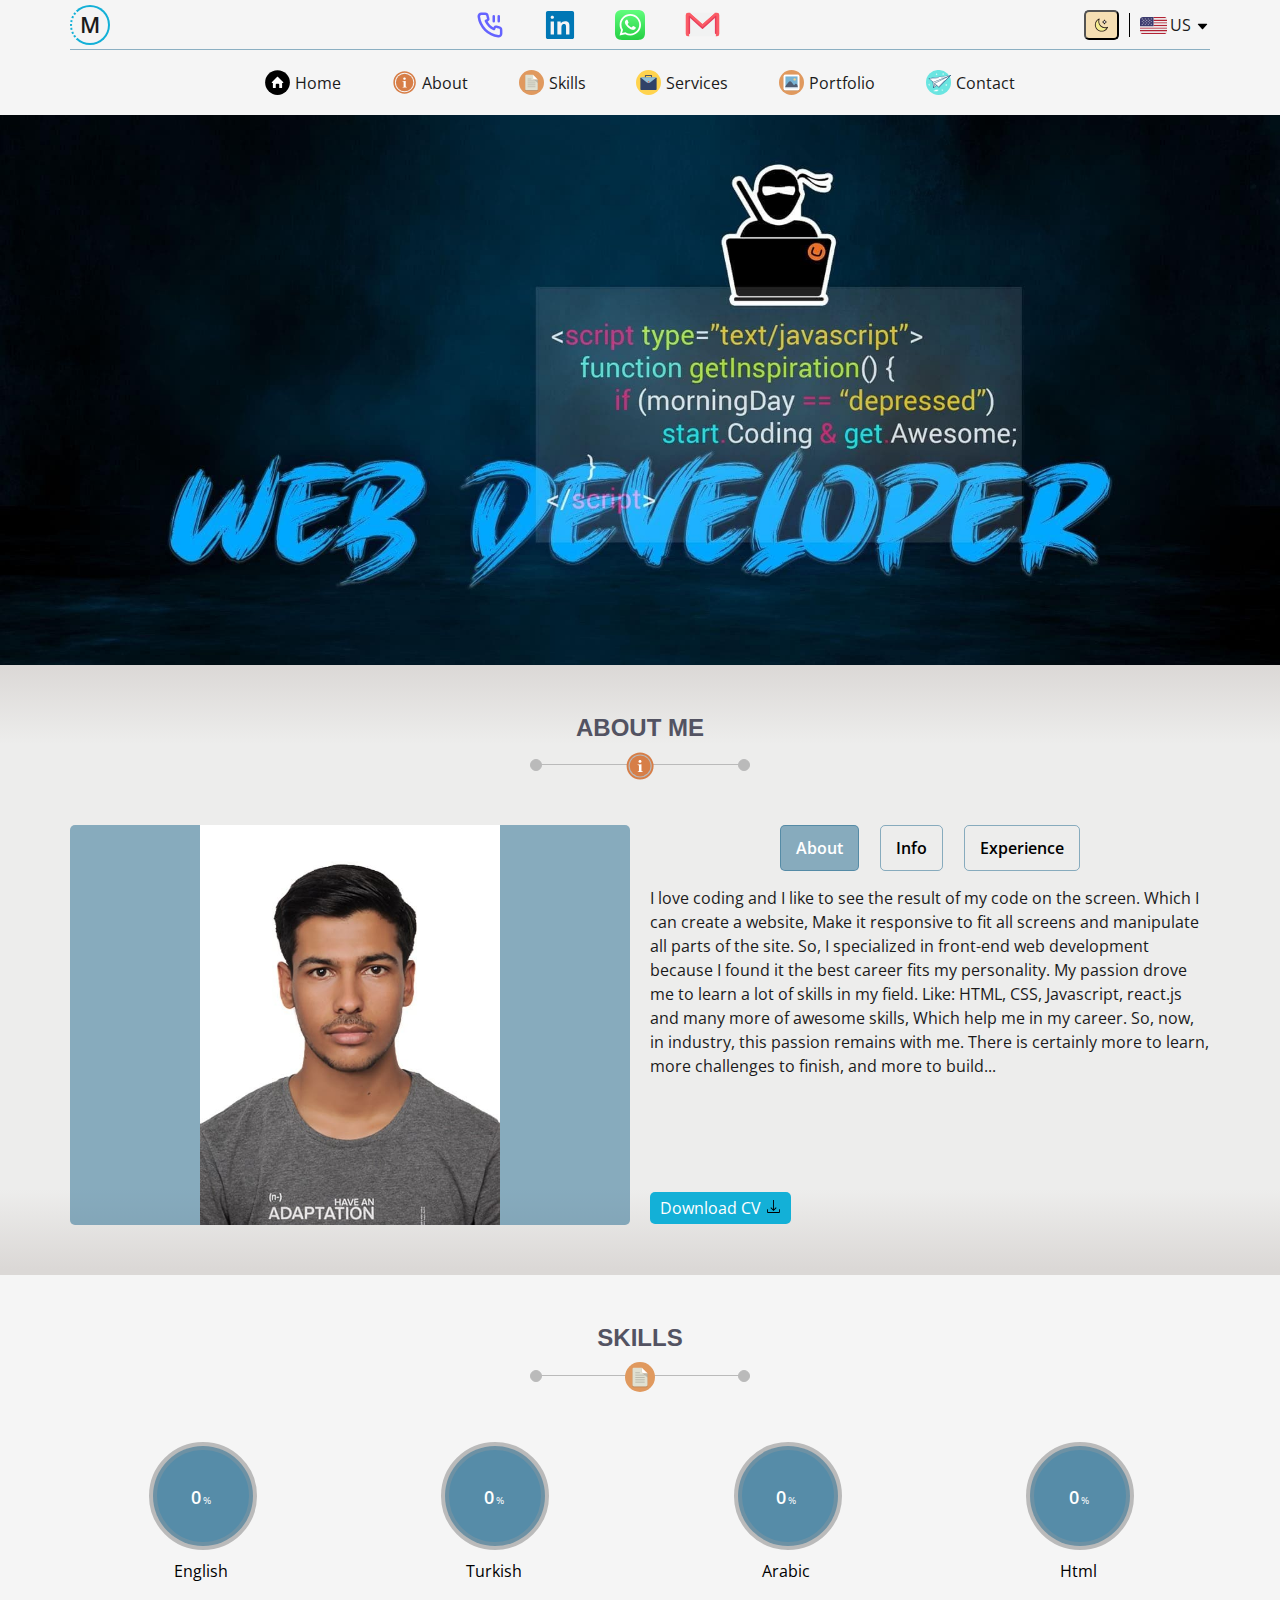
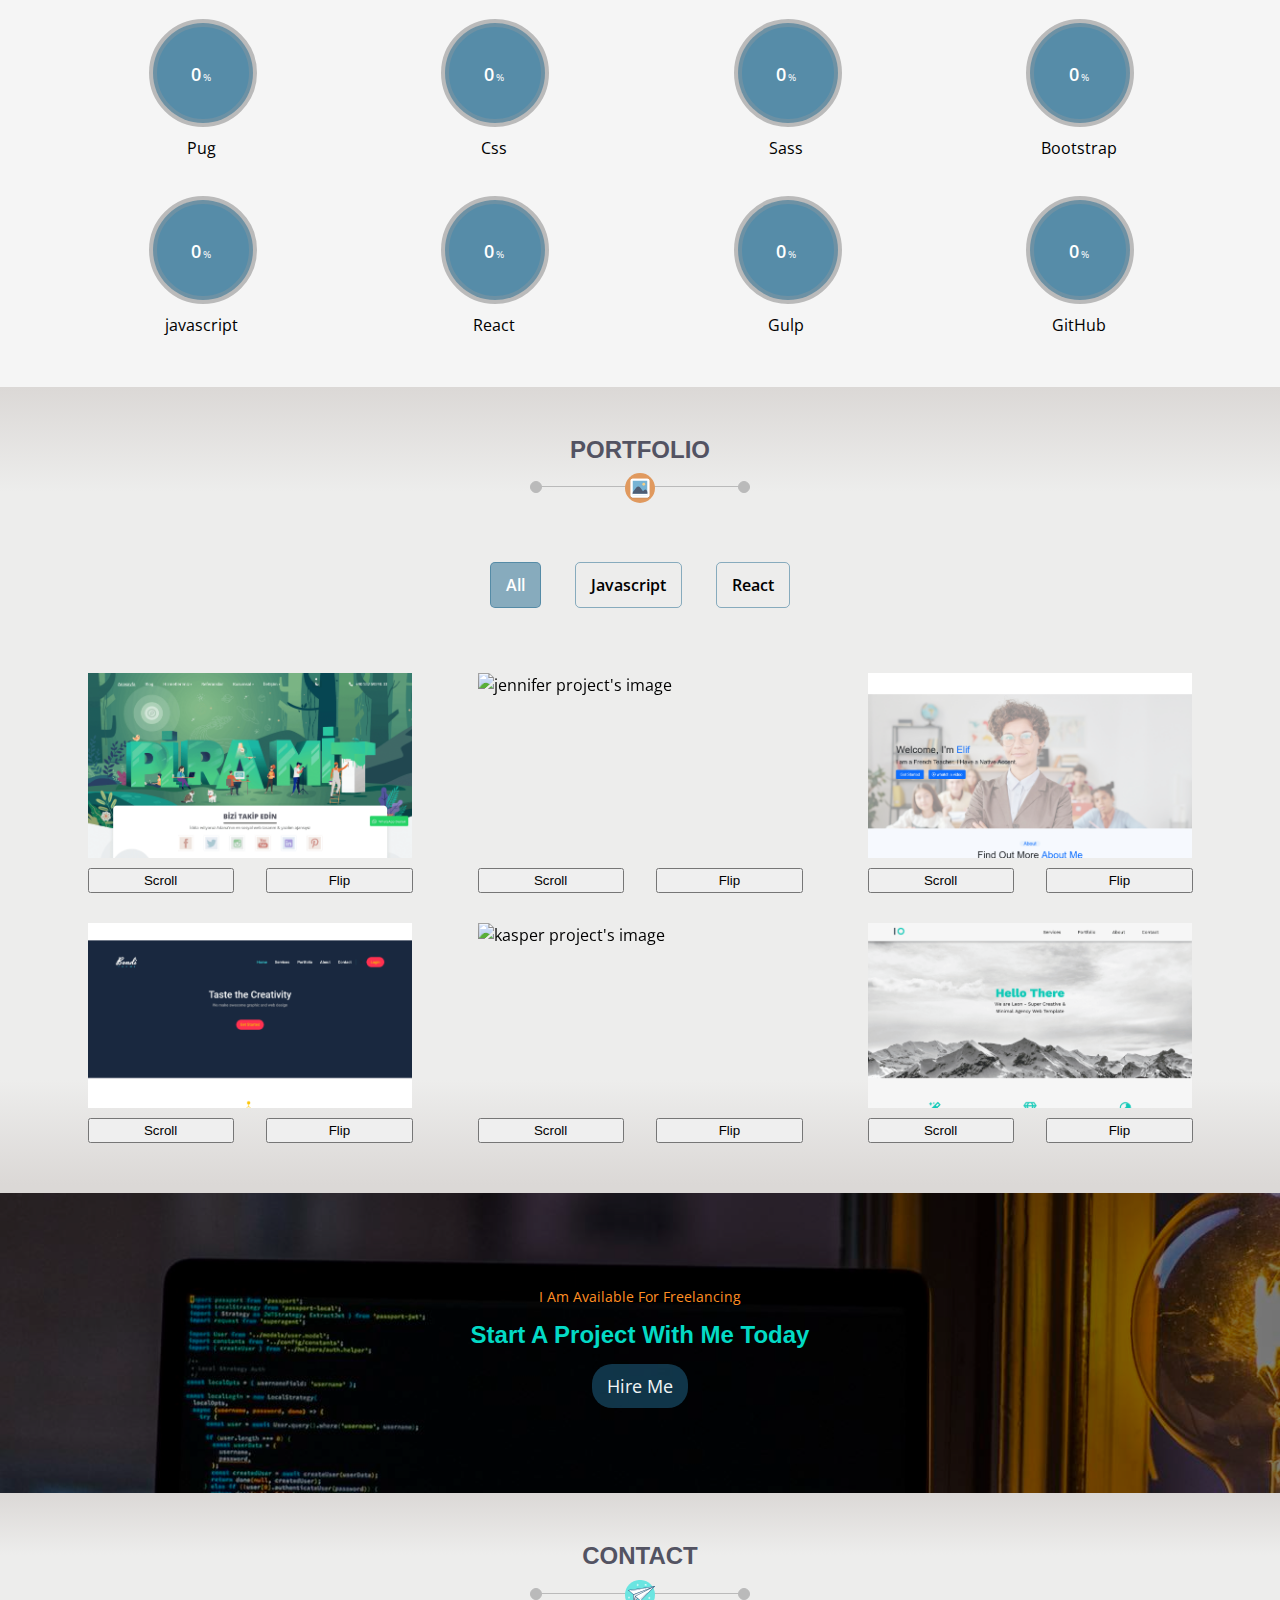
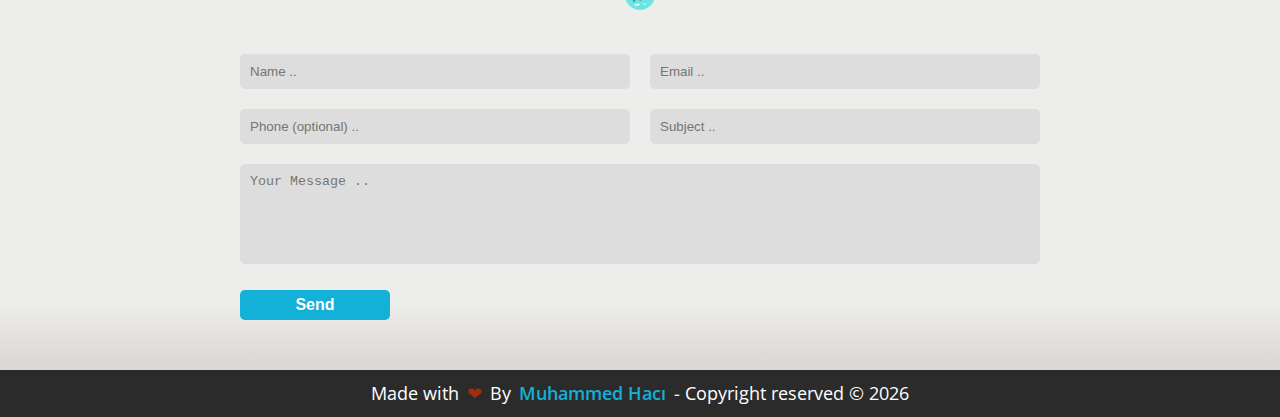
==== commit 45fef0d9: "u" ====
--- a/index.html
+++ b/index.html
@@ -34,4 +34,4 @@
 </svg></div><div class="name">Gulp </div></div><div class="skill"><div class="progress"><div class="percentage"><span class="number" data-number="85">0</span><span>%</span></div><svg>
 <circle cx="60" cy="60" r="50"/>
 <circle data-number = "85" class="circle" cx="60" cy="60" r="50"/>
-</svg></div><div class="name">GitHub </div></div></div></div></section><!--================= End Skills ================ //  --><!--============== Start Portfolio ============== //  --><section class="portfolio" id="portfolio"> <div class="container"> <div class="title"><h2>Portfolio</h2><img src="assets/svg/portfolio.svg" alt="portfolio icon"></div><div class="content"> <div class="filter"> <ul> <li class="active" data-text="all">All</li><li data-text="javascript">Javascript</li><li data-text="react">React</li></ul><div class="project"> <div class="javascript all one"><div class="face front"><div class="img-holder"><img src="assets/images/piramit.png" alt="piramit project's image"></div><div class="btns"><button class="sroll" data-height="1510">Scroll</button><button class="flip" data-word="one">Flip</button></div></div><div class="face back"> <div class="details"><h4> <span>Name: </span>Piramit</h4><p> <span>Used tools: </span>Html(Pug) - Css(Sass) - Javascript</p><p><span>Description: </span>A Website for a Turkish company that serves building Websites for other companies and customers.</p></div><div class="links"> <a href="https://github.com/Muhammed-Haci/piramit" target="_blank"> <img src="assets/svg/code.svg" alt="Coding SVG"><span>Code </span></a><a href="https://muhammed-haci.github.io/piramit/" target="_blank"> <img src="assets/svg/computer.svg" alt="computer SVG"><span>Live</span></a></div></div></div><div class="javascript all two"><div class="face front"><div class="img-holder"><img src="assets/images/jennifer.png" alt="jennifer project's image"></div><div class="btns"> <button class="sroll" data-height="3416.7">Scroll</button><button class="flip" data-word="two">Flip</button></div></div><div class="face back"> <div class="details"><h4> <span>Name: </span>Jennifer </h4><p> <span>Used tools: </span>Html(Pug) - Css(Sass) - Javascript</p><p><span>Description: </span>A personal Website. </p></div><div class="links"> <a href="https://github.com/Muhammed-Haci/jennifer" target="_blank"> <img src="assets/svg/code.svg" alt="Coding SVG"><span>Code </span></a><a href="https://muhammed-haci.github.io/jennifer/" target="_blank"> <img src="assets/svg/computer.svg" alt="computer SVG"><span>Live</span></a></div></div></div><div class="javascript all three"><div class="face front"><div class="img-holder"><img src="assets/images/elif.png" alt="Elif project's image"></div><div class="btns"> <button class="sroll" data-height="1236.87">Scroll</button><button class="flip" data-word="three">Flip</button></div></div><div class="face back"> <div class="details"><h4> <span>Name: </span>Elif</h4><p> <span>Used tools: </span>Html(Pug) - Css(Sass) - Javascript</p><p><span>Description: </span>A personal Website.</p></div><div class="links"> <a href="https://github.com/Muhammed-Haci/elif" target="_blank"> <img src="assets/svg/code.svg" alt="Coding SVG"><span>Code </span></a><a href="https://muhammed-haci.github.io/elif/" target="_blank"> <img src="assets/svg/computer.svg" alt="computer SVG"><span>Live</span></a></div></div></div><div class="react all four"><div class="face front"><div class="img-holder"><img src="assets/images/bondi.png" alt="bondi project's image"></div><div class="btns"> <button class="sroll" data-height="1127.5">Scroll</button><button class="flip" data-word="four">Flip</button></div></div><div class="face back"><div class="details"> <h4> <span>Name: </span>Bondi</h4><p> <span>Used tools: </span>Html(Pug) - Bootstrap - Javascript</p><p><span>Description: </span>A Website made for practicing.</p></div><div class="links"> <a href="https://github.com/Muhammed-Haci/bondi" target="_blank"> <img src="assets/svg/code.svg" alt="Coding SVG"><span>Code </span></a><a href="https://muhammed-haci.github.io/bondi/" target="_blank"> <img src="assets/svg/computer.svg" alt="computer SVG"><span>Live</span></a></div></div></div><div class="react all five"><div class="face front"><div class="img-holder"><img src="assets/images/kasper.png" alt="kasper project's image"></div><div class="btns"> <button class="sroll" data-height="2153.33">Scroll</button><button class="flip" data-word="five">Flip</button></div></div><div class="face back"> <div class="details"><h4> <span>Name: </span>Kasper</h4><p> <span>Used tools: </span>Html(Pug) - Css(Sass) - Javascript</p><p><span>Description: </span>A Website made for practicing.</p></div><div class="links"> <a href="https://github.com/Muhammed-Haci/kasper" target="_blank"> <img src="assets/svg/code.svg" alt="Coding SVG"><span>Code </span></a><a href="https://muhammed-haci.github.io/kasper/" target="_blank"> <img src="assets/svg/computer.svg" alt="computer SVG"><span>Live</span></a></div></div></div><div class="react all six"><div class="face front"><div class="img-holder"><img src="assets/images/leon.png" alt="Leon project's image"></div><div class="btns"> <button class="sroll" data-height="900.55">Scroll</button><button class="flip" data-word="six">Flip</button></div></div><div class="face back"> <div class="details"><h4> <span>Name: </span>Leon</h4><p> <span>Used tools: </span>Html(Pug) - Css(Sass) - Javascript</p><p><span>Description: </span>A Website made for practicing.</p></div><div class="links"> <a href="https://github.com/Muhammed-Haci/leon" target="_blank"> <img src="assets/svg/code.svg" alt="Coding SVG"><span>Code </span></a><a href="https://muhammed-haci.github.io/leon/" target="_blank"> <img src="assets/svg/computer.svg" alt="computer SVG"><span>Live</span></a></div></div></div></div></div></div></div></section><!--================ End Portfolio ============== //    --><!--================= Start Hiring ============== //--><section class="hiring"><div class="container"> <p>I am available for freelancing</p><h2>start a project with me today</h2><a href="#contact">hire me </a></div></section><!--================== End Hiring =============== //  --><!--================ Start contact ============== //  --><section class="contact" id="contact"><div class="container"> <div class="title"><h2>Contact</h2><img src="assets/svg/contact.svg" alt="contact icon"></div><div class="content"> <form id="form" autocomplete="on" method="post"> <div class="fields"><input type="text" name="username" placeholder="Name .." required><input type="email" name="email" placeholder="Email .." required><input type="tel" name="phone" placeholder="Phone (optional) .."><input type="text" name="object" placeholder="Subject .." required spellcheck="true"></div><textarea name="message" spellcheck="true" placeholder="Your Message .." required></textarea><input id="subBtn" type="submit" value="Send"></form></div></div></section><!--================= End contact =============== //--><!--================ Start Footer =============== //  --><footer><div class="container"> <div class="copyright">Made with   <span class="heart"> &#10084;   </span>By  <span class="author">Muhammed Hacı </span>- Copyright reserved &copy; <span class="year"></span></div></div></footer><!--================ End Footer ================= //  --><!--============== Project's Scripts ============ //  --><script src="scripts/main.js"></script><script src="https://cdn.jsdelivr.net/npm/@emailjs/browser@3/dist/email.min.js"></script><script type="text/javascript"> emailjs.init('trjO9kjRENFVDyi2o')</script></body></html>+</svg></div><div class="name">GitHub </div></div></div></div></section><!--================= End Skills ================ //  --><!--============== Start Portfolio ============== //  --><section class="portfolio" id="portfolio"> <div class="container"> <div class="title"><h2>Portfolio</h2><img src="assets/svg/portfolio.svg" alt="portfolio icon"></div><div class="content"> <div class="filter"> <ul> <li class="active" data-text="all">All</li><li data-text="javascript">Javascript</li><li data-text="react">React</li></ul><div class="project"> <div class="javascript all one"><div class="face front"><div class="img-holder"><img src="assets/images/piramit.png" alt="piramit project's image"></div><div class="btns"><button class="sroll" data-height="1510">Scroll</button><button class="flip" data-word="one">Flip</button></div></div><div class="face back"> <div class="details"><h4> <span>Name: </span>Piramit</h4><p> <span>Used tools: </span>Html(Pug) - Css(Sass) - Javascript</p><p><span>Description: </span>A Website for a Turkish company that serves building Websites for other companies and customers.</p></div><div class="links"> <a href="https://github.com/Muhammed-Haci/piramit" target="_blank"> <img src="assets/svg/code.svg" alt="Coding SVG"><span>Code </span></a><a href="https://muhammed-haci.github.io/piramit/" target="_blank"> <img src="assets/svg/computer.svg" alt="computer SVG"><span>Live</span></a></div></div></div><div class="javascript all two"><div class="face front"><div class="img-holder"><img src="assets/images/jennifer.png" alt="jennifer project's image"></div><div class="btns"> <button class="sroll" data-height="3416.7">Scroll</button><button class="flip" data-word="two">Flip</button></div></div><div class="face back"> <div class="details"><h4> <span>Name: </span>Jennifer </h4><p> <span>Used tools: </span>Html(Pug) - Css(Sass) - Javascript</p><p><span>Description: </span>A personal Website. </p></div><div class="links"> <a href="https://github.com/Muhammed-Haci/jennifer" target="_blank"> <img src="assets/svg/code.svg" alt="Coding SVG"><span>Code </span></a><a href="https://muhammed-haci.github.io/jennifer/" target="_blank"> <img src="assets/svg/computer.svg" alt="computer SVG"><span>Live</span></a></div></div></div><div class="javascript all three"><div class="face front"><div class="img-holder"><img src="assets/images/elif.png" alt="Elif project's image"></div><div class="btns"> <button class="sroll" data-height="1236.87">Scroll</button><button class="flip" data-word="three">Flip</button></div></div><div class="face back"> <div class="details"><h4> <span>Name: </span>Elif</h4><p> <span>Used tools: </span>Html(Pug) - Css(Sass) - Javascript</p><p><span>Description: </span>A personal Website.</p></div><div class="links"> <a href="https://github.com/Muhammed-Haci/elif" target="_blank"> <img src="assets/svg/code.svg" alt="Coding SVG"><span>Code </span></a><a href="https://muhammed-haci.github.io/elif/" target="_blank"> <img src="assets/svg/computer.svg" alt="computer SVG"><span>Live</span></a></div></div></div><div class="react all four"><div class="face front"><div class="img-holder"><img src="assets/images/bondi.png" alt="bondi project's image"></div><div class="btns"> <button class="sroll" data-height="1127.5">Scroll</button><button class="flip" data-word="four">Flip</button></div></div><div class="face back"><div class="details"> <h4> <span>Name: </span>Bondi</h4><p> <span>Used tools: </span>Html(Pug) - Bootstrap - Javascript</p><p><span>Description: </span>A Website made for practicing.</p></div><div class="links"> <a href="https://github.com/Muhammed-Haci/bondi" target="_blank"> <img src="assets/svg/code.svg" alt="Coding SVG"><span>Code </span></a><a href="https://muhammed-haci.github.io/bondi/" target="_blank"> <img src="assets/svg/computer.svg" alt="computer SVG"><span>Live</span></a></div></div></div><div class="react all five"><div class="face front"><div class="img-holder"><img src="assets/images/kasper.png" alt="kasper project's image"></div><div class="btns"> <button class="sroll" data-height="2153.33">Scroll</button><button class="flip" data-word="five">Flip</button></div></div><div class="face back"> <div class="details"><h4> <span>Name: </span>Kasper</h4><p> <span>Used tools: </span>Html(Pug) - Css(Sass) - Javascript</p><p><span>Description: </span>A Website made for practicing.</p></div><div class="links"> <a href="https://github.com/Muhammed-Haci/kasper" target="_blank"> <img src="assets/svg/code.svg" alt="Coding SVG"><span>Code </span></a><a href="https://muhammed-haci.github.io/kasper/" target="_blank"> <img src="assets/svg/computer.svg" alt="computer SVG"><span>Live</span></a></div></div></div><div class="react all six"><div class="face front"><div class="img-holder"><img src="assets/images/leon.png" alt="Leon project's image"></div><div class="btns"> <button class="sroll" data-height="900.55">Scroll</button><button class="flip" data-word="six">Flip</button></div></div><div class="face back"> <div class="details"><h4> <span>Name: </span>Leon</h4><p> <span>Used tools: </span>Html(Pug) - Css(Sass) - Javascript</p><p><span>Description: </span>A Website made for practicing.</p></div><div class="links"> <a href="https://github.com/Muhammed-Haci/leon" target="_blank"> <img src="assets/svg/code.svg" alt="Coding SVG"><span>Code </span></a><a href="https://muhammed-haci.github.io/leon/" target="_blank"> <img src="assets/svg/computer.svg" alt="computer SVG"><span>Live</span></a></div></div></div></div></div></div></div></section><!--================ End Portfolio ============== //    --><!--================= Start Hiring ============== //--><section class="hiring"><div class="container"> <p>I am available for freelancing</p><h2>start a project with me today</h2><a href="#contact">hire me </a></div></section><!--================== End Hiring =============== //  --><!--================ Start contact ============== //  --><section class="contact" id="contact"><div class="container"> <div class="title"><h2>Contact</h2><img src="assets/svg/contact.svg" alt="contact icon"></div><div class="content"> <form id="form" autocomplete="on" method="post"> <div class="fields"><input type="text" name="username" placeholder="Name .." required><input type="email" name="email" placeholder="Email .." required><input type="tel" name="phone" placeholder="Phone (optional) .."><input type="text" name="object" placeholder="Subject .." required spellcheck="true"></div><textarea name="message" spellcheck="true" placeholder="Your Message .." required></textarea><button id="subBtn" type="submit">Send</button></form></div></div></section><!--================= End contact =============== //--><!--================ Start Footer =============== //  --><footer><div class="container"> <div class="copyright">Made with   <span class="heart"> &#10084;   </span>By  <span class="author">Muhammed Hacı </span>- Copyright reserved &copy; <span class="year"></span></div></div></footer><!--================ End Footer ================= //  --><!--============== Project's Scripts ============ //  --><script src="scripts/main.js"></script><script src="https://cdn.jsdelivr.net/npm/@emailjs/browser@3/dist/email.min.js"></script><script type="text/javascript"> emailjs.init('trjO9kjRENFVDyi2o')</script></body></html>--- a/styles/styles.css
+++ b/styles/styles.css
@@ -1,2 +1,2 @@
-*{box-sizing:border-box;-moz-box-sizing:border-box;-webkit-box-sizing:border-box;margin:0;padding:0}html{font-size:100%;scroll-behavior:smooth}body::-webkit-scrollbar{height:5px;width:5px}body::-webkit-scrollbar-track{background-color:#add8e6}body::-webkit-scrollbar-thumb{background-color:gray;border-radius:10px}body::-webkit-scrollbar-corner{background-color:#add8e6;border-radius:10px}.container{margin-left:auto;margin-right:auto;padding-left:15px;padding-right:15px}@media (min-width:768px){.container{width:750px}}@media (min-width:992px){.container{width:970px}}@media (min-width:1200px){.container{width:1170px}}@media (min-width:1400px){.container{width:1370px}}img,video{height:auto;max-width:100%}img{max-height:100%}ul{list-style:none}::-moz-selection{background:var(--primary-clr);color:#fff}::selection{background:var(--primary-clr);color:#fff}body{background-color:var(--background-clr);font-family:var(--body-font);line-height:1.5;overflow-x:hidden}h1,h2,h3{font-family:var(--title-font);line-height:1.1;margin-top:0}h1{font-size:1.5rem;margin-bottom:.1875rem}@media (min-width:1200px){h1{font-size:1.75rem}}h2{font-size:1.5rem;margin-bottom:1.5rem}a,a:active,a:visited{text-decoration:none}a:visited{color:#add8e6}:root{--white-clr:#fff;--black-clr:#000;--light-clr:#bababa;--dark-clr:#2b2b2b;--foreground-clr:linear-gradient(180deg,#dbd8d6 0%,#ededec 13%,#ededec 86%,#dbd8d6 99%,#dbd8d6);--background-clr:#f5f5f5;--title-clr:#535362;--text-clr:#1b1b1b;--primary-clr:#13b0d7;--primary-alt-clr:#21688e7f;--danger-clr:#d20000;--secondary-clr:#9f2f0a;--body-font:"open Sans",sans-serif;--title-font:"Merriweather",sans-serif;--box-shadow:0px 0px 20px hsla(0,0%,60%,.33);--line-height-lg:2;--transition:0.5s;--border-radius:5px;--border-radius-lg:10px;--space-sm:0.625rem;--space-md:1.25rem;--space-lg:3.125rem;--space-xlg:6.25rem}body.light{--white-clr:#fff;--black-clr:#000;--light-clr:#bababa;--dark-clr:#2b2b2b;--foreground-clr:linear-gradient(180deg,#dbd8d6 0%,#ededec 13%,#ededec 86%,#dbd8d6 99%,#dbd8d6);--background-clr:#f5f5f5;--title-clr:#535362;--text-clr:#1b1b1b;--primary-clr:#13b0d7;--primary-alt-clr:#21688e7f;--danger-clr:#d20000}@media (prefers-color-scheme:dark){:root{--white-clr:#000;--black-clr:#fff;--light-clr:#303030;--dark-clr:#ddd;--foreground-clr:linear-gradient(180deg,#2b2b2b 0%,#1f1f1f 13%,#1f1f1f 86%,#2b2b2b 99%,#2b2b2b);--background-clr:#1f1f1f;--title-clr:#e3796a;--text-clr:#f0f4f5;--primary-clr:#0093b8;--primary-alt-clr:#21688e7f;--danger-clr:#d20000}:root img{filter:brightness(90%)}}body.dark{--white-clr:#000;--black-clr:#fff;--light-clr:#303030;--dark-clr:#ddd;--foreground-clr:linear-gradient(180deg,#2b2b2b 0%,#1f1f1f 13%,#1f1f1f 86%,#2b2b2b 99%,#2b2b2b);--background-clr:#1f1f1f;--title-clr:#e3796a;--text-clr:#f0f4f5;--primary-clr:#0093b8;--primary-alt-clr:#21688e7f;--danger-clr:#d20000}body.dark img{filter:brightness(90%)}.title{margin:0 auto;padding-bottom:60px;position:relative;text-align:center;width:200px}.title:after,.title:before{background-color:var(--light-clr);border:1px solid var(--light-clr);border-radius:50%;bottom:54px;content:"";display:block;height:10px;position:absolute;width:10px}.title:before{left:-10px}.title:after{right:-10px}.title h2{color:var(--title-clr);position:relative;text-transform:uppercase}.title h2:before{border-top:1px solid var(--light-clr);bottom:-26px;height:2px;width:100%}.title h2:after,.title h2:before{content:"";display:block;position:absolute}.title h2:after{background-color:var(--light-clr);border-radius:50%;bottom:-38px;height:25px;width:25px}.title h2:after,.title img{left:50%;transform:translateX(-50%)}.title img{bottom:44px;position:absolute;width:30px}header .content{align-items:center;border-bottom:1px solid var(--primary-alt-clr);display:flex;height:40px;justify-content:space-between;position:relative}@media (min-width:768px){header .content{height:50px}}header .content .logo{border:2px solid var(--primary-clr);border-left-style:dotted;border-radius:50%;color:var(--text-clr);font-size:22px;font-weight:600;height:40px;line-height:35px;position:absolute;text-align:center;text-transform:capitalize;top:45px;-webkit-user-select:none;-moz-user-select:none;-ms-user-select:none;user-select:none;width:40px}@media (min-width:768px){header .content .logo{position:static}}header .content>ul{align-items:center;display:flex;justify-content:space-between}header .content>ul li{height:30px;width:30px}header .content>ul li:last-child{height:35px;width:35px}header .content>ul li:not(:last-child){-webkit-margin-end:10px;margin-inline-end:10px}@media (min-width:768px){header .content>ul li:not(:last-child){-webkit-margin-end:40px;margin-inline-end:40px}}header .content .options{align-items:center;display:flex;justify-content:space-between}header .content button{-webkit-margin-end:10px;background-color:wheat;border-radius:5px;cursor:pointer;height:30px;margin-inline-end:10px;width:35px}header .content button img{width:100%}header .content .website__lang{-webkit-padding-start:10px;-webkit-border-start:1px solid var(--black-clr);border-inline-start:1px solid var(--black-clr);color:var(--text-clr);cursor:pointer;padding-inline-start:10px;position:relative;z-index:3}header .content .website__lang img:first-child{-webkit-padding-end:3px;padding-inline-end:3px;width:30px}header .content .website__lang .flag{bottom:-3px;position:relative}header .content .website__lang.open .lang__list{display:block!important}header .content .website__lang.open .arrow{transform:rotate(180deg)}header .content .arrow{position:relative;top:3px;transition:var(--transition);width:15px}header .content .lang__list{background:var(--foreground-clr);display:none;left:0;position:absolute;top:0;transition:var(--transition)}header .content .lang__list a{align-items:center;display:flex;justify-content:space-around;padding:3px 10px}header .content .lang__list a:hover{background-color:var(--primary-alt-clr)}header .content .lang__list span{color:var(--black-clr)}header nav{align-items:center;display:flex;height:50px;justify-content:flex-end;padding-block:10px;position:relative}@media (min-width:768px){header nav{height:unset;margin:0 auto;max-width:50rem}}header nav .toggle__manu{cursor:pointer;transition:var(--transition);transition-delay:.4s;width:35px}@media (min-width:768px){header nav .toggle__manu{display:none}}header nav .toggle__manu span{background-color:var(--primary-clr);display:block;height:3px;transition:var(--transition);width:100%}header nav .toggle__manu span:not(:last-child){margin-bottom:5px}header nav .toggle__manu.open{transform:rotate(-45deg)}header nav .toggle__manu.open span:first-child{background-color:var(--danger-clr);transform:translateY(10px);transition-delay:.2s}header nav .toggle__manu.open span:nth-child(2){opacity:0;transform:translateX(-15px)}header nav .toggle__manu.open span:last-child{background-color:var(--danger-clr);transform:rotate(-90deg) translateX(6px);transition-delay:.2s}header nav .toggle__manu.open~ul{bottom:-133px!important;opacity:1!important;z-index:2!important}header nav ul{background:var(--foreground-clr);border-radius:0 0 5px 5px;bottom:-160px;display:grid;grid-template-columns:auto auto auto;opacity:0;position:absolute;transition:var(--transition);transition-delay:.2s;width:100%;z-index:-2}@media (min-width:768px){header nav ul{align-items:center;background:transparent!important;display:flex;justify-content:space-around;opacity:1;position:static;z-index:2}}header nav ul li{border-radius:5px;padding-block:10px;transition:var(--transition)}header nav ul li:hover{background:var(--foreground-clr)}header nav ul a{text-align:center}@media (min-width:768px){header nav ul a{align-items:center;-moz-column-gap:5px;column-gap:5px;display:flex;padding-inline:10px}}header nav ul a img{display:block;margin:0 auto;width:25px}@media (min-width:768px){header nav ul a img{display:inline;margin:unset}}header nav ul a span{color:var(--text-clr);display:block;font-size:14px}@media (min-width:768px){header nav ul a span{display:inline;font-size:unset}}.landing{background:var(--primary-clr) url(../assets/images/landing.jpg) top center/cover;min-height:220px}@media (min-width:768px){.landing{min-height:550px}}.scroll_up{background-color:var(--primary-clr);border-radius:5px;bottom:15px;cursor:pointer;height:30px;position:fixed;right:-35px;transition:var(--transition);width:30px;z-index:5}.scroll_up:hover{background-color:var(--primary-alt-clr)}.preloader{align-items:center;background-color:#e6e6e6;display:flex;height:100vh;justify-content:center;left:0;position:fixed;top:0;width:100vw;z-index:10}.preloader img{width:100px}.about{background:var(--foreground-clr);padding-block:50px}@media (min-width:768px){.about .content{-moz-column-gap:20px;column-gap:20px;display:flex;justify-content:space-between}}.about .img-holder{background:var(--primary-alt-clr) url(../assets/images/about.jpg) center center/cover;background-repeat:no-repeat;background-size:contain;border-radius:5px;height:400px}@media (min-width:576px){.about .img-holder{margin:0 auto;width:50%}}@media (min-width:768px){.about .filter{width:50%}}.about .filter>ul{align-items:center;display:flex;justify-content:space-between;margin:0 auto;max-width:300px;padding-block:15px}@media (min-width:768px){.about .filter>ul{padding-top:0}}.about .filter>ul li{border:1px solid var(--primary-alt-clr);border-radius:5px;color:var(--black-clr);cursor:pointer;font-weight:600;padding:10px 15px;transition:var(--transition);-webkit-user-select:none;-moz-user-select:none;-ms-user-select:none;user-select:none}.about .filter>ul li.active,.about .filter>ul li:focus,.about .filter>ul li:hover{background-color:var(--primary-alt-clr);border-color:var(--primary-alt-clr);color:var(--white-clr)}.about .filter .info>div{color:var(--text-clr);display:none;line-height:var(--line-height);margin-bottom:20px}@media (min-width:576px){.about .filter .info>div{min-height:290px}}.about .filter .info>div a{color:inherit;text-decoration:underline;transition:var(--transition)}.about .filter .info>div a:hover{color:var(--primary-clr)}.about .filter .info>div:nth-child(2){align-items:start;flex-wrap:wrap;gap:1.25rem;justify-content:space-between}.about .filter .info>div:nth-child(2) div{margin-block:20px}.about .filter .info>div:nth-child(2) h4{color:var(--title-clr)}.about .filter .info div.active{display:flex}.about .filter>a{background-color:var(--primary-clr);border-radius:5px;color:var(--text-clr);color:var(--white-clr);margin-top:10px;padding:5px 10px;transition:var(--transition)}.about .filter>a:focus,.about .filter>a:hover{background-color:var(--primary-alt-clr)}.about .filter>a img{-webkit-margin-start:5px;margin-inline-start:5px;width:15px}.skills{padding-block:50px}.skills .content{display:grid;gap:30px;grid-template-columns:auto auto;place-items:center}@media (min-width:576px){.skills .content{grid-template-columns:auto auto auto}}@media (min-width:768px){.skills .content{grid-template-columns:auto auto auto auto}}.skills .skill{text-align:center;width:-webkit-fit-content;width:-moz-fit-content;width:fit-content}.skills .progress{position:relative}.skills .percentage{color:#fff;left:50%;position:absolute;top:50%;transform:translate(-50%,-50%)}.skills .percentage span:first-child{font-size:1.125rem;font-weight:600;margin-right:2px}.skills .percentage span:last-child{font-size:10px}.skills svg{height:117px;width:117px}.skills circle{fill:var(--primary-alt-clr);stroke-width:.5rem;stroke-dasharray:314.2033691406;transition:3s}.skills circle:first-child{stroke:var(--light-clr)}.skills circle:last-child{stroke:var(--primary-clr);stroke-dashoffset:314.2033691406}.skills .name{color:var(--black-clr)}.portfolio{background:var(--foreground-clr);padding-block:50px}.portfolio .filter ul{align-items:center;display:flex;justify-content:space-between;margin:0 auto;max-width:300px;padding-block:15px}.portfolio .filter ul li{border:1px solid var(--primary-alt-clr);border-radius:5px;color:var(--black-clr);cursor:pointer;font-weight:600;padding:10px 15px;transition:var(--transition)}.portfolio .filter ul li.active,.portfolio .filter ul li:focus,.portfolio .filter ul li:hover{background-color:var(--primary-alt-clr);border-color:var(--primary-alt-clr);color:var(--white-clr)}.portfolio .filter .project{display:grid;gap:30px;grid-template-columns:auto;padding-top:50px;place-items:center}@media (min-width:576px){.portfolio .filter .project{grid-template-columns:auto auto}}@media (min-width:992px){.portfolio .filter .project{grid-template-columns:auto auto auto}}.portfolio .filter .project .all{height:220px;position:relative;transform-style:preserve-3d;transition:var(--transition);width:325px}.portfolio .filter .project .all .face{-webkit-backface-visibility:hidden;backface-visibility:hidden;height:100%;left:0;position:absolute;top:0}.portfolio .filter .project .all .face.front{overflow:hidden;width:100%}.portfolio .filter .project .all .face.front .img-holder{height:84%;margin-bottom:10px;overflow:hidden;width:100%}.portfolio .filter .project .all .face.front .img-holder img{max-height:unset;transition:10s}.portfolio .filter .project .all .face.front .btns{align-items:center;display:flex;justify-content:space-between}.portfolio .filter .project .all .face.front .btns button{cursor:pointer;height:25px;width:45%}.portfolio .filter .project .all .face.back{background-color:var(--light-clr);color:var(--text-clr);display:flex;flex-direction:column;justify-content:space-between;padding:10px;transform:rotateY(180deg)}.portfolio .filter .project .all .face.back span{color:var(--title-clr);font-weight:700}.portfolio .filter .project .all .face.back .links{align-items:center;display:flex;justify-content:space-between;margin-top:.625rem}.portfolio .filter .project .all .face.back .links a{align-items:center;border:1px solid var(--primary-clr);border-radius:10px;-moz-column-gap:3px;column-gap:3px;display:flex;justify-content:space-between;padding:5px 10px;transition:var(--transition)}.portfolio .filter .project .all .face.back .links a span{color:var(--text-clr)!important;font-weight:400!important}.portfolio .filter .project .all .face.back .links a:focus,.portfolio .filter .project .all .face.back .links a:hover{background-color:var(--primary-clr)}.portfolio .filter .project .all .face.back .links img{width:15px}.portfolio .filter .project .all.fliped{transform:rotateY(-180deg)}.hiring{align-items:center;background:var(--primary-alt-clr) url(../assets/images/hire.jpeg) center center/cover;display:grid;height:300px;padding-block:50px;position:relative;text-align:center}.hiring:after{background-color:#00000082;content:"";height:100%;inset:0;position:absolute;width:100%}.hiring .container{z-index:1}.hiring p{color:#ff8f24;font-size:14px;margin-bottom:15px}.hiring h2,.hiring p{text-transform:capitalize}.hiring h2{color:#03dac5}.hiring a{background-color:var(--primary-alt-clr);border-radius:20px;color:#f0f4f5;font-size:1.125rem;padding:10px 15px;text-transform:capitalize;transition:var(--transition)}.hiring a:active,.hiring a:focus,.hiring a:hover{background-color:var(--primary-clr)}.contact{background:var(--foreground-clr);padding-block:50px}.contact form{margin:0 auto;max-width:50rem}.contact .fields{display:grid;gap:20px}@media (min-width:768px){.contact .fields{grid-template-columns:auto auto}}.contact input{background-color:#ddd;border:none;border-radius:5px;direction:auto;outline:none;padding:10px;transition:var(--transition)}.contact input:focus::-moz-placeholder{opacity:0}.contact input:focus:-ms-input-placeholder{opacity:0}.contact input:focus::placeholder{opacity:0}.contact textarea{background-color:#ddd;border:none;border-radius:5px;height:100px;margin-block:20px;outline:none;overflow-y:auto;padding:10px;resize:none;transition:var(--transition);width:100%}.contact textarea:focus::-moz-placeholder{opacity:0}.contact textarea:focus:-ms-input-placeholder{opacity:0}.contact textarea:focus::placeholder{opacity:0}.contact input[type=submit]{background-color:var(--primary-clr);border:none;color:var(--white-clr);cursor:pointer;font-size:16px;font-weight:600;transition:var(--transition);width:100%}.contact input[type=submit]:focus,.contact input[type=submit]:hover{background-color:var(--primary-alt-clr)}@media (min-width:576px){.contact input[type=submit]{width:150px}}footer{background-color:var(--dark-clr)}footer .copyright{color:var(--white-clr);font-size:1.125rem;padding-block:10px;text-align:center}footer .copyright .heart{color:var(--secondary-clr);margin-inline:.1875rem}footer .copyright .author{color:var(--primary-clr);font-weight:600;margin-inline:.1875rem}
+*{box-sizing:border-box;-moz-box-sizing:border-box;-webkit-box-sizing:border-box;margin:0;padding:0}html{font-size:100%;scroll-behavior:smooth}body::-webkit-scrollbar{height:5px;width:5px}body::-webkit-scrollbar-track{background-color:#add8e6}body::-webkit-scrollbar-thumb{background-color:gray;border-radius:10px}body::-webkit-scrollbar-corner{background-color:#add8e6;border-radius:10px}.container{margin-left:auto;margin-right:auto;padding-left:15px;padding-right:15px}@media (min-width:768px){.container{width:750px}}@media (min-width:992px){.container{width:970px}}@media (min-width:1200px){.container{width:1170px}}@media (min-width:1400px){.container{width:1370px}}img,video{height:auto;max-width:100%}img{max-height:100%}ul{list-style:none}::-moz-selection{background:var(--primary-clr);color:#fff}::selection{background:var(--primary-clr);color:#fff}body{background-color:var(--background-clr);font-family:var(--body-font);line-height:1.5;overflow-x:hidden}h1,h2,h3{font-family:var(--title-font);line-height:1.1;margin-top:0}h1{font-size:1.5rem;margin-bottom:.1875rem}@media (min-width:1200px){h1{font-size:1.75rem}}h2{font-size:1.5rem;margin-bottom:1.5rem}a,a:active,a:visited{text-decoration:none}a:visited{color:#add8e6}:root{--white-clr:#fff;--black-clr:#000;--light-clr:#bababa;--dark-clr:#2b2b2b;--foreground-clr:linear-gradient(180deg,#dbd8d6 0%,#ededec 13%,#ededec 86%,#dbd8d6 99%,#dbd8d6);--background-clr:#f5f5f5;--title-clr:#535362;--text-clr:#1b1b1b;--primary-clr:#13b0d7;--primary-alt-clr:#21688e7f;--danger-clr:#d20000;--secondary-clr:#9f2f0a;--body-font:"open Sans",sans-serif;--title-font:"Merriweather",sans-serif;--box-shadow:0px 0px 20px hsla(0,0%,60%,.33);--line-height-lg:2;--transition:0.5s;--border-radius:5px;--border-radius-lg:10px;--space-sm:0.625rem;--space-md:1.25rem;--space-lg:3.125rem;--space-xlg:6.25rem}body.light{--white-clr:#fff;--black-clr:#000;--light-clr:#bababa;--dark-clr:#2b2b2b;--foreground-clr:linear-gradient(180deg,#dbd8d6 0%,#ededec 13%,#ededec 86%,#dbd8d6 99%,#dbd8d6);--background-clr:#f5f5f5;--title-clr:#535362;--text-clr:#1b1b1b;--primary-clr:#13b0d7;--primary-alt-clr:#21688e7f;--danger-clr:#d20000}@media (prefers-color-scheme:dark){:root{--white-clr:#000;--black-clr:#fff;--light-clr:#303030;--dark-clr:#ddd;--foreground-clr:linear-gradient(180deg,#2b2b2b 0%,#1f1f1f 13%,#1f1f1f 86%,#2b2b2b 99%,#2b2b2b);--background-clr:#1f1f1f;--title-clr:#e3796a;--text-clr:#f0f4f5;--primary-clr:#0093b8;--primary-alt-clr:#21688e7f;--danger-clr:#d20000}:root img{filter:brightness(90%)}}body.dark{--white-clr:#000;--black-clr:#fff;--light-clr:#303030;--dark-clr:#ddd;--foreground-clr:linear-gradient(180deg,#2b2b2b 0%,#1f1f1f 13%,#1f1f1f 86%,#2b2b2b 99%,#2b2b2b);--background-clr:#1f1f1f;--title-clr:#e3796a;--text-clr:#f0f4f5;--primary-clr:#0093b8;--primary-alt-clr:#21688e7f;--danger-clr:#d20000}body.dark img{filter:brightness(90%)}.title{margin:0 auto;padding-bottom:60px;position:relative;text-align:center;width:200px}.title:after,.title:before{background-color:var(--light-clr);border:1px solid var(--light-clr);border-radius:50%;bottom:54px;content:"";display:block;height:10px;position:absolute;width:10px}.title:before{left:-10px}.title:after{right:-10px}.title h2{color:var(--title-clr);position:relative;text-transform:uppercase}.title h2:before{border-top:1px solid var(--light-clr);bottom:-26px;height:2px;width:100%}.title h2:after,.title h2:before{content:"";display:block;position:absolute}.title h2:after{background-color:var(--light-clr);border-radius:50%;bottom:-38px;height:25px;width:25px}.title h2:after,.title img{left:50%;transform:translateX(-50%)}.title img{bottom:44px;position:absolute;width:30px}header .content{align-items:center;border-bottom:1px solid var(--primary-alt-clr);display:flex;height:40px;justify-content:space-between;position:relative}@media (min-width:768px){header .content{height:50px}}header .content .logo{border:2px solid var(--primary-clr);border-left-style:dotted;border-radius:50%;color:var(--text-clr);font-size:22px;font-weight:600;height:40px;line-height:35px;position:absolute;text-align:center;text-transform:capitalize;top:45px;-webkit-user-select:none;-moz-user-select:none;-ms-user-select:none;user-select:none;width:40px}@media (min-width:768px){header .content .logo{position:static}}header .content>ul{align-items:center;display:flex;justify-content:space-between}header .content>ul li{height:30px;width:30px}header .content>ul li:last-child{height:35px;width:35px}header .content>ul li:not(:last-child){-webkit-margin-end:10px;margin-inline-end:10px}@media (min-width:768px){header .content>ul li:not(:last-child){-webkit-margin-end:40px;margin-inline-end:40px}}header .content .options{align-items:center;display:flex;justify-content:space-between}header .content button{-webkit-margin-end:10px;background-color:wheat;border-radius:5px;cursor:pointer;height:30px;margin-inline-end:10px;width:35px}header .content button img{width:100%}header .content .website__lang{-webkit-padding-start:10px;-webkit-border-start:1px solid var(--black-clr);border-inline-start:1px solid var(--black-clr);color:var(--text-clr);cursor:pointer;padding-inline-start:10px;position:relative;z-index:3}header .content .website__lang img:first-child{-webkit-padding-end:3px;padding-inline-end:3px;width:30px}header .content .website__lang .flag{bottom:-3px;position:relative}header .content .website__lang.open .lang__list{display:block!important}header .content .website__lang.open .arrow{transform:rotate(180deg)}header .content .arrow{position:relative;top:3px;transition:var(--transition);width:15px}header .content .lang__list{background:var(--foreground-clr);display:none;left:0;position:absolute;top:0;transition:var(--transition)}header .content .lang__list a{align-items:center;display:flex;justify-content:space-around;padding:3px 10px}header .content .lang__list a:hover{background-color:var(--primary-alt-clr)}header .content .lang__list span{color:var(--black-clr)}header nav{align-items:center;display:flex;height:50px;justify-content:flex-end;padding-block:10px;position:relative}@media (min-width:768px){header nav{height:unset;margin:0 auto;max-width:50rem}}header nav .toggle__manu{cursor:pointer;transition:var(--transition);transition-delay:.4s;width:35px}@media (min-width:768px){header nav .toggle__manu{display:none}}header nav .toggle__manu span{background-color:var(--primary-clr);display:block;height:3px;transition:var(--transition);width:100%}header nav .toggle__manu span:not(:last-child){margin-bottom:5px}header nav .toggle__manu.open{transform:rotate(-45deg)}header nav .toggle__manu.open span:first-child{background-color:var(--danger-clr);transform:translateY(10px);transition-delay:.2s}header nav .toggle__manu.open span:nth-child(2){opacity:0;transform:translateX(-15px)}header nav .toggle__manu.open span:last-child{background-color:var(--danger-clr);transform:rotate(-90deg) translateX(6px);transition-delay:.2s}header nav .toggle__manu.open~ul{bottom:-133px!important;opacity:1!important;z-index:2!important}header nav ul{background:var(--foreground-clr);border-radius:0 0 5px 5px;bottom:-160px;display:grid;grid-template-columns:auto auto auto;opacity:0;position:absolute;transition:var(--transition);transition-delay:.2s;width:100%;z-index:-2}@media (min-width:768px){header nav ul{align-items:center;background:transparent!important;display:flex;justify-content:space-around;opacity:1;position:static;z-index:2}}header nav ul li{border-radius:5px;padding-block:10px;transition:var(--transition)}header nav ul li:hover{background:var(--foreground-clr)}header nav ul a{text-align:center}@media (min-width:768px){header nav ul a{align-items:center;-moz-column-gap:5px;column-gap:5px;display:flex;padding-inline:10px}}header nav ul a img{display:block;margin:0 auto;width:25px}@media (min-width:768px){header nav ul a img{display:inline;margin:unset}}header nav ul a span{color:var(--text-clr);display:block;font-size:14px}@media (min-width:768px){header nav ul a span{display:inline;font-size:unset}}.landing{background:var(--primary-clr) url(../assets/images/landing.jpg) top center/cover;min-height:220px}@media (min-width:768px){.landing{min-height:550px}}.scroll_up{background-color:var(--primary-clr);border-radius:5px;bottom:15px;cursor:pointer;height:30px;position:fixed;right:-35px;transition:var(--transition);width:30px;z-index:5}.scroll_up:hover{background-color:var(--primary-alt-clr)}.preloader{align-items:center;background-color:#e6e6e6;display:flex;height:100vh;justify-content:center;left:0;position:fixed;top:0;width:100vw;z-index:10}.preloader img{width:100px}.about{background:var(--foreground-clr);padding-block:50px}@media (min-width:768px){.about .content{-moz-column-gap:20px;column-gap:20px;display:flex;justify-content:space-between}}.about .img-holder{background:var(--primary-alt-clr) url(../assets/images/about.jpg) center center/cover;background-repeat:no-repeat;background-size:contain;border-radius:5px;height:400px}@media (min-width:576px){.about .img-holder{margin:0 auto;width:50%}}@media (min-width:768px){.about .filter{width:50%}}.about .filter>ul{align-items:center;display:flex;justify-content:space-between;margin:0 auto;max-width:300px;padding-block:15px}@media (min-width:768px){.about .filter>ul{padding-top:0}}.about .filter>ul li{border:1px solid var(--primary-alt-clr);border-radius:5px;color:var(--black-clr);cursor:pointer;font-weight:600;padding:10px 15px;transition:var(--transition);-webkit-user-select:none;-moz-user-select:none;-ms-user-select:none;user-select:none}.about .filter>ul li.active,.about .filter>ul li:focus,.about .filter>ul li:hover{background-color:var(--primary-alt-clr);border-color:var(--primary-alt-clr);color:var(--white-clr)}.about .filter .info>div{color:var(--text-clr);display:none;line-height:var(--line-height);margin-bottom:20px}@media (min-width:576px){.about .filter .info>div{min-height:290px}}.about .filter .info>div a{color:inherit;text-decoration:underline;transition:var(--transition)}.about .filter .info>div a:hover{color:var(--primary-clr)}.about .filter .info>div:nth-child(2){align-items:start;flex-wrap:wrap;gap:1.25rem;justify-content:space-between}.about .filter .info>div:nth-child(2) div{margin-block:20px}.about .filter .info>div:nth-child(2) h4{color:var(--title-clr)}.about .filter .info div.active{display:flex}.about .filter>a{background-color:var(--primary-clr);border-radius:5px;color:var(--text-clr);color:var(--white-clr);margin-top:10px;padding:5px 10px;transition:var(--transition)}.about .filter>a:focus,.about .filter>a:hover{background-color:var(--primary-alt-clr)}.about .filter>a img{-webkit-margin-start:5px;margin-inline-start:5px;width:15px}.skills{padding-block:50px}.skills .content{display:grid;gap:30px;grid-template-columns:auto auto;place-items:center}@media (min-width:576px){.skills .content{grid-template-columns:auto auto auto}}@media (min-width:768px){.skills .content{grid-template-columns:auto auto auto auto}}.skills .skill{text-align:center;width:-webkit-fit-content;width:-moz-fit-content;width:fit-content}.skills .progress{position:relative}.skills .percentage{color:#fff;left:50%;position:absolute;top:50%;transform:translate(-50%,-50%)}.skills .percentage span:first-child{font-size:1.125rem;font-weight:600;margin-right:2px}.skills .percentage span:last-child{font-size:10px}.skills svg{height:117px;width:117px}.skills circle{fill:var(--primary-alt-clr);stroke-width:.5rem;stroke-dasharray:314.2033691406;transition:3s}.skills circle:first-child{stroke:var(--light-clr)}.skills circle:last-child{stroke:var(--primary-clr);stroke-dashoffset:314.2033691406}.skills .name{color:var(--black-clr)}.portfolio{background:var(--foreground-clr);padding-block:50px}.portfolio .filter ul{align-items:center;display:flex;justify-content:space-between;margin:0 auto;max-width:300px;padding-block:15px}.portfolio .filter ul li{border:1px solid var(--primary-alt-clr);border-radius:5px;color:var(--black-clr);cursor:pointer;font-weight:600;padding:10px 15px;transition:var(--transition)}.portfolio .filter ul li.active,.portfolio .filter ul li:focus,.portfolio .filter ul li:hover{background-color:var(--primary-alt-clr);border-color:var(--primary-alt-clr);color:var(--white-clr)}.portfolio .filter .project{display:grid;gap:30px;grid-template-columns:auto;padding-top:50px;place-items:center}@media (min-width:576px){.portfolio .filter .project{grid-template-columns:auto auto}}@media (min-width:992px){.portfolio .filter .project{grid-template-columns:auto auto auto}}.portfolio .filter .project .all{height:220px;position:relative;transform-style:preserve-3d;transition:var(--transition);width:325px}.portfolio .filter .project .all .face{-webkit-backface-visibility:hidden;backface-visibility:hidden;height:100%;left:0;position:absolute;top:0}.portfolio .filter .project .all .face.front{overflow:hidden;width:100%}.portfolio .filter .project .all .face.front .img-holder{height:84%;margin-bottom:10px;overflow:hidden;width:100%}.portfolio .filter .project .all .face.front .img-holder img{max-height:unset;transition:10s}.portfolio .filter .project .all .face.front .btns{align-items:center;display:flex;justify-content:space-between}.portfolio .filter .project .all .face.front .btns button{cursor:pointer;height:25px;width:45%}.portfolio .filter .project .all .face.back{background-color:var(--light-clr);color:var(--text-clr);display:flex;flex-direction:column;justify-content:space-between;padding:10px;transform:rotateY(180deg)}.portfolio .filter .project .all .face.back span{color:var(--title-clr);font-weight:700}.portfolio .filter .project .all .face.back .links{align-items:center;display:flex;justify-content:space-between;margin-top:.625rem}.portfolio .filter .project .all .face.back .links a{align-items:center;border:1px solid var(--primary-clr);border-radius:10px;-moz-column-gap:3px;column-gap:3px;display:flex;justify-content:space-between;padding:5px 10px;transition:var(--transition)}.portfolio .filter .project .all .face.back .links a span{color:var(--text-clr)!important;font-weight:400!important}.portfolio .filter .project .all .face.back .links a:focus,.portfolio .filter .project .all .face.back .links a:hover{background-color:var(--primary-clr)}.portfolio .filter .project .all .face.back .links img{width:15px}.portfolio .filter .project .all.fliped{transform:rotateY(-180deg)}.hiring{align-items:center;background:var(--primary-alt-clr) url(../assets/images/hire.jpeg) center center/cover;display:grid;height:300px;padding-block:50px;position:relative;text-align:center}.hiring:after{background-color:#00000082;content:"";height:100%;inset:0;position:absolute;width:100%}.hiring .container{z-index:1}.hiring p{color:#ff8f24;font-size:14px;margin-bottom:15px}.hiring h2,.hiring p{text-transform:capitalize}.hiring h2{color:#03dac5}.hiring a{background-color:var(--primary-alt-clr);border-radius:20px;color:#f0f4f5;font-size:1.125rem;padding:10px 15px;text-transform:capitalize;transition:var(--transition)}.hiring a:active,.hiring a:focus,.hiring a:hover{background-color:var(--primary-clr)}.contact{background:var(--foreground-clr);padding-block:50px}.contact form{margin:0 auto;max-width:50rem}.contact .fields{display:grid;gap:20px}@media (min-width:768px){.contact .fields{grid-template-columns:auto auto}}.contact input{background-color:#ddd;border:none;border-radius:5px;direction:auto;outline:none;padding:10px;transition:var(--transition)}.contact input:focus::-moz-placeholder{opacity:0}.contact input:focus:-ms-input-placeholder{opacity:0}.contact input:focus::placeholder{opacity:0}.contact textarea{background-color:#ddd;border:none;border-radius:5px;height:100px;margin-block:20px;outline:none;overflow-y:auto;padding:10px;resize:none;transition:var(--transition);width:100%}.contact textarea:focus::-moz-placeholder{opacity:0}.contact textarea:focus:-ms-input-placeholder{opacity:0}.contact textarea:focus::placeholder{opacity:0}.contact button[type=submit]{background-color:var(--primary-clr);border:none;border-radius:5px;color:var(--white-clr);cursor:pointer;font-size:16px;font-weight:600;height:30px;transition:var(--transition);width:100%}.contact button[type=submit]:focus,.contact button[type=submit]:hover{background-color:var(--primary-alt-clr)}@media (min-width:576px){.contact button[type=submit]{width:150px}}footer{background-color:var(--dark-clr)}footer .copyright{color:var(--white-clr);font-size:1.125rem;padding-block:10px;text-align:center}footer .copyright .heart{color:var(--secondary-clr);margin-inline:.1875rem}footer .copyright .author{color:var(--primary-clr);font-weight:600;margin-inline:.1875rem}
 /*# sourceMappingURL=styles.css.map */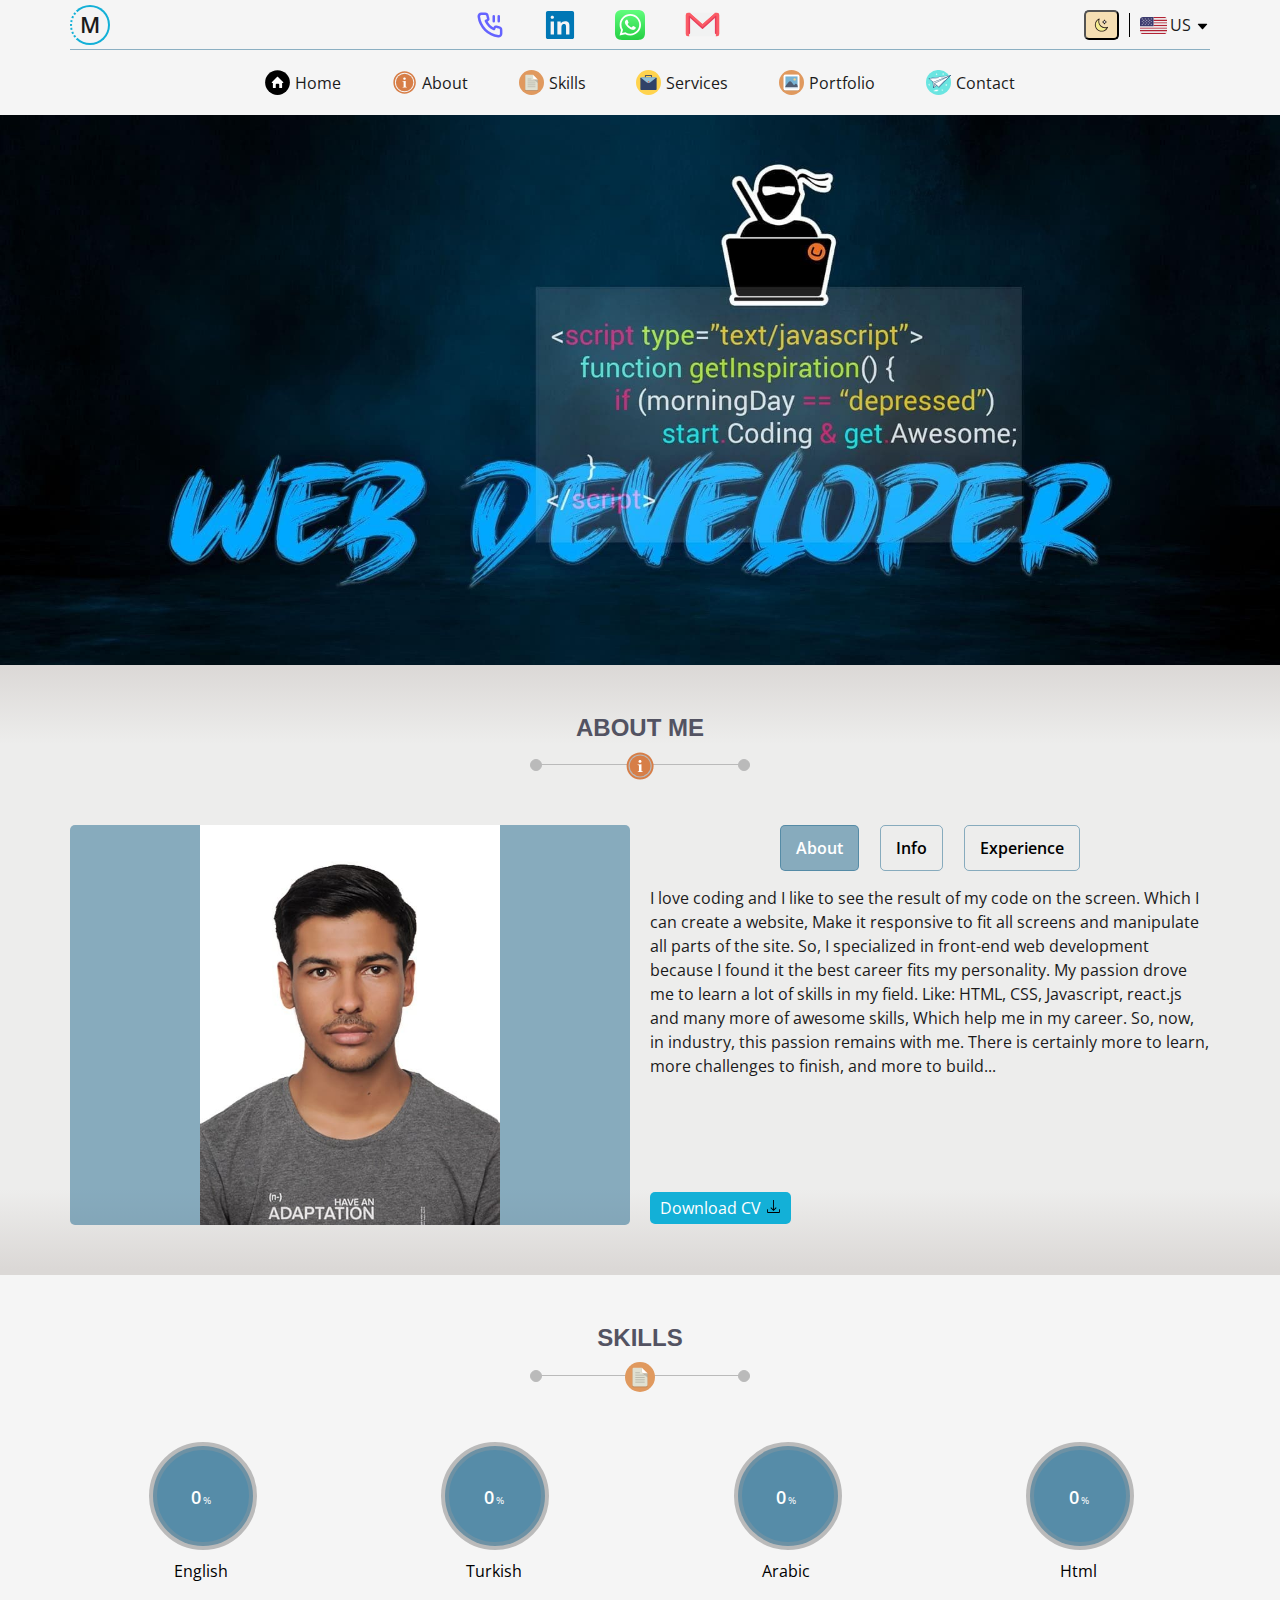
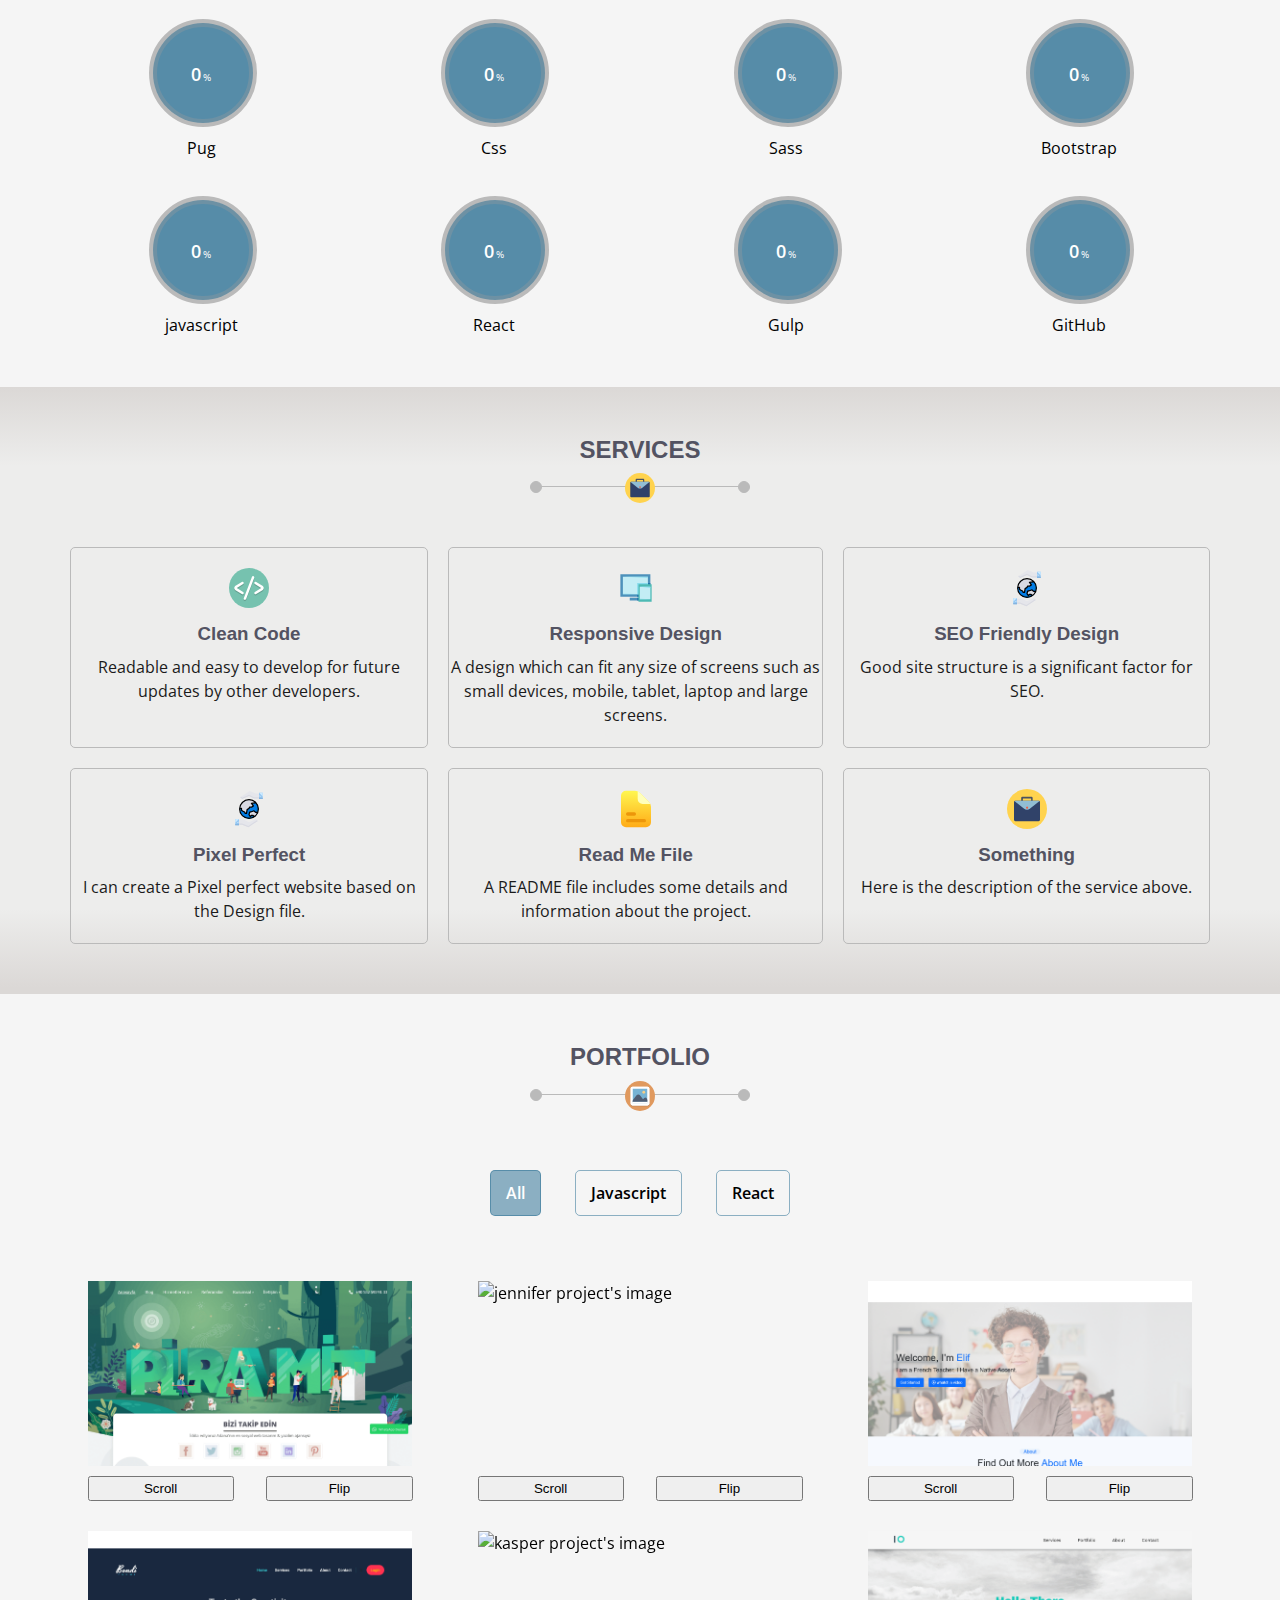
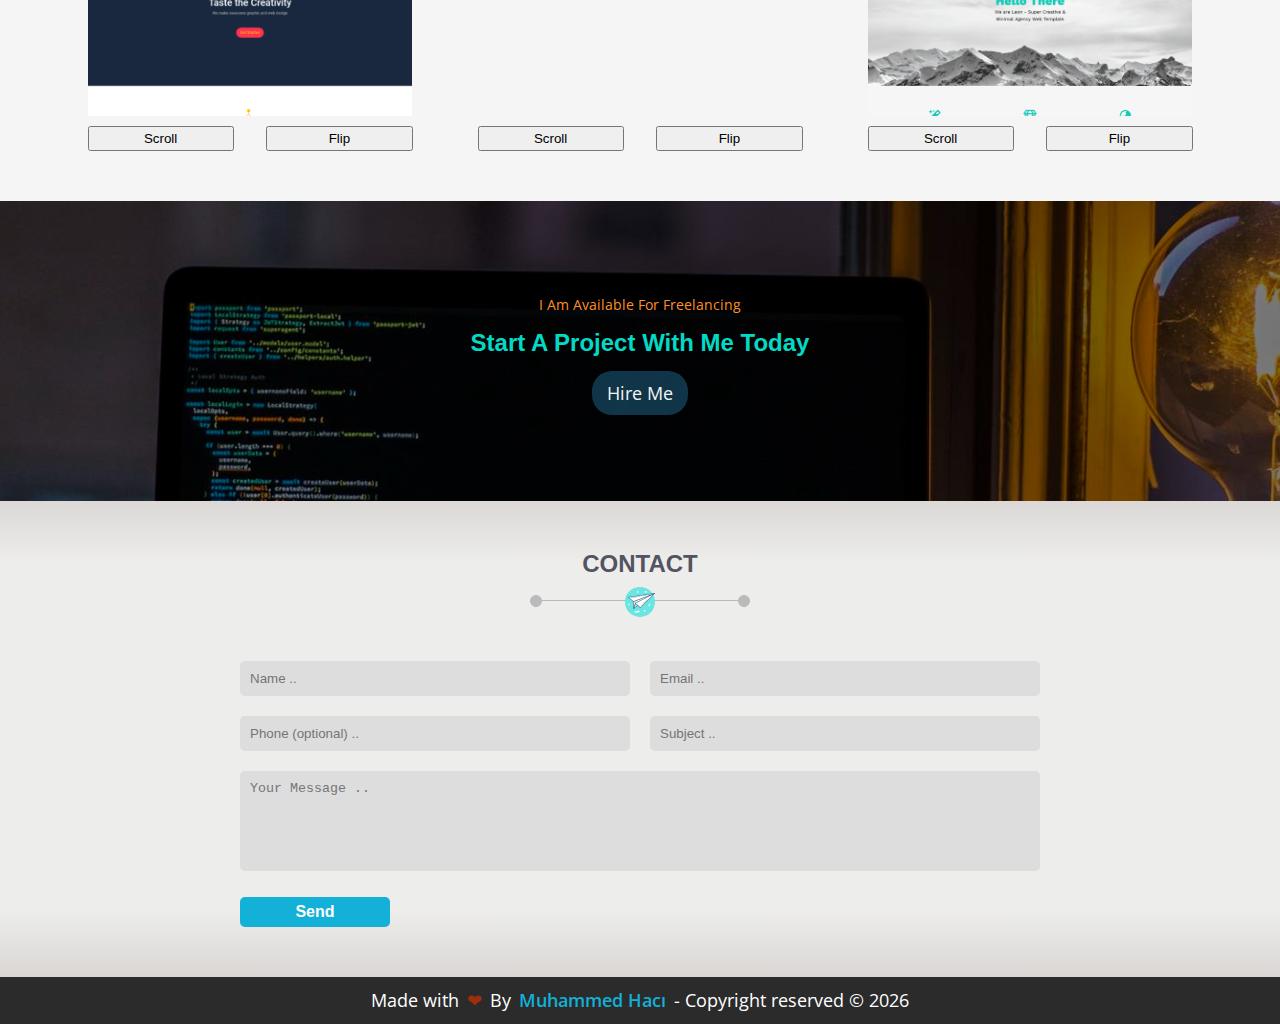
==== commit e9d4309b: "u" ====
--- a/index.html
+++ b/index.html
@@ -1,4 +1,4 @@
-<!DOCTYPE html><html><head> <meta charset="UTF-8"><meta name="robots" content="index,follow"><meta name="author" content="Muhammed Hacı"><meta http-equiv="X-UA-Compatible" content="IE=edge"><meta name="viewport" content="width=device-width, initial-scale=1.0, shrink-to-fit=no"><meta name="description" content="Muhammed Hacı portfolio, frontend web developer"><meta name="keywords" content="portfolio, frontend web development"><title>Muhammed Hacı Portfolio</title><!--  The Website's icon:--><link rel="icon" href="assets/images/favicon.ico"><!--  CSS File:--><link rel="stylesheet" href="styles/styles.css"><!-- Google Fonts:--><link rel="preconnect" href="https://fonts.googleapis.com"><link rel="preconnect" href="https://fonts.gstatic.com" crossorigin=""><!-- 1- open sans--><link rel="stylesheet" href="https://fonts.googleapis.com/css2?family=Open+Sans:wght@300;500;600;800&amp;display=swap"><!-- 2- Merriweather--><link rel="stylesheet" href="https://fonts.googleapis.com/css2?family=Merriweather+Sans:ital,wght@0,300;0,400;0,500;0,600;0,700;0,800;1,800&amp;display=swap"></head><body><!--=============== Start Header ================ //--><header><div class="container"><div class="content"><div class="logo">m</div><ul> <li><a href="tel:+905525939133"><img src="assets/svg/phone.svg" alt="phone icon"></a></li><li><a href="https://www.linkedin.com/in/muhammed-hac%C4%B1-330636237/" target="_blank"><img src="assets/svg/linkedin.svg" alt="Linked in icon"></a></li><li><a href="https://wa.me/+905525939133" target="_blank"><img src="assets/svg/whatsapp.svg" alt="Whatsapp icon"></a></li><li><a href="mailto:muhammed.hacilar@gmail.com"><img src="assets/svg/gmail.svg" alt="Gmail icon"></a></li></ul><div class="options"><button class="theme__mode"><img src="assets/svg/moon.svg" alt="theme icon"></button><div class="website__lang"><img class="flag" src="assets/svg/usa_flag.svg" alt="USA flag icon">US <img class="arrow" src="assets/svg/arrow_down.svg" alt="arrow down"><ul class="lang__list"><li> <a href="index.html"><img src="assets/svg/usa_flag.svg" alt="usa flag icon"><span>US</span></a></li><li> <a href="turkish.html"><img src="assets/svg/turkey_flag.svg" alt="turkey flag icon"><span>TR</span></a></li><li> <a href="arabic.html"><img src="assets/svg/saudi_flag.svg" alt="saudi flag icon"><span>AR</span></a></li></ul></div></div></div><nav><div class="toggle__manu"><span> </span><span> </span><span> </span></div><ul><li><a href="#"> <img src="assets/svg/home.svg" alt="house icon"><span>Home</span></a></li><li><a href="#about"> <img src="assets/svg/about.svg" alt="about icon"><span>About</span></a></li><li><a href="#skills"> <img src="assets/svg/skills.svg" alt="skills icon"><span>Skills</span></a></li><li><a href="#services"> <img src="assets/svg/services.svg" alt="services icon"><span>Services</span></a></li><li><a href="#portfolio"> <img src="assets/svg/portfolio.svg" alt="portfolio icon"><span>Portfolio</span></a></li><li><a href="#contact"> <img src="assets/svg/contact.svg" alt="contact icon"><span>Contact</span></a></li></ul></nav></div></header><!--================ End Header ================= //--><!--=============== Start Landing =============== //  --><div class="landing"></div><!--================ End Landing ================ //  --><!-- ====== Set Scroll up btn =======   //--><div class="scroll_up"><img src="assets/svg/chevron_up.svg" alt="chevron up"></div><!-- ======== Set preloader =========== //--><div class="preloader"><img src="assets/svg/preloader.svg" alt="preloader"></div><!--=============== Start About Me ============== //  --><section class="about" id="about"> <div class="container"> <div class="title"><h2>About Me </h2><img src="assets/svg/about.svg" alt="about icon"></div><div class="content"><div class="img-holder"></div><div class="filter"> <ul> <li class="active" data-text="about_me">About</li><li data-text="personal_info">Info</li><li data-text="Something">Experience</li></ul><div class="info"><div class="active" data-text="about_me">I love coding and I like to see the result of my code on the screen. Which I can create a website, Make it responsive to fit all screens and manipulate all parts of the site. So, I specialized in front-end web development because I found it the best career fits my personality. My passion drove me to learn a lot of skills in my field. Like: HTML, CSS, Javascript, react.js and many more of awesome skills, Which help me in my career. So, now, in industry, this passion remains with me. There is certainly more to learn, more challenges to finish, and more to build...</div><div data-text="personal_info"><div> <h4>Personal Info:</h4><ul> <li>Name: Muhammed Hacı</li><li>Age: 24</li><li>From: Syria</li><li>Location: Turkey </li></ul></div><div> <h4>Academic Info:</h4><ul> <li>Education: Computer Prog </li><li>Experience: 1 Year</li><li>Freelancing: Available</li><li>Career: Frontend Web Developer</li></ul></div></div><div data-text="Something"> <div>I have done a lot of real project some of them for practicing and some for clients, You can check them out below in the <a href="#portfolio">portfolio section.</a></div></div></div><a href="assets/pdf/Muhammed-Haci-CV.pdf" download>Download CV<img src="assets/svg/download.svg" alt="download icon"></a></div></div></div></section><!--================ End About Me =============== //  --><!--================ Start Skills =============== //  --><section class="skills" id="skills"> <div class="container"> <div class="title"><h2>Skills</h2><img src="assets/svg/skills.svg" alt="about icon"></div><div class="content"><div class="skill"><div class="progress"><div class="percentage"><span class="number" data-number="80">0</span><span>%</span></div><svg>
+<!DOCTYPE html><html><head> <meta charset="UTF-8"><meta name="robots" content="index,follow"><meta name="author" content="Muhammed Hacı"><meta http-equiv="X-UA-Compatible" content="IE=edge"><meta name="viewport" content="width=device-width, initial-scale=1.0, shrink-to-fit=no"><meta name="description" content="Muhammed Hacı portfolio, frontend web developer"><meta name="keywords" content="portfolio, frontend web development"><title>Muhammed Hacı Portfolio</title><!--  The Website's icon:--><link rel="icon" href="assets/images/favicon.ico"><!--  CSS File:--><link rel="stylesheet" href="styles/styles.css"><!-- Google Fonts:--><link rel="preconnect" href="https://fonts.googleapis.com"><link rel="preconnect" href="https://fonts.gstatic.com" crossorigin=""><!-- 1- open sans--><link rel="stylesheet" href="https://fonts.googleapis.com/css2?family=Open+Sans:wght@300;500;600;800&amp;display=swap"><!-- 2- Merriweather--><link rel="stylesheet" href="https://fonts.googleapis.com/css2?family=Merriweather+Sans:ital,wght@0,300;0,400;0,500;0,600;0,700;0,800;1,800&amp;display=swap"></head><body><!--=============== Start Header ================ //--><header><div class="container"><div class="content"><div class="logo">m</div><ul> <li><a href="tel:+905525939133"><img src="assets/svg/phone.svg" alt="phone icon"></a></li><li><a href="https://www.linkedin.com/in/muhammed-hac%C4%B1-330636237/" target="_blank"><img src="assets/svg/linkedin.svg" alt="Linked in icon"></a></li><li><a href="https://wa.me/+905525939133" target="_blank"><img src="assets/svg/whatsapp.svg" alt="Whatsapp icon"></a></li><li><a href="mailto:muhammed.hacilar@gmail.com"><img src="assets/svg/gmail.svg" alt="Gmail icon"></a></li></ul><div class="options"><button class="theme__mode"><img src="assets/svg/moon.svg" alt="theme icon"></button><div class="website__lang"><img class="flag" src="assets/svg/usa_flag.svg" alt="USA flag icon">US <img class="arrow" src="assets/svg/arrow_down.svg" alt="arrow down"><ul class="lang__list"><li> <a href="index.html"><img src="assets/svg/usa_flag.svg" alt="usa flag icon"><span>US</span></a></li><li> <a href="turkish.html"><img src="assets/svg/turkey_flag.svg" alt="turkey flag icon"><span>TR</span></a></li><li> <a href="arabic.html"><img src="assets/svg/saudi_flag.svg" alt="saudi flag icon"><span>AR</span></a></li></ul></div></div></div><nav><div class="toggle__manu"><span> </span><span> </span><span> </span></div><ul><li><a href="#"> <img src="assets/svg/home.svg" alt="house icon"><span>Home</span></a></li><li><a href="#about"> <img src="assets/svg/about.svg" alt="about icon"><span>About</span></a></li><li><a href="#skills"> <img src="assets/svg/skills.svg" alt="skills icon"><span>Skills</span></a></li><li><a href="#services"> <img src="assets/svg/services.svg" alt="services icon"><span>Services</span></a></li><li><a href="#portfolio"> <img src="assets/svg/portfolio.svg" alt="portfolio icon"><span>Portfolio</span></a></li><li><a href="#contact"> <img src="assets/svg/contact.svg" alt="contact icon"><span>Contact</span></a></li></ul></nav></div></header><!--================ End Header ================= //--><!--=============== Start Landing =============== //  --><div class="landing"></div><!--================ End Landing ================ //  --><!-- ====== Set Scroll up btn =======   //--><div class="scroll_up"><img src="assets/svg/chevron_up.svg" alt="chevron up"></div><!-- ======== Set preloader =========== //--><div class="preloader"><img src="assets/svg/preloader.svg" alt="preloader"></div><!--=============== Start About Me ============== //  --><section class="about" id="about"> <div class="container"> <div class="title"><h2>About Me </h2><img src="assets/svg/about.svg" alt="about icon"></div><div class="content"><div class="img-holder"></div><div class="filter"> <ul> <li class="active" data-text="about_me">About</li><li data-text="personal_info">Info</li><li data-text="Something">Experience</li></ul><div class="info"><div class="active" data-text="about_me">I love coding and I like to see the result of my code on the screen. Which I can create a website, Make it responsive to fit all screens and manipulate all parts of the site. So, I specialized in front-end web development because I found it the best career fits my personality. My passion drove me to learn a lot of skills in my field. Like: HTML, CSS, Javascript, react.js and many more of awesome skills, Which help me in my career. So, now, in industry, this passion remains with me. There is certainly more to learn, more challenges to finish, and more to build...</div><div data-text="personal_info"><div> <h4>Personal Info:</h4><ul> <li>Name: Muhammed Hacı</li><li>Age: 24</li><li>From: Syria</li><li>Location: Turkey </li></ul></div><div> <h4>Academic Info:</h4><ul> <li>Education: Computer Prog </li><li>Experience: 1 Year</li><li>Freelancing: Available</li><li>Career: Frontend Web Developer</li></ul></div></div><div data-text="Something"> <div>I have done a lot of real project some of them for practicing and some for clients, You can check them out below in the <a href="#portfolio">portfolio section.</a></div></div></div><a href="assets/pdf/Muhammed-Haci-CV.pdf" download>Download CV<img src="assets/svg/download.svg" alt="download icon"></a></div></div></div></section><!--================ End About Me =============== //  --><!--================ Start Skills =============== //  --><section class="skills" id="skills"> <div class="container"> <div class="title"><h2>Skills</h2><img src="assets/svg/skills.svg" alt="skills icon"></div><div class="content"><div class="skill"><div class="progress"><div class="percentage"><span class="number" data-number="80">0</span><span>%</span></div><svg>
 <circle cx="60" cy="60" r="50"/>
 <circle data-number = "80" class="circle" cx="60" cy="60" r="50"/>
 </svg></div><div class="name">English </div></div><div class="skill"><div class="progress"><div class="percentage"><span class="number" data-number="90">0</span><span>%</span></div><svg>
@@ -34,4 +34,4 @@
 </svg></div><div class="name">Gulp </div></div><div class="skill"><div class="progress"><div class="percentage"><span class="number" data-number="85">0</span><span>%</span></div><svg>
 <circle cx="60" cy="60" r="50"/>
 <circle data-number = "85" class="circle" cx="60" cy="60" r="50"/>
-</svg></div><div class="name">GitHub </div></div></div></div></section><!--================= End Skills ================ //  --><!--============== Start Portfolio ============== //  --><section class="portfolio" id="portfolio"> <div class="container"> <div class="title"><h2>Portfolio</h2><img src="assets/svg/portfolio.svg" alt="portfolio icon"></div><div class="content"> <div class="filter"> <ul> <li class="active" data-text="all">All</li><li data-text="javascript">Javascript</li><li data-text="react">React</li></ul><div class="project"> <div class="javascript all one"><div class="face front"><div class="img-holder"><img src="assets/images/piramit.png" alt="piramit project's image"></div><div class="btns"><button class="sroll" data-height="1510">Scroll</button><button class="flip" data-word="one">Flip</button></div></div><div class="face back"> <div class="details"><h4> <span>Name: </span>Piramit</h4><p> <span>Used tools: </span>Html(Pug) - Css(Sass) - Javascript</p><p><span>Description: </span>A Website for a Turkish company that serves building Websites for other companies and customers.</p></div><div class="links"> <a href="https://github.com/Muhammed-Haci/piramit" target="_blank"> <img src="assets/svg/code.svg" alt="Coding SVG"><span>Code </span></a><a href="https://muhammed-haci.github.io/piramit/" target="_blank"> <img src="assets/svg/computer.svg" alt="computer SVG"><span>Live</span></a></div></div></div><div class="javascript all two"><div class="face front"><div class="img-holder"><img src="assets/images/jennifer.png" alt="jennifer project's image"></div><div class="btns"> <button class="sroll" data-height="3416.7">Scroll</button><button class="flip" data-word="two">Flip</button></div></div><div class="face back"> <div class="details"><h4> <span>Name: </span>Jennifer </h4><p> <span>Used tools: </span>Html(Pug) - Css(Sass) - Javascript</p><p><span>Description: </span>A personal Website. </p></div><div class="links"> <a href="https://github.com/Muhammed-Haci/jennifer" target="_blank"> <img src="assets/svg/code.svg" alt="Coding SVG"><span>Code </span></a><a href="https://muhammed-haci.github.io/jennifer/" target="_blank"> <img src="assets/svg/computer.svg" alt="computer SVG"><span>Live</span></a></div></div></div><div class="javascript all three"><div class="face front"><div class="img-holder"><img src="assets/images/elif.png" alt="Elif project's image"></div><div class="btns"> <button class="sroll" data-height="1236.87">Scroll</button><button class="flip" data-word="three">Flip</button></div></div><div class="face back"> <div class="details"><h4> <span>Name: </span>Elif</h4><p> <span>Used tools: </span>Html(Pug) - Css(Sass) - Javascript</p><p><span>Description: </span>A personal Website.</p></div><div class="links"> <a href="https://github.com/Muhammed-Haci/elif" target="_blank"> <img src="assets/svg/code.svg" alt="Coding SVG"><span>Code </span></a><a href="https://muhammed-haci.github.io/elif/" target="_blank"> <img src="assets/svg/computer.svg" alt="computer SVG"><span>Live</span></a></div></div></div><div class="react all four"><div class="face front"><div class="img-holder"><img src="assets/images/bondi.png" alt="bondi project's image"></div><div class="btns"> <button class="sroll" data-height="1127.5">Scroll</button><button class="flip" data-word="four">Flip</button></div></div><div class="face back"><div class="details"> <h4> <span>Name: </span>Bondi</h4><p> <span>Used tools: </span>Html(Pug) - Bootstrap - Javascript</p><p><span>Description: </span>A Website made for practicing.</p></div><div class="links"> <a href="https://github.com/Muhammed-Haci/bondi" target="_blank"> <img src="assets/svg/code.svg" alt="Coding SVG"><span>Code </span></a><a href="https://muhammed-haci.github.io/bondi/" target="_blank"> <img src="assets/svg/computer.svg" alt="computer SVG"><span>Live</span></a></div></div></div><div class="react all five"><div class="face front"><div class="img-holder"><img src="assets/images/kasper.png" alt="kasper project's image"></div><div class="btns"> <button class="sroll" data-height="2153.33">Scroll</button><button class="flip" data-word="five">Flip</button></div></div><div class="face back"> <div class="details"><h4> <span>Name: </span>Kasper</h4><p> <span>Used tools: </span>Html(Pug) - Css(Sass) - Javascript</p><p><span>Description: </span>A Website made for practicing.</p></div><div class="links"> <a href="https://github.com/Muhammed-Haci/kasper" target="_blank"> <img src="assets/svg/code.svg" alt="Coding SVG"><span>Code </span></a><a href="https://muhammed-haci.github.io/kasper/" target="_blank"> <img src="assets/svg/computer.svg" alt="computer SVG"><span>Live</span></a></div></div></div><div class="react all six"><div class="face front"><div class="img-holder"><img src="assets/images/leon.png" alt="Leon project's image"></div><div class="btns"> <button class="sroll" data-height="900.55">Scroll</button><button class="flip" data-word="six">Flip</button></div></div><div class="face back"> <div class="details"><h4> <span>Name: </span>Leon</h4><p> <span>Used tools: </span>Html(Pug) - Css(Sass) - Javascript</p><p><span>Description: </span>A Website made for practicing.</p></div><div class="links"> <a href="https://github.com/Muhammed-Haci/leon" target="_blank"> <img src="assets/svg/code.svg" alt="Coding SVG"><span>Code </span></a><a href="https://muhammed-haci.github.io/leon/" target="_blank"> <img src="assets/svg/computer.svg" alt="computer SVG"><span>Live</span></a></div></div></div></div></div></div></div></section><!--================ End Portfolio ============== //    --><!--================= Start Hiring ============== //--><section class="hiring"><div class="container"> <p>I am available for freelancing</p><h2>start a project with me today</h2><a href="#contact">hire me </a></div></section><!--================== End Hiring =============== //  --><!--================ Start contact ============== //  --><section class="contact" id="contact"><div class="container"> <div class="title"><h2>Contact</h2><img src="assets/svg/contact.svg" alt="contact icon"></div><div class="content"> <form id="form" autocomplete="on" method="post"> <div class="fields"><input type="text" name="username" placeholder="Name .." required><input type="email" name="email" placeholder="Email .." required><input type="tel" name="phone" placeholder="Phone (optional) .."><input type="text" name="object" placeholder="Subject .." required spellcheck="true"></div><textarea name="message" spellcheck="true" placeholder="Your Message .." required></textarea><button id="subBtn" type="submit">Send</button></form></div></div></section><!--================= End contact =============== //--><!--================ Start Footer =============== //  --><footer><div class="container"> <div class="copyright">Made with   <span class="heart"> &#10084;   </span>By  <span class="author">Muhammed Hacı </span>- Copyright reserved &copy; <span class="year"></span></div></div></footer><!--================ End Footer ================= //  --><!--============== Project's Scripts ============ //  --><script src="scripts/main.js"></script><script src="https://cdn.jsdelivr.net/npm/@emailjs/browser@3/dist/email.min.js"></script><script type="text/javascript"> emailjs.init('trjO9kjRENFVDyi2o')</script></body></html>+</svg></div><div class="name">GitHub </div></div></div></div></section><!--================= End Skills ================ //  --><!--=============== Start Services ============== // --><section class="services" id="services"> <div class="container"> <div class="title"><h2>services</h2><img src="assets/svg/services.svg" alt="services icon"></div><div class="content"><div class="service"><img src="assets/svg/clean_code.svg" alt="services icon"><h3>Clean Code </h3><p>Readable and easy to develop for future updates by other developers.</p></div><div class="service"><img src="assets/svg/responsive.svg" alt="services icon"><h3>Responsive Design</h3><p>A design which can fit any size of screens such as small devices, mobile, tablet, laptop and large screens.</p></div><div class="service"><img src="assets/svg/SEO.svg" alt="services icon"><h3>SEO Friendly design </h3><p>Good site structure is a significant factor for SEO.</p></div><div class="service"><img src="assets/svg/SEO.svg" alt="services icon"><h3>Pixel perfect </h3><p>I can create a Pixel perfect website based on the Design file.</p></div><div class="service"><img src="assets/svg/readme.svg" alt="services icon"><h3>Read me File </h3><p>A README file includes some details and information about the project.</p></div><div class="service"><img src="assets/svg/services.svg" alt="services icon"><h3>Something </h3><p>Here is the description of the service above.</p></div></div></div></section><!--================ End Services =============== //  --><!--============== Start Portfolio ============== //  --><section class="portfolio" id="portfolio"> <div class="container"> <div class="title"><h2>Portfolio</h2><img src="assets/svg/portfolio.svg" alt="portfolio icon"></div><div class="content"> <div class="filter"> <ul> <li class="active" data-text="all">All</li><li data-text="javascript">Javascript</li><li data-text="react">React</li></ul><div class="project"> <div class="javascript all one"><div class="face front"><div class="img-holder"><img src="assets/images/piramit.png" alt="piramit project's image"></div><div class="btns"><button class="sroll" data-height="1510">Scroll</button><button class="flip" data-word="one">Flip</button></div></div><div class="face back"> <div class="details"><h4> <span>Name: </span>Piramit</h4><p> <span>Used tools: </span>Html(Pug) - Css(Sass) - Javascript</p><p><span>Description: </span>A Website for a Turkish company that serves building Websites for other companies and customers.</p></div><div class="links"> <a href="https://github.com/Muhammed-Haci/piramit" target="_blank"> <img src="assets/svg/code.svg" alt="Coding SVG"><span>Code </span></a><a href="https://muhammed-haci.github.io/piramit/" target="_blank"> <img src="assets/svg/computer.svg" alt="computer SVG"><span>Live</span></a></div></div></div><div class="javascript all two"><div class="face front"><div class="img-holder"><img src="assets/images/jennifer.png" alt="jennifer project's image"></div><div class="btns"> <button class="sroll" data-height="3416.7">Scroll</button><button class="flip" data-word="two">Flip</button></div></div><div class="face back"> <div class="details"><h4> <span>Name: </span>Jennifer </h4><p> <span>Used tools: </span>Html(Pug) - Css(Sass) - Javascript</p><p><span>Description: </span>A personal Website. </p></div><div class="links"> <a href="https://github.com/Muhammed-Haci/jennifer" target="_blank"> <img src="assets/svg/code.svg" alt="Coding SVG"><span>Code </span></a><a href="https://muhammed-haci.github.io/jennifer/" target="_blank"> <img src="assets/svg/computer.svg" alt="computer SVG"><span>Live</span></a></div></div></div><div class="javascript all three"><div class="face front"><div class="img-holder"><img src="assets/images/elif.png" alt="Elif project's image"></div><div class="btns"> <button class="sroll" data-height="1236.87">Scroll</button><button class="flip" data-word="three">Flip</button></div></div><div class="face back"> <div class="details"><h4> <span>Name: </span>Elif</h4><p> <span>Used tools: </span>Html(Pug) - Css(Sass) - Javascript</p><p><span>Description: </span>A personal Website.</p></div><div class="links"> <a href="https://github.com/Muhammed-Haci/elif" target="_blank"> <img src="assets/svg/code.svg" alt="Coding SVG"><span>Code </span></a><a href="https://muhammed-haci.github.io/elif/" target="_blank"> <img src="assets/svg/computer.svg" alt="computer SVG"><span>Live</span></a></div></div></div><div class="react all four"><div class="face front"><div class="img-holder"><img src="assets/images/bondi.png" alt="bondi project's image"></div><div class="btns"> <button class="sroll" data-height="1127.5">Scroll</button><button class="flip" data-word="four">Flip</button></div></div><div class="face back"><div class="details"> <h4> <span>Name: </span>Bondi</h4><p> <span>Used tools: </span>Html(Pug) - Bootstrap - Javascript</p><p><span>Description: </span>A Website made for practicing.</p></div><div class="links"> <a href="https://github.com/Muhammed-Haci/bondi" target="_blank"> <img src="assets/svg/code.svg" alt="Coding SVG"><span>Code </span></a><a href="https://muhammed-haci.github.io/bondi/" target="_blank"> <img src="assets/svg/computer.svg" alt="computer SVG"><span>Live</span></a></div></div></div><div class="react all five"><div class="face front"><div class="img-holder"><img src="assets/images/kasper.png" alt="kasper project's image"></div><div class="btns"> <button class="sroll" data-height="2153.33">Scroll</button><button class="flip" data-word="five">Flip</button></div></div><div class="face back"> <div class="details"><h4> <span>Name: </span>Kasper</h4><p> <span>Used tools: </span>Html(Pug) - Css(Sass) - Javascript</p><p><span>Description: </span>A Website made for practicing.</p></div><div class="links"> <a href="https://github.com/Muhammed-Haci/kasper" target="_blank"> <img src="assets/svg/code.svg" alt="Coding SVG"><span>Code </span></a><a href="https://muhammed-haci.github.io/kasper/" target="_blank"> <img src="assets/svg/computer.svg" alt="computer SVG"><span>Live</span></a></div></div></div><div class="react all six"><div class="face front"><div class="img-holder"><img src="assets/images/leon.png" alt="Leon project's image"></div><div class="btns"> <button class="sroll" data-height="900.55">Scroll</button><button class="flip" data-word="six">Flip</button></div></div><div class="face back"> <div class="details"><h4> <span>Name: </span>Leon</h4><p> <span>Used tools: </span>Html(Pug) - Css(Sass) - Javascript</p><p><span>Description: </span>A Website made for practicing.</p></div><div class="links"> <a href="https://github.com/Muhammed-Haci/leon" target="_blank"> <img src="assets/svg/code.svg" alt="Coding SVG"><span>Code </span></a><a href="https://muhammed-haci.github.io/leon/" target="_blank"> <img src="assets/svg/computer.svg" alt="computer SVG"><span>Live</span></a></div></div></div></div></div></div></div></section><!--================ End Portfolio ============== //    --><!--================= Start Hiring ============== //--><section class="hiring"><div class="container"> <p>I am available for freelancing</p><h2>start a project with me today</h2><a href="#contact">hire me </a></div></section><!--================== End Hiring =============== //  --><!--================ Start contact ============== //  --><section class="contact" id="contact"><div class="container"> <div class="title"><h2>Contact</h2><img src="assets/svg/contact.svg" alt="contact icon"></div><div class="content"> <form id="form" autocomplete="on" method="post"> <div class="fields"><input type="text" name="username" placeholder="Name .." required><input type="email" name="email" placeholder="Email .." required><input type="tel" name="phone" placeholder="Phone (optional) .."><input type="text" name="object" placeholder="Subject .." required spellcheck="true"></div><textarea name="message" spellcheck="true" placeholder="Your Message .." required></textarea><button id="subBtn" type="submit">Send</button></form></div></div></section><!--================= End contact =============== //--><!--================ Start Footer =============== //  --><footer><div class="container"> <div class="copyright">Made with   <span class="heart"> &#10084;   </span>By  <span class="author">Muhammed Hacı </span>- Copyright reserved &copy; <span class="year"></span></div></div></footer><!--================ End Footer ================= //  --><!--============== Project's Scripts ============ //  --><script src="scripts/main.js"></script><script src="https://cdn.jsdelivr.net/npm/@emailjs/browser@3/dist/email.min.js"></script><script type="text/javascript"> emailjs.init('trjO9kjRENFVDyi2o')</script></body></html>--- a/styles/styles.css
+++ b/styles/styles.css
@@ -1,2 +1,2 @@
-*{box-sizing:border-box;-moz-box-sizing:border-box;-webkit-box-sizing:border-box;margin:0;padding:0}html{font-size:100%;scroll-behavior:smooth}body::-webkit-scrollbar{height:5px;width:5px}body::-webkit-scrollbar-track{background-color:#add8e6}body::-webkit-scrollbar-thumb{background-color:gray;border-radius:10px}body::-webkit-scrollbar-corner{background-color:#add8e6;border-radius:10px}.container{margin-left:auto;margin-right:auto;padding-left:15px;padding-right:15px}@media (min-width:768px){.container{width:750px}}@media (min-width:992px){.container{width:970px}}@media (min-width:1200px){.container{width:1170px}}@media (min-width:1400px){.container{width:1370px}}img,video{height:auto;max-width:100%}img{max-height:100%}ul{list-style:none}::-moz-selection{background:var(--primary-clr);color:#fff}::selection{background:var(--primary-clr);color:#fff}body{background-color:var(--background-clr);font-family:var(--body-font);line-height:1.5;overflow-x:hidden}h1,h2,h3{font-family:var(--title-font);line-height:1.1;margin-top:0}h1{font-size:1.5rem;margin-bottom:.1875rem}@media (min-width:1200px){h1{font-size:1.75rem}}h2{font-size:1.5rem;margin-bottom:1.5rem}a,a:active,a:visited{text-decoration:none}a:visited{color:#add8e6}:root{--white-clr:#fff;--black-clr:#000;--light-clr:#bababa;--dark-clr:#2b2b2b;--foreground-clr:linear-gradient(180deg,#dbd8d6 0%,#ededec 13%,#ededec 86%,#dbd8d6 99%,#dbd8d6);--background-clr:#f5f5f5;--title-clr:#535362;--text-clr:#1b1b1b;--primary-clr:#13b0d7;--primary-alt-clr:#21688e7f;--danger-clr:#d20000;--secondary-clr:#9f2f0a;--body-font:"open Sans",sans-serif;--title-font:"Merriweather",sans-serif;--box-shadow:0px 0px 20px hsla(0,0%,60%,.33);--line-height-lg:2;--transition:0.5s;--border-radius:5px;--border-radius-lg:10px;--space-sm:0.625rem;--space-md:1.25rem;--space-lg:3.125rem;--space-xlg:6.25rem}body.light{--white-clr:#fff;--black-clr:#000;--light-clr:#bababa;--dark-clr:#2b2b2b;--foreground-clr:linear-gradient(180deg,#dbd8d6 0%,#ededec 13%,#ededec 86%,#dbd8d6 99%,#dbd8d6);--background-clr:#f5f5f5;--title-clr:#535362;--text-clr:#1b1b1b;--primary-clr:#13b0d7;--primary-alt-clr:#21688e7f;--danger-clr:#d20000}@media (prefers-color-scheme:dark){:root{--white-clr:#000;--black-clr:#fff;--light-clr:#303030;--dark-clr:#ddd;--foreground-clr:linear-gradient(180deg,#2b2b2b 0%,#1f1f1f 13%,#1f1f1f 86%,#2b2b2b 99%,#2b2b2b);--background-clr:#1f1f1f;--title-clr:#e3796a;--text-clr:#f0f4f5;--primary-clr:#0093b8;--primary-alt-clr:#21688e7f;--danger-clr:#d20000}:root img{filter:brightness(90%)}}body.dark{--white-clr:#000;--black-clr:#fff;--light-clr:#303030;--dark-clr:#ddd;--foreground-clr:linear-gradient(180deg,#2b2b2b 0%,#1f1f1f 13%,#1f1f1f 86%,#2b2b2b 99%,#2b2b2b);--background-clr:#1f1f1f;--title-clr:#e3796a;--text-clr:#f0f4f5;--primary-clr:#0093b8;--primary-alt-clr:#21688e7f;--danger-clr:#d20000}body.dark img{filter:brightness(90%)}.title{margin:0 auto;padding-bottom:60px;position:relative;text-align:center;width:200px}.title:after,.title:before{background-color:var(--light-clr);border:1px solid var(--light-clr);border-radius:50%;bottom:54px;content:"";display:block;height:10px;position:absolute;width:10px}.title:before{left:-10px}.title:after{right:-10px}.title h2{color:var(--title-clr);position:relative;text-transform:uppercase}.title h2:before{border-top:1px solid var(--light-clr);bottom:-26px;height:2px;width:100%}.title h2:after,.title h2:before{content:"";display:block;position:absolute}.title h2:after{background-color:var(--light-clr);border-radius:50%;bottom:-38px;height:25px;width:25px}.title h2:after,.title img{left:50%;transform:translateX(-50%)}.title img{bottom:44px;position:absolute;width:30px}header .content{align-items:center;border-bottom:1px solid var(--primary-alt-clr);display:flex;height:40px;justify-content:space-between;position:relative}@media (min-width:768px){header .content{height:50px}}header .content .logo{border:2px solid var(--primary-clr);border-left-style:dotted;border-radius:50%;color:var(--text-clr);font-size:22px;font-weight:600;height:40px;line-height:35px;position:absolute;text-align:center;text-transform:capitalize;top:45px;-webkit-user-select:none;-moz-user-select:none;-ms-user-select:none;user-select:none;width:40px}@media (min-width:768px){header .content .logo{position:static}}header .content>ul{align-items:center;display:flex;justify-content:space-between}header .content>ul li{height:30px;width:30px}header .content>ul li:last-child{height:35px;width:35px}header .content>ul li:not(:last-child){-webkit-margin-end:10px;margin-inline-end:10px}@media (min-width:768px){header .content>ul li:not(:last-child){-webkit-margin-end:40px;margin-inline-end:40px}}header .content .options{align-items:center;display:flex;justify-content:space-between}header .content button{-webkit-margin-end:10px;background-color:wheat;border-radius:5px;cursor:pointer;height:30px;margin-inline-end:10px;width:35px}header .content button img{width:100%}header .content .website__lang{-webkit-padding-start:10px;-webkit-border-start:1px solid var(--black-clr);border-inline-start:1px solid var(--black-clr);color:var(--text-clr);cursor:pointer;padding-inline-start:10px;position:relative;z-index:3}header .content .website__lang img:first-child{-webkit-padding-end:3px;padding-inline-end:3px;width:30px}header .content .website__lang .flag{bottom:-3px;position:relative}header .content .website__lang.open .lang__list{display:block!important}header .content .website__lang.open .arrow{transform:rotate(180deg)}header .content .arrow{position:relative;top:3px;transition:var(--transition);width:15px}header .content .lang__list{background:var(--foreground-clr);display:none;left:0;position:absolute;top:0;transition:var(--transition)}header .content .lang__list a{align-items:center;display:flex;justify-content:space-around;padding:3px 10px}header .content .lang__list a:hover{background-color:var(--primary-alt-clr)}header .content .lang__list span{color:var(--black-clr)}header nav{align-items:center;display:flex;height:50px;justify-content:flex-end;padding-block:10px;position:relative}@media (min-width:768px){header nav{height:unset;margin:0 auto;max-width:50rem}}header nav .toggle__manu{cursor:pointer;transition:var(--transition);transition-delay:.4s;width:35px}@media (min-width:768px){header nav .toggle__manu{display:none}}header nav .toggle__manu span{background-color:var(--primary-clr);display:block;height:3px;transition:var(--transition);width:100%}header nav .toggle__manu span:not(:last-child){margin-bottom:5px}header nav .toggle__manu.open{transform:rotate(-45deg)}header nav .toggle__manu.open span:first-child{background-color:var(--danger-clr);transform:translateY(10px);transition-delay:.2s}header nav .toggle__manu.open span:nth-child(2){opacity:0;transform:translateX(-15px)}header nav .toggle__manu.open span:last-child{background-color:var(--danger-clr);transform:rotate(-90deg) translateX(6px);transition-delay:.2s}header nav .toggle__manu.open~ul{bottom:-133px!important;opacity:1!important;z-index:2!important}header nav ul{background:var(--foreground-clr);border-radius:0 0 5px 5px;bottom:-160px;display:grid;grid-template-columns:auto auto auto;opacity:0;position:absolute;transition:var(--transition);transition-delay:.2s;width:100%;z-index:-2}@media (min-width:768px){header nav ul{align-items:center;background:transparent!important;display:flex;justify-content:space-around;opacity:1;position:static;z-index:2}}header nav ul li{border-radius:5px;padding-block:10px;transition:var(--transition)}header nav ul li:hover{background:var(--foreground-clr)}header nav ul a{text-align:center}@media (min-width:768px){header nav ul a{align-items:center;-moz-column-gap:5px;column-gap:5px;display:flex;padding-inline:10px}}header nav ul a img{display:block;margin:0 auto;width:25px}@media (min-width:768px){header nav ul a img{display:inline;margin:unset}}header nav ul a span{color:var(--text-clr);display:block;font-size:14px}@media (min-width:768px){header nav ul a span{display:inline;font-size:unset}}.landing{background:var(--primary-clr) url(../assets/images/landing.jpg) top center/cover;min-height:220px}@media (min-width:768px){.landing{min-height:550px}}.scroll_up{background-color:var(--primary-clr);border-radius:5px;bottom:15px;cursor:pointer;height:30px;position:fixed;right:-35px;transition:var(--transition);width:30px;z-index:5}.scroll_up:hover{background-color:var(--primary-alt-clr)}.preloader{align-items:center;background-color:#e6e6e6;display:flex;height:100vh;justify-content:center;left:0;position:fixed;top:0;width:100vw;z-index:10}.preloader img{width:100px}.about{background:var(--foreground-clr);padding-block:50px}@media (min-width:768px){.about .content{-moz-column-gap:20px;column-gap:20px;display:flex;justify-content:space-between}}.about .img-holder{background:var(--primary-alt-clr) url(../assets/images/about.jpg) center center/cover;background-repeat:no-repeat;background-size:contain;border-radius:5px;height:400px}@media (min-width:576px){.about .img-holder{margin:0 auto;width:50%}}@media (min-width:768px){.about .filter{width:50%}}.about .filter>ul{align-items:center;display:flex;justify-content:space-between;margin:0 auto;max-width:300px;padding-block:15px}@media (min-width:768px){.about .filter>ul{padding-top:0}}.about .filter>ul li{border:1px solid var(--primary-alt-clr);border-radius:5px;color:var(--black-clr);cursor:pointer;font-weight:600;padding:10px 15px;transition:var(--transition);-webkit-user-select:none;-moz-user-select:none;-ms-user-select:none;user-select:none}.about .filter>ul li.active,.about .filter>ul li:focus,.about .filter>ul li:hover{background-color:var(--primary-alt-clr);border-color:var(--primary-alt-clr);color:var(--white-clr)}.about .filter .info>div{color:var(--text-clr);display:none;line-height:var(--line-height);margin-bottom:20px}@media (min-width:576px){.about .filter .info>div{min-height:290px}}.about .filter .info>div a{color:inherit;text-decoration:underline;transition:var(--transition)}.about .filter .info>div a:hover{color:var(--primary-clr)}.about .filter .info>div:nth-child(2){align-items:start;flex-wrap:wrap;gap:1.25rem;justify-content:space-between}.about .filter .info>div:nth-child(2) div{margin-block:20px}.about .filter .info>div:nth-child(2) h4{color:var(--title-clr)}.about .filter .info div.active{display:flex}.about .filter>a{background-color:var(--primary-clr);border-radius:5px;color:var(--text-clr);color:var(--white-clr);margin-top:10px;padding:5px 10px;transition:var(--transition)}.about .filter>a:focus,.about .filter>a:hover{background-color:var(--primary-alt-clr)}.about .filter>a img{-webkit-margin-start:5px;margin-inline-start:5px;width:15px}.skills{padding-block:50px}.skills .content{display:grid;gap:30px;grid-template-columns:auto auto;place-items:center}@media (min-width:576px){.skills .content{grid-template-columns:auto auto auto}}@media (min-width:768px){.skills .content{grid-template-columns:auto auto auto auto}}.skills .skill{text-align:center;width:-webkit-fit-content;width:-moz-fit-content;width:fit-content}.skills .progress{position:relative}.skills .percentage{color:#fff;left:50%;position:absolute;top:50%;transform:translate(-50%,-50%)}.skills .percentage span:first-child{font-size:1.125rem;font-weight:600;margin-right:2px}.skills .percentage span:last-child{font-size:10px}.skills svg{height:117px;width:117px}.skills circle{fill:var(--primary-alt-clr);stroke-width:.5rem;stroke-dasharray:314.2033691406;transition:3s}.skills circle:first-child{stroke:var(--light-clr)}.skills circle:last-child{stroke:var(--primary-clr);stroke-dashoffset:314.2033691406}.skills .name{color:var(--black-clr)}.portfolio{background:var(--foreground-clr);padding-block:50px}.portfolio .filter ul{align-items:center;display:flex;justify-content:space-between;margin:0 auto;max-width:300px;padding-block:15px}.portfolio .filter ul li{border:1px solid var(--primary-alt-clr);border-radius:5px;color:var(--black-clr);cursor:pointer;font-weight:600;padding:10px 15px;transition:var(--transition)}.portfolio .filter ul li.active,.portfolio .filter ul li:focus,.portfolio .filter ul li:hover{background-color:var(--primary-alt-clr);border-color:var(--primary-alt-clr);color:var(--white-clr)}.portfolio .filter .project{display:grid;gap:30px;grid-template-columns:auto;padding-top:50px;place-items:center}@media (min-width:576px){.portfolio .filter .project{grid-template-columns:auto auto}}@media (min-width:992px){.portfolio .filter .project{grid-template-columns:auto auto auto}}.portfolio .filter .project .all{height:220px;position:relative;transform-style:preserve-3d;transition:var(--transition);width:325px}.portfolio .filter .project .all .face{-webkit-backface-visibility:hidden;backface-visibility:hidden;height:100%;left:0;position:absolute;top:0}.portfolio .filter .project .all .face.front{overflow:hidden;width:100%}.portfolio .filter .project .all .face.front .img-holder{height:84%;margin-bottom:10px;overflow:hidden;width:100%}.portfolio .filter .project .all .face.front .img-holder img{max-height:unset;transition:10s}.portfolio .filter .project .all .face.front .btns{align-items:center;display:flex;justify-content:space-between}.portfolio .filter .project .all .face.front .btns button{cursor:pointer;height:25px;width:45%}.portfolio .filter .project .all .face.back{background-color:var(--light-clr);color:var(--text-clr);display:flex;flex-direction:column;justify-content:space-between;padding:10px;transform:rotateY(180deg)}.portfolio .filter .project .all .face.back span{color:var(--title-clr);font-weight:700}.portfolio .filter .project .all .face.back .links{align-items:center;display:flex;justify-content:space-between;margin-top:.625rem}.portfolio .filter .project .all .face.back .links a{align-items:center;border:1px solid var(--primary-clr);border-radius:10px;-moz-column-gap:3px;column-gap:3px;display:flex;justify-content:space-between;padding:5px 10px;transition:var(--transition)}.portfolio .filter .project .all .face.back .links a span{color:var(--text-clr)!important;font-weight:400!important}.portfolio .filter .project .all .face.back .links a:focus,.portfolio .filter .project .all .face.back .links a:hover{background-color:var(--primary-clr)}.portfolio .filter .project .all .face.back .links img{width:15px}.portfolio .filter .project .all.fliped{transform:rotateY(-180deg)}.hiring{align-items:center;background:var(--primary-alt-clr) url(../assets/images/hire.jpeg) center center/cover;display:grid;height:300px;padding-block:50px;position:relative;text-align:center}.hiring:after{background-color:#00000082;content:"";height:100%;inset:0;position:absolute;width:100%}.hiring .container{z-index:1}.hiring p{color:#ff8f24;font-size:14px;margin-bottom:15px}.hiring h2,.hiring p{text-transform:capitalize}.hiring h2{color:#03dac5}.hiring a{background-color:var(--primary-alt-clr);border-radius:20px;color:#f0f4f5;font-size:1.125rem;padding:10px 15px;text-transform:capitalize;transition:var(--transition)}.hiring a:active,.hiring a:focus,.hiring a:hover{background-color:var(--primary-clr)}.contact{background:var(--foreground-clr);padding-block:50px}.contact form{margin:0 auto;max-width:50rem}.contact .fields{display:grid;gap:20px}@media (min-width:768px){.contact .fields{grid-template-columns:auto auto}}.contact input{background-color:#ddd;border:none;border-radius:5px;direction:auto;outline:none;padding:10px;transition:var(--transition)}.contact input:focus::-moz-placeholder{opacity:0}.contact input:focus:-ms-input-placeholder{opacity:0}.contact input:focus::placeholder{opacity:0}.contact textarea{background-color:#ddd;border:none;border-radius:5px;height:100px;margin-block:20px;outline:none;overflow-y:auto;padding:10px;resize:none;transition:var(--transition);width:100%}.contact textarea:focus::-moz-placeholder{opacity:0}.contact textarea:focus:-ms-input-placeholder{opacity:0}.contact textarea:focus::placeholder{opacity:0}.contact button[type=submit]{background-color:var(--primary-clr);border:none;border-radius:5px;color:var(--white-clr);cursor:pointer;font-size:16px;font-weight:600;height:30px;transition:var(--transition);width:100%}.contact button[type=submit]:focus,.contact button[type=submit]:hover{background-color:var(--primary-alt-clr)}@media (min-width:576px){.contact button[type=submit]{width:150px}}footer{background-color:var(--dark-clr)}footer .copyright{color:var(--white-clr);font-size:1.125rem;padding-block:10px;text-align:center}footer .copyright .heart{color:var(--secondary-clr);margin-inline:.1875rem}footer .copyright .author{color:var(--primary-clr);font-weight:600;margin-inline:.1875rem}
+*{box-sizing:border-box;-moz-box-sizing:border-box;-webkit-box-sizing:border-box;margin:0;padding:0}html{font-size:100%;scroll-behavior:smooth}body::-webkit-scrollbar{height:5px;width:5px}body::-webkit-scrollbar-track{background-color:#add8e6}body::-webkit-scrollbar-thumb{background-color:gray;border-radius:10px}body::-webkit-scrollbar-corner{background-color:#add8e6;border-radius:10px}.container{margin-left:auto;margin-right:auto;padding-left:15px;padding-right:15px}@media (min-width:768px){.container{width:750px}}@media (min-width:992px){.container{width:970px}}@media (min-width:1200px){.container{width:1170px}}@media (min-width:1400px){.container{width:1370px}}img,video{height:auto;max-width:100%}img{max-height:100%}ul{list-style:none}::-moz-selection{background:var(--primary-clr);color:#fff}::selection{background:var(--primary-clr);color:#fff}body{background-color:var(--background-clr);font-family:var(--body-font);line-height:1.5;overflow-x:hidden}h1,h2,h3{font-family:var(--title-font);line-height:1.1;margin-top:0}h1{font-size:1.5rem;margin-bottom:.1875rem}@media (min-width:1200px){h1{font-size:1.75rem}}h2{font-size:1.5rem;margin-bottom:1.5rem}a,a:active,a:visited{text-decoration:none}a:visited{color:#add8e6}:root{--white-clr:#fff;--black-clr:#000;--light-clr:#bababa;--dark-clr:#2b2b2b;--foreground-clr:linear-gradient(180deg,#dbd8d6 0%,#ededec 13%,#ededec 86%,#dbd8d6 99%,#dbd8d6);--background-clr:#f5f5f5;--title-clr:#535362;--h2-clr:#e3796a;--text-clr:#1b1b1b;--primary-clr:#13b0d7;--primary-alt-clr:#21688e7f;--danger-clr:#d20000;--secondary-clr:#9f2f0a;--body-font:"open Sans",sans-serif;--title-font:"Merriweather",sans-serif;--box-shadow:0px 0px 20px hsla(0,0%,60%,.33);--line-height-lg:2;--transition:0.5s;--border-radius:5px;--border-radius-lg:10px;--space-sm:0.625rem;--space-md:1.25rem;--space-lg:3.125rem;--space-xlg:6.25rem}body.light{--white-clr:#fff;--black-clr:#000;--light-clr:#bababa;--dark-clr:#2b2b2b;--foreground-clr:linear-gradient(180deg,#dbd8d6 0%,#ededec 13%,#ededec 86%,#dbd8d6 99%,#dbd8d6);--background-clr:#f5f5f5;--title-clr:#535362;--text-clr:#1b1b1b;--primary-clr:#13b0d7;--primary-alt-clr:#21688e7f;--danger-clr:#d20000}@media (prefers-color-scheme:dark){:root{--white-clr:#000;--black-clr:#fff;--light-clr:#303030;--dark-clr:#ddd;--foreground-clr:linear-gradient(180deg,#2b2b2b 0%,#1f1f1f 13%,#1f1f1f 86%,#2b2b2b 99%,#2b2b2b);--background-clr:#1f1f1f;--title-clr:#e3796a;--text-clr:#f0f4f5;--primary-clr:#0093b8;--primary-alt-clr:#21688e7f;--danger-clr:#d20000}:root img{filter:brightness(90%)}}body.dark{--white-clr:#000;--black-clr:#fff;--light-clr:#303030;--dark-clr:#ddd;--foreground-clr:linear-gradient(180deg,#2b2b2b 0%,#1f1f1f 13%,#1f1f1f 86%,#2b2b2b 99%,#2b2b2b);--background-clr:#1f1f1f;--title-clr:#e3796a;--text-clr:#f0f4f5;--primary-clr:#0093b8;--primary-alt-clr:#21688e7f;--danger-clr:#d20000}body.dark img{filter:brightness(90%)}.title{margin:0 auto;padding-bottom:60px;position:relative;text-align:center;width:200px}.title:after,.title:before{background-color:var(--light-clr);border:1px solid var(--light-clr);border-radius:50%;bottom:54px;content:"";display:block;height:10px;position:absolute;width:10px}.title:before{left:-10px}.title:after{right:-10px}.title h2{color:var(--title-clr);position:relative;text-transform:uppercase}.title h2:before{border-top:1px solid var(--light-clr);bottom:-26px;height:2px;width:100%}.title h2:after,.title h2:before{content:"";display:block;position:absolute}.title h2:after{background-color:var(--light-clr);border-radius:50%;bottom:-38px;height:25px;width:25px}.title h2:after,.title img{left:50%;transform:translateX(-50%)}.title img{bottom:44px;position:absolute;width:30px}header .content{align-items:center;border-bottom:1px solid var(--primary-alt-clr);display:flex;height:40px;justify-content:space-between;position:relative}@media (min-width:768px){header .content{height:50px}}header .content .logo{border:2px solid var(--primary-clr);border-left-style:dotted;border-radius:50%;color:var(--text-clr);font-size:22px;font-weight:600;height:40px;line-height:35px;position:absolute;text-align:center;text-transform:capitalize;top:45px;-webkit-user-select:none;-moz-user-select:none;-ms-user-select:none;user-select:none;width:40px}@media (min-width:768px){header .content .logo{position:static}}header .content>ul{align-items:center;display:flex;justify-content:space-between}header .content>ul li{height:30px;width:30px}header .content>ul li:last-child{height:35px;width:35px}header .content>ul li:not(:last-child){-webkit-margin-end:10px;margin-inline-end:10px}@media (min-width:768px){header .content>ul li:not(:last-child){-webkit-margin-end:40px;margin-inline-end:40px}}header .content .options{align-items:center;display:flex;justify-content:space-between}header .content button{-webkit-margin-end:10px;background-color:wheat;border-radius:5px;cursor:pointer;height:30px;margin-inline-end:10px;width:35px}header .content button img{width:100%}header .content .website__lang{-webkit-padding-start:10px;-webkit-border-start:1px solid var(--black-clr);border-inline-start:1px solid var(--black-clr);color:var(--text-clr);cursor:pointer;padding-inline-start:10px;position:relative;z-index:3}header .content .website__lang img:first-child{-webkit-padding-end:3px;padding-inline-end:3px;width:30px}header .content .website__lang .flag{bottom:-3px;position:relative}header .content .website__lang.open .lang__list{display:block!important}header .content .website__lang.open .arrow{transform:rotate(180deg)}header .content .arrow{position:relative;top:3px;transition:var(--transition);width:15px}header .content .lang__list{background:var(--foreground-clr);display:none;left:0;position:absolute;top:0;transition:var(--transition)}header .content .lang__list a{align-items:center;display:flex;justify-content:space-around;padding:3px 10px}header .content .lang__list a:hover{background-color:var(--primary-alt-clr)}header .content .lang__list span{color:var(--black-clr)}header nav{align-items:center;display:flex;height:50px;justify-content:flex-end;padding-block:10px;position:relative}@media (min-width:768px){header nav{height:unset;margin:0 auto;max-width:50rem}}header nav .toggle__manu{cursor:pointer;transition:var(--transition);transition-delay:.4s;width:35px}@media (min-width:768px){header nav .toggle__manu{display:none}}header nav .toggle__manu span{background-color:var(--primary-clr);display:block;height:3px;transition:var(--transition);width:100%}header nav .toggle__manu span:not(:last-child){margin-bottom:5px}header nav .toggle__manu.open{transform:rotate(-45deg)}header nav .toggle__manu.open span:first-child{background-color:var(--danger-clr);transform:translateY(10px);transition-delay:.2s}header nav .toggle__manu.open span:nth-child(2){opacity:0;transform:translateX(-15px)}header nav .toggle__manu.open span:last-child{background-color:var(--danger-clr);transform:rotate(-90deg) translateX(6px);transition-delay:.2s}header nav .toggle__manu.open~ul{bottom:-133px!important;opacity:1!important;z-index:2!important}header nav ul{background:var(--foreground-clr);border-radius:0 0 5px 5px;bottom:-160px;display:grid;grid-template-columns:auto auto auto;opacity:0;position:absolute;transition:var(--transition);transition-delay:.2s;width:100%;z-index:-2}@media (min-width:768px){header nav ul{align-items:center;background:transparent!important;display:flex;justify-content:space-around;opacity:1;position:static;z-index:2}}header nav ul li{border-radius:5px;padding-block:10px;transition:var(--transition)}header nav ul li:hover{background:var(--foreground-clr)}header nav ul a{text-align:center}@media (min-width:768px){header nav ul a{align-items:center;-moz-column-gap:5px;column-gap:5px;display:flex;padding-inline:10px}}header nav ul a img{display:block;margin:0 auto;width:25px}@media (min-width:768px){header nav ul a img{display:inline;margin:unset}}header nav ul a span{color:var(--text-clr);display:block;font-size:14px}@media (min-width:768px){header nav ul a span{display:inline;font-size:unset}}.landing{background:var(--primary-clr) url(../assets/images/landing.jpg) top center/cover;min-height:220px}@media (min-width:768px){.landing{min-height:550px}}.scroll_up{background-color:var(--primary-clr);border-radius:5px;bottom:15px;cursor:pointer;height:30px;position:fixed;right:-35px;transition:var(--transition);width:30px;z-index:5}.scroll_up:hover{background-color:var(--primary-alt-clr)}.preloader{align-items:center;background-color:#e6e6e6;display:flex;height:100vh;justify-content:center;left:0;position:fixed;top:0;width:100vw;z-index:10}.preloader img{width:100px}.about{background:var(--foreground-clr);padding-block:50px}@media (min-width:768px){.about .content{-moz-column-gap:20px;column-gap:20px;display:flex;justify-content:space-between}}.about .img-holder{background:var(--primary-alt-clr) url(../assets/images/about.jpg) center center/cover;background-repeat:no-repeat;background-size:contain;border-radius:5px;height:400px}@media (min-width:576px){.about .img-holder{margin:0 auto;width:50%}}@media (min-width:768px){.about .filter{width:50%}}.about .filter>ul{align-items:center;display:flex;justify-content:space-between;margin:0 auto;max-width:300px;padding-block:15px}@media (min-width:768px){.about .filter>ul{padding-top:0}}.about .filter>ul li{border:1px solid var(--primary-alt-clr);border-radius:5px;color:var(--black-clr);cursor:pointer;font-weight:600;padding:10px 15px;transition:var(--transition);-webkit-user-select:none;-moz-user-select:none;-ms-user-select:none;user-select:none}.about .filter>ul li.active,.about .filter>ul li:focus,.about .filter>ul li:hover{background-color:var(--primary-alt-clr);border-color:var(--primary-alt-clr);color:var(--white-clr)}.about .filter .info>div{color:var(--text-clr);display:none;line-height:var(--line-height);margin-bottom:20px}@media (min-width:576px){.about .filter .info>div{min-height:290px}}.about .filter .info>div a{color:inherit;text-decoration:underline;transition:var(--transition)}.about .filter .info>div a:hover{color:var(--primary-clr)}.about .filter .info>div:nth-child(2){align-items:start;flex-wrap:wrap;gap:1.25rem;justify-content:space-between}.about .filter .info>div:nth-child(2) div{margin-block:20px}.about .filter .info>div:nth-child(2) h4{color:var(--title-clr)}.about .filter .info div.active{display:flex}.about .filter>a{background-color:var(--primary-clr);border-radius:5px;color:var(--text-clr);color:var(--white-clr);margin-top:10px;padding:5px 10px;transition:var(--transition)}.about .filter>a:focus,.about .filter>a:hover{background-color:var(--primary-alt-clr)}.about .filter>a img{-webkit-margin-start:5px;margin-inline-start:5px;width:15px}.skills{padding-block:50px}.skills .content{display:grid;gap:30px;grid-template-columns:auto auto;place-items:center}@media (min-width:576px){.skills .content{grid-template-columns:auto auto auto}}@media (min-width:768px){.skills .content{grid-template-columns:auto auto auto auto}}.skills .skill{text-align:center;width:-webkit-fit-content;width:-moz-fit-content;width:fit-content}.skills .progress{position:relative}.skills .percentage{color:#fff;left:50%;position:absolute;top:50%;transform:translate(-50%,-50%)}.skills .percentage span:first-child{font-size:1.125rem;font-weight:600;margin-right:2px}.skills .percentage span:last-child{font-size:10px}.skills svg{height:117px;width:117px}.skills circle{fill:var(--primary-alt-clr);stroke-width:.5rem;stroke-dasharray:314.2033691406;transition:3s}.skills circle:first-child{stroke:var(--light-clr)}.skills circle:last-child{stroke:var(--primary-clr);stroke-dashoffset:314.2033691406}.skills .name{color:var(--black-clr)}.services{background:var(--foreground-clr);padding-block:50px}.services .content{display:grid;gap:20px}@media (min-width:576px){.services .content{grid-template-columns:auto auto}}@media (min-width:992px){.services .content{grid-template-columns:auto auto auto}}.services .content .service{border:1px solid var(--light-clr);border-radius:5px;padding-block:20px;position:relative;text-align:center;z-index:2}.services .content .service:hover:before{height:100%;width:100%}.services .content .service:before{background-color:var(--light-clr);content:"";height:0;left:50%;position:absolute;top:50%;transform:translate(-50%,-50%);transition:var(--transition);width:0;z-index:-1}.services .content .service img{max-width:40px}.services .content .service h3{color:var(--title-clr);margin-block:10px;text-transform:capitalize}.services .content .service p{color:var(--text-clr)}.portfolio{padding-block:50px}.portfolio .filter ul{align-items:center;display:flex;justify-content:space-between;margin:0 auto;max-width:300px;padding-block:15px}.portfolio .filter ul li{border:1px solid var(--primary-alt-clr);border-radius:5px;color:var(--black-clr);cursor:pointer;font-weight:600;padding:10px 15px;transition:var(--transition)}.portfolio .filter ul li.active,.portfolio .filter ul li:focus,.portfolio .filter ul li:hover{background-color:var(--primary-alt-clr);border-color:var(--primary-alt-clr);color:var(--white-clr)}.portfolio .filter .project{display:grid;gap:30px;grid-template-columns:auto;padding-top:50px;place-items:center}@media (min-width:576px){.portfolio .filter .project{grid-template-columns:auto auto}}@media (min-width:992px){.portfolio .filter .project{grid-template-columns:auto auto auto}}.portfolio .filter .project .all{height:220px;position:relative;transform-style:preserve-3d;transition:var(--transition);width:325px}.portfolio .filter .project .all .face{-webkit-backface-visibility:hidden;backface-visibility:hidden;height:100%;left:0;position:absolute;top:0}.portfolio .filter .project .all .face.front{overflow:hidden;width:100%}.portfolio .filter .project .all .face.front .img-holder{height:84%;margin-bottom:10px;overflow:hidden;width:100%}.portfolio .filter .project .all .face.front .img-holder img{max-height:unset;transition:10s}.portfolio .filter .project .all .face.front .btns{align-items:center;display:flex;justify-content:space-between}.portfolio .filter .project .all .face.front .btns button{cursor:pointer;height:25px;width:45%}.portfolio .filter .project .all .face.back{background-color:var(--light-clr);color:var(--text-clr);display:flex;flex-direction:column;justify-content:space-between;padding:10px;transform:rotateY(180deg)}.portfolio .filter .project .all .face.back span{color:var(--title-clr);font-weight:700}.portfolio .filter .project .all .face.back .links{align-items:center;display:flex;justify-content:space-between;margin-top:.625rem}.portfolio .filter .project .all .face.back .links a{align-items:center;border:1px solid var(--primary-clr);border-radius:10px;-moz-column-gap:3px;column-gap:3px;display:flex;justify-content:space-between;padding:5px 10px;transition:var(--transition)}.portfolio .filter .project .all .face.back .links a span{color:var(--text-clr)!important;font-weight:400!important}.portfolio .filter .project .all .face.back .links a:focus,.portfolio .filter .project .all .face.back .links a:hover{background-color:var(--primary-clr)}.portfolio .filter .project .all .face.back .links img{width:15px}.portfolio .filter .project .all.fliped{transform:rotateY(-180deg)}.hiring{align-items:center;background:var(--primary-alt-clr) url(../assets/images/hire.jpeg) center center/cover;display:grid;height:300px;padding-block:50px;position:relative;text-align:center}.hiring:after{background-color:#00000082;content:"";height:100%;inset:0;position:absolute;width:100%}.hiring .container{z-index:1}.hiring p{color:#ff8f24;font-size:14px;margin-bottom:15px}.hiring h2,.hiring p{text-transform:capitalize}.hiring h2{color:#03dac5}.hiring a{background-color:var(--primary-alt-clr);border-radius:20px;color:#f0f4f5;font-size:1.125rem;padding:10px 15px;text-transform:capitalize;transition:var(--transition)}.hiring a:active,.hiring a:focus,.hiring a:hover{background-color:var(--primary-clr)}.contact{background:var(--foreground-clr);padding-block:50px}.contact form{margin:0 auto;max-width:50rem}.contact .fields{display:grid;gap:20px}@media (min-width:768px){.contact .fields{grid-template-columns:auto auto}}.contact input{background-color:#ddd;border:none;border-radius:5px;direction:auto;outline:none;padding:10px;transition:var(--transition)}.contact input:focus::-moz-placeholder{opacity:0}.contact input:focus:-ms-input-placeholder{opacity:0}.contact input:focus::placeholder{opacity:0}.contact textarea{background-color:#ddd;border:none;border-radius:5px;height:100px;margin-block:20px;outline:none;overflow-y:auto;padding:10px;resize:none;transition:var(--transition);width:100%}.contact textarea:focus::-moz-placeholder{opacity:0}.contact textarea:focus:-ms-input-placeholder{opacity:0}.contact textarea:focus::placeholder{opacity:0}.contact button[type=submit]{background-color:var(--primary-clr);border:none;border-radius:5px;color:var(--white-clr);cursor:pointer;font-size:16px;font-weight:600;height:30px;transition:var(--transition);width:100%}.contact button[type=submit]:focus,.contact button[type=submit]:hover{background-color:var(--primary-alt-clr)}@media (min-width:576px){.contact button[type=submit]{width:150px}}footer{background-color:var(--dark-clr)}footer .copyright{color:var(--white-clr);font-size:1.125rem;padding-block:10px;text-align:center}footer .copyright .heart{color:var(--secondary-clr);margin-inline:.1875rem}footer .copyright .author{color:var(--primary-clr);font-weight:600;margin-inline:.1875rem}
 /*# sourceMappingURL=styles.css.map */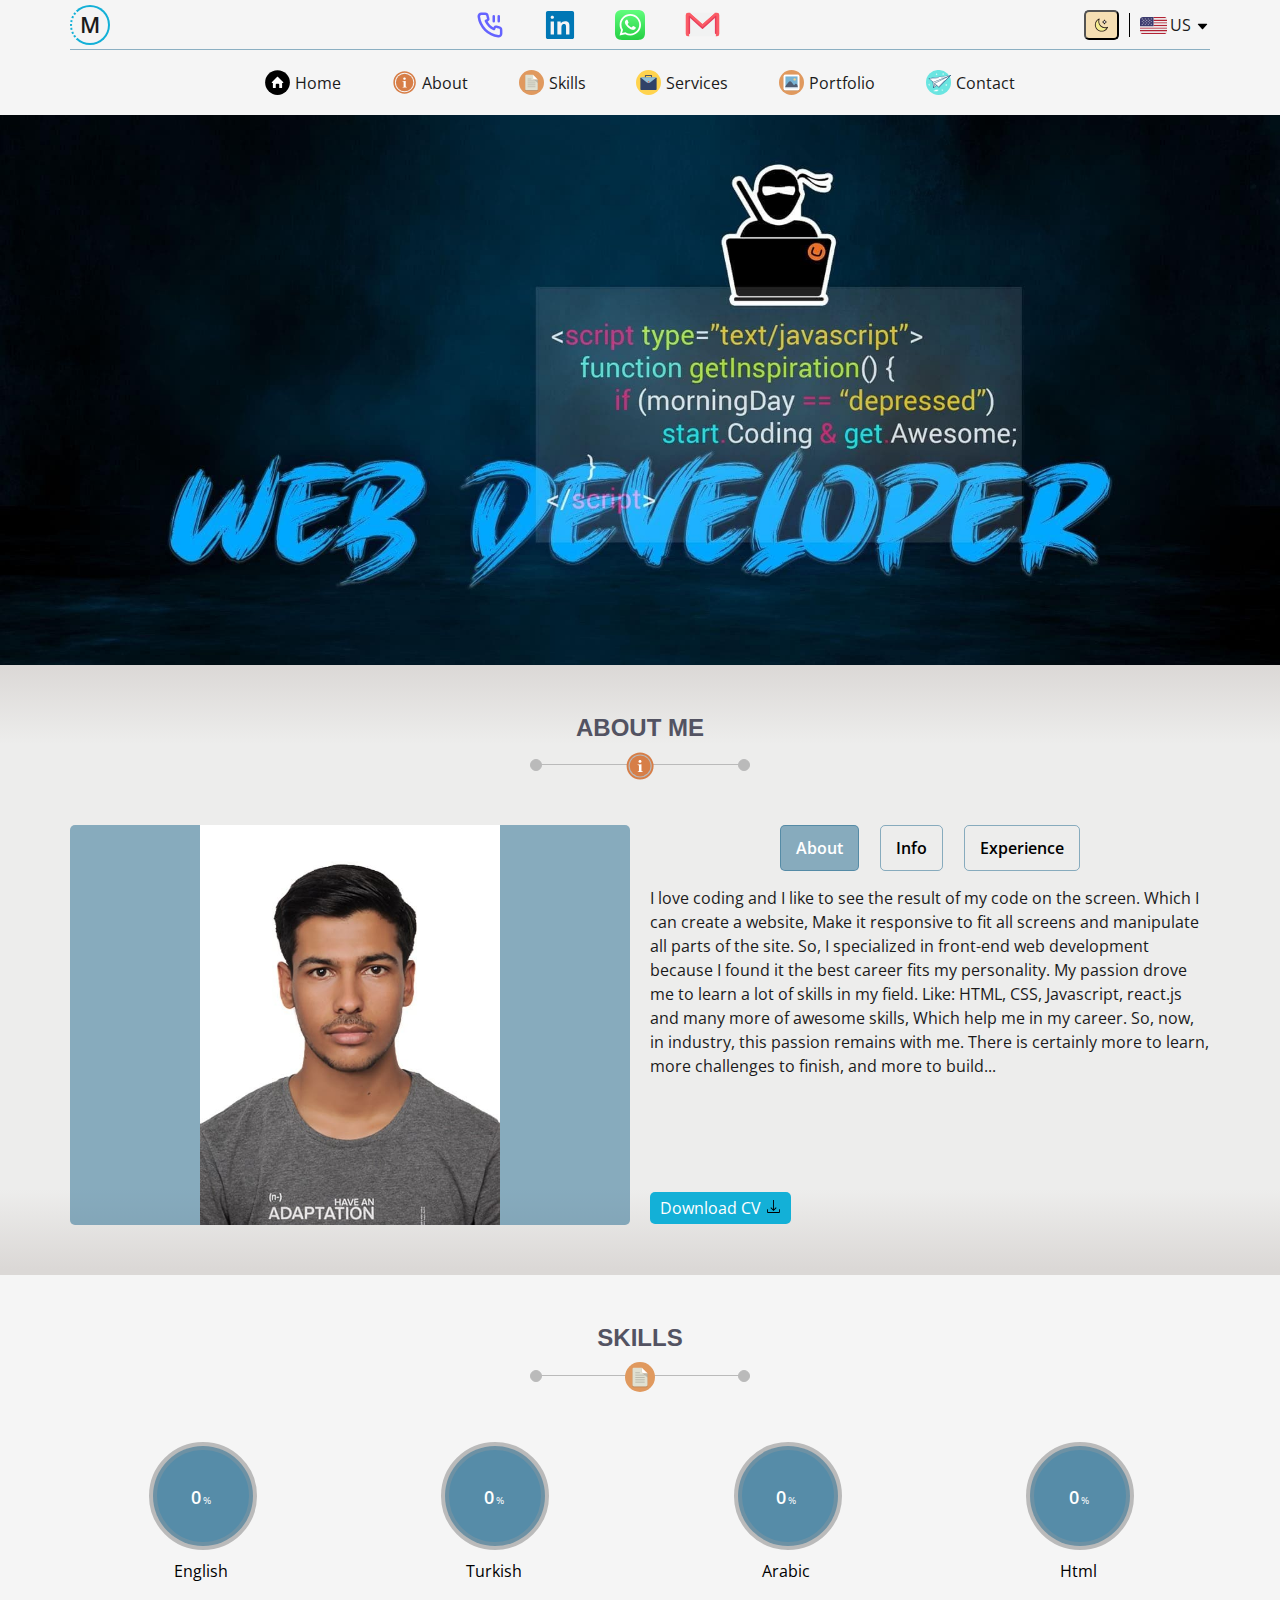
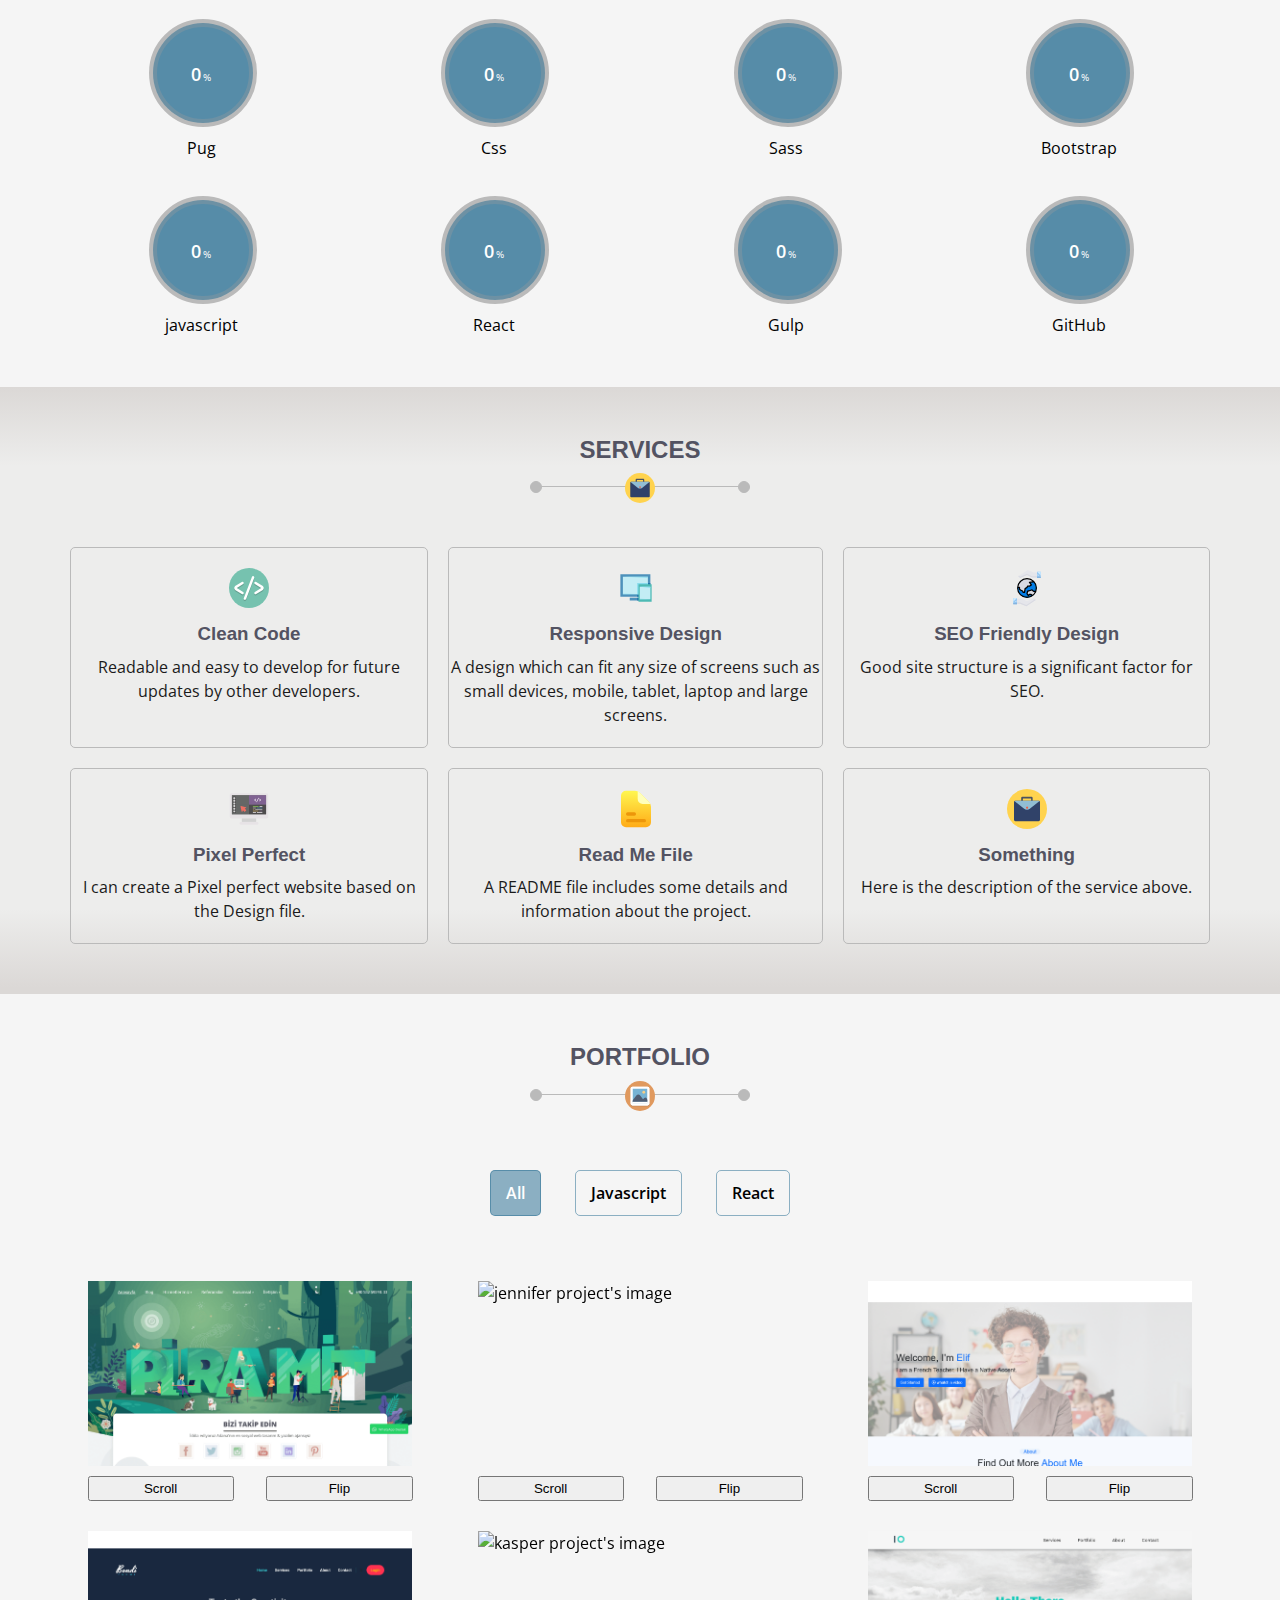
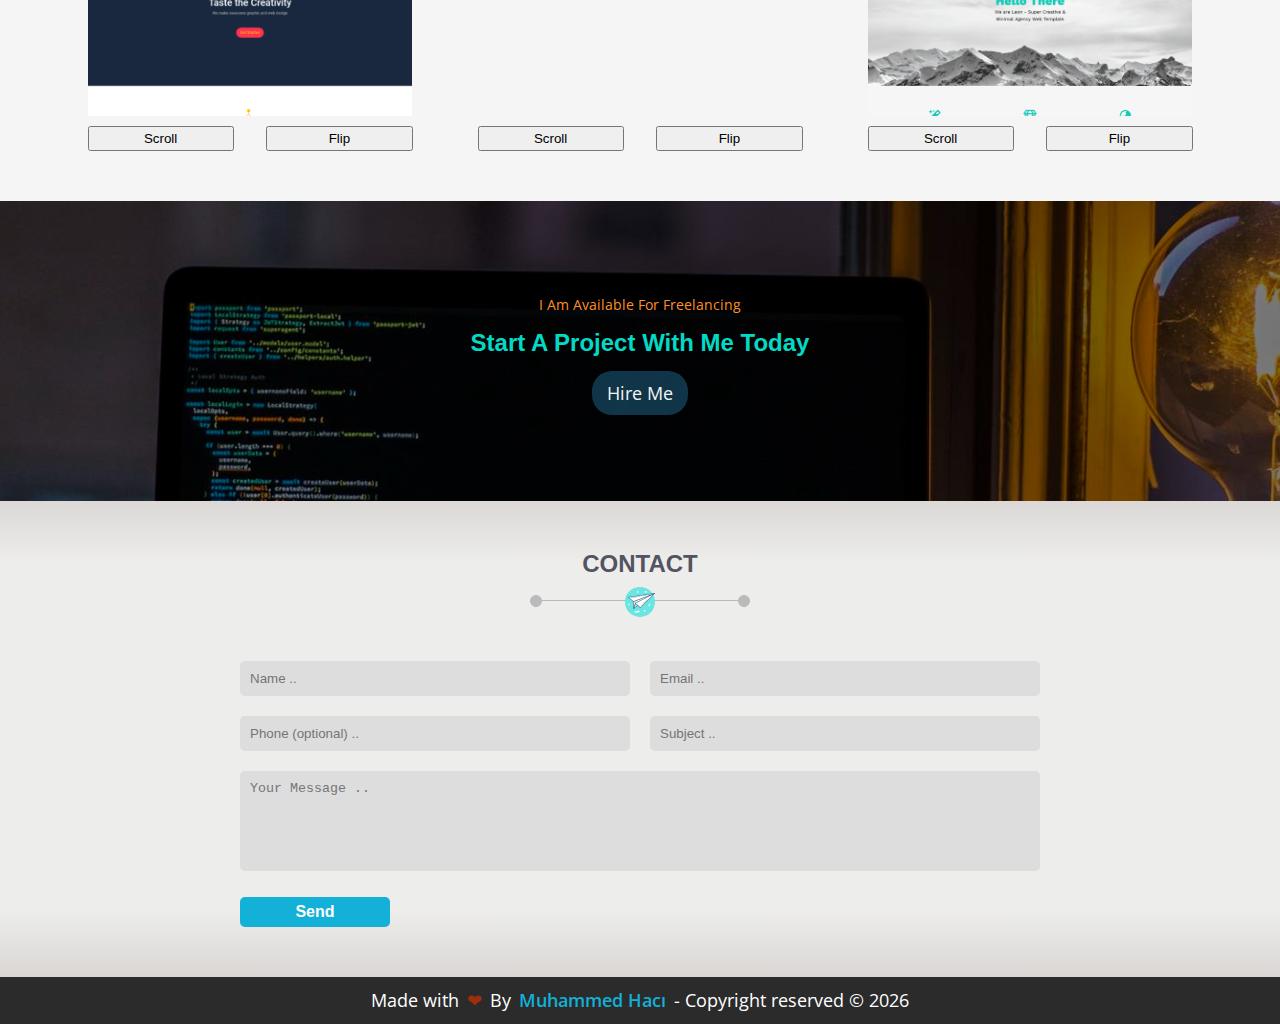
==== commit d3ddaa3d: "u" ====
--- a/index.html
+++ b/index.html
@@ -34,4 +34,4 @@
 </svg></div><div class="name">Gulp </div></div><div class="skill"><div class="progress"><div class="percentage"><span class="number" data-number="85">0</span><span>%</span></div><svg>
 <circle cx="60" cy="60" r="50"/>
 <circle data-number = "85" class="circle" cx="60" cy="60" r="50"/>
-</svg></div><div class="name">GitHub </div></div></div></div></section><!--================= End Skills ================ //  --><!--=============== Start Services ============== // --><section class="services" id="services"> <div class="container"> <div class="title"><h2>services</h2><img src="assets/svg/services.svg" alt="services icon"></div><div class="content"><div class="service"><img src="assets/svg/clean_code.svg" alt="services icon"><h3>Clean Code </h3><p>Readable and easy to develop for future updates by other developers.</p></div><div class="service"><img src="assets/svg/responsive.svg" alt="services icon"><h3>Responsive Design</h3><p>A design which can fit any size of screens such as small devices, mobile, tablet, laptop and large screens.</p></div><div class="service"><img src="assets/svg/SEO.svg" alt="services icon"><h3>SEO Friendly design </h3><p>Good site structure is a significant factor for SEO.</p></div><div class="service"><img src="assets/svg/SEO.svg" alt="services icon"><h3>Pixel perfect </h3><p>I can create a Pixel perfect website based on the Design file.</p></div><div class="service"><img src="assets/svg/readme.svg" alt="services icon"><h3>Read me File </h3><p>A README file includes some details and information about the project.</p></div><div class="service"><img src="assets/svg/services.svg" alt="services icon"><h3>Something </h3><p>Here is the description of the service above.</p></div></div></div></section><!--================ End Services =============== //  --><!--============== Start Portfolio ============== //  --><section class="portfolio" id="portfolio"> <div class="container"> <div class="title"><h2>Portfolio</h2><img src="assets/svg/portfolio.svg" alt="portfolio icon"></div><div class="content"> <div class="filter"> <ul> <li class="active" data-text="all">All</li><li data-text="javascript">Javascript</li><li data-text="react">React</li></ul><div class="project"> <div class="javascript all one"><div class="face front"><div class="img-holder"><img src="assets/images/piramit.png" alt="piramit project's image"></div><div class="btns"><button class="sroll" data-height="1510">Scroll</button><button class="flip" data-word="one">Flip</button></div></div><div class="face back"> <div class="details"><h4> <span>Name: </span>Piramit</h4><p> <span>Used tools: </span>Html(Pug) - Css(Sass) - Javascript</p><p><span>Description: </span>A Website for a Turkish company that serves building Websites for other companies and customers.</p></div><div class="links"> <a href="https://github.com/Muhammed-Haci/piramit" target="_blank"> <img src="assets/svg/code.svg" alt="Coding SVG"><span>Code </span></a><a href="https://muhammed-haci.github.io/piramit/" target="_blank"> <img src="assets/svg/computer.svg" alt="computer SVG"><span>Live</span></a></div></div></div><div class="javascript all two"><div class="face front"><div class="img-holder"><img src="assets/images/jennifer.png" alt="jennifer project's image"></div><div class="btns"> <button class="sroll" data-height="3416.7">Scroll</button><button class="flip" data-word="two">Flip</button></div></div><div class="face back"> <div class="details"><h4> <span>Name: </span>Jennifer </h4><p> <span>Used tools: </span>Html(Pug) - Css(Sass) - Javascript</p><p><span>Description: </span>A personal Website. </p></div><div class="links"> <a href="https://github.com/Muhammed-Haci/jennifer" target="_blank"> <img src="assets/svg/code.svg" alt="Coding SVG"><span>Code </span></a><a href="https://muhammed-haci.github.io/jennifer/" target="_blank"> <img src="assets/svg/computer.svg" alt="computer SVG"><span>Live</span></a></div></div></div><div class="javascript all three"><div class="face front"><div class="img-holder"><img src="assets/images/elif.png" alt="Elif project's image"></div><div class="btns"> <button class="sroll" data-height="1236.87">Scroll</button><button class="flip" data-word="three">Flip</button></div></div><div class="face back"> <div class="details"><h4> <span>Name: </span>Elif</h4><p> <span>Used tools: </span>Html(Pug) - Css(Sass) - Javascript</p><p><span>Description: </span>A personal Website.</p></div><div class="links"> <a href="https://github.com/Muhammed-Haci/elif" target="_blank"> <img src="assets/svg/code.svg" alt="Coding SVG"><span>Code </span></a><a href="https://muhammed-haci.github.io/elif/" target="_blank"> <img src="assets/svg/computer.svg" alt="computer SVG"><span>Live</span></a></div></div></div><div class="react all four"><div class="face front"><div class="img-holder"><img src="assets/images/bondi.png" alt="bondi project's image"></div><div class="btns"> <button class="sroll" data-height="1127.5">Scroll</button><button class="flip" data-word="four">Flip</button></div></div><div class="face back"><div class="details"> <h4> <span>Name: </span>Bondi</h4><p> <span>Used tools: </span>Html(Pug) - Bootstrap - Javascript</p><p><span>Description: </span>A Website made for practicing.</p></div><div class="links"> <a href="https://github.com/Muhammed-Haci/bondi" target="_blank"> <img src="assets/svg/code.svg" alt="Coding SVG"><span>Code </span></a><a href="https://muhammed-haci.github.io/bondi/" target="_blank"> <img src="assets/svg/computer.svg" alt="computer SVG"><span>Live</span></a></div></div></div><div class="react all five"><div class="face front"><div class="img-holder"><img src="assets/images/kasper.png" alt="kasper project's image"></div><div class="btns"> <button class="sroll" data-height="2153.33">Scroll</button><button class="flip" data-word="five">Flip</button></div></div><div class="face back"> <div class="details"><h4> <span>Name: </span>Kasper</h4><p> <span>Used tools: </span>Html(Pug) - Css(Sass) - Javascript</p><p><span>Description: </span>A Website made for practicing.</p></div><div class="links"> <a href="https://github.com/Muhammed-Haci/kasper" target="_blank"> <img src="assets/svg/code.svg" alt="Coding SVG"><span>Code </span></a><a href="https://muhammed-haci.github.io/kasper/" target="_blank"> <img src="assets/svg/computer.svg" alt="computer SVG"><span>Live</span></a></div></div></div><div class="react all six"><div class="face front"><div class="img-holder"><img src="assets/images/leon.png" alt="Leon project's image"></div><div class="btns"> <button class="sroll" data-height="900.55">Scroll</button><button class="flip" data-word="six">Flip</button></div></div><div class="face back"> <div class="details"><h4> <span>Name: </span>Leon</h4><p> <span>Used tools: </span>Html(Pug) - Css(Sass) - Javascript</p><p><span>Description: </span>A Website made for practicing.</p></div><div class="links"> <a href="https://github.com/Muhammed-Haci/leon" target="_blank"> <img src="assets/svg/code.svg" alt="Coding SVG"><span>Code </span></a><a href="https://muhammed-haci.github.io/leon/" target="_blank"> <img src="assets/svg/computer.svg" alt="computer SVG"><span>Live</span></a></div></div></div></div></div></div></div></section><!--================ End Portfolio ============== //    --><!--================= Start Hiring ============== //--><section class="hiring"><div class="container"> <p>I am available for freelancing</p><h2>start a project with me today</h2><a href="#contact">hire me </a></div></section><!--================== End Hiring =============== //  --><!--================ Start contact ============== //  --><section class="contact" id="contact"><div class="container"> <div class="title"><h2>Contact</h2><img src="assets/svg/contact.svg" alt="contact icon"></div><div class="content"> <form id="form" autocomplete="on" method="post"> <div class="fields"><input type="text" name="username" placeholder="Name .." required><input type="email" name="email" placeholder="Email .." required><input type="tel" name="phone" placeholder="Phone (optional) .."><input type="text" name="object" placeholder="Subject .." required spellcheck="true"></div><textarea name="message" spellcheck="true" placeholder="Your Message .." required></textarea><button id="subBtn" type="submit">Send</button></form></div></div></section><!--================= End contact =============== //--><!--================ Start Footer =============== //  --><footer><div class="container"> <div class="copyright">Made with   <span class="heart"> &#10084;   </span>By  <span class="author">Muhammed Hacı </span>- Copyright reserved &copy; <span class="year"></span></div></div></footer><!--================ End Footer ================= //  --><!--============== Project's Scripts ============ //  --><script src="scripts/main.js"></script><script src="https://cdn.jsdelivr.net/npm/@emailjs/browser@3/dist/email.min.js"></script><script type="text/javascript"> emailjs.init('trjO9kjRENFVDyi2o')</script></body></html>+</svg></div><div class="name">GitHub </div></div></div></div></section><!--================= End Skills ================ //  --><!--=============== Start Services ============== // --><section class="services" id="services"> <div class="container"> <div class="title"><h2>services</h2><img src="assets/svg/services.svg" alt="services icon"></div><div class="content"><div class="service"><img src="assets/svg/clean_code.svg" alt="services icon"><h3>Clean Code </h3><p>Readable and easy to develop for future updates by other developers.</p></div><div class="service"><img src="assets/svg/responsive.svg" alt="services icon"><h3>Responsive Design</h3><p>A design which can fit any size of screens such as small devices, mobile, tablet, laptop and large screens.</p></div><div class="service"><img src="assets/svg/SEO.svg" alt="services icon"><h3>SEO Friendly design </h3><p>Good site structure is a significant factor for SEO.</p></div><div class="service"><img src="assets/svg/pixel.svg" alt="services icon"><h3>Pixel perfect </h3><p>I can create a Pixel perfect website based on the Design file.</p></div><div class="service"><img src="assets/svg/readme.svg" alt="services icon"><h3>Read me File </h3><p>A README file includes some details and information about the project.</p></div><div class="service"><img src="assets/svg/services.svg" alt="services icon"><h3>Something </h3><p>Here is the description of the service above.</p></div></div></div></section><!--================ End Services =============== //  --><!--============== Start Portfolio ============== //  --><section class="portfolio" id="portfolio"> <div class="container"> <div class="title"><h2>Portfolio</h2><img src="assets/svg/portfolio.svg" alt="portfolio icon"></div><div class="content"> <div class="filter"> <ul> <li class="active" data-text="all">All</li><li data-text="javascript">Javascript</li><li data-text="react">React</li></ul><div class="project"> <div class="javascript all one"><div class="face front"><div class="img-holder"><img src="assets/images/piramit.png" alt="piramit project's image"></div><div class="btns"><button class="sroll" data-height="1510">Scroll</button><button class="flip" data-word="one">Flip</button></div></div><div class="face back"> <div class="details"><h4> <span>Name: </span>Piramit</h4><p> <span>Used tools: </span>Html(Pug) - Css(Sass) - Javascript</p><p><span>Description: </span>A Website for a Turkish company that serves building Websites for other companies and customers.</p></div><div class="links"> <a href="https://github.com/Muhammed-Haci/piramit" target="_blank"> <img src="assets/svg/code.svg" alt="Coding SVG"><span>Code </span></a><a href="https://muhammed-haci.github.io/piramit/" target="_blank"> <img src="assets/svg/computer.svg" alt="computer SVG"><span>Live</span></a></div></div></div><div class="javascript all two"><div class="face front"><div class="img-holder"><img src="assets/images/jennifer.png" alt="jennifer project's image"></div><div class="btns"> <button class="sroll" data-height="3416.7">Scroll</button><button class="flip" data-word="two">Flip</button></div></div><div class="face back"> <div class="details"><h4> <span>Name: </span>Jennifer </h4><p> <span>Used tools: </span>Html(Pug) - Css(Sass) - Javascript</p><p><span>Description: </span>A personal Website. </p></div><div class="links"> <a href="https://github.com/Muhammed-Haci/jennifer" target="_blank"> <img src="assets/svg/code.svg" alt="Coding SVG"><span>Code </span></a><a href="https://muhammed-haci.github.io/jennifer/" target="_blank"> <img src="assets/svg/computer.svg" alt="computer SVG"><span>Live</span></a></div></div></div><div class="javascript all three"><div class="face front"><div class="img-holder"><img src="assets/images/elif.png" alt="Elif project's image"></div><div class="btns"> <button class="sroll" data-height="1236.87">Scroll</button><button class="flip" data-word="three">Flip</button></div></div><div class="face back"> <div class="details"><h4> <span>Name: </span>Elif</h4><p> <span>Used tools: </span>Html(Pug) - Css(Sass) - Javascript</p><p><span>Description: </span>A personal Website.</p></div><div class="links"> <a href="https://github.com/Muhammed-Haci/elif" target="_blank"> <img src="assets/svg/code.svg" alt="Coding SVG"><span>Code </span></a><a href="https://muhammed-haci.github.io/elif/" target="_blank"> <img src="assets/svg/computer.svg" alt="computer SVG"><span>Live</span></a></div></div></div><div class="react all four"><div class="face front"><div class="img-holder"><img src="assets/images/bondi.png" alt="bondi project's image"></div><div class="btns"> <button class="sroll" data-height="1127.5">Scroll</button><button class="flip" data-word="four">Flip</button></div></div><div class="face back"><div class="details"> <h4> <span>Name: </span>Bondi</h4><p> <span>Used tools: </span>Html(Pug) - Bootstrap - Javascript</p><p><span>Description: </span>A Website made for practicing.</p></div><div class="links"> <a href="https://github.com/Muhammed-Haci/bondi" target="_blank"> <img src="assets/svg/code.svg" alt="Coding SVG"><span>Code </span></a><a href="https://muhammed-haci.github.io/bondi/" target="_blank"> <img src="assets/svg/computer.svg" alt="computer SVG"><span>Live</span></a></div></div></div><div class="react all five"><div class="face front"><div class="img-holder"><img src="assets/images/kasper.png" alt="kasper project's image"></div><div class="btns"> <button class="sroll" data-height="2153.33">Scroll</button><button class="flip" data-word="five">Flip</button></div></div><div class="face back"> <div class="details"><h4> <span>Name: </span>Kasper</h4><p> <span>Used tools: </span>Html(Pug) - Css(Sass) - Javascript</p><p><span>Description: </span>A Website made for practicing.</p></div><div class="links"> <a href="https://github.com/Muhammed-Haci/kasper" target="_blank"> <img src="assets/svg/code.svg" alt="Coding SVG"><span>Code </span></a><a href="https://muhammed-haci.github.io/kasper/" target="_blank"> <img src="assets/svg/computer.svg" alt="computer SVG"><span>Live</span></a></div></div></div><div class="react all six"><div class="face front"><div class="img-holder"><img src="assets/images/leon.png" alt="Leon project's image"></div><div class="btns"> <button class="sroll" data-height="900.55">Scroll</button><button class="flip" data-word="six">Flip</button></div></div><div class="face back"> <div class="details"><h4> <span>Name: </span>Leon</h4><p> <span>Used tools: </span>Html(Pug) - Css(Sass) - Javascript</p><p><span>Description: </span>A Website made for practicing.</p></div><div class="links"> <a href="https://github.com/Muhammed-Haci/leon" target="_blank"> <img src="assets/svg/code.svg" alt="Coding SVG"><span>Code </span></a><a href="https://muhammed-haci.github.io/leon/" target="_blank"> <img src="assets/svg/computer.svg" alt="computer SVG"><span>Live</span></a></div></div></div></div></div></div></div></section><!--================ End Portfolio ============== //    --><!--================= Start Hiring ============== //--><section class="hiring"><div class="container"> <p>I am available for freelancing</p><h2>start a project with me today</h2><a href="#contact">hire me </a></div></section><!--================== End Hiring =============== //  --><!--================ Start contact ============== //  --><section class="contact" id="contact"><div class="container"> <div class="title"><h2>Contact</h2><img src="assets/svg/contact.svg" alt="contact icon"></div><div class="content"> <form id="form" autocomplete="on" method="post"> <div class="fields"><input type="text" name="username" placeholder="Name .." required><input type="email" name="email" placeholder="Email .." required><input type="tel" name="phone" placeholder="Phone (optional) .."><input type="text" name="object" placeholder="Subject .." required spellcheck="true"></div><textarea name="message" spellcheck="true" placeholder="Your Message .." required></textarea><button id="subBtn" type="submit">Send</button></form></div></div></section><!--================= End contact =============== //--><!--================ Start Footer =============== //  --><footer><div class="container"> <div class="copyright">Made with   <span class="heart"> &#10084;   </span>By  <span class="author">Muhammed Hacı </span>- Copyright reserved &copy; <span class="year"></span></div></div></footer><!--================ End Footer ================= //  --><!--============== Project's Scripts ============ //  --><script src="scripts/main.js"></script><script src="https://cdn.jsdelivr.net/npm/@emailjs/browser@3/dist/email.min.js"></script><script type="text/javascript"> emailjs.init('trjO9kjRENFVDyi2o')</script></body></html>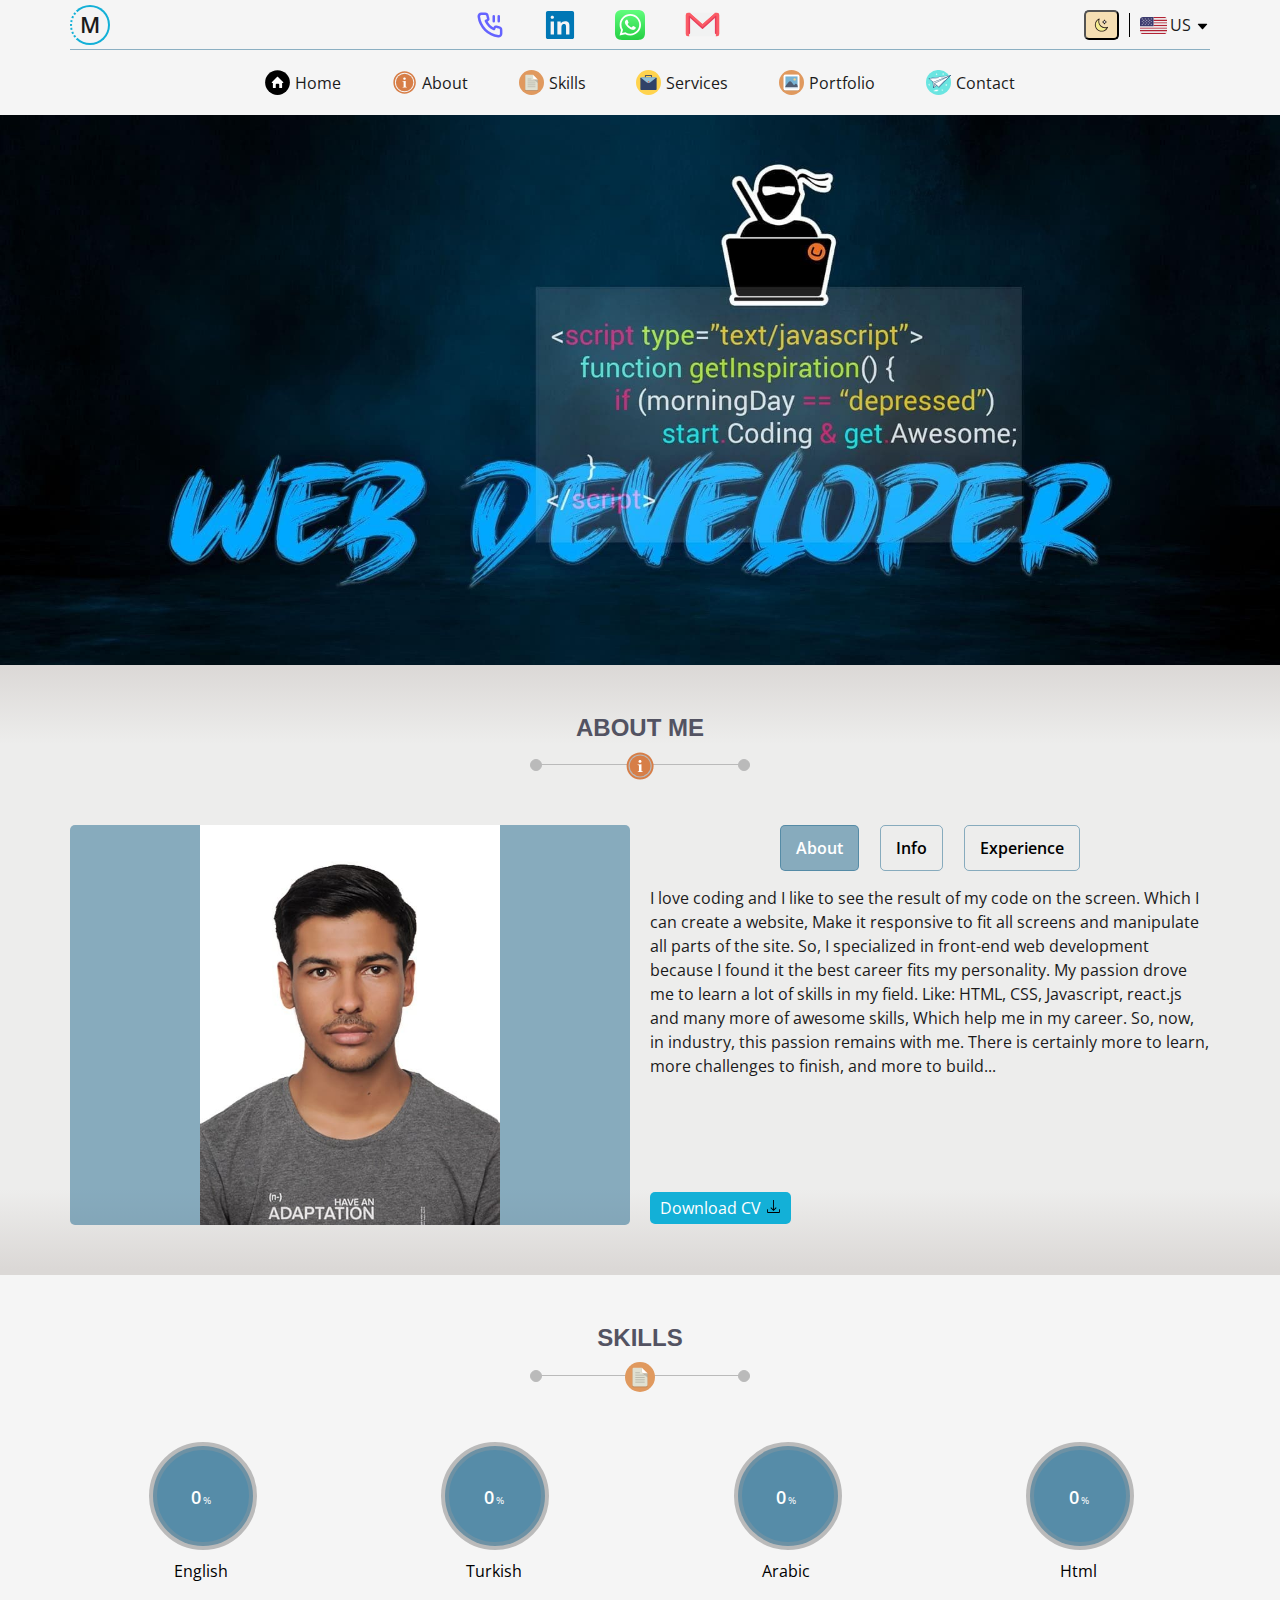
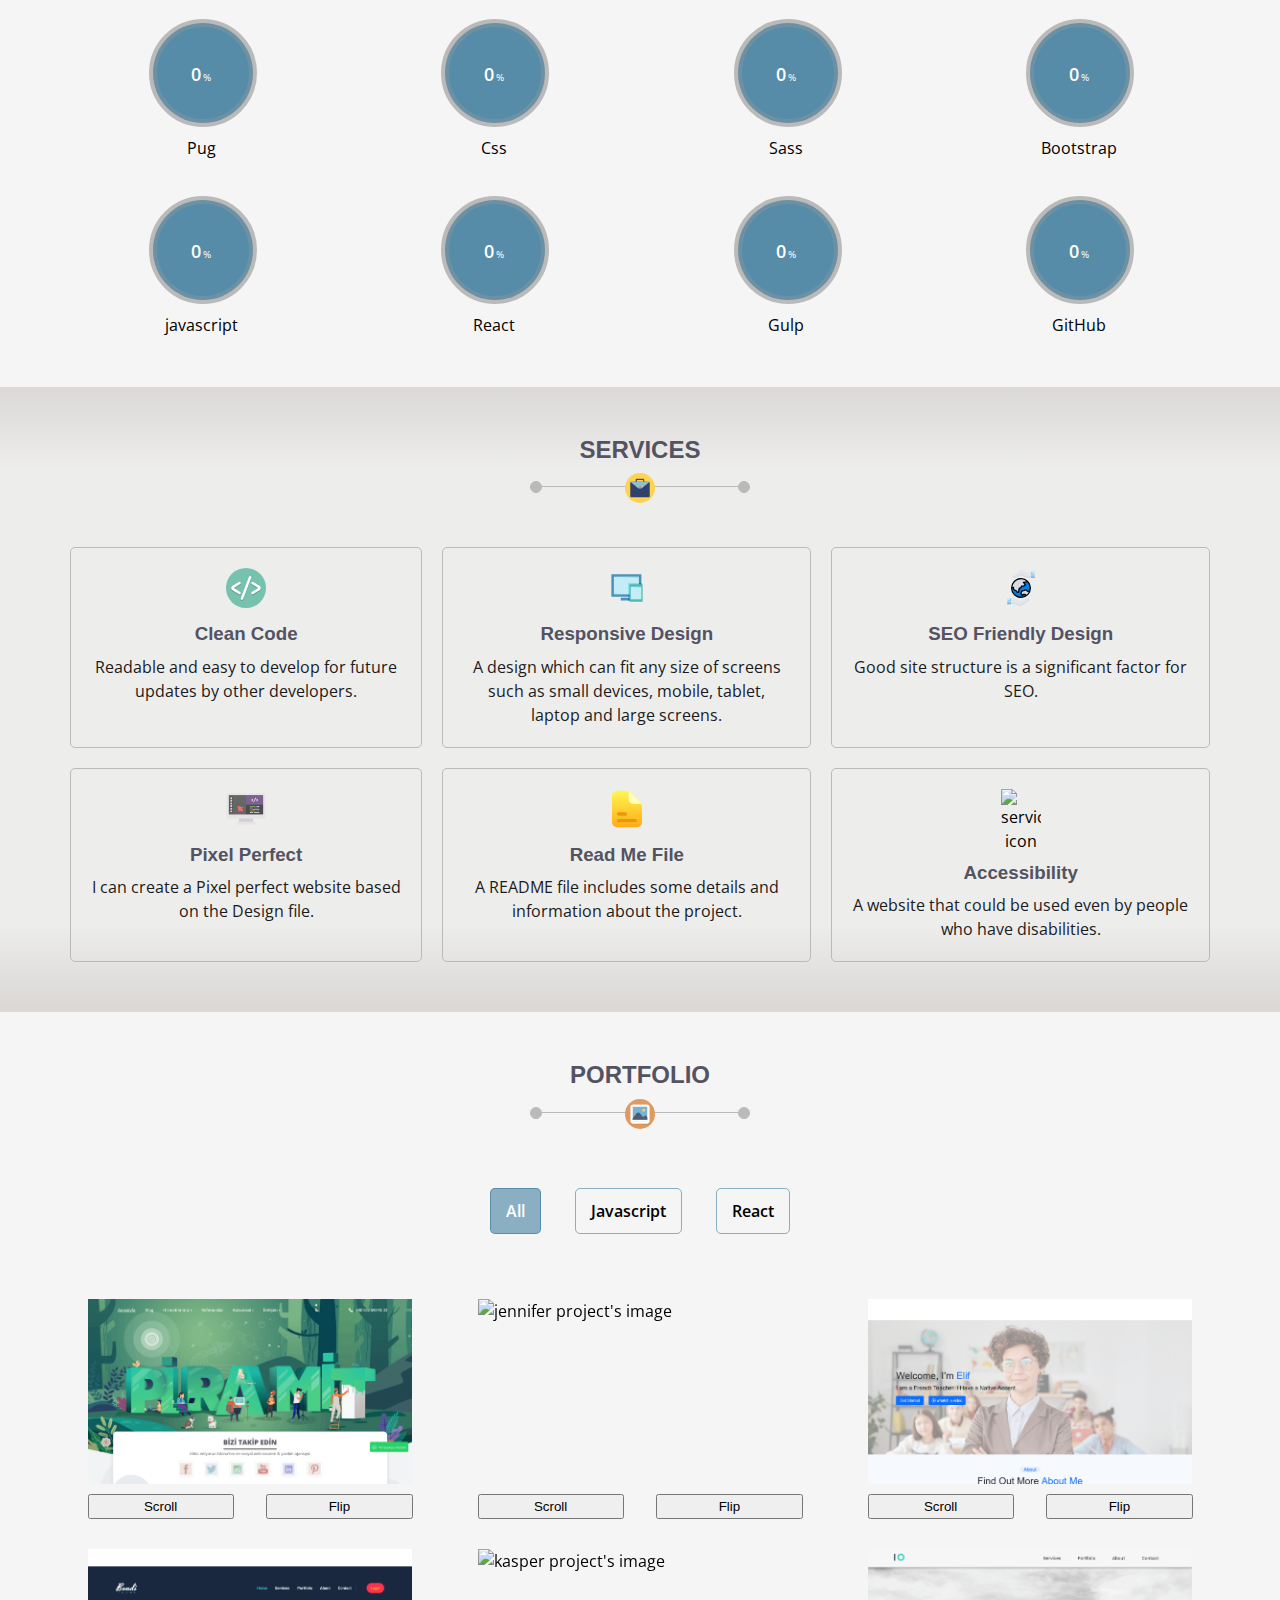
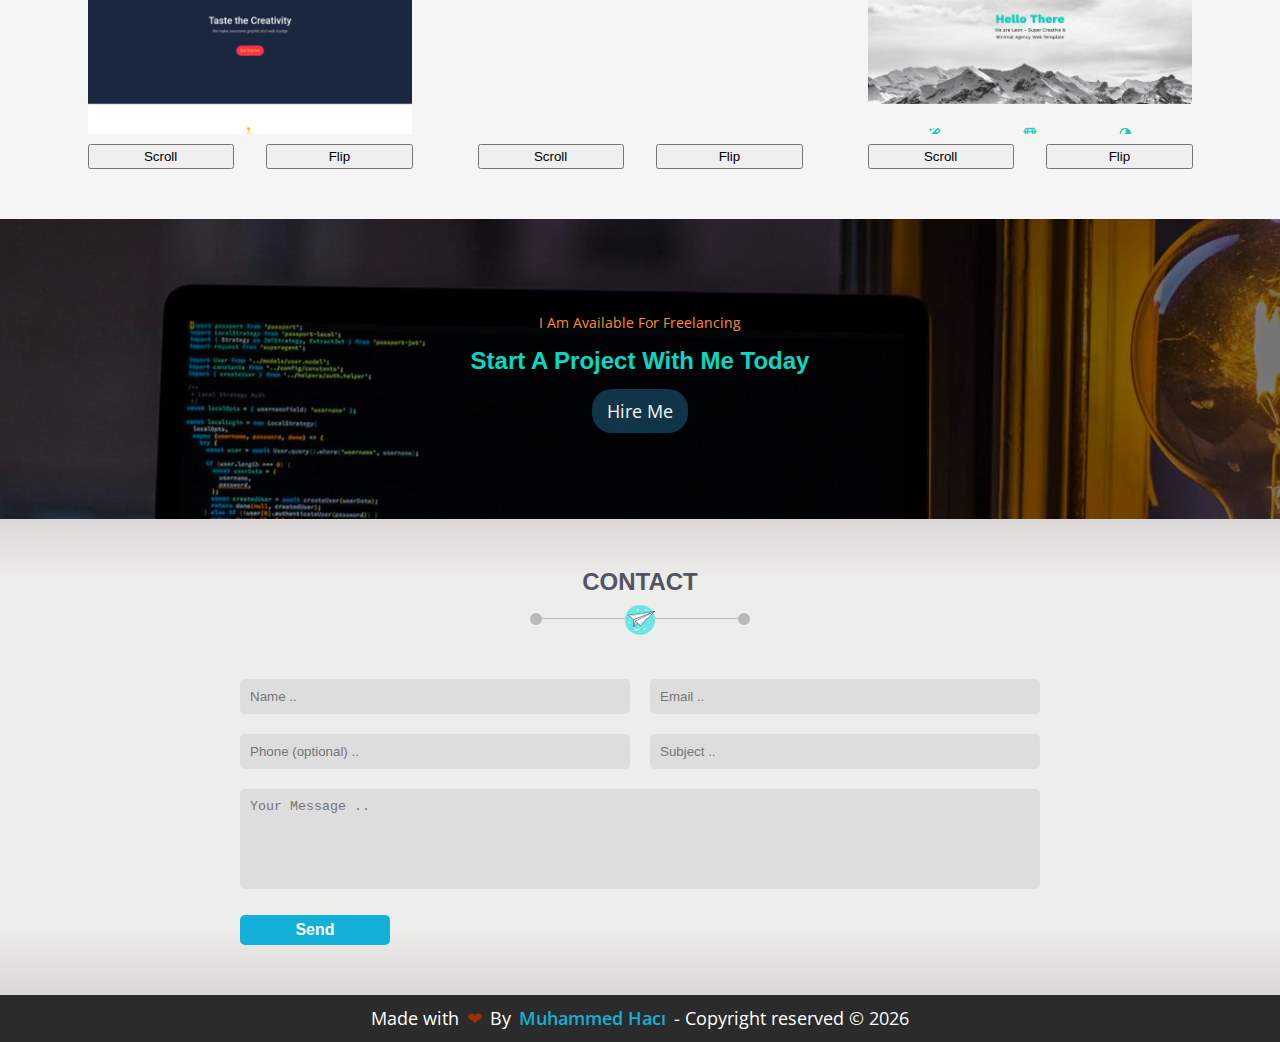
==== commit 2cd8e96f: "u" ====
--- a/index.html
+++ b/index.html
@@ -34,4 +34,4 @@
 </svg></div><div class="name">Gulp </div></div><div class="skill"><div class="progress"><div class="percentage"><span class="number" data-number="85">0</span><span>%</span></div><svg>
 <circle cx="60" cy="60" r="50"/>
 <circle data-number = "85" class="circle" cx="60" cy="60" r="50"/>
-</svg></div><div class="name">GitHub </div></div></div></div></section><!--================= End Skills ================ //  --><!--=============== Start Services ============== // --><section class="services" id="services"> <div class="container"> <div class="title"><h2>services</h2><img src="assets/svg/services.svg" alt="services icon"></div><div class="content"><div class="service"><img src="assets/svg/clean_code.svg" alt="services icon"><h3>Clean Code </h3><p>Readable and easy to develop for future updates by other developers.</p></div><div class="service"><img src="assets/svg/responsive.svg" alt="services icon"><h3>Responsive Design</h3><p>A design which can fit any size of screens such as small devices, mobile, tablet, laptop and large screens.</p></div><div class="service"><img src="assets/svg/SEO.svg" alt="services icon"><h3>SEO Friendly design </h3><p>Good site structure is a significant factor for SEO.</p></div><div class="service"><img src="assets/svg/pixel.svg" alt="services icon"><h3>Pixel perfect </h3><p>I can create a Pixel perfect website based on the Design file.</p></div><div class="service"><img src="assets/svg/readme.svg" alt="services icon"><h3>Read me File </h3><p>A README file includes some details and information about the project.</p></div><div class="service"><img src="assets/svg/services.svg" alt="services icon"><h3>Something </h3><p>Here is the description of the service above.</p></div></div></div></section><!--================ End Services =============== //  --><!--============== Start Portfolio ============== //  --><section class="portfolio" id="portfolio"> <div class="container"> <div class="title"><h2>Portfolio</h2><img src="assets/svg/portfolio.svg" alt="portfolio icon"></div><div class="content"> <div class="filter"> <ul> <li class="active" data-text="all">All</li><li data-text="javascript">Javascript</li><li data-text="react">React</li></ul><div class="project"> <div class="javascript all one"><div class="face front"><div class="img-holder"><img src="assets/images/piramit.png" alt="piramit project's image"></div><div class="btns"><button class="sroll" data-height="1510">Scroll</button><button class="flip" data-word="one">Flip</button></div></div><div class="face back"> <div class="details"><h4> <span>Name: </span>Piramit</h4><p> <span>Used tools: </span>Html(Pug) - Css(Sass) - Javascript</p><p><span>Description: </span>A Website for a Turkish company that serves building Websites for other companies and customers.</p></div><div class="links"> <a href="https://github.com/Muhammed-Haci/piramit" target="_blank"> <img src="assets/svg/code.svg" alt="Coding SVG"><span>Code </span></a><a href="https://muhammed-haci.github.io/piramit/" target="_blank"> <img src="assets/svg/computer.svg" alt="computer SVG"><span>Live</span></a></div></div></div><div class="javascript all two"><div class="face front"><div class="img-holder"><img src="assets/images/jennifer.png" alt="jennifer project's image"></div><div class="btns"> <button class="sroll" data-height="3416.7">Scroll</button><button class="flip" data-word="two">Flip</button></div></div><div class="face back"> <div class="details"><h4> <span>Name: </span>Jennifer </h4><p> <span>Used tools: </span>Html(Pug) - Css(Sass) - Javascript</p><p><span>Description: </span>A personal Website. </p></div><div class="links"> <a href="https://github.com/Muhammed-Haci/jennifer" target="_blank"> <img src="assets/svg/code.svg" alt="Coding SVG"><span>Code </span></a><a href="https://muhammed-haci.github.io/jennifer/" target="_blank"> <img src="assets/svg/computer.svg" alt="computer SVG"><span>Live</span></a></div></div></div><div class="javascript all three"><div class="face front"><div class="img-holder"><img src="assets/images/elif.png" alt="Elif project's image"></div><div class="btns"> <button class="sroll" data-height="1236.87">Scroll</button><button class="flip" data-word="three">Flip</button></div></div><div class="face back"> <div class="details"><h4> <span>Name: </span>Elif</h4><p> <span>Used tools: </span>Html(Pug) - Css(Sass) - Javascript</p><p><span>Description: </span>A personal Website.</p></div><div class="links"> <a href="https://github.com/Muhammed-Haci/elif" target="_blank"> <img src="assets/svg/code.svg" alt="Coding SVG"><span>Code </span></a><a href="https://muhammed-haci.github.io/elif/" target="_blank"> <img src="assets/svg/computer.svg" alt="computer SVG"><span>Live</span></a></div></div></div><div class="react all four"><div class="face front"><div class="img-holder"><img src="assets/images/bondi.png" alt="bondi project's image"></div><div class="btns"> <button class="sroll" data-height="1127.5">Scroll</button><button class="flip" data-word="four">Flip</button></div></div><div class="face back"><div class="details"> <h4> <span>Name: </span>Bondi</h4><p> <span>Used tools: </span>Html(Pug) - Bootstrap - Javascript</p><p><span>Description: </span>A Website made for practicing.</p></div><div class="links"> <a href="https://github.com/Muhammed-Haci/bondi" target="_blank"> <img src="assets/svg/code.svg" alt="Coding SVG"><span>Code </span></a><a href="https://muhammed-haci.github.io/bondi/" target="_blank"> <img src="assets/svg/computer.svg" alt="computer SVG"><span>Live</span></a></div></div></div><div class="react all five"><div class="face front"><div class="img-holder"><img src="assets/images/kasper.png" alt="kasper project's image"></div><div class="btns"> <button class="sroll" data-height="2153.33">Scroll</button><button class="flip" data-word="five">Flip</button></div></div><div class="face back"> <div class="details"><h4> <span>Name: </span>Kasper</h4><p> <span>Used tools: </span>Html(Pug) - Css(Sass) - Javascript</p><p><span>Description: </span>A Website made for practicing.</p></div><div class="links"> <a href="https://github.com/Muhammed-Haci/kasper" target="_blank"> <img src="assets/svg/code.svg" alt="Coding SVG"><span>Code </span></a><a href="https://muhammed-haci.github.io/kasper/" target="_blank"> <img src="assets/svg/computer.svg" alt="computer SVG"><span>Live</span></a></div></div></div><div class="react all six"><div class="face front"><div class="img-holder"><img src="assets/images/leon.png" alt="Leon project's image"></div><div class="btns"> <button class="sroll" data-height="900.55">Scroll</button><button class="flip" data-word="six">Flip</button></div></div><div class="face back"> <div class="details"><h4> <span>Name: </span>Leon</h4><p> <span>Used tools: </span>Html(Pug) - Css(Sass) - Javascript</p><p><span>Description: </span>A Website made for practicing.</p></div><div class="links"> <a href="https://github.com/Muhammed-Haci/leon" target="_blank"> <img src="assets/svg/code.svg" alt="Coding SVG"><span>Code </span></a><a href="https://muhammed-haci.github.io/leon/" target="_blank"> <img src="assets/svg/computer.svg" alt="computer SVG"><span>Live</span></a></div></div></div></div></div></div></div></section><!--================ End Portfolio ============== //    --><!--================= Start Hiring ============== //--><section class="hiring"><div class="container"> <p>I am available for freelancing</p><h2>start a project with me today</h2><a href="#contact">hire me </a></div></section><!--================== End Hiring =============== //  --><!--================ Start contact ============== //  --><section class="contact" id="contact"><div class="container"> <div class="title"><h2>Contact</h2><img src="assets/svg/contact.svg" alt="contact icon"></div><div class="content"> <form id="form" autocomplete="on" method="post"> <div class="fields"><input type="text" name="username" placeholder="Name .." required><input type="email" name="email" placeholder="Email .." required><input type="tel" name="phone" placeholder="Phone (optional) .."><input type="text" name="object" placeholder="Subject .." required spellcheck="true"></div><textarea name="message" spellcheck="true" placeholder="Your Message .." required></textarea><button id="subBtn" type="submit">Send</button></form></div></div></section><!--================= End contact =============== //--><!--================ Start Footer =============== //  --><footer><div class="container"> <div class="copyright">Made with   <span class="heart"> &#10084;   </span>By  <span class="author">Muhammed Hacı </span>- Copyright reserved &copy; <span class="year"></span></div></div></footer><!--================ End Footer ================= //  --><!--============== Project's Scripts ============ //  --><script src="scripts/main.js"></script><script src="https://cdn.jsdelivr.net/npm/@emailjs/browser@3/dist/email.min.js"></script><script type="text/javascript"> emailjs.init('trjO9kjRENFVDyi2o')</script></body></html>+</svg></div><div class="name">GitHub </div></div></div></div></section><!--================= End Skills ================ //  --><!--=============== Start Services ============== // --><section class="services" id="services"> <div class="container"> <div class="title"><h2>services</h2><img src="assets/svg/services.svg" alt="services icon"></div><div class="content"><div class="service"><img src="assets/svg/clean_code.svg" alt="services icon"><h3>Clean Code </h3><p>Readable and easy to develop for future updates by other developers.</p></div><div class="service"><img src="assets/svg/responsive.svg" alt="services icon"><h3>Responsive Design</h3><p>A design which can fit any size of screens such as small devices, mobile, tablet, laptop and large screens.</p></div><div class="service"><img src="assets/svg/SEO.svg" alt="services icon"><h3>SEO Friendly design </h3><p>Good site structure is a significant factor for SEO.</p></div><div class="service"><img src="assets/svg/pixel.svg" alt="services icon"><h3>Pixel perfect </h3><p>I can create a Pixel perfect website based on the Design file.</p></div><div class="service"><img src="assets/svg/readme.svg" alt="services icon"><h3>Read me File </h3><p>A README file includes some details and information about the project.</p></div><div class="service"><img src="assets/svg/accessibility.svg" alt="services icon"><h3>Accessibility </h3><p>A website that could be used even by people who have disabilities.</p></div></div></div></section><!--================ End Services =============== //  --><!--============== Start Portfolio ============== //  --><section class="portfolio" id="portfolio"> <div class="container"> <div class="title"><h2>Portfolio</h2><img src="assets/svg/portfolio.svg" alt="portfolio icon"></div><div class="content"> <div class="filter"> <ul> <li class="active" data-text="all">All</li><li data-text="javascript">Javascript</li><li data-text="react">React</li></ul><div class="project"> <div class="javascript all one"><div class="face front"><div class="img-holder"><img src="assets/images/piramit.png" alt="piramit project's image"></div><div class="btns"><button class="sroll" data-height="1510">Scroll</button><button class="flip" data-word="one">Flip</button></div></div><div class="face back"> <div class="details"><h4> <span>Name: </span>Piramit</h4><p> <span>Used tools: </span>Html(Pug) - Css(Sass) - Javascript</p><p><span>Description: </span>A Website for a Turkish company that serves building Websites for other companies and customers.</p></div><div class="links"> <a href="https://github.com/Muhammed-Haci/piramit" target="_blank"> <img src="assets/svg/code.svg" alt="Coding SVG"><span>Code </span></a><a href="https://muhammed-haci.github.io/piramit/" target="_blank"> <img src="assets/svg/computer.svg" alt="computer SVG"><span>Live</span></a></div></div></div><div class="javascript all two"><div class="face front"><div class="img-holder"><img src="assets/images/jennifer.png" alt="jennifer project's image"></div><div class="btns"> <button class="sroll" data-height="3416.7">Scroll</button><button class="flip" data-word="two">Flip</button></div></div><div class="face back"> <div class="details"><h4> <span>Name: </span>Jennifer </h4><p> <span>Used tools: </span>Html(Pug) - Css(Sass) - Javascript</p><p><span>Description: </span>A personal Website. </p></div><div class="links"> <a href="https://github.com/Muhammed-Haci/jennifer" target="_blank"> <img src="assets/svg/code.svg" alt="Coding SVG"><span>Code </span></a><a href="https://muhammed-haci.github.io/jennifer/" target="_blank"> <img src="assets/svg/computer.svg" alt="computer SVG"><span>Live</span></a></div></div></div><div class="javascript all three"><div class="face front"><div class="img-holder"><img src="assets/images/elif.png" alt="Elif project's image"></div><div class="btns"> <button class="sroll" data-height="1236.87">Scroll</button><button class="flip" data-word="three">Flip</button></div></div><div class="face back"> <div class="details"><h4> <span>Name: </span>Elif</h4><p> <span>Used tools: </span>Html(Pug) - Css(Sass) - Javascript</p><p><span>Description: </span>A personal Website.</p></div><div class="links"> <a href="https://github.com/Muhammed-Haci/elif" target="_blank"> <img src="assets/svg/code.svg" alt="Coding SVG"><span>Code </span></a><a href="https://muhammed-haci.github.io/elif/" target="_blank"> <img src="assets/svg/computer.svg" alt="computer SVG"><span>Live</span></a></div></div></div><div class="react all four"><div class="face front"><div class="img-holder"><img src="assets/images/bondi.png" alt="bondi project's image"></div><div class="btns"> <button class="sroll" data-height="1127.5">Scroll</button><button class="flip" data-word="four">Flip</button></div></div><div class="face back"><div class="details"> <h4> <span>Name: </span>Bondi</h4><p> <span>Used tools: </span>Html(Pug) - Bootstrap - Javascript</p><p><span>Description: </span>A Website made for practicing.</p></div><div class="links"> <a href="https://github.com/Muhammed-Haci/bondi" target="_blank"> <img src="assets/svg/code.svg" alt="Coding SVG"><span>Code </span></a><a href="https://muhammed-haci.github.io/bondi/" target="_blank"> <img src="assets/svg/computer.svg" alt="computer SVG"><span>Live</span></a></div></div></div><div class="react all five"><div class="face front"><div class="img-holder"><img src="assets/images/kasper.png" alt="kasper project's image"></div><div class="btns"> <button class="sroll" data-height="2153.33">Scroll</button><button class="flip" data-word="five">Flip</button></div></div><div class="face back"> <div class="details"><h4> <span>Name: </span>Kasper</h4><p> <span>Used tools: </span>Html(Pug) - Css(Sass) - Javascript</p><p><span>Description: </span>A Website made for practicing.</p></div><div class="links"> <a href="https://github.com/Muhammed-Haci/kasper" target="_blank"> <img src="assets/svg/code.svg" alt="Coding SVG"><span>Code </span></a><a href="https://muhammed-haci.github.io/kasper/" target="_blank"> <img src="assets/svg/computer.svg" alt="computer SVG"><span>Live</span></a></div></div></div><div class="react all six"><div class="face front"><div class="img-holder"><img src="assets/images/leon.png" alt="Leon project's image"></div><div class="btns"> <button class="sroll" data-height="900.55">Scroll</button><button class="flip" data-word="six">Flip</button></div></div><div class="face back"> <div class="details"><h4> <span>Name: </span>Leon</h4><p> <span>Used tools: </span>Html(Pug) - Css(Sass) - Javascript</p><p><span>Description: </span>A Website made for practicing.</p></div><div class="links"> <a href="https://github.com/Muhammed-Haci/leon" target="_blank"> <img src="assets/svg/code.svg" alt="Coding SVG"><span>Code </span></a><a href="https://muhammed-haci.github.io/leon/" target="_blank"> <img src="assets/svg/computer.svg" alt="computer SVG"><span>Live</span></a></div></div></div></div></div></div></div></section><!--================ End Portfolio ============== //    --><!--================= Start Hiring ============== //--><section class="hiring"><div class="container"> <p>I am available for freelancing</p><h2>start a project with me today</h2><a href="#contact">hire me </a></div></section><!--================== End Hiring =============== //  --><!--================ Start contact ============== //  --><section class="contact" id="contact"><div class="container"> <div class="title"><h2>Contact</h2><img src="assets/svg/contact.svg" alt="contact icon"></div><div class="content"> <form id="form" autocomplete="on" method="post"> <div class="fields"><input type="text" name="username" placeholder="Name .." required><input type="email" name="email" placeholder="Email .." required><input type="tel" name="phone" placeholder="Phone (optional) .."><input type="text" name="object" placeholder="Subject .." required spellcheck="true"></div><textarea name="message" spellcheck="true" placeholder="Your Message .." required></textarea><button id="subBtn" type="submit">Send</button></form></div></div></section><!--================= End contact =============== //--><!--================ Start Footer =============== //  --><footer><div class="container"> <div class="copyright">Made with   <span class="heart"> &#10084;   </span>By  <span class="author">Muhammed Hacı </span>- Copyright reserved &copy; <span class="year"></span></div></div></footer><!--================ End Footer ================= //  --><!--============== Project's Scripts ============ //  --><script src="scripts/main.js"></script><script src="https://cdn.jsdelivr.net/npm/@emailjs/browser@3/dist/email.min.js"></script><script type="text/javascript"> emailjs.init('trjO9kjRENFVDyi2o')</script></body></html>--- a/styles/styles.css
+++ b/styles/styles.css
@@ -1,2 +1,2 @@
-*{box-sizing:border-box;-moz-box-sizing:border-box;-webkit-box-sizing:border-box;margin:0;padding:0}html{font-size:100%;scroll-behavior:smooth}body::-webkit-scrollbar{height:5px;width:5px}body::-webkit-scrollbar-track{background-color:#add8e6}body::-webkit-scrollbar-thumb{background-color:gray;border-radius:10px}body::-webkit-scrollbar-corner{background-color:#add8e6;border-radius:10px}.container{margin-left:auto;margin-right:auto;padding-left:15px;padding-right:15px}@media (min-width:768px){.container{width:750px}}@media (min-width:992px){.container{width:970px}}@media (min-width:1200px){.container{width:1170px}}@media (min-width:1400px){.container{width:1370px}}img,video{height:auto;max-width:100%}img{max-height:100%}ul{list-style:none}::-moz-selection{background:var(--primary-clr);color:#fff}::selection{background:var(--primary-clr);color:#fff}body{background-color:var(--background-clr);font-family:var(--body-font);line-height:1.5;overflow-x:hidden}h1,h2,h3{font-family:var(--title-font);line-height:1.1;margin-top:0}h1{font-size:1.5rem;margin-bottom:.1875rem}@media (min-width:1200px){h1{font-size:1.75rem}}h2{font-size:1.5rem;margin-bottom:1.5rem}a,a:active,a:visited{text-decoration:none}a:visited{color:#add8e6}:root{--white-clr:#fff;--black-clr:#000;--light-clr:#bababa;--dark-clr:#2b2b2b;--foreground-clr:linear-gradient(180deg,#dbd8d6 0%,#ededec 13%,#ededec 86%,#dbd8d6 99%,#dbd8d6);--background-clr:#f5f5f5;--title-clr:#535362;--h2-clr:#e3796a;--text-clr:#1b1b1b;--primary-clr:#13b0d7;--primary-alt-clr:#21688e7f;--danger-clr:#d20000;--secondary-clr:#9f2f0a;--body-font:"open Sans",sans-serif;--title-font:"Merriweather",sans-serif;--box-shadow:0px 0px 20px hsla(0,0%,60%,.33);--line-height-lg:2;--transition:0.5s;--border-radius:5px;--border-radius-lg:10px;--space-sm:0.625rem;--space-md:1.25rem;--space-lg:3.125rem;--space-xlg:6.25rem}body.light{--white-clr:#fff;--black-clr:#000;--light-clr:#bababa;--dark-clr:#2b2b2b;--foreground-clr:linear-gradient(180deg,#dbd8d6 0%,#ededec 13%,#ededec 86%,#dbd8d6 99%,#dbd8d6);--background-clr:#f5f5f5;--title-clr:#535362;--text-clr:#1b1b1b;--primary-clr:#13b0d7;--primary-alt-clr:#21688e7f;--danger-clr:#d20000}@media (prefers-color-scheme:dark){:root{--white-clr:#000;--black-clr:#fff;--light-clr:#303030;--dark-clr:#ddd;--foreground-clr:linear-gradient(180deg,#2b2b2b 0%,#1f1f1f 13%,#1f1f1f 86%,#2b2b2b 99%,#2b2b2b);--background-clr:#1f1f1f;--title-clr:#e3796a;--text-clr:#f0f4f5;--primary-clr:#0093b8;--primary-alt-clr:#21688e7f;--danger-clr:#d20000}:root img{filter:brightness(90%)}}body.dark{--white-clr:#000;--black-clr:#fff;--light-clr:#303030;--dark-clr:#ddd;--foreground-clr:linear-gradient(180deg,#2b2b2b 0%,#1f1f1f 13%,#1f1f1f 86%,#2b2b2b 99%,#2b2b2b);--background-clr:#1f1f1f;--title-clr:#e3796a;--text-clr:#f0f4f5;--primary-clr:#0093b8;--primary-alt-clr:#21688e7f;--danger-clr:#d20000}body.dark img{filter:brightness(90%)}.title{margin:0 auto;padding-bottom:60px;position:relative;text-align:center;width:200px}.title:after,.title:before{background-color:var(--light-clr);border:1px solid var(--light-clr);border-radius:50%;bottom:54px;content:"";display:block;height:10px;position:absolute;width:10px}.title:before{left:-10px}.title:after{right:-10px}.title h2{color:var(--title-clr);position:relative;text-transform:uppercase}.title h2:before{border-top:1px solid var(--light-clr);bottom:-26px;height:2px;width:100%}.title h2:after,.title h2:before{content:"";display:block;position:absolute}.title h2:after{background-color:var(--light-clr);border-radius:50%;bottom:-38px;height:25px;width:25px}.title h2:after,.title img{left:50%;transform:translateX(-50%)}.title img{bottom:44px;position:absolute;width:30px}header .content{align-items:center;border-bottom:1px solid var(--primary-alt-clr);display:flex;height:40px;justify-content:space-between;position:relative}@media (min-width:768px){header .content{height:50px}}header .content .logo{border:2px solid var(--primary-clr);border-left-style:dotted;border-radius:50%;color:var(--text-clr);font-size:22px;font-weight:600;height:40px;line-height:35px;position:absolute;text-align:center;text-transform:capitalize;top:45px;-webkit-user-select:none;-moz-user-select:none;-ms-user-select:none;user-select:none;width:40px}@media (min-width:768px){header .content .logo{position:static}}header .content>ul{align-items:center;display:flex;justify-content:space-between}header .content>ul li{height:30px;width:30px}header .content>ul li:last-child{height:35px;width:35px}header .content>ul li:not(:last-child){-webkit-margin-end:10px;margin-inline-end:10px}@media (min-width:768px){header .content>ul li:not(:last-child){-webkit-margin-end:40px;margin-inline-end:40px}}header .content .options{align-items:center;display:flex;justify-content:space-between}header .content button{-webkit-margin-end:10px;background-color:wheat;border-radius:5px;cursor:pointer;height:30px;margin-inline-end:10px;width:35px}header .content button img{width:100%}header .content .website__lang{-webkit-padding-start:10px;-webkit-border-start:1px solid var(--black-clr);border-inline-start:1px solid var(--black-clr);color:var(--text-clr);cursor:pointer;padding-inline-start:10px;position:relative;z-index:3}header .content .website__lang img:first-child{-webkit-padding-end:3px;padding-inline-end:3px;width:30px}header .content .website__lang .flag{bottom:-3px;position:relative}header .content .website__lang.open .lang__list{display:block!important}header .content .website__lang.open .arrow{transform:rotate(180deg)}header .content .arrow{position:relative;top:3px;transition:var(--transition);width:15px}header .content .lang__list{background:var(--foreground-clr);display:none;left:0;position:absolute;top:0;transition:var(--transition)}header .content .lang__list a{align-items:center;display:flex;justify-content:space-around;padding:3px 10px}header .content .lang__list a:hover{background-color:var(--primary-alt-clr)}header .content .lang__list span{color:var(--black-clr)}header nav{align-items:center;display:flex;height:50px;justify-content:flex-end;padding-block:10px;position:relative}@media (min-width:768px){header nav{height:unset;margin:0 auto;max-width:50rem}}header nav .toggle__manu{cursor:pointer;transition:var(--transition);transition-delay:.4s;width:35px}@media (min-width:768px){header nav .toggle__manu{display:none}}header nav .toggle__manu span{background-color:var(--primary-clr);display:block;height:3px;transition:var(--transition);width:100%}header nav .toggle__manu span:not(:last-child){margin-bottom:5px}header nav .toggle__manu.open{transform:rotate(-45deg)}header nav .toggle__manu.open span:first-child{background-color:var(--danger-clr);transform:translateY(10px);transition-delay:.2s}header nav .toggle__manu.open span:nth-child(2){opacity:0;transform:translateX(-15px)}header nav .toggle__manu.open span:last-child{background-color:var(--danger-clr);transform:rotate(-90deg) translateX(6px);transition-delay:.2s}header nav .toggle__manu.open~ul{bottom:-133px!important;opacity:1!important;z-index:2!important}header nav ul{background:var(--foreground-clr);border-radius:0 0 5px 5px;bottom:-160px;display:grid;grid-template-columns:auto auto auto;opacity:0;position:absolute;transition:var(--transition);transition-delay:.2s;width:100%;z-index:-2}@media (min-width:768px){header nav ul{align-items:center;background:transparent!important;display:flex;justify-content:space-around;opacity:1;position:static;z-index:2}}header nav ul li{border-radius:5px;padding-block:10px;transition:var(--transition)}header nav ul li:hover{background:var(--foreground-clr)}header nav ul a{text-align:center}@media (min-width:768px){header nav ul a{align-items:center;-moz-column-gap:5px;column-gap:5px;display:flex;padding-inline:10px}}header nav ul a img{display:block;margin:0 auto;width:25px}@media (min-width:768px){header nav ul a img{display:inline;margin:unset}}header nav ul a span{color:var(--text-clr);display:block;font-size:14px}@media (min-width:768px){header nav ul a span{display:inline;font-size:unset}}.landing{background:var(--primary-clr) url(../assets/images/landing.jpg) top center/cover;min-height:220px}@media (min-width:768px){.landing{min-height:550px}}.scroll_up{background-color:var(--primary-clr);border-radius:5px;bottom:15px;cursor:pointer;height:30px;position:fixed;right:-35px;transition:var(--transition);width:30px;z-index:5}.scroll_up:hover{background-color:var(--primary-alt-clr)}.preloader{align-items:center;background-color:#e6e6e6;display:flex;height:100vh;justify-content:center;left:0;position:fixed;top:0;width:100vw;z-index:10}.preloader img{width:100px}.about{background:var(--foreground-clr);padding-block:50px}@media (min-width:768px){.about .content{-moz-column-gap:20px;column-gap:20px;display:flex;justify-content:space-between}}.about .img-holder{background:var(--primary-alt-clr) url(../assets/images/about.jpg) center center/cover;background-repeat:no-repeat;background-size:contain;border-radius:5px;height:400px}@media (min-width:576px){.about .img-holder{margin:0 auto;width:50%}}@media (min-width:768px){.about .filter{width:50%}}.about .filter>ul{align-items:center;display:flex;justify-content:space-between;margin:0 auto;max-width:300px;padding-block:15px}@media (min-width:768px){.about .filter>ul{padding-top:0}}.about .filter>ul li{border:1px solid var(--primary-alt-clr);border-radius:5px;color:var(--black-clr);cursor:pointer;font-weight:600;padding:10px 15px;transition:var(--transition);-webkit-user-select:none;-moz-user-select:none;-ms-user-select:none;user-select:none}.about .filter>ul li.active,.about .filter>ul li:focus,.about .filter>ul li:hover{background-color:var(--primary-alt-clr);border-color:var(--primary-alt-clr);color:var(--white-clr)}.about .filter .info>div{color:var(--text-clr);display:none;line-height:var(--line-height);margin-bottom:20px}@media (min-width:576px){.about .filter .info>div{min-height:290px}}.about .filter .info>div a{color:inherit;text-decoration:underline;transition:var(--transition)}.about .filter .info>div a:hover{color:var(--primary-clr)}.about .filter .info>div:nth-child(2){align-items:start;flex-wrap:wrap;gap:1.25rem;justify-content:space-between}.about .filter .info>div:nth-child(2) div{margin-block:20px}.about .filter .info>div:nth-child(2) h4{color:var(--title-clr)}.about .filter .info div.active{display:flex}.about .filter>a{background-color:var(--primary-clr);border-radius:5px;color:var(--text-clr);color:var(--white-clr);margin-top:10px;padding:5px 10px;transition:var(--transition)}.about .filter>a:focus,.about .filter>a:hover{background-color:var(--primary-alt-clr)}.about .filter>a img{-webkit-margin-start:5px;margin-inline-start:5px;width:15px}.skills{padding-block:50px}.skills .content{display:grid;gap:30px;grid-template-columns:auto auto;place-items:center}@media (min-width:576px){.skills .content{grid-template-columns:auto auto auto}}@media (min-width:768px){.skills .content{grid-template-columns:auto auto auto auto}}.skills .skill{text-align:center;width:-webkit-fit-content;width:-moz-fit-content;width:fit-content}.skills .progress{position:relative}.skills .percentage{color:#fff;left:50%;position:absolute;top:50%;transform:translate(-50%,-50%)}.skills .percentage span:first-child{font-size:1.125rem;font-weight:600;margin-right:2px}.skills .percentage span:last-child{font-size:10px}.skills svg{height:117px;width:117px}.skills circle{fill:var(--primary-alt-clr);stroke-width:.5rem;stroke-dasharray:314.2033691406;transition:3s}.skills circle:first-child{stroke:var(--light-clr)}.skills circle:last-child{stroke:var(--primary-clr);stroke-dashoffset:314.2033691406}.skills .name{color:var(--black-clr)}.services{background:var(--foreground-clr);padding-block:50px}.services .content{display:grid;gap:20px}@media (min-width:576px){.services .content{grid-template-columns:auto auto}}@media (min-width:992px){.services .content{grid-template-columns:auto auto auto}}.services .content .service{border:1px solid var(--light-clr);border-radius:5px;padding-block:20px;position:relative;text-align:center;z-index:2}.services .content .service:hover:before{height:100%;width:100%}.services .content .service:before{background-color:var(--light-clr);content:"";height:0;left:50%;position:absolute;top:50%;transform:translate(-50%,-50%);transition:var(--transition);width:0;z-index:-1}.services .content .service img{max-width:40px}.services .content .service h3{color:var(--title-clr);margin-block:10px;text-transform:capitalize}.services .content .service p{color:var(--text-clr)}.portfolio{padding-block:50px}.portfolio .filter ul{align-items:center;display:flex;justify-content:space-between;margin:0 auto;max-width:300px;padding-block:15px}.portfolio .filter ul li{border:1px solid var(--primary-alt-clr);border-radius:5px;color:var(--black-clr);cursor:pointer;font-weight:600;padding:10px 15px;transition:var(--transition)}.portfolio .filter ul li.active,.portfolio .filter ul li:focus,.portfolio .filter ul li:hover{background-color:var(--primary-alt-clr);border-color:var(--primary-alt-clr);color:var(--white-clr)}.portfolio .filter .project{display:grid;gap:30px;grid-template-columns:auto;padding-top:50px;place-items:center}@media (min-width:576px){.portfolio .filter .project{grid-template-columns:auto auto}}@media (min-width:992px){.portfolio .filter .project{grid-template-columns:auto auto auto}}.portfolio .filter .project .all{height:220px;position:relative;transform-style:preserve-3d;transition:var(--transition);width:325px}.portfolio .filter .project .all .face{-webkit-backface-visibility:hidden;backface-visibility:hidden;height:100%;left:0;position:absolute;top:0}.portfolio .filter .project .all .face.front{overflow:hidden;width:100%}.portfolio .filter .project .all .face.front .img-holder{height:84%;margin-bottom:10px;overflow:hidden;width:100%}.portfolio .filter .project .all .face.front .img-holder img{max-height:unset;transition:10s}.portfolio .filter .project .all .face.front .btns{align-items:center;display:flex;justify-content:space-between}.portfolio .filter .project .all .face.front .btns button{cursor:pointer;height:25px;width:45%}.portfolio .filter .project .all .face.back{background-color:var(--light-clr);color:var(--text-clr);display:flex;flex-direction:column;justify-content:space-between;padding:10px;transform:rotateY(180deg)}.portfolio .filter .project .all .face.back span{color:var(--title-clr);font-weight:700}.portfolio .filter .project .all .face.back .links{align-items:center;display:flex;justify-content:space-between;margin-top:.625rem}.portfolio .filter .project .all .face.back .links a{align-items:center;border:1px solid var(--primary-clr);border-radius:10px;-moz-column-gap:3px;column-gap:3px;display:flex;justify-content:space-between;padding:5px 10px;transition:var(--transition)}.portfolio .filter .project .all .face.back .links a span{color:var(--text-clr)!important;font-weight:400!important}.portfolio .filter .project .all .face.back .links a:focus,.portfolio .filter .project .all .face.back .links a:hover{background-color:var(--primary-clr)}.portfolio .filter .project .all .face.back .links img{width:15px}.portfolio .filter .project .all.fliped{transform:rotateY(-180deg)}.hiring{align-items:center;background:var(--primary-alt-clr) url(../assets/images/hire.jpeg) center center/cover;display:grid;height:300px;padding-block:50px;position:relative;text-align:center}.hiring:after{background-color:#00000082;content:"";height:100%;inset:0;position:absolute;width:100%}.hiring .container{z-index:1}.hiring p{color:#ff8f24;font-size:14px;margin-bottom:15px}.hiring h2,.hiring p{text-transform:capitalize}.hiring h2{color:#03dac5}.hiring a{background-color:var(--primary-alt-clr);border-radius:20px;color:#f0f4f5;font-size:1.125rem;padding:10px 15px;text-transform:capitalize;transition:var(--transition)}.hiring a:active,.hiring a:focus,.hiring a:hover{background-color:var(--primary-clr)}.contact{background:var(--foreground-clr);padding-block:50px}.contact form{margin:0 auto;max-width:50rem}.contact .fields{display:grid;gap:20px}@media (min-width:768px){.contact .fields{grid-template-columns:auto auto}}.contact input{background-color:#ddd;border:none;border-radius:5px;direction:auto;outline:none;padding:10px;transition:var(--transition)}.contact input:focus::-moz-placeholder{opacity:0}.contact input:focus:-ms-input-placeholder{opacity:0}.contact input:focus::placeholder{opacity:0}.contact textarea{background-color:#ddd;border:none;border-radius:5px;height:100px;margin-block:20px;outline:none;overflow-y:auto;padding:10px;resize:none;transition:var(--transition);width:100%}.contact textarea:focus::-moz-placeholder{opacity:0}.contact textarea:focus:-ms-input-placeholder{opacity:0}.contact textarea:focus::placeholder{opacity:0}.contact button[type=submit]{background-color:var(--primary-clr);border:none;border-radius:5px;color:var(--white-clr);cursor:pointer;font-size:16px;font-weight:600;height:30px;transition:var(--transition);width:100%}.contact button[type=submit]:focus,.contact button[type=submit]:hover{background-color:var(--primary-alt-clr)}@media (min-width:576px){.contact button[type=submit]{width:150px}}footer{background-color:var(--dark-clr)}footer .copyright{color:var(--white-clr);font-size:1.125rem;padding-block:10px;text-align:center}footer .copyright .heart{color:var(--secondary-clr);margin-inline:.1875rem}footer .copyright .author{color:var(--primary-clr);font-weight:600;margin-inline:.1875rem}
+*{box-sizing:border-box;-moz-box-sizing:border-box;-webkit-box-sizing:border-box;margin:0;padding:0}html{font-size:100%;scroll-behavior:smooth}body::-webkit-scrollbar{height:5px;width:5px}body::-webkit-scrollbar-track{background-color:#add8e6}body::-webkit-scrollbar-thumb{background-color:gray;border-radius:10px}body::-webkit-scrollbar-corner{background-color:#add8e6;border-radius:10px}.container{margin-left:auto;margin-right:auto;padding-left:15px;padding-right:15px}@media (min-width:768px){.container{width:750px}}@media (min-width:992px){.container{width:970px}}@media (min-width:1200px){.container{width:1170px}}@media (min-width:1400px){.container{width:1370px}}img,video{height:auto;max-width:100%}img{max-height:100%}ul{list-style:none}::-moz-selection{background:var(--primary-clr);color:#fff}::selection{background:var(--primary-clr);color:#fff}body{background-color:var(--background-clr);font-family:var(--body-font);line-height:1.5;overflow-x:hidden}h1,h2,h3{font-family:var(--title-font);line-height:1.1;margin-top:0}h1{font-size:1.5rem;margin-bottom:.1875rem}@media (min-width:1200px){h1{font-size:1.75rem}}h2{font-size:1.5rem;margin-bottom:1.5rem}a,a:active,a:visited{text-decoration:none}a:visited{color:#add8e6}:root{--white-clr:#fff;--black-clr:#000;--light-clr:#bababa;--dark-clr:#2b2b2b;--foreground-clr:linear-gradient(180deg,#dbd8d6 0%,#ededec 13%,#ededec 86%,#dbd8d6 99%,#dbd8d6);--background-clr:#f5f5f5;--title-clr:#535362;--h2-clr:#e3796a;--text-clr:#1b1b1b;--primary-clr:#13b0d7;--primary-alt-clr:#21688e7f;--danger-clr:#d20000;--secondary-clr:#9f2f0a;--body-font:"open Sans",sans-serif;--title-font:"Merriweather",sans-serif;--box-shadow:0px 0px 20px hsla(0,0%,60%,.33);--line-height-lg:2;--transition:0.5s;--border-radius:5px;--border-radius-lg:10px;--space-sm:0.625rem;--space-md:1.25rem;--space-lg:3.125rem;--space-xlg:6.25rem}body.light{--white-clr:#fff;--black-clr:#000;--light-clr:#bababa;--dark-clr:#2b2b2b;--foreground-clr:linear-gradient(180deg,#dbd8d6 0%,#ededec 13%,#ededec 86%,#dbd8d6 99%,#dbd8d6);--background-clr:#f5f5f5;--title-clr:#535362;--text-clr:#1b1b1b;--primary-clr:#13b0d7;--primary-alt-clr:#21688e7f;--danger-clr:#d20000}@media (prefers-color-scheme:dark){:root{--white-clr:#000;--black-clr:#fff;--light-clr:#303030;--dark-clr:#ddd;--foreground-clr:linear-gradient(180deg,#2b2b2b 0%,#1f1f1f 13%,#1f1f1f 86%,#2b2b2b 99%,#2b2b2b);--background-clr:#1f1f1f;--title-clr:#e3796a;--text-clr:#f0f4f5;--primary-clr:#0093b8;--primary-alt-clr:#21688e7f;--danger-clr:#d20000}:root img{filter:brightness(90%)}}body.dark{--white-clr:#000;--black-clr:#fff;--light-clr:#303030;--dark-clr:#ddd;--foreground-clr:linear-gradient(180deg,#2b2b2b 0%,#1f1f1f 13%,#1f1f1f 86%,#2b2b2b 99%,#2b2b2b);--background-clr:#1f1f1f;--title-clr:#e3796a;--text-clr:#f0f4f5;--primary-clr:#0093b8;--primary-alt-clr:#21688e7f;--danger-clr:#d20000}body.dark img{filter:brightness(90%)}.title{margin:0 auto;padding-bottom:60px;position:relative;text-align:center;width:200px}.title:after,.title:before{background-color:var(--light-clr);border:1px solid var(--light-clr);border-radius:50%;bottom:54px;content:"";display:block;height:10px;position:absolute;width:10px}.title:before{left:-10px}.title:after{right:-10px}.title h2{color:var(--title-clr);position:relative;text-transform:uppercase}.title h2:before{border-top:1px solid var(--light-clr);bottom:-26px;height:2px;width:100%}.title h2:after,.title h2:before{content:"";display:block;position:absolute}.title h2:after{background-color:var(--light-clr);border-radius:50%;bottom:-38px;height:25px;width:25px}.title h2:after,.title img{left:50%;transform:translateX(-50%)}.title img{bottom:44px;position:absolute;width:30px}header .content{align-items:center;border-bottom:1px solid var(--primary-alt-clr);display:flex;height:40px;justify-content:space-between;position:relative}@media (min-width:768px){header .content{height:50px}}header .content .logo{border:2px solid var(--primary-clr);border-left-style:dotted;border-radius:50%;color:var(--text-clr);font-size:22px;font-weight:600;height:40px;line-height:35px;position:absolute;text-align:center;text-transform:capitalize;top:45px;-webkit-user-select:none;-moz-user-select:none;-ms-user-select:none;user-select:none;width:40px}@media (min-width:768px){header .content .logo{position:static}}header .content>ul{align-items:center;display:flex;justify-content:space-between}header .content>ul li{height:30px;width:30px}header .content>ul li:last-child{height:35px;width:35px}header .content>ul li:not(:last-child){-webkit-margin-end:10px;margin-inline-end:10px}@media (min-width:768px){header .content>ul li:not(:last-child){-webkit-margin-end:40px;margin-inline-end:40px}}header .content .options{align-items:center;display:flex;justify-content:space-between}header .content button{-webkit-margin-end:10px;background-color:wheat;border-radius:5px;cursor:pointer;height:30px;margin-inline-end:10px;width:35px}header .content button img{width:100%}header .content .website__lang{-webkit-padding-start:10px;-webkit-border-start:1px solid var(--black-clr);border-inline-start:1px solid var(--black-clr);color:var(--text-clr);cursor:pointer;padding-inline-start:10px;position:relative;z-index:3}header .content .website__lang img:first-child{-webkit-padding-end:3px;padding-inline-end:3px;width:30px}header .content .website__lang .flag{bottom:-3px;position:relative}header .content .website__lang.open .lang__list{display:block!important}header .content .website__lang.open .arrow{transform:rotate(180deg)}header .content .arrow{position:relative;top:3px;transition:var(--transition);width:15px}header .content .lang__list{background:var(--foreground-clr);display:none;left:0;position:absolute;top:0;transition:var(--transition)}header .content .lang__list a{align-items:center;display:flex;justify-content:space-around;padding:3px 10px}header .content .lang__list a:hover{background-color:var(--primary-alt-clr)}header .content .lang__list span{color:var(--black-clr)}header nav{align-items:center;display:flex;height:50px;justify-content:flex-end;padding-block:10px;position:relative}@media (min-width:768px){header nav{height:unset;margin:0 auto;max-width:50rem}}header nav .toggle__manu{cursor:pointer;transition:var(--transition);transition-delay:.4s;width:35px}@media (min-width:768px){header nav .toggle__manu{display:none}}header nav .toggle__manu span{background-color:var(--primary-clr);display:block;height:3px;transition:var(--transition);width:100%}header nav .toggle__manu span:not(:last-child){margin-bottom:5px}header nav .toggle__manu.open{transform:rotate(-45deg)}header nav .toggle__manu.open span:first-child{background-color:var(--danger-clr);transform:translateY(10px);transition-delay:.2s}header nav .toggle__manu.open span:nth-child(2){opacity:0;transform:translateX(-15px)}header nav .toggle__manu.open span:last-child{background-color:var(--danger-clr);transform:rotate(-90deg) translateX(6px);transition-delay:.2s}header nav .toggle__manu.open~ul{bottom:-133px!important;opacity:1!important;z-index:2!important}header nav ul{background:var(--foreground-clr);border-radius:0 0 5px 5px;bottom:-160px;display:grid;grid-template-columns:auto auto auto;opacity:0;position:absolute;transition:var(--transition);transition-delay:.2s;width:100%;z-index:-2}@media (min-width:768px){header nav ul{align-items:center;background:transparent!important;display:flex;justify-content:space-around;opacity:1;position:static;z-index:2}}header nav ul li{border-radius:5px;padding-block:10px;transition:var(--transition)}header nav ul li:hover{background:var(--foreground-clr)}header nav ul a{text-align:center}@media (min-width:768px){header nav ul a{align-items:center;-moz-column-gap:5px;column-gap:5px;display:flex;padding-inline:10px}}header nav ul a img{display:block;margin:0 auto;width:25px}@media (min-width:768px){header nav ul a img{display:inline;margin:unset}}header nav ul a span{color:var(--text-clr);display:block;font-size:14px}@media (min-width:768px){header nav ul a span{display:inline;font-size:unset}}.landing{background:var(--primary-clr) url(../assets/images/landing.jpg) top center/cover;min-height:220px}@media (min-width:768px){.landing{min-height:550px}}.scroll_up{background-color:var(--primary-clr);border-radius:5px;bottom:15px;cursor:pointer;height:30px;position:fixed;right:-35px;transition:var(--transition);width:30px;z-index:5}.scroll_up:hover{background-color:var(--primary-alt-clr)}.preloader{align-items:center;background-color:#e6e6e6;display:flex;height:100vh;justify-content:center;left:0;position:fixed;top:0;width:100vw;z-index:10}.preloader img{width:100px}.about{background:var(--foreground-clr);padding-block:50px}@media (min-width:768px){.about .content{-moz-column-gap:20px;column-gap:20px;display:flex;justify-content:space-between}}.about .img-holder{background:var(--primary-alt-clr) url(../assets/images/about.jpg) center center/cover;background-repeat:no-repeat;background-size:contain;border-radius:5px;height:400px}@media (min-width:576px){.about .img-holder{margin:0 auto;width:50%}}@media (min-width:768px){.about .filter{width:50%}}.about .filter>ul{align-items:center;display:flex;justify-content:space-between;margin:0 auto;max-width:300px;padding-block:15px}@media (min-width:768px){.about .filter>ul{padding-top:0}}.about .filter>ul li{border:1px solid var(--primary-alt-clr);border-radius:5px;color:var(--black-clr);cursor:pointer;font-weight:600;padding:10px 15px;transition:var(--transition);-webkit-user-select:none;-moz-user-select:none;-ms-user-select:none;user-select:none}.about .filter>ul li.active,.about .filter>ul li:focus,.about .filter>ul li:hover{background-color:var(--primary-alt-clr);border-color:var(--primary-alt-clr);color:var(--white-clr)}.about .filter .info>div{color:var(--text-clr);display:none;line-height:var(--line-height);margin-bottom:20px}@media (min-width:576px){.about .filter .info>div{min-height:290px}}.about .filter .info>div a{color:inherit;text-decoration:underline;transition:var(--transition)}.about .filter .info>div a:hover{color:var(--primary-clr)}.about .filter .info>div:nth-child(2){align-items:start;flex-wrap:wrap;gap:1.25rem;justify-content:space-between}.about .filter .info>div:nth-child(2) div{margin-block:20px}.about .filter .info>div:nth-child(2) h4{color:var(--title-clr)}.about .filter .info div.active{display:flex}.about .filter>a{background-color:var(--primary-clr);border-radius:5px;color:var(--text-clr);color:var(--white-clr);margin-top:10px;padding:5px 10px;transition:var(--transition)}.about .filter>a:focus,.about .filter>a:hover{background-color:var(--primary-alt-clr)}.about .filter>a img{-webkit-margin-start:5px;margin-inline-start:5px;width:15px}.skills{padding-block:50px}.skills .content{display:grid;gap:30px;grid-template-columns:auto auto;place-items:center}@media (min-width:576px){.skills .content{grid-template-columns:auto auto auto}}@media (min-width:768px){.skills .content{grid-template-columns:auto auto auto auto}}.skills .skill{text-align:center;width:-webkit-fit-content;width:-moz-fit-content;width:fit-content}.skills .progress{position:relative}.skills .percentage{color:#fff;left:50%;position:absolute;top:50%;transform:translate(-50%,-50%)}.skills .percentage span:first-child{font-size:1.125rem;font-weight:600;margin-right:2px}.skills .percentage span:last-child{font-size:10px}.skills svg{height:117px;width:117px}.skills circle{fill:var(--primary-alt-clr);stroke-width:.5rem;stroke-dasharray:314.2033691406;transition:3s}.skills circle:first-child{stroke:var(--light-clr)}.skills circle:last-child{stroke:var(--primary-clr);stroke-dashoffset:314.2033691406}.skills .name{color:var(--black-clr)}.services{background:var(--foreground-clr);padding-block:50px}.services .content{display:grid;gap:20px}@media (min-width:576px){.services .content{grid-template-columns:auto auto}}@media (min-width:992px){.services .content{grid-template-columns:auto auto auto}}.services .content .service{border:1px solid var(--light-clr);border-radius:5px;padding:20px;position:relative;text-align:center;z-index:2}.services .content .service:hover:before{height:100%;width:100%}.services .content .service:before{background-color:var(--light-clr);content:"";height:0;left:50%;position:absolute;top:50%;transform:translate(-50%,-50%);transition:var(--transition);width:0;z-index:-1}.services .content .service img{max-width:40px}.services .content .service h3{color:var(--title-clr);margin-block:10px;text-transform:capitalize}.services .content .service p{color:var(--text-clr)}.portfolio{padding-block:50px}.portfolio .filter ul{align-items:center;display:flex;justify-content:space-between;margin:0 auto;max-width:300px;padding-block:15px}.portfolio .filter ul li{border:1px solid var(--primary-alt-clr);border-radius:5px;color:var(--black-clr);cursor:pointer;font-weight:600;padding:10px 15px;transition:var(--transition)}.portfolio .filter ul li.active,.portfolio .filter ul li:focus,.portfolio .filter ul li:hover{background-color:var(--primary-alt-clr);border-color:var(--primary-alt-clr);color:var(--white-clr)}.portfolio .filter .project{display:grid;gap:30px;grid-template-columns:auto;padding-top:50px;place-items:center}@media (min-width:576px){.portfolio .filter .project{grid-template-columns:auto auto}}@media (min-width:992px){.portfolio .filter .project{grid-template-columns:auto auto auto}}.portfolio .filter .project .all{height:220px;position:relative;transform-style:preserve-3d;transition:var(--transition);width:325px}.portfolio .filter .project .all .face{-webkit-backface-visibility:hidden;backface-visibility:hidden;height:100%;left:0;position:absolute;top:0}.portfolio .filter .project .all .face.front{overflow:hidden;width:100%}.portfolio .filter .project .all .face.front .img-holder{height:84%;margin-bottom:10px;overflow:hidden;width:100%}.portfolio .filter .project .all .face.front .img-holder img{max-height:unset;transition:10s}.portfolio .filter .project .all .face.front .btns{align-items:center;display:flex;justify-content:space-between}.portfolio .filter .project .all .face.front .btns button{cursor:pointer;height:25px;width:45%}.portfolio .filter .project .all .face.back{background-color:var(--light-clr);color:var(--text-clr);display:flex;flex-direction:column;justify-content:space-between;padding:10px;transform:rotateY(180deg)}.portfolio .filter .project .all .face.back span{color:var(--title-clr);font-weight:700}.portfolio .filter .project .all .face.back .links{align-items:center;display:flex;justify-content:space-between;margin-top:.625rem}.portfolio .filter .project .all .face.back .links a{align-items:center;border:1px solid var(--primary-clr);border-radius:10px;-moz-column-gap:3px;column-gap:3px;display:flex;justify-content:space-between;padding:5px 10px;transition:var(--transition)}.portfolio .filter .project .all .face.back .links a span{color:var(--text-clr)!important;font-weight:400!important}.portfolio .filter .project .all .face.back .links a:focus,.portfolio .filter .project .all .face.back .links a:hover{background-color:var(--primary-clr)}.portfolio .filter .project .all .face.back .links img{width:15px}.portfolio .filter .project .all.fliped{transform:rotateY(-180deg)}.hiring{align-items:center;background:var(--primary-alt-clr) url(../assets/images/hire.jpeg) center center/cover;display:grid;height:300px;padding-block:50px;position:relative;text-align:center}.hiring:after{background-color:#00000082;content:"";height:100%;inset:0;position:absolute;width:100%}.hiring .container{z-index:1}.hiring p{color:#ff8f24;font-size:14px;margin-bottom:15px}.hiring h2,.hiring p{text-transform:capitalize}.hiring h2{color:#03dac5}.hiring a{background-color:var(--primary-alt-clr);border-radius:20px;color:#f0f4f5;font-size:1.125rem;padding:10px 15px;text-transform:capitalize;transition:var(--transition)}.hiring a:active,.hiring a:focus,.hiring a:hover{background-color:var(--primary-clr)}.contact{background:var(--foreground-clr);padding-block:50px}.contact form{margin:0 auto;max-width:50rem}.contact .fields{display:grid;gap:20px}@media (min-width:768px){.contact .fields{grid-template-columns:auto auto}}.contact input{background-color:#ddd;border:none;border-radius:5px;direction:auto;outline:none;padding:10px;transition:var(--transition)}.contact input:focus::-moz-placeholder{opacity:0}.contact input:focus:-ms-input-placeholder{opacity:0}.contact input:focus::placeholder{opacity:0}.contact textarea{background-color:#ddd;border:none;border-radius:5px;height:100px;margin-block:20px;outline:none;overflow-y:auto;padding:10px;resize:none;transition:var(--transition);width:100%}.contact textarea:focus::-moz-placeholder{opacity:0}.contact textarea:focus:-ms-input-placeholder{opacity:0}.contact textarea:focus::placeholder{opacity:0}.contact button[type=submit]{background-color:var(--primary-clr);border:none;border-radius:5px;color:var(--white-clr);cursor:pointer;font-size:16px;font-weight:600;height:30px;transition:var(--transition);width:100%}.contact button[type=submit]:focus,.contact button[type=submit]:hover{background-color:var(--primary-alt-clr)}@media (min-width:576px){.contact button[type=submit]{width:150px}}footer{background-color:var(--dark-clr)}footer .copyright{color:var(--white-clr);font-size:1.125rem;padding-block:10px;text-align:center}footer .copyright .heart{color:var(--secondary-clr);margin-inline:.1875rem}footer .copyright .author{color:var(--primary-clr);font-weight:600;margin-inline:.1875rem}
 /*# sourceMappingURL=styles.css.map */